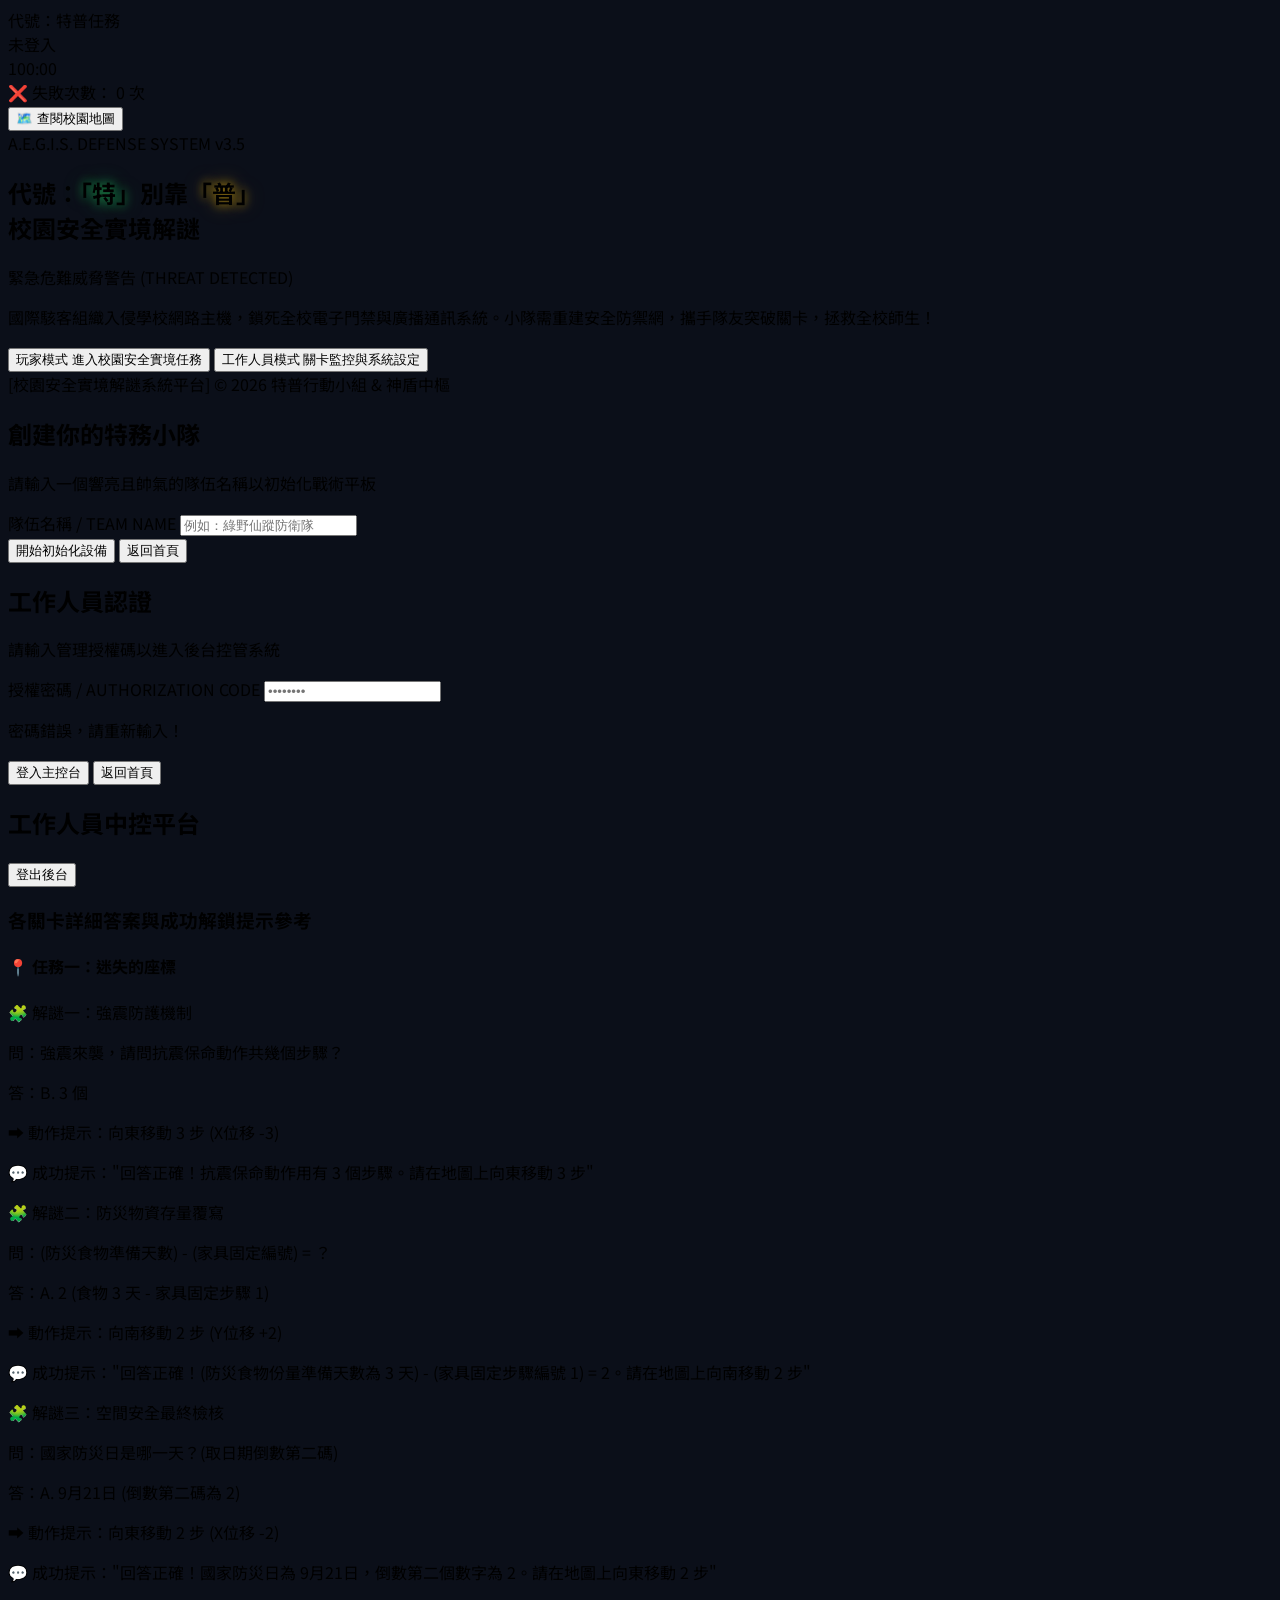
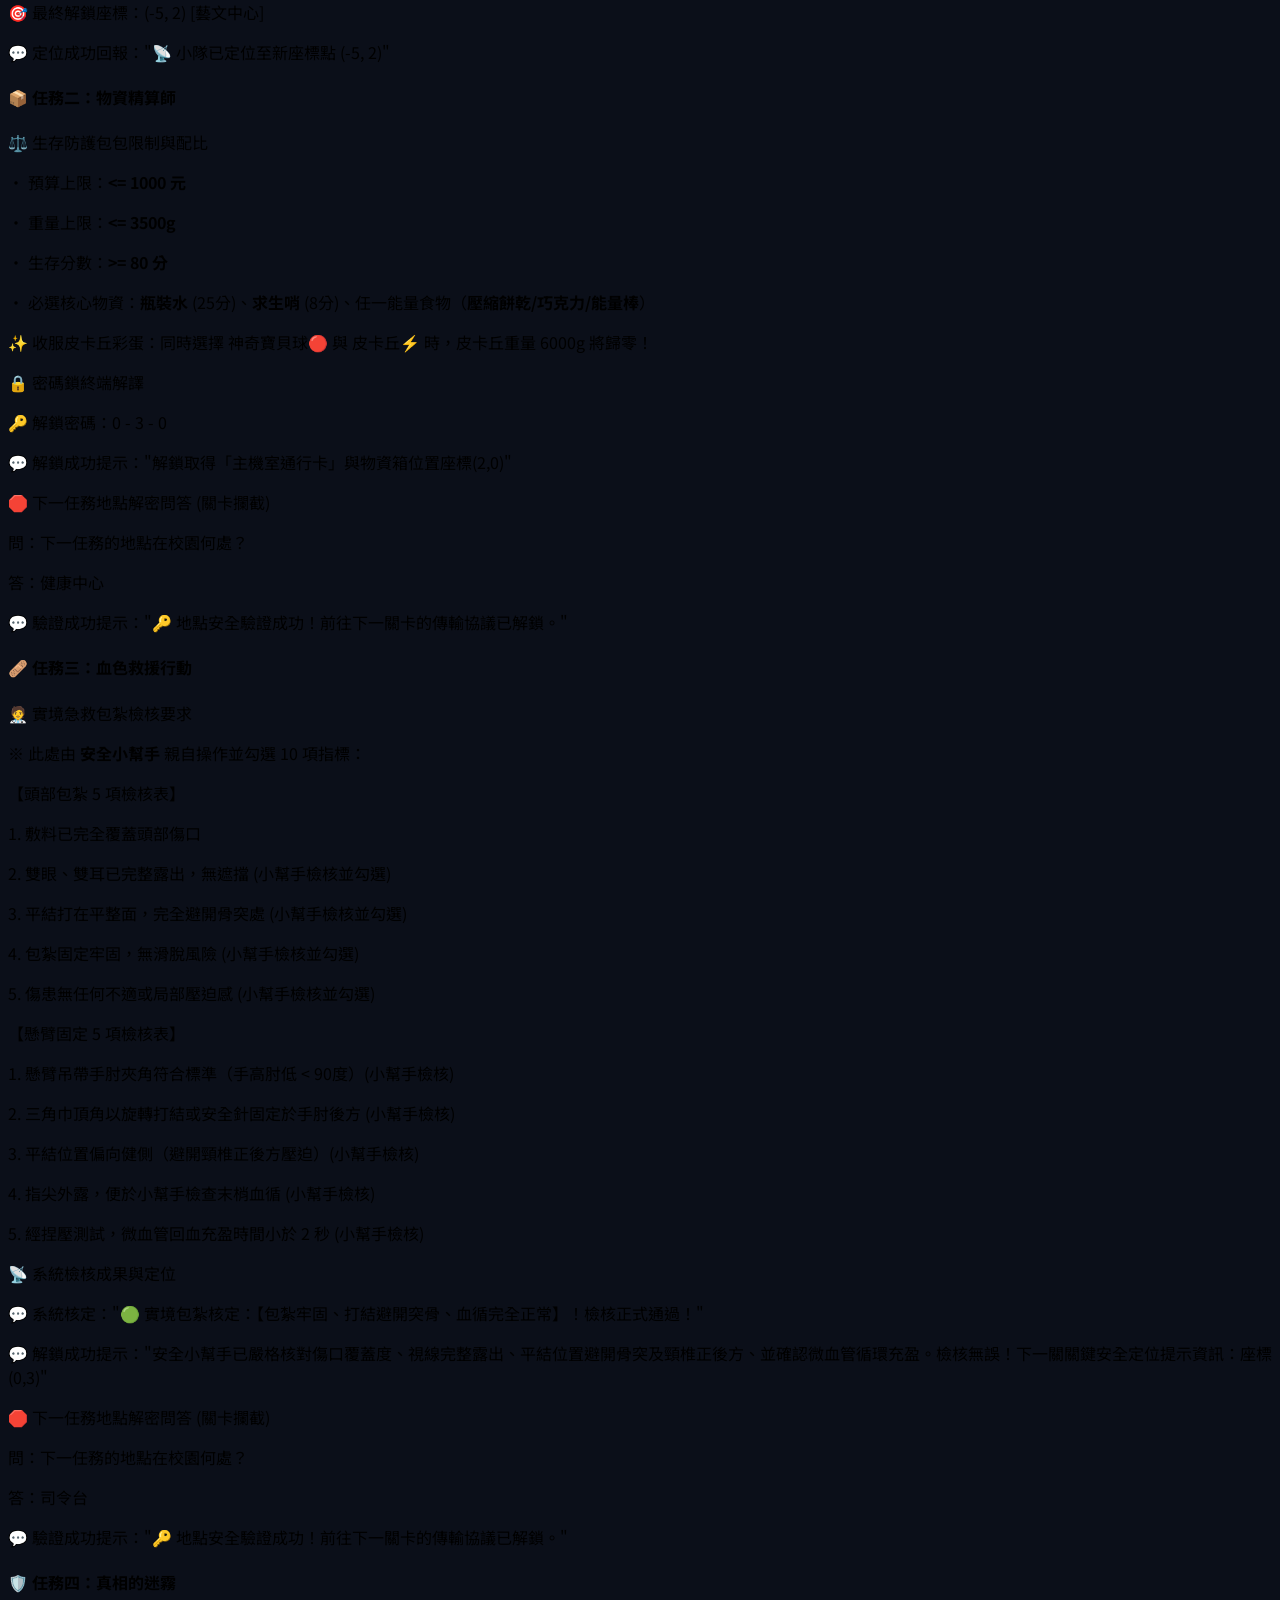
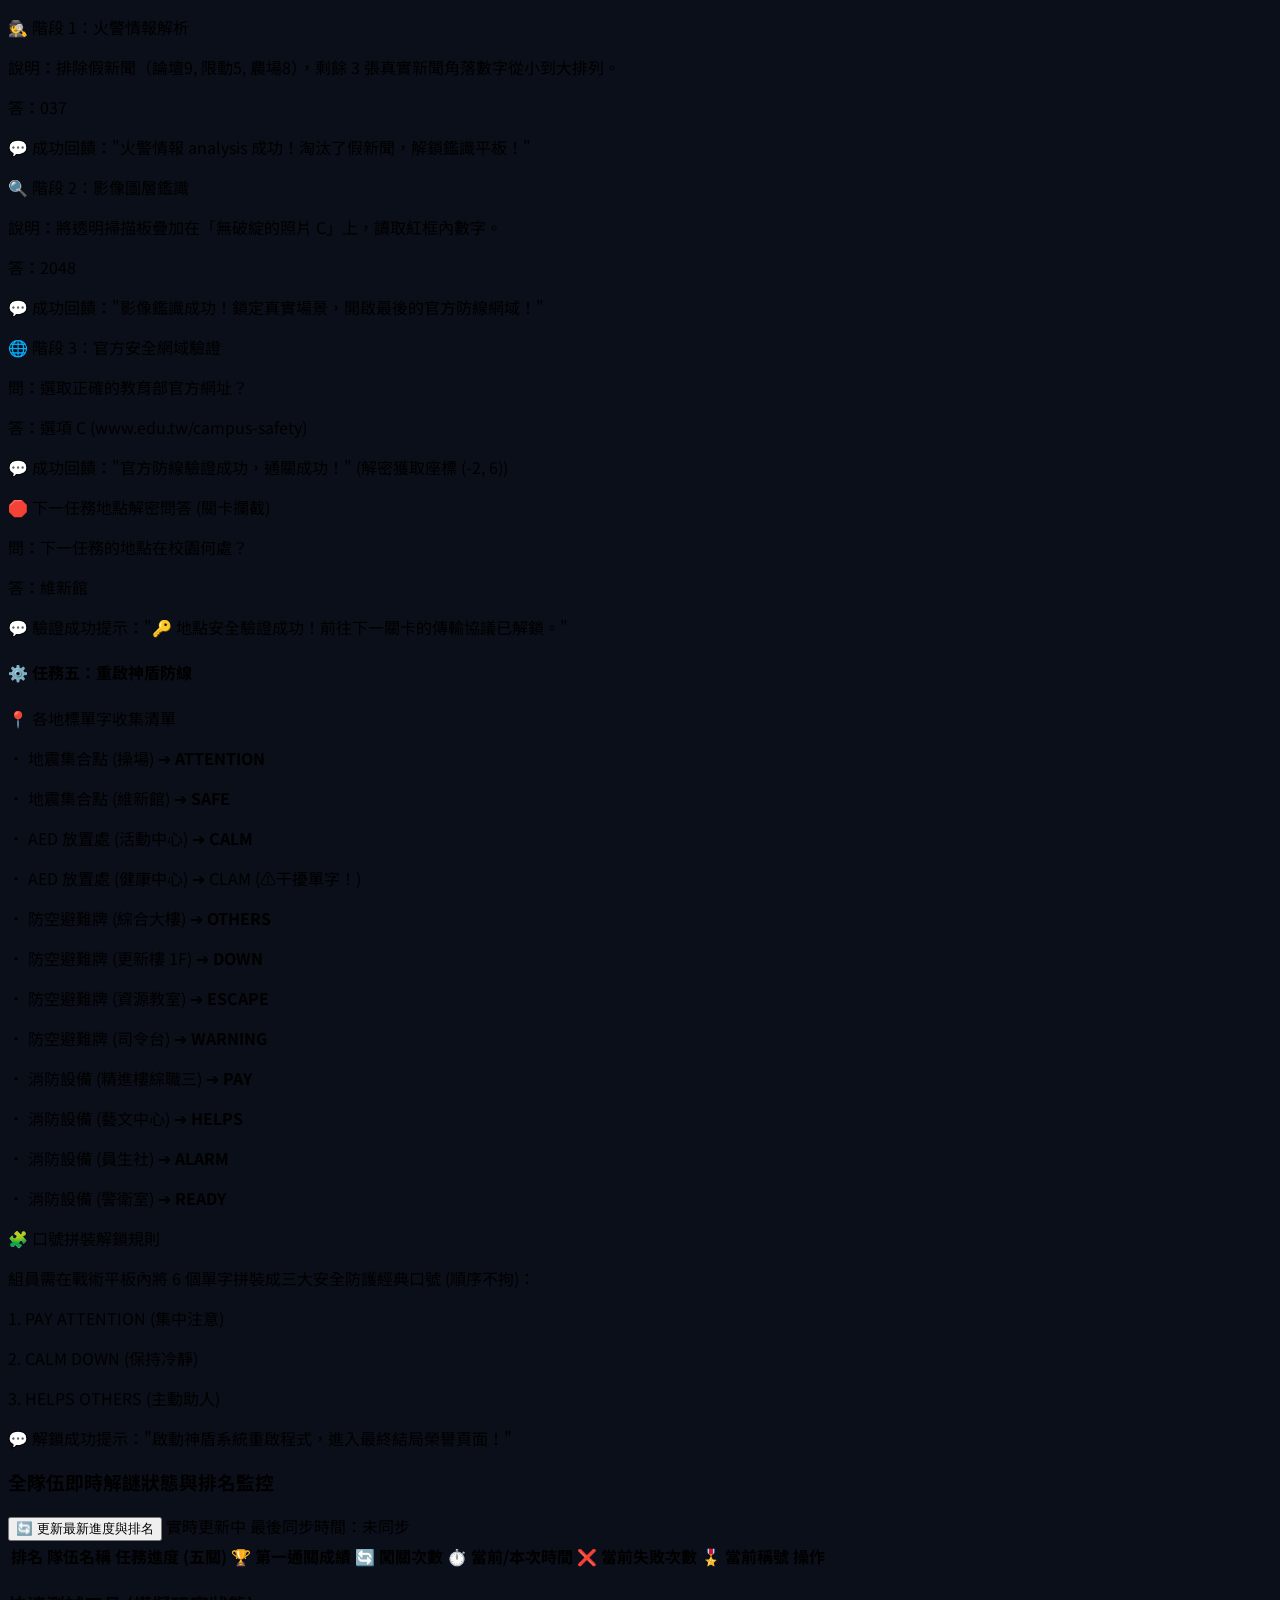
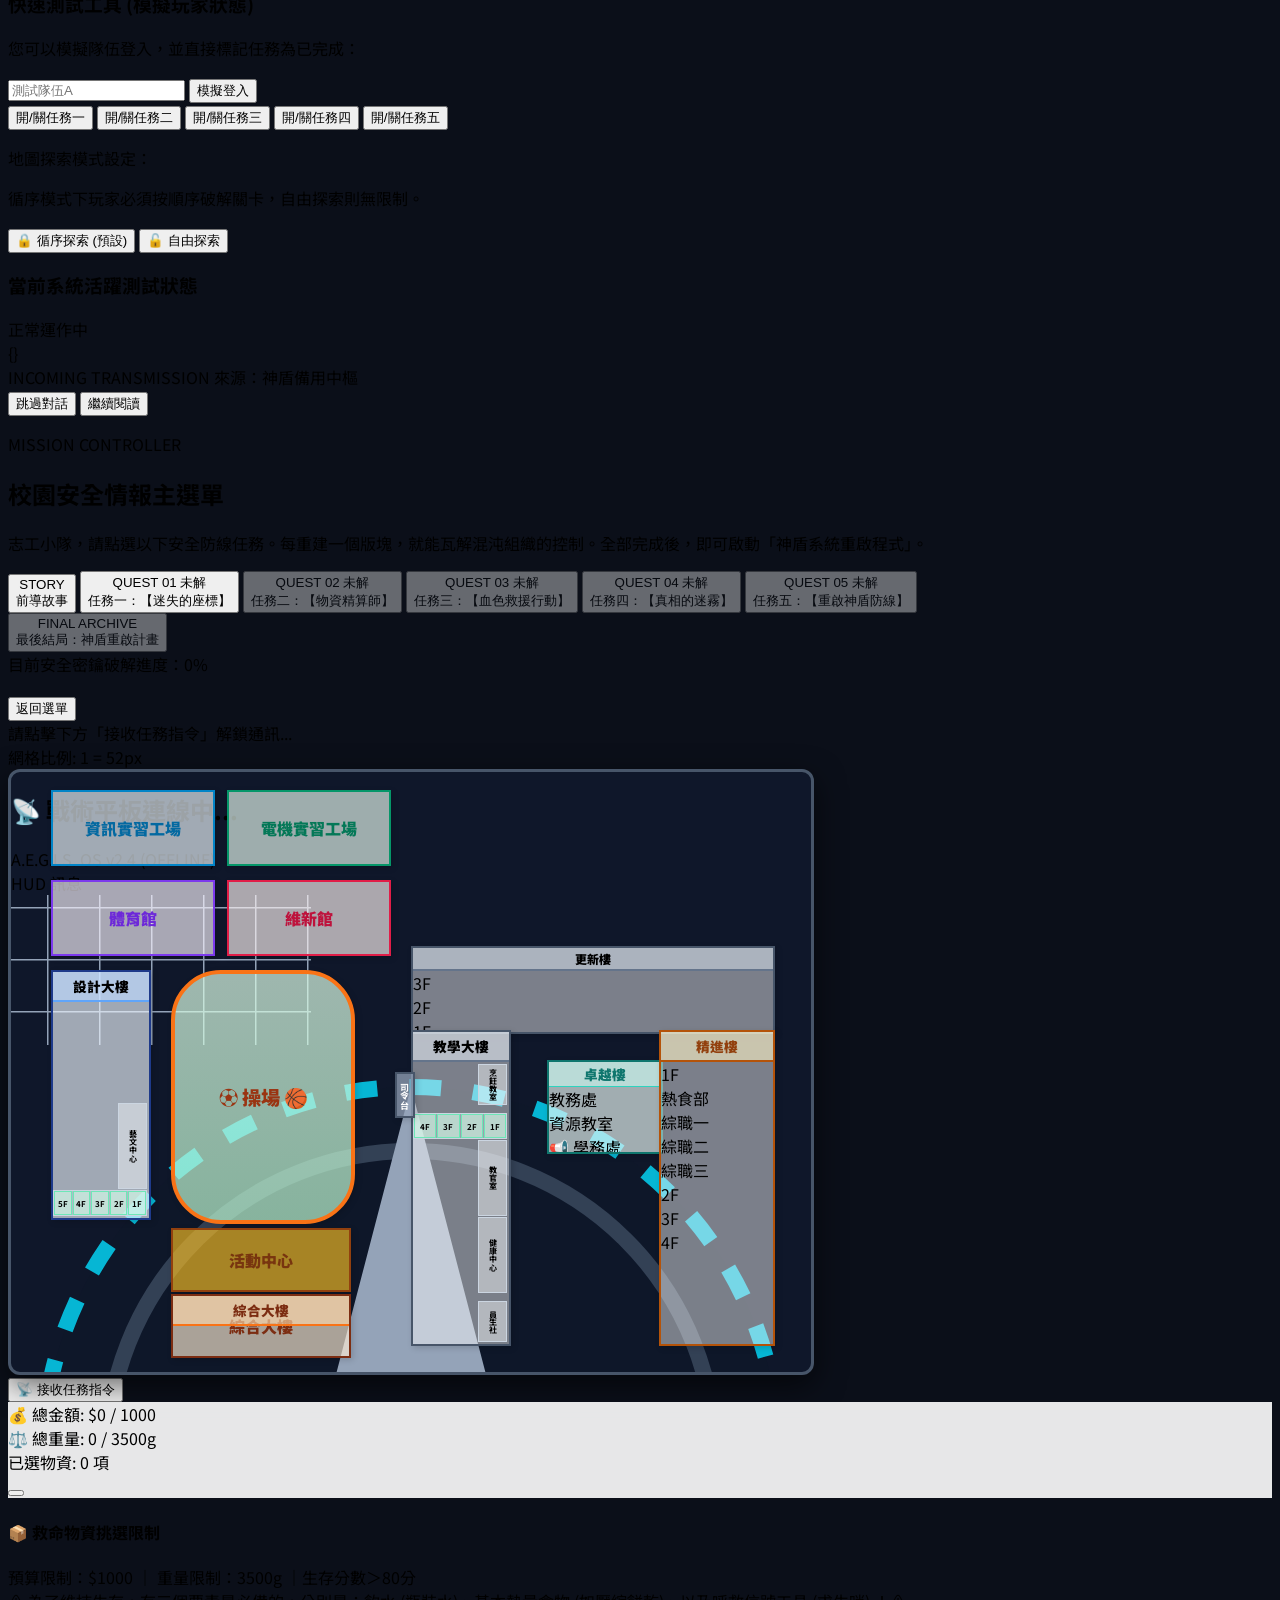
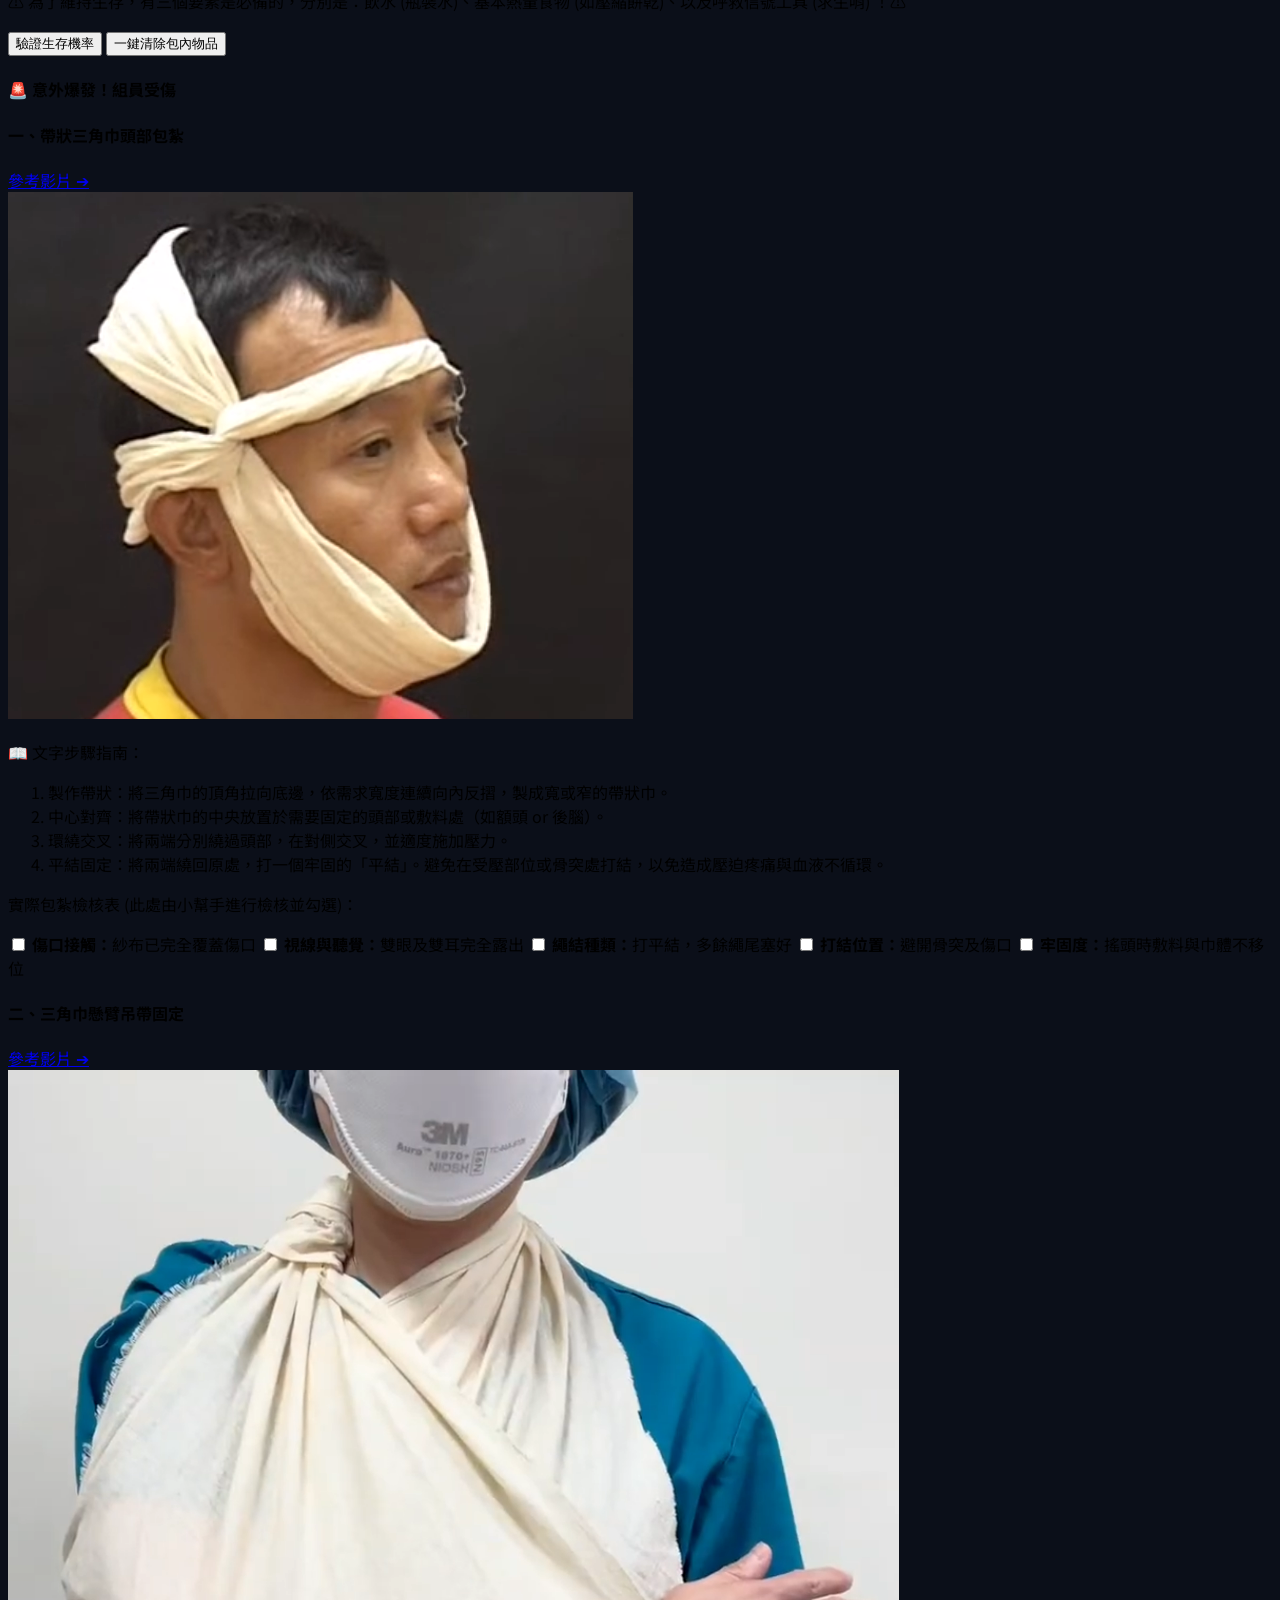
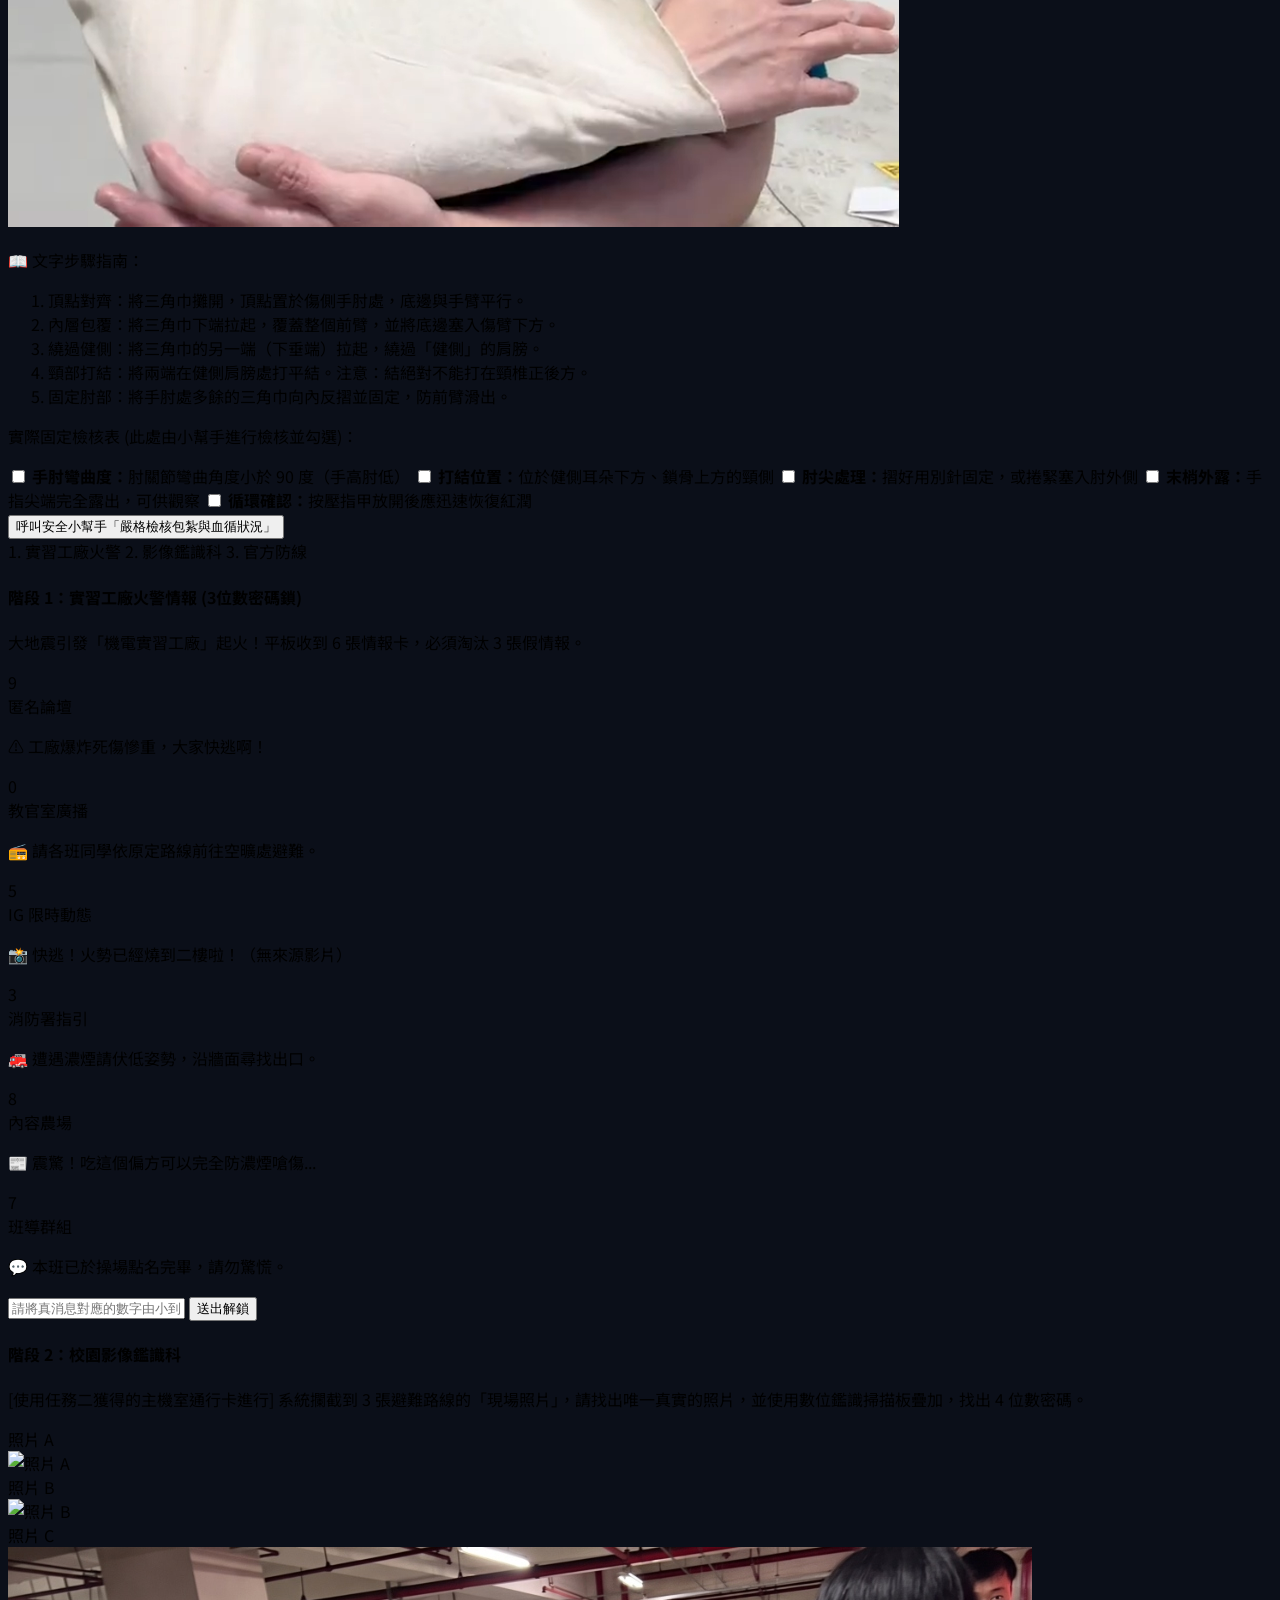
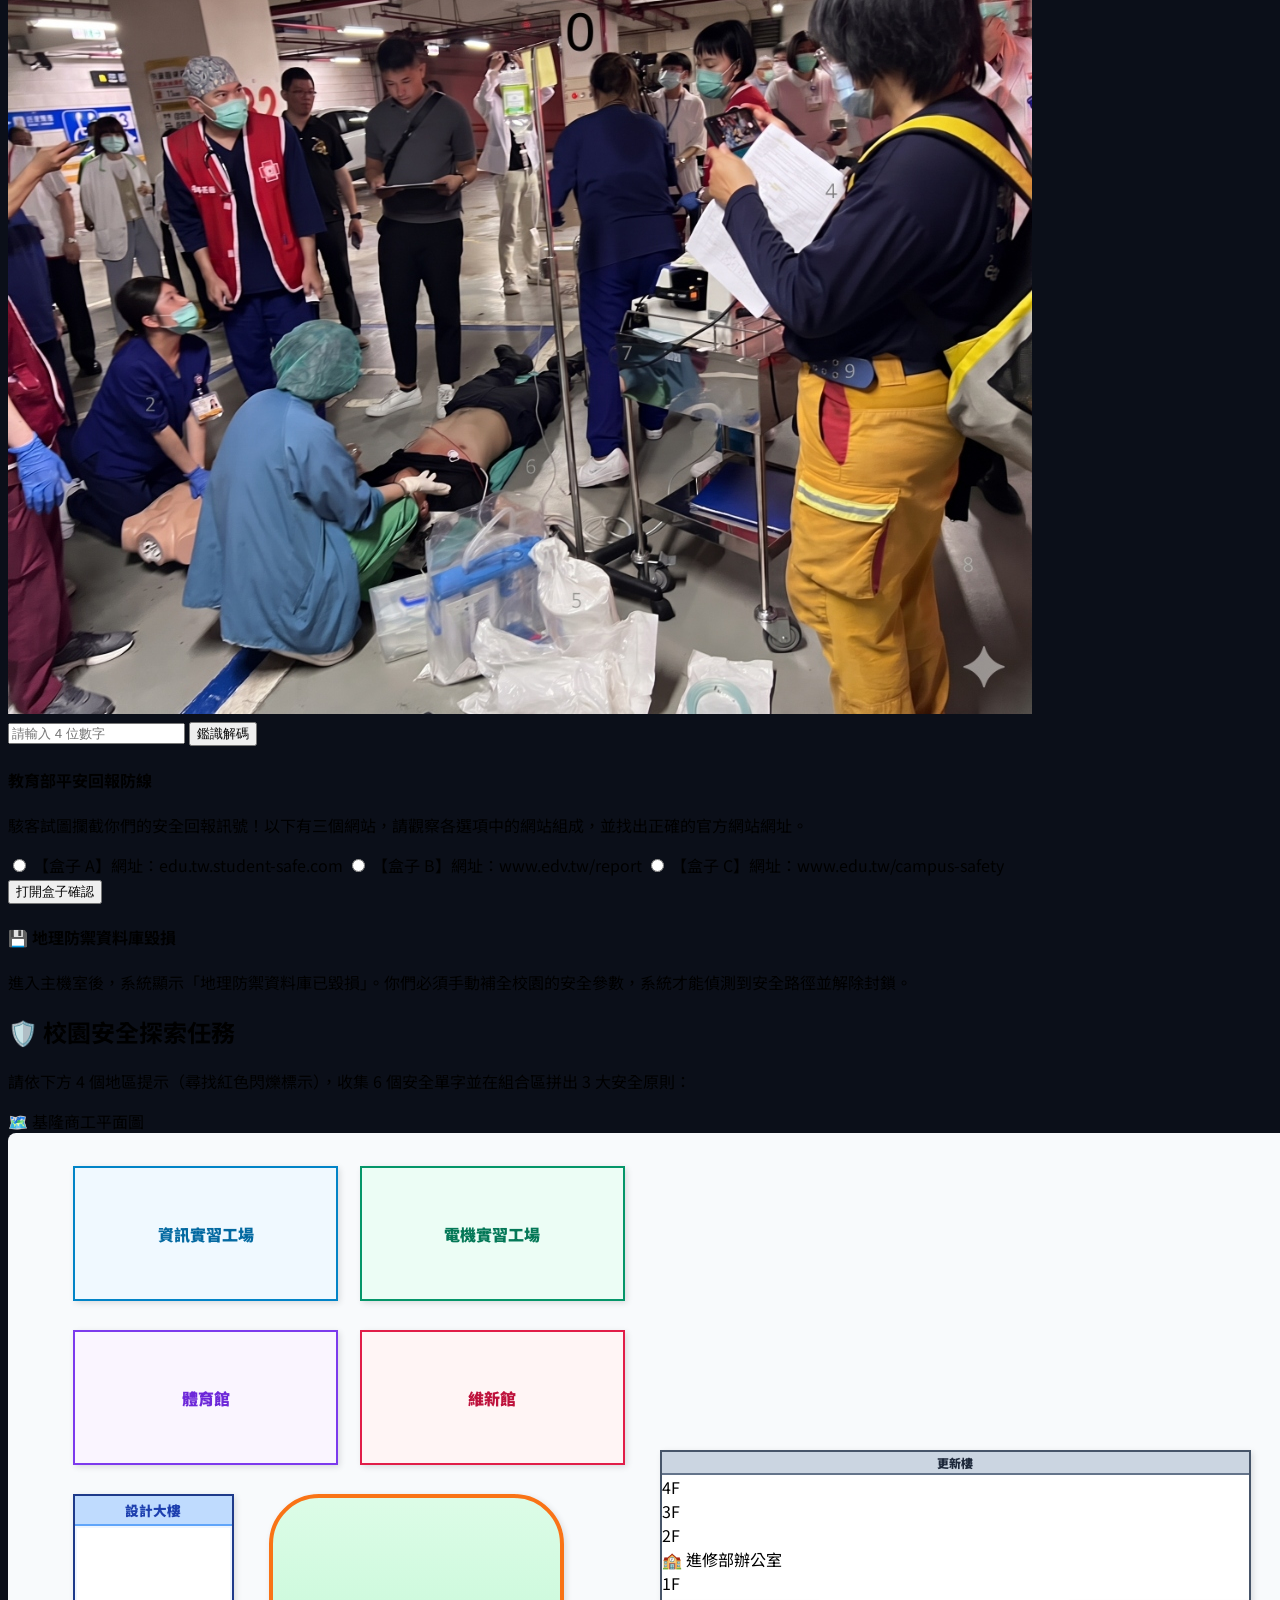
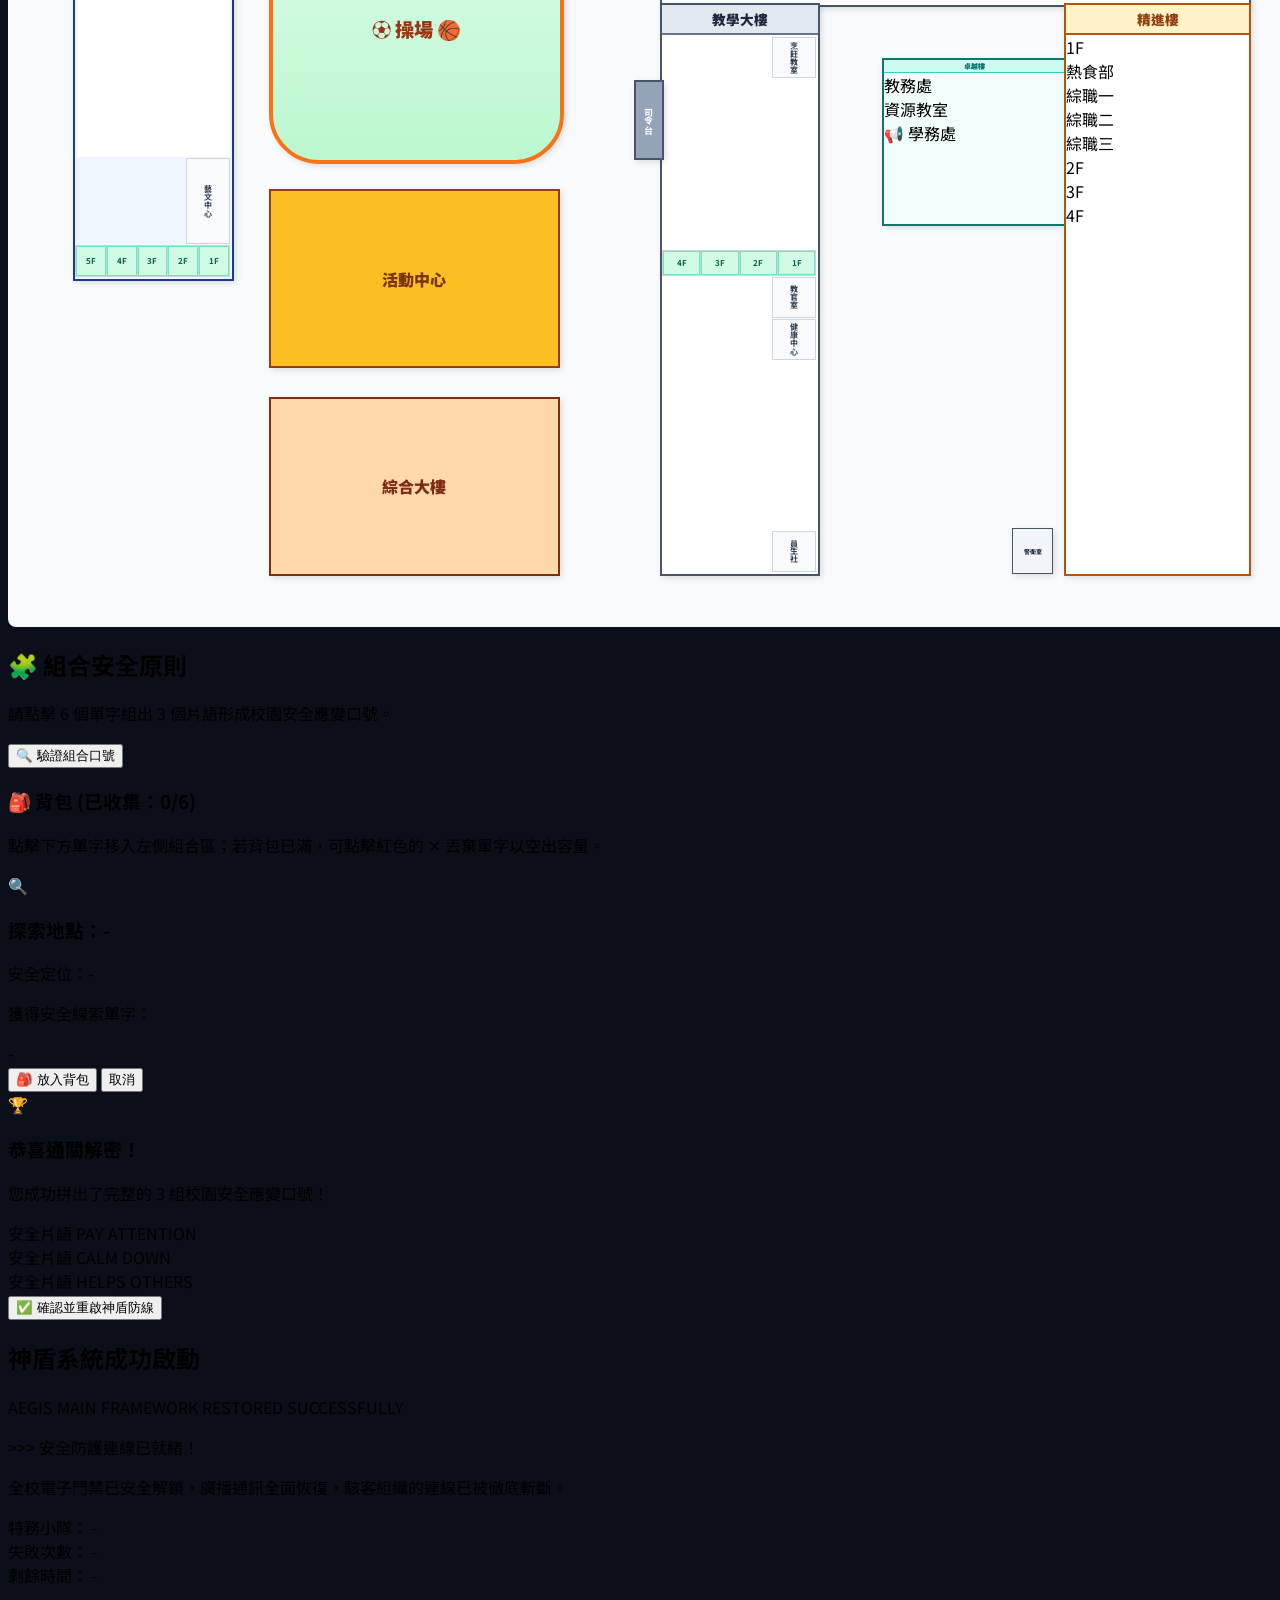
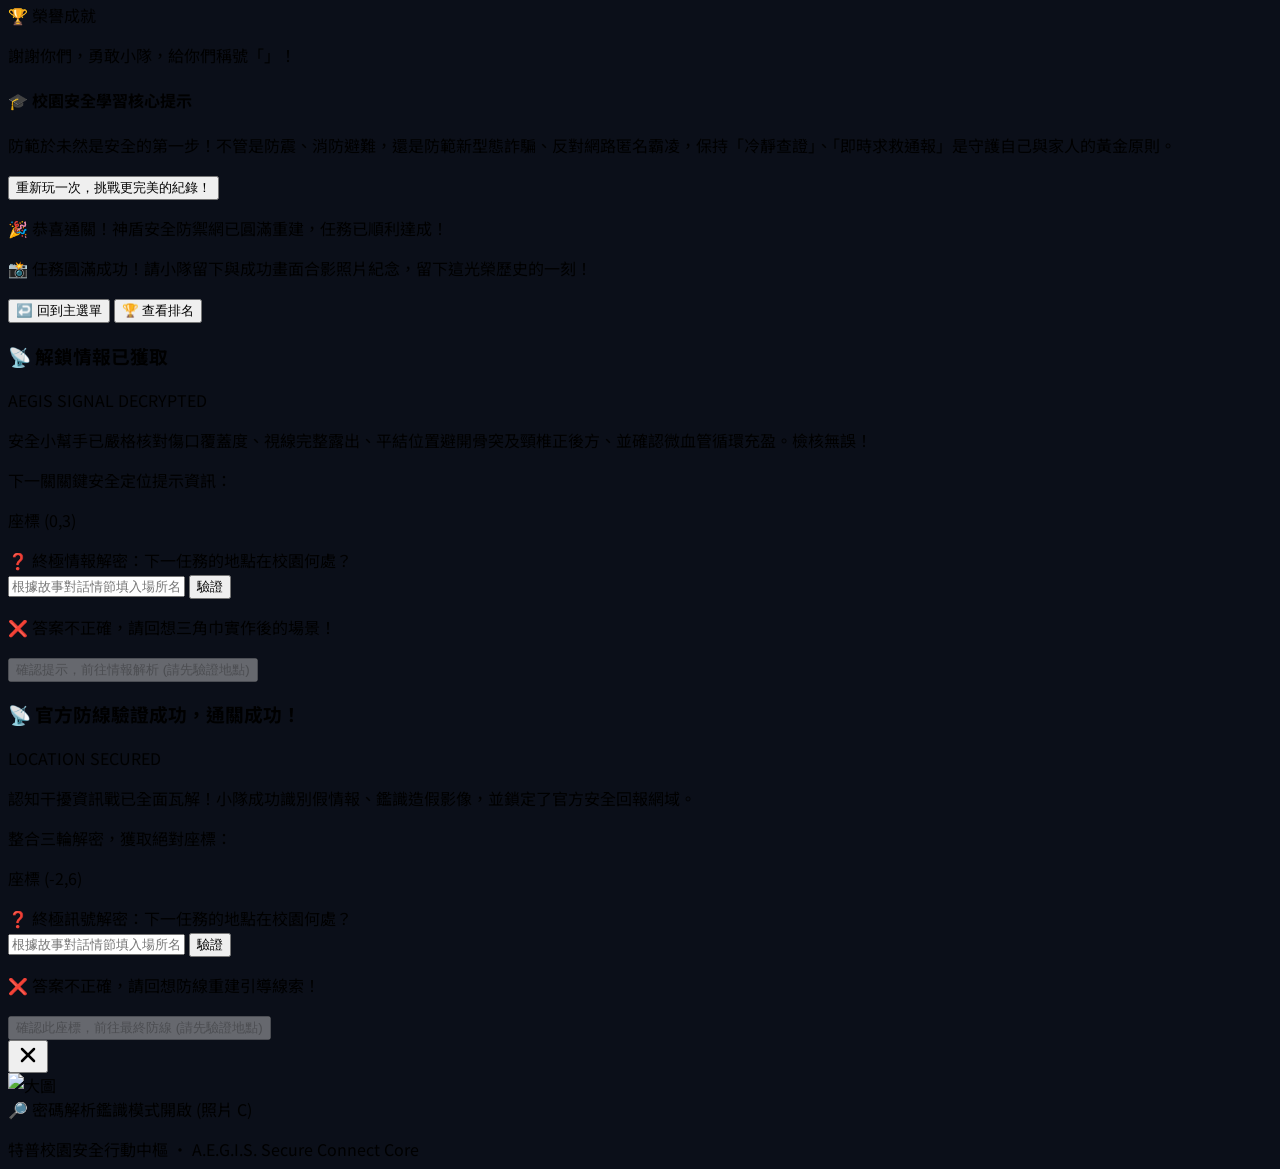
==== 實境解謎網站/代號：特普任務.html @ 820b0329 "Update 代號：特普任務.html" ====
<!DOCTYPE html>
<html lang="zh-Hant">
<head>
    <meta charset="UTF-8">
    <meta name="viewport" content="width=device-width, initial-scale=1.0, maximum-scale=1.0, user-scalable=no">
    <title>代號：「特」別靠「普」—校園安全實境解謎</title>
    <!-- Tailwind CSS -->
    <script src="https://cdn.tailwindcss.com"></script>
    <!-- Lucide Icons -->
    <script src="https://unpkg.com/lucide@latest"></script>
    <!-- Chart.js -->
    <script src="https://cdn.jsdelivr.net/npm/chart.js"></script>
    <style>
        @import url('https://fonts.googleapis.com/css2?family=Orbitron:wght@400;700;900&family=Noto+Sans+TC:wght@300;400;500;700;900&display=swap');
        
        body {
            font-family: 'Noto Sans TC', 'Orbitron', sans-serif;
            background-color: #0b0f19;
        }
        
        .glow-text {
            text-shadow: 0 0 10px rgba(34, 197, 94, 0.6), 0 0 20px rgba(34, 197, 94, 0.4);
        }
        .glow-text-yellow {
            text-shadow: 0 0 10px rgba(234, 179, 8, 0.6), 0 0 20px rgba(234, 179, 8, 0.4);
        }
        .glow-border {
            box-shadow: 0 0 15px rgba(34, 197, 94, 0.2);
        }

        /* 莫蘭迪風格物資精算配色與卡牌 */
        :root {
            --morandi-bg: #f2ede4;
            --morandi-beige: #e5dfd3;
            --morandi-card: #f9f7f2;
            --morandi-text: #5d5a52;
            --morandi-accent: #a69f92;
            --morandi-green: #8e9775;
            --morandi-gold: #c3a277;
        }

        .card-container { perspective: 1000px; height: 320px; }
        .card-inner {
            position: relative; width: 100%; height: 100%;
            transition: transform 0.6s cubic-bezier(0.4, 0, 0.2, 1);
            transform-style: preserve-3d; cursor: pointer;
        }
        .card-flipped .card-inner { transform: rotateY(180deg); }
        
        .card-front, .card-back {
            position: absolute; width: 100%; height: 100%;
            backface-visibility: hidden; border-radius: 1.25rem;
            display: flex; flex-direction: column; padding: 1.25rem;
            box-shadow: 0 4px 10px -2px rgba(0, 0, 0, 0.1);
        }
        .card-front { background-color: var(--morandi-card); border: 1px solid var(--morandi-beige); color: var(--morandi-text); }
        .card-back { background-color: var(--morandi-accent); color: white; transform: rotateY(180deg); justify-content: center; text-align: center; }
        .card-selected .card-front { border: 4px solid var(--morandi-green) !important; background-color: #f0f2eb; }
        
        .btn-add { background-color: var(--morandi-green); color: white; font-weight: bold; }
        .btn-remove { background-color: #d1cbc1; color: #5d5a52; }
        .status-bar { background: rgba(255, 255, 255, 0.9); backdrop-filter: blur(12px); }
        
        /* 科技面板與虛擬按鍵 */
        .tech-font { font-family: 'Orbitron', 'Noto Sans TC', sans-serif; }
        .tech-bg { background-color: #0d1117; }
        .tech-border { border: 2px solid #30363d; }
        .tech-glow-green { text-shadow: 0 0 10px #39ff14; color: #39ff14; }
        .tech-glow-blue { text-shadow: 0 0 10px #00ffff; color: #00ffff; }
        .tech-input-box {
            background-color: #161b22;
            border: 2px solid #58a6ff;
            color: #58a6ff;
            text-shadow: 0 0 5px #58a6ff;
            transition: all 0.3s ease;
        }
        .tech-input-box.active {
            border-color: #39ff14;
            color: #39ff14;
            text-shadow: 0 0 10px #39ff14;
            box-shadow: 0 0 10px rgba(57, 255, 20, 0.3);
        }
        .keypad-btn {
            background: rgba(33, 38, 45, 0.4) !important;
            backdrop-filter: blur(8px);
            -webkit-backdrop-filter: blur(8px);
            border: 1px solid rgba(240, 180, 50, 0.2) !important;
            box-shadow: 0 4px 15px rgba(0, 0, 0, 0.2), inset 0 1px 0 rgba(255, 255, 255, 0.05) !important;
            color: #f0e6d2 !important;
            transition: all 0.15s ease;
            text-shadow: 0 0 5px rgba(240, 180, 50, 0.3);
        }
        .keypad-btn:hover {
            background: rgba(240, 180, 50, 0.15) !important;
            border-color: rgba(240, 180, 50, 0.6) !important;
            color: #ffffff !important;
            box-shadow: 0 4px 20px rgba(240, 180, 50, 0.3), inset 0 1px 0 rgba(255, 255, 255, 0.1) !important;
            text-shadow: 0 0 8px rgba(240, 180, 50, 0.6);
        }
        .keypad-btn:active {
            transform: translateY(2px);
            background: rgba(240, 180, 50, 0.25) !important;
            box-shadow: 0 2px 10px rgba(240, 180, 50, 0.4) !important;
        }
        .keypad-btn.action-btn {
            background: rgba(31, 111, 235, 0.4) !important;
            border-color: rgba(56, 139, 253, 0.4) !important;
            color: #e6f1ff !important;
            text-shadow: 0 0 5px rgba(56, 139, 253, 0.5);
        }
        .keypad-btn.action-btn:hover {
            background: rgba(31, 111, 235, 0.7) !important;
            border-color: rgba(56, 139, 253, 0.8) !important;
            color: white !important;
            box-shadow: 0 4px 20px rgba(56, 139, 253, 0.5) !important;
        }
        .keypad-btn.clear-btn {
            background: rgba(218, 54, 51, 0.3) !important;
            border-color: rgba(248, 81, 73, 0.4) !important;
            color: #ffebe9 !important;
        }
        .keypad-btn.clear-btn:hover {
            background: rgba(218, 54, 51, 0.6) !important;
            border-color: rgba(248, 81, 73, 0.8) !important;
            color: white !important;
            box-shadow: 0 4px 20px rgba(248, 81, 73, 0.5) !important;
        }

        /* 黃色電池特效 */
        .yellow-battery {
            filter: hue-rotate(60deg) brightness(1.2) saturate(1.5);
            display: inline-block;
        }

        .chart-container { 
            position: relative; 
            width: 100%; 
            max-width: 400px; 
            margin-left: auto; 
            margin-right: auto; 
            height: 250px; 
            max-height: 300px; 
        }
        @media (min-width: 768px) { 
            .chart-container { height: 300px; } 
        }

        @keyframes tech-blink {
            0%, 100% { 
                opacity: 1; 
                filter: drop-shadow(0 0 8px rgba(52, 211, 153, 0.8));
            }
            50% { 
                opacity: 0.3; 
                filter: drop-shadow(0 0 2px rgba(52, 211, 153, 0.2));
            }
        }
        .blink-effect {
            animation: tech-blink 1.5s infinite ease-in-out;
        }

        #result-modal, #confirm-modal, #terminal-modal, #unlock-success-modal {
            display: none;
        }
        .result-item { border-bottom: 1px solid #e5e7eb; padding: 12px 0; }

        /* 任務五 2D 校園避難地圖專屬 CSS 樣式結構 (更新為全新明亮風格) */
        .map-container { position: relative; width: 100%; min-width: 950px; aspect-ratio: 1.2 / 1; background-color: #f8fafc; border-radius: 8px; overflow: hidden; padding: 20px; }
        .pin-pulse { position: absolute; top: 0; left: 0; width: 100%; height: 100%; background-color: rgba(220, 38, 38, 0.75); border-radius: 50%; animation: ping 1.5s cubic-bezier(0, 0, 0.2, 1) infinite; }
        @keyframes ping { 75%, 100% { transform: scale(2.2); opacity: 0; } }
        
        .building { position: absolute; border: 2px solid #475569; display: flex; flex-direction: column; box-shadow: 2px 2px 6px rgba(0,0,0,0.12); overflow: hidden; background-color: #ffffff; }
        .b-title { font-weight: 900; text-align: center; border-bottom: 2px solid #64748b; padding: 4px 0; font-size: 0.85rem; background: #e2e8f0; color: #1e293b; }
        .b-content { flex: 1; display: flex; flex-direction: column; padding: 2px; gap: 1px; align-items: flex-end; }
        .room { display: flex; align-items: center; justify-content: center; text-align: center; font-weight: bold; font-size: 8px; padding: 2px; background: #f8fafc; writing-mode: vertical-lr; text-orientation: upright; height: 50px; border: 1px solid #cbd5e1; width: 25%; color: #334155; }
        .stair-row { display: grid; grid-template-columns: repeat(5, 1fr); gap: 1px; background: #cbd5e1; border: 1px solid #cbd5e1; height: 30px; width: 100%; }
        .stair-cell { background: #d1fae5; font-size: 8px; font-weight: bold; padding: 1px; text-align: center; border: 1px solid #6ee7b7; display: flex; align-items: center; justify-content: center; color: #065f46; }
        .blank-space { flex: 1; width: 25%; background: #ffffff; }
        
        /* Q版操場樣式 */
        .q-playground { background: linear-gradient(to bottom, #dcfce7, #bbf7d0); border: 4px solid #f97316; border-radius: 50px; display: flex; align-items: center; justify-content: center; color: #9a3412; font-weight: 900; font-size: 1.2rem; }
        /* 司令台灰色方塊 */
        .platform { background-color: #94a3b8; border: 2px solid #475569; display: flex; align-items: center; justify-content: center; font-weight: bold; font-size: 9px; color: #ffffff; writing-mode: vertical-rl; }
        /* 活動中心實心色塊 */
        .activity-center { background-color: #fbbf24; border: 2px solid #92400e; display: flex; align-items: center; justify-content: center; font-weight: 900; color: #78350f; }
        /* 設計大樓 */
        .design-building { border: 2px solid #1e3a8a; background: #eff6ff; }
        .design-title { background: #bfdbfe; border-bottom: 2px solid #60a5fa; color: #1e40af; }
        /* 綜合大樓實心色塊（與活動中心相同風格） */
        .composite-building { background-color: #fed7aa; border: 2px solid #7c2d12; display: flex; align-items: center; justify-content: center; font-weight: 900; color: #7c2d12; }

        /* 實習工廠與體育場館實心色塊樣式 */
        .info-workshop { background-color: #f0f9ff; border: 2px solid #0284c7; display: flex; align-items: center; justify-content: center; font-weight: 900; color: #0369a1; }
        .electrical-workshop { background-color: #ecfdf5; border: 2px solid #059669; display: flex; align-items: center; justify-content: center; font-weight: 900; color: #047857; }
        .gymnasium { background-color: #faf5ff; border: 2px solid #7c3aed; display: flex; align-items: center; justify-content: center; font-weight: 900; color: #6d28d9; }
        .weixin-hall { background-color: #fff5f5; border: 2px solid #e11d48; display: flex; align-items: center; justify-content: center; font-weight: 900; color: #be123c; }

        /* ㄇ字型結構之大樓樣式 */
        .gengxin-building { border: 2px solid #475569; display: flex; flex-direction: column; background-color: #ffffff; }
        .jingjin-building { border: 2px solid #b45309; display: flex; flex-direction: column; background-color: #ffffff; }
        .vertical-text { writing-mode: vertical-rl; text-orientation: upright; letter-spacing: 0.2em; }

        /* ============================================================ */
        /* 任務一專屬樣式 (隔離前綴 q1- 以避免與任務五衝突) */
        /* ============================================================ */
        .q1-map-container { position: relative; width: 800px; height: 600px; background-color: #0f172a; border-radius: 12px; overflow: hidden; box-shadow: 0 10px 30px rgba(0, 0, 0, 0.6); border: 3px solid #475569; }
        .q1-building { position: absolute; border: 2px solid #475569; display: flex; flex-direction: column; box-shadow: 2px 2px 6px rgba(0,0,0,0.15); overflow: hidden; background-color: rgba(255, 255, 255, 0.45); z-index: 10; pointer-events: none; }
        .q1-b-title { font-weight: 900; text-align: center; border-bottom: 2px solid #64748b; padding: 4px 0; font-size: 0.85rem; background: rgba(226, 232, 240, 0.6); }
        .q1-b-content { flex: 1; display: flex; flex-direction: column; padding: 2px; gap: 1px; align-items: flex-end; }
        .q1-room { display: flex; align-items: center; justify-content: center; text-align: center; font-weight: bold; font-size: 8px; padding: 2px; background: rgba(248, 250, 252, 0.45); writing-mode: vertical-lr; text-orientation: upright; height: 50px; border: 1px solid #cbd5e1; width: 25%; }
        .q1-stair-row { display: grid; grid-template-columns: repeat(5, 1fr); gap: 1px; background: rgba(203, 213, 225, 0.4); border: 1px solid #cbd5e1; height: 30px; width: 100%; }
        .q1-stair-cell { background: rgba(209, 250, 229, 0.6); font-size: 8px; font-weight: bold; padding: 1px; text-align: center; border: 1px solid #6ee7b7; display: flex; align-items: center; justify-content: center; }
        .q1-blank-space { flex: 1; width: 25%; background: transparent; }
        
        .q1-q-playground { background: linear-gradient(to bottom, rgba(220, 252, 231, 0.7), rgba(187, 247, 208, 0.7)); border: 4px solid #f97316; border-radius: 50px; display: flex; align-items: center; justify-content: center; color: #9a3412; font-weight: 900; font-size: 1.2rem; }
        .q1-platform { background-color: rgba(148, 163, 184, 0.75); border: 2px solid #475569; display: flex; align-items: center; justify-content: center; font-weight: bold; font-size: 9px; color: #ffffff; writing-mode: vertical-rl; }
        .q1-activity-center { background-color: rgba(251, 191, 36, 0.65); border: 2px solid #92400e; display: flex; align-items: center; justify-content: center; font-weight: 900; color: #78350f; }
        .q1-design-building { border: 2px solid #1e3a8a; background: rgba(239, 246, 255, 0.65); }
        .q1-design-title { background: rgba(191, 219, 254, 0.65); border-bottom: 2px solid #60a5fa; }
        .q1-composite-building { border: 2px solid #7c2d12; background: rgba(255, 237, 213, 0.65); display: flex; align-items: center; justify-content: center; font-weight: 900; color: #7c2d12; }
        .q1-composite-title { background: rgba(254, 215, 170, 0.65); border-bottom: 2px solid #f97316; }

        .q1-info-workshop { background-color: rgba(240, 249, 255, 0.65); border: 2px solid #0284c7; display: flex; align-items: center; justify-content: center; font-weight: 900; color: #0369a1; }
        .q1-electrical-workshop { background-color: rgba(236, 253, 245, 0.65); border: 2px solid #059669; display: flex; align-items: center; justify-content: center; font-weight: 900; color: #047857; }
        .q1-gymnasium { background-color: rgba(250, 245, 255, 0.65); border: 2px solid #7c3aed; display: flex; align-items: center; justify-content: center; font-weight: 900; color: #6d28d9; }
        .q1-weixin-hall { background-color: rgba(255, 245, 245, 0.65); border: 2px solid #e11d48; display: flex; align-items: center; justify-content: center; font-weight: 900; color: #be123c; }

        .q1-gengxin-building { border: 2px solid #475569; display: flex; flex-direction: column; background-color: rgba(255, 255, 255, 0.45); }
        .q1-jingjin-building { border: 2px solid #b45309; display: flex; flex-direction: column; background-color: rgba(255, 255, 255, 0.45); }

        .q1-marker-transition { transition: all 1.2s cubic-bezier(0.4, 0, 0.2, 1); }
        .q1-fade-in { animation: q1-fadeIn 0.5s ease-in; }
        @keyframes q1-fadeIn { from { opacity: 0; transform: translateY(10px); } to { opacity: 1; transform: translateY(0); } }
        
        .q1-pulse-btn:hover { animation: q1-pulse 1s infinite; }
        @keyframes q1-pulse { 0% { transform: scale(1); } 50% { transform: scale(1.02); } 100% { transform: scale(1); } }
        
        .q1-terminal-text { font-family: 'Courier New', Courier, monospace; color: #4ade80; }

        .q1-grid-intersection-point {
            position: absolute; width: 14px; height: 14px; background-color: transparent; border-radius: 50%;
            transform: translate(-50%, -50%); z-index: 40; cursor: pointer; transition: all 0.2s ease-in-out;
        }
        .q1-grid-intersection-point:hover {
            width: 20px; height: 20px; z-index: 45; animation: q1-flash-blue-dot 0.8s infinite;
        }

        @keyframes q1-flash-blue-dot {
            0%, 100% { background-color: #22d3ee; box-shadow: 0 0 12px #06b6d4, 0 0 24px #0891b2, 0 0 35px #0e7490; }
            50% { background-color: #0284c7; box-shadow: 0 0 4px #0369a1, 0 0 8px #0284c7; }
        }

        .q1-active-target-hint { animation: q1-pulse-target 1.5s infinite; }
        @keyframes q1-pulse-target {
            0% { box-shadow: 0 0 0 0 rgba(34, 211, 238, 0.7); }
            70% { box-shadow: 0 0 0 10px rgba(34, 211, 238, 0); }
            100% { box-shadow: 0 0 0 0 rgba(34, 211, 238, 0); }
        }

        /* 資訊卡晃動抖動與刪除特效 */
        @keyframes shake {
            0%, 100% { transform: translateX(0); }
            25% { transform: translateX(-6px); }
            75% { transform: translateX(6px); }
        }
        .animate-shake {
            animation: shake 0.2s ease-in-out 2;
        }

    </style>
</head>
<body class="text-gray-100 min-h-screen flex flex-col justify-between overflow-x-hidden selection:bg-green-500 selection:text-black">

    <!-- 背景科技線條與雜訊效果 -->
    <div class="fixed inset-0 pointer-events-none opacity-5 z-0 bg-[radial-gradient(#22c55e_1px,transparent_1px)] [background-size:16px_16px]"></div>

    <!-- 頂部導覽列 -->
    <header class="relative z-10 border-b border-gray-800 bg-gray-900/80 backdrop-blur-md px-4 py-3">
        <div class="max-w-6xl mx-auto flex justify-between items-center">
            <div class="flex items-center space-x-2 select-none">
                <i data-lucide="shield-alert" class="w-6 h-6 text-green-500 animate-pulse"></i>
                <span class="font-bold tracking-wider text-green-400 text-sm md:text-base">代號：特普任務</span>
            </div>
            <div id="team-badge" class="hidden bg-green-950/50 border border-green-500/30 px-3 py-1 rounded-full text-xs text-green-400">
                <i data-lucide="users" class="w-3.5 h-3.5 inline mr-1"></i> <span id="display-team-name">未登入</span>
            </div>
            <button id="header-home-btn" onclick="triggerResetGameSameTeam()" style="display: none;" class="text-xs text-rose-400 hover:text-white transition-colors flex items-center space-x-1 border border-rose-900/40 hover:border-rose-700 px-2.5 py-1 rounded-md bg-rose-950/20 shadow-sm">
                <i data-lucide="rotate-ccw" class="w-3.5 h-3.5"></i>
                <span>重置遊戲</span>
            </button>
        </div>
    </header>

    <!-- 遊戲綜合資訊面板 (置於頁面最上方水平排列，並設定為黏性懸浮，隨時可查看與點選) -->
    <div id="game-hud" class="hidden sticky top-0 z-[300] w-full bg-gray-900/90 backdrop-blur-md border-b border-gray-800/60 shadow-lg py-3 px-4 select-none">
        <div class="max-w-6xl mx-auto flex flex-col sm:flex-row gap-3 justify-between items-center">
            <div class="flex items-center gap-3 w-full sm:w-auto justify-start">
                <!-- 倒數計時 -->
                <div id="timer-box" class="bg-gray-950/90 border border-green-500/40 text-green-400 px-3.5 py-1.5 rounded-xl font-bold shadow-inner text-xs md:text-sm flex items-center gap-2 font-mono transition-colors">
                    <i data-lucide="timer" class="w-4 h-4 text-green-400 animate-pulse"></i>
                    <span id="timer-display" class="tracking-widest">100:00</span>
                </div>
                <!-- 失敗次數 -->
                <div class="bg-red-950/90 border border-red-500/40 text-red-400 px-3.5 py-1.5 rounded-xl font-bold shadow-inner text-xs md:text-sm flex items-center gap-1.5">
                    <span>❌ 失敗次數：</span>
                    <span id="failure-display" class="font-mono text-sm">0</span>
                    <span>次</span>
                </div>
            </div>
            <!-- 獨立查閱地圖按鈕 -->
            <button onclick="openGlobalMapModal()" class="w-full sm:w-auto bg-cyan-950/90 hover:bg-cyan-900 border-2 border-cyan-500/50 text-cyan-400 hover:text-cyan-300 px-4 py-2 rounded-xl font-bold shadow-md text-xs md:text-sm flex items-center justify-center gap-1.5 transition-all active:scale-95 cursor-pointer">
                <i data-lucide="map" class="w-4 h-4"></i>
                <span>🗺️ 查閱校園地圖</span>
            </button>
        </div>
    </div>

    <!-- 主要內容區 -->
    <main class="relative z-10 flex-grow flex items-center justify-center p-4 max-w-6xl mx-auto w-full">

        <!-- 1. 首頁 (歡迎頁面) -->
        <section id="screen-welcome" class="w-full text-center space-y-8 py-8 animate-fadeIn">
            <div class="space-y-4">
                <div class="inline-block bg-green-950/30 border border-green-500/30 px-4 py-1.5 rounded-full text-xs md:text-sm text-green-400 tracking-widest font-mono">
                    A.E.G.I.S. DEFENSE SYSTEM v3.5
                </div>
                <h1 class="text-3xl md:text-5xl lg:text-6xl font-black tracking-tight leading-tight">
                    代號：<span class="text-green-400 glow-text">「特」</span>別靠<span class="text-yellow-400 glow-text-yellow">「普」</span>
                    <br>
                    <span class="text-xl md:text-3xl block mt-3 text-gray-300 font-normal tracking-widest">校園安全實境解謎</span>
                </h1>
                
                <div class="max-w-xl mx-auto bg-red-950/20 border border-red-500/30 p-4 rounded-xl space-y-2 mt-4">
                    <p class="text-red-400 text-xs md:text-sm font-bold tracking-wider flex items-center justify-center gap-1">
                        <i data-lucide="alert-triangle" class="w-4 h-4 animate-bounce"></i> 
                        緊急危難威脅警告 (THREAT DETECTED)
                    </p>
                    <p class="text-gray-300 text-xs md:text-sm leading-relaxed text-left sm:text-center">
                        國際駭客組織入侵學校網路主機，鎖死全校電子門禁與廣播通訊系統。小隊需重建安全防禦網，攜手隊友突破關卡，拯救全校師生！
                    </p>
                </div>
            </div>

            <!-- 模式選擇 -->
            <div class="max-w-md mx-auto grid grid-cols-1 sm:grid-cols-2 gap-4 pt-4">
                <button onclick="switchScreen('screen-player-login')" class="group relative flex flex-col items-center justify-center p-6 bg-gradient-to-b from-green-950/40 to-green-900/20 border-2 border-green-500/40 hover:border-green-400 rounded-xl transition-all duration-300 transform hover:-translate-y-1 hover:shadow-[0_0_20px_rgba(34,197,94,0.15)]">
                    <i data-lucide="gamepad-2" class="w-12 h-12 text-green-400 group-hover:scale-110 transition-transform mb-3"></i>
                    <span class="text-lg font-bold text-green-300">玩家模式</span>
                    <span class="text-xs text-green-500/70 mt-1">進入校園安全實境任務</span>
                </button>
                
                <button onclick="switchScreen('screen-staff-login')" class="group relative flex flex-col items-center justify-center p-6 bg-gray-900/60 border border-gray-800 hover:border-gray-700 hover:bg-gray-900 rounded-xl transition-all duration-300">
                    <i data-lucide="shield-check" class="w-12 h-12 text-gray-400 group-hover:text-yellow-400 transition-colors mb-3"></i>
                    <span class="text-lg font-bold text-gray-300">工作人員模式</span>
                    <span class="text-xs text-gray-500 mt-1">關卡監控與系統設定</span>
                </button>
            </div>
            
            <div class="text-xs text-gray-600 font-mono mt-8">
                [校園安全實境解謎系統平台] © 2026 特普行動小組 & 神盾中樞
            </div>
        </section>

        <!-- 2. 玩家登入頁面 -->
        <section id="screen-player-login" class="hidden w-full max-w-md bg-gray-900/90 border border-gray-800 rounded-2xl p-6 md:p-8 shadow-2xl space-y-6">
            <div class="text-center space-y-2">
                <i data-lucide="user-plus" class="w-10 h-10 text-green-400 mx-auto"></i>
                <h2 class="text-xl md:text-2xl font-bold">創建你的特務小隊</h2>
                <p class="text-xs text-gray-400">請輸入一個響亮且帥氣的隊伍名稱以初始化戰術平板</p>
            </div>
            
            <div class="space-y-4">
                <div>
                    <label for="team-name-input" class="block text-xs font-mono text-green-400 uppercase tracking-wider mb-2">隊伍名稱 / TEAM NAME</label>
                    <input type="text" id="team-name-input" placeholder="例如：綠野仙蹤防衛隊" class="w-full bg-gray-950 border border-gray-800 focus:border-green-500 focus:ring-1 focus:ring-green-500 rounded-lg px-4 py-3 text-white placeholder-gray-600 focus:outline-none transition-all">
                </div>
                
                <button onclick="loginPlayer()" class="w-full bg-green-600 hover:bg-green-500 text-black font-bold py-3 rounded-lg transition-all flex items-center justify-center space-x-2">
                    <span>開始初始化設備</span>
                    <i data-lucide="arrow-right" class="w-4 h-4"></i>
                </button>
                
                <button onclick="switchScreen('screen-welcome')" class="w-full py-2 text-xs text-gray-400 hover:text-white transition-colors">
                    返回首頁
                </button>
            </div>
        </section>

        <!-- 3. 工作人員登入頁面 -->
        <section id="screen-staff-login" class="hidden w-full max-w-md bg-gray-900/90 border border-gray-800 rounded-2xl p-6 md:p-8 shadow-2xl space-y-6">
            <div class="text-center space-y-2">
                <i data-lucide="lock" class="w-10 h-10 text-yellow-400 mx-auto"></i>
                <h2 class="text-xl md:text-2xl font-bold">工作人員認證</h2>
                <p class="text-xs text-gray-400">請輸入管理授權碼以進入後台控管系統</p>
            </div>
            
            <div class="space-y-4">
                <div>
                    <label for="staff-pass" class="block text-xs font-mono text-yellow-500 uppercase tracking-wider mb-2">授權密碼 / AUTHORIZATION CODE</label>
                    <input type="password" id="staff-pass" placeholder="••••••••" class="w-full bg-gray-950 border border-gray-800 focus:border-yellow-500 focus:ring-1 focus:ring-yellow-500 rounded-lg px-4 py-3 text-white placeholder-gray-700 focus:outline-none transition-all">
                    <p id="staff-error" class="hidden text-xs text-red-400 mt-1">密碼錯誤，請重新輸入！</p>
                </div>
                
                <button onclick="loginStaff()" class="w-full bg-yellow-500 hover:bg-yellow-400 text-black font-bold py-3 rounded-lg transition-all flex items-center justify-center space-x-2">
                    <span>登入主控台</span>
                    <i data-lucide="cpu" class="w-4 h-4"></i>
                </button>
                
                <button onclick="switchScreen('screen-welcome')" class="w-full py-2 text-xs text-gray-400 hover:text-white transition-colors">
                    返回首頁
                </button>
            </div>
        </section>

        <!-- 4. 工作人員後台主頁 -->
        <section id="screen-staff-dashboard" class="hidden w-full bg-gray-900/90 border border-yellow-500/20 rounded-2xl p-6 md:p-8 shadow-2xl space-y-6">
            <div class="flex justify-between items-center border-b border-gray-800 pb-4">
                <div class="flex items-center space-x-2">
                    <i data-lucide="sliders" class="w-6 h-6 text-yellow-500"></i>
                    <h2 class="text-xl font-bold">工作人員中控平台</h2>
                </div>
                <button onclick="switchScreen('screen-welcome')" class="text-xs text-red-400 hover:text-red-300 border border-red-900/30 px-3 py-1 rounded bg-red-950/20">
                    登出後台
                </button>
            </div>
            
            <!-- 1. 各關卡詳細過關答案與成功解鎖提示參考 -->
            <div class="bg-gray-950 p-6 rounded-xl border border-yellow-500/30 space-y-4">
                <h3 class="font-bold text-yellow-500 text-base flex items-center gap-2 border-b border-gray-800 pb-2">
                    <i data-lucide="key" class="w-5 h-5 animate-pulse"></i> 各關卡詳細答案與成功解鎖提示參考
                </h3>
                <div class="grid grid-cols-1 md:grid-cols-2 lg:grid-cols-3 gap-4 text-xs font-mono text-gray-300">
                    <!-- 任務一 -->
                    <div class="bg-gray-900/60 p-4 rounded-lg border border-cyan-500/20 space-y-3 shadow-lg shadow-cyan-950/20">
                        <h4 class="font-bold text-cyan-400 text-sm border-b border-cyan-800/40 pb-1.5 flex items-center gap-1.5">
                            <i data-lucide="map-pin" class="w-4 h-4 text-cyan-400"></i> 📍 任務一：迷失的座標
                        </h4>
                        <div class="space-y-2.5 leading-relaxed">
                            <div class="bg-slate-950/40 p-2 rounded border border-gray-800/40">
                                <span class="text-cyan-300 font-bold block mb-0.5">🧩 解謎一：強震防護機制</span>
                                <p class="text-gray-400">問：強震來襲，請問抗震保命動作共幾個步驟？</p>
                                <p class="text-white font-bold">答：B. 3 個</p>
                                <p class="text-cyan-400/90 text-[10px] mt-1">➡️ 動作提示：向東移動 3 步 (X位移 -3)</p>
                                <p class="text-emerald-400 text-[10px] mt-0.5">💬 成功提示："回答正確！抗震保命動作用有 3 個步驟。請在地圖上向東移動 3 步"</p>
                            </div>
                            <div class="bg-slate-950/40 p-2 rounded border border-gray-800/40">
                                <span class="text-cyan-300 font-bold block mb-0.5">🧩 解謎二：防災物資存量覆寫</span>
                                <p class="text-gray-400">問：(防災食物準備天數) - (家具固定編號) = ？</p>
                                <p class="text-white font-bold">答：A. 2 (食物 3 天 - 家具固定步驟 1)</p>
                                <p class="text-cyan-400/90 text-[10px] mt-1">➡️ 動作提示：向南移動 2 步 (Y位移 +2)</p>
                                <p class="text-emerald-400 text-[10px] mt-0.5">💬 成功提示："回答正確！(防災食物份量準備天數為 3 天) - (家具固定步驟編號 1) = 2。請在地圖上向南移動 2 步"</p>
                            </div>
                            <div class="bg-slate-950/40 p-2 rounded border border-gray-800/40">
                                <span class="text-cyan-300 font-bold block mb-0.5">🧩 解謎三：空間安全最終檢核</span>
                                <p class="text-gray-400">問：國家防災日是哪一天？(取日期倒數第二碼)</p>
                                <p class="text-white font-bold">答：A. 9月21日 (倒數第二碼為 2)</p>
                                <p class="text-cyan-400/90 text-[10px] mt-1">➡️ 動作提示：向東移動 2 步 (X位移 -2)</p>
                                <p class="text-emerald-400 text-[10px] mt-0.5">💬 成功提示："回答正確！國家防災日為 9月21日，倒數第二個數字為 2。請在地圖上向東移動 2 步"</p>
                            </div>
                            <div class="border-t border-gray-800/80 pt-2 text-[11px] space-y-1">
                                <p class="text-green-400 font-bold">🎯 最終解鎖座標：(-5, 2) [藝文中心]</p>
                                <p class="text-yellow-500 font-bold">💬 定位成功回報："📡 小隊已定位至新座標點 (-5, 2)"</p>
                            </div>
                        </div>
                    </div>
                    
                    <!-- 任務二 -->
                    <div class="bg-gray-900/60 p-4 rounded-lg border border-orange-500/20 space-y-3 shadow-lg shadow-orange-950/20">
                        <h4 class="font-bold text-orange-400 text-sm border-b border-orange-800/40 pb-1.5 flex items-center gap-1.5">
                            <i data-lucide="package" class="w-4 h-4 text-orange-400"></i> 📦 任務二：物資精算師
                        </h4>
                        <div class="space-y-2.5 leading-relaxed">
                            <div class="bg-slate-950/40 p-2 rounded border border-gray-800/40 space-y-1 text-gray-400">
                                <span class="text-orange-300 font-bold block mb-0.5">⚖️ 生存防護包包限制與配比</span>
                                <p>• 預算上限：<strong class="text-white">&lt;= 1000 元</strong></p>
                                <p>• 重量上限：<strong class="text-white">&lt;= 3500g</strong></p>
                                <p>• 生存分數：<strong class="text-white">&gt;= 80 分</strong></p>
                                <p>• 必選核心物資：<strong class="text-amber-400">瓶裝水</strong> (25分)、<strong class="text-amber-400">求生哨</strong> (8分)、任一能量食物（<strong class="text-amber-400">壓縮餅乾/巧克力/能量棒</strong>）</p>
                                <p class="text-cyan-400 text-[10px] mt-1 font-bold">✨ 收服皮卡丘彩蛋：同時選擇 神奇寶貝球🔴 與 皮卡丘⚡ 時，皮卡丘重量 6000g 將歸零！</p>
                            </div>
                            <div class="bg-slate-950/40 p-2 rounded border border-gray-800/40">
                                <span class="text-orange-300 font-bold block mb-0.5">🔒 密碼鎖終端解譯</span>
                                <p class="text-white font-bold">🔑 解鎖密碼：0 - 3 - 0</p>
                                <p class="text-emerald-400 text-[10px] mt-1">💬 解鎖成功提示："解鎖取得「主機室通行卡」與物資箱位置座標(2,0)"</p>
                            </div>
                            <div class="bg-slate-950/40 p-2 rounded border border-gray-800/40 border-l-2 border-l-yellow-500">
                                <span class="text-yellow-400 font-bold block mb-0.5">🛑 下一任務地點解密問答 (關卡攔截)</span>
                                <p class="text-gray-400">問：下一任務的地點在校園何處？</p>
                                <p class="text-white font-bold">答：健康中心</p>
                                <p class="text-emerald-400 text-[10px] mt-1">💬 驗證成功提示："🔑 地點安全驗證成功！前往下一關卡的傳輸協議已解鎖。"</p>
                            </div>
                        </div>
                    </div>
                    
                    <!-- 任務三 -->
                    <div class="bg-gray-900/60 p-4 rounded-lg border border-sky-500/20 space-y-3 shadow-lg shadow-sky-950/20">
                        <h4 class="font-bold text-sky-400 text-sm border-b border-sky-800/40 pb-1.5 flex items-center gap-1.5">
                            <i data-lucide="heart" class="w-4 h-4 text-sky-400"></i> 🩹 任務三：血色救援行動
                        </h4>
                        <div class="space-y-2.5 leading-relaxed">
                            <div class="bg-slate-950/40 p-2 rounded border border-gray-800/40 space-y-1">
                                <span class="text-sky-300 font-bold block mb-0.5">🧑‍⚕️ 實境急救包紮檢核要求</span>
                                <p class="text-gray-400">※ 此處由 <strong class="text-yellow-400">安全小幫手</strong> 親自操作並勾選 10 項指標：</p>
                                <div class="text-[10px] text-gray-400 space-y-0.5">
                                    <p class="font-bold text-sky-400/90 font-mono">【頭部包紮 5 項檢核表】</p>
                                    <p>1. 敷料已完全覆蓋頭部傷口</p>
                                    <p>2. 雙眼、雙耳已完整露出，無遮擋 (小幫手檢核並勾選)</p>
                                    <p>3. 平結打在平整面，完全避開骨突處 (小幫手檢核並勾選)</p>
                                    <p>4. 包紮固定牢固，無滑脫風險 (小幫手檢核並勾選)</p>
                                    <p>5. 傷患無任何不適或局部壓迫感 (小幫手檢核並勾選)</p>
                                    <p class="font-bold text-sky-400/90 font-mono mt-1">【懸臂固定 5 項檢核表】</p>
                                    <p>1. 懸臂吊帶手肘夾角符合標準（手高肘低 &lt; 90度）(小幫手檢核)</p>
                                    <p>2. 三角巾頂角以旋轉打結或安全針固定於手肘後方 (小幫手檢核)</p>
                                    <p>3. 平結位置偏向健側（避開頸椎正後方壓迫）(小幫手檢核)</p>
                                    <p>4. 指尖外露，便於小幫手檢查末梢血循 (小幫手檢核)</p>
                                    <p>5. 經捏壓測試，微血管回血充盈時間小於 2 秒 (小幫手檢核)</p>
                                </div>
                            </div>
                            <div class="bg-slate-950/40 p-2 rounded border border-gray-800/40">
                                <span class="text-sky-300 font-bold block mb-0.5">📡 系統檢核成果與定位</span>
                                <p class="text-green-400 font-extrabold text-[10px]">💬 系統核定："🟢 實境包紮核定：【包紮牢固、打結避開突骨、血循完全正常】！檢核正式通過！"</p>
                                <p class="text-emerald-400 text-[10px] mt-1 font-mono">💬 解鎖成功提示："安全小幫手已嚴格核對傷口覆蓋度、視線完整露出、平結位置避開骨突及頸椎正後方、並確認微血管循環充盈。檢核無誤！下一關關鍵安全定位提示資訊：座標 (0,3)"</p>
                            </div>
                            <div class="bg-slate-950/40 p-2 rounded border border-gray-800/40 border-l-2 border-l-yellow-500">
                                <span class="text-yellow-400 font-bold block mb-0.5">🛑 下一任務地點解密問答 (關卡攔截)</span>
                                <p class="text-gray-400">問：下一任務的地點在校園何處？</p>
                                <p class="text-white font-bold">答：司令台</p>
                                <p class="text-emerald-400 text-[10px] mt-1">💬 驗證成功提示："🔑 地點安全驗證成功！前往下一關卡的傳輸協議已解鎖。"</p>
                            </div>
                        </div>
                    </div>
                    
                    <!-- 任務四 -->
                    <div class="bg-gray-900/60 p-4 rounded-lg border border-purple-500/20 space-y-3 shadow-lg shadow-purple-950/20">
                        <h4 class="font-bold text-purple-400 text-sm border-b border-purple-800/40 pb-1.5 flex items-center gap-1.5">
                            <i data-lucide="shield-alert" class="w-4 h-4 text-purple-400"></i> 🛡️ 任務四：真相的迷霧
                        </h4>
                        <div class="space-y-2.5 leading-relaxed">
                            <div class="bg-slate-950/40 p-2 rounded border border-gray-800/40">
                                <span class="text-purple-300 font-bold block mb-0.5">🕵️ 階段 1：火警情報解析</span>
                                <p class="text-gray-400">說明：排除假新聞（論壇9, 限動5, 農場8），剩餘 3 張真實新聞角落數字從小到大排列。</p>
                                <p class="text-white font-bold">答：037</p>
                                <p class="text-emerald-400 text-[10px] mt-1">💬 成功回饋："火警情報 analysis 成功！淘汰了假新聞，解鎖鑑識平板！"</p>
                            </div>
                            <div class="bg-slate-950/40 p-2 rounded border border-gray-800/40">
                                <span class="text-purple-300 font-bold block mb-0.5">🔍 階段 2：影像圖層鑑識</span>
                                <p class="text-gray-400">說明：將透明掃描板疊加在「無破綻的照片 C」上，讀取紅框內數字。</p>
                                <p class="text-white font-bold">答：2048</p>
                                <p class="text-emerald-400 text-[10px] mt-1">💬 成功回饋："影像鑑識成功！鎖定真實場景，開啟最後的官方防線網域！"</p>
                            </div>
                            <div class="bg-slate-950/40 p-2 rounded border border-gray-800/40">
                                <span class="text-purple-300 font-bold block mb-0.5">🌐 階段 3：官方安全網域驗證</span>
                                <p class="text-gray-400">問：選取正確的教育部官方網址？</p>
                                <p class="text-white font-bold">答：選項 C (www.edu.tw/campus-safety)</p>
                                <p class="text-emerald-400 text-[10px] mt-1 font-mono">💬 成功回饋："官方防線驗證成功，通關成功！" (解密獲取座標 (-2, 6))</p>
                            </div>
                            <div class="bg-slate-950/40 p-2 rounded border border-gray-800/40 border-l-2 border-l-yellow-500">
                                <span class="text-yellow-400 font-bold block mb-0.5">🛑 下一任務地點解密問答 (關卡攔截)</span>
                                <p class="text-gray-400">問：下一任務的地點在校園何處？</p>
                                <p class="text-white font-bold">答：維新館</p>
                                <p class="text-emerald-400 text-[10px] mt-1">💬 驗證成功提示："🔑 地點安全驗證成功！前往下一關卡的傳輸協議已解鎖。"</p>
                            </div>
                        </div>
                    </div>
                    
                    <!-- 任務五 -->
                    <div class="bg-gray-900/60 p-4 rounded-lg border border-indigo-500/20 space-y-3 shadow-lg shadow-indigo-950/20 md:col-span-2 lg:col-span-2">
                        <h4 class="font-bold text-indigo-400 text-sm border-b border-indigo-800/40 pb-1.5 flex items-center gap-1.5">
                            <i data-lucide="shield-check" class="w-4 h-4 text-indigo-400"></i> ⚙️ 任務五：重啟神盾防線
                        </h4>
                        <div class="grid grid-cols-1 sm:grid-cols-2 gap-4">
                            <div class="space-y-2 text-[11px] leading-relaxed">
                                <div class="bg-slate-950/40 p-2.5 rounded border border-gray-800/40 space-y-1">
                                    <span class="text-indigo-300 font-bold block mb-0.5">📍 各地標單字收集清單</span>
                                    <p>• 地震集合點 (操場) ➔ <strong class="text-white">ATTENTION</strong></p>
                                    <p>• 地震集合點 (維新館) ➔ <strong class="text-white">SAFE</strong></p>
                                    <p>• AED 放置處 (活動中心) ➔ <strong class="text-white">CALM</strong></p>
                                    <p class="text-red-400/90 font-bold">• AED 放置處 (健康中心) ➔ CLAM (⚠️干擾單字！)</p>
                                    <p>• 防空避難牌 (綜合大樓) ➔ <strong class="text-white">OTHERS</strong></p>
                                    <p>• 防空避難牌 (更新樓 1F) ➔ <strong class="text-white">DOWN</strong></p>
                                    <p>• 防空避難牌 (資源教室) ➔ <strong class="text-white">ESCAPE</strong></p>
                                    <p>• 防空避難牌 (司令台) ➔ <strong class="text-white">WARNING</strong></p>
                                    <p>• 消防設備 (精進樓綜職三) ➔ <strong class="text-white">PAY</strong></p>
                                    <p>• 消防設備 (藝文中心) ➔ <strong class="text-white">HELPS</strong></p>
                                    <p>• 消防設備 (員生社) ➔ <strong class="text-white">ALARM</strong></p>
                                    <p>• 消防設備 (警衛室) ➔ <strong class="text-white">READY</strong></p>
                                </div>
                            </div>
                            <div class="space-y-2 text-[11px] leading-relaxed">
                                <div class="bg-slate-950/40 p-2.5 rounded border border-gray-800/40 space-y-1">
                                    <span class="text-indigo-300 font-bold block mb-0.5">🧩 口號拼裝解鎖規則</span>
                                    <p class="text-gray-400">組員需在戰術平板內將 6 個單字拼裝成三大安全防護經典口號 (順序不拘)：</p>
                                    <div class="bg-slate-900/80 p-2 rounded border border-indigo-900/30 font-bold text-green-400 space-y-0.5 mt-1 font-mono">
                                        <p>1. PAY ATTENTION <span class="text-gray-500 font-normal font-sans">(集中注意)</span></p>
                                        <p>2. CALM DOWN <span class="text-gray-500 font-normal font-sans">(保持冷靜)</span></p>
                                        <p>3. HELPS OTHERS <span class="text-gray-500 font-normal font-sans">(主動助人)</span></p>
                                    </div>
                                    <p class="text-emerald-400 text-[10px] pt-1.5 border-t border-gray-800/60 mt-2 font-mono">💬 解鎖成功提示："啟動神盾系統重啟程式，進入最終結局榮譽頁面！"</p>
                                </div>
                            </div>
                        </div>
                    </div>
                </div>
            </div>

            <!-- 2. 所有隊伍闖關進度與排名監控表 -->
            <div class="bg-gray-950 p-6 rounded-xl border border-yellow-500/30 space-y-4">
                <div class="flex flex-wrap justify-between items-center border-b border-gray-800 pb-3 gap-2">
                    <h3 class="font-bold text-yellow-500 text-sm flex items-center gap-1.5">
                        <i data-lucide="monitor" class="w-4 h-4"></i> 全隊伍即時解謎狀態與排名監控
                    </h3>
                    <div class="flex items-center gap-3 flex-wrap">
                        <button onclick="staffSyncCloudRankings()" id="btn-cloud-sync" class="bg-cyan-600 hover:bg-cyan-500 text-black font-extrabold text-xs px-3 py-1.5 rounded-lg flex items-center gap-1.5 transition-all shadow-md active:scale-95">
                            <i data-lucide="refresh-cw" class="w-3.5 h-3.5"></i>
                            <span>🔄 更新最新進度與排名</span>
                        </button>
                        <span id="staff-sync-badge" class="text-[10px] bg-green-950/80 text-green-400 border border-green-800 px-2 py-0.5 rounded-full flex items-center gap-1">
                            <span class="w-1.5 h-1.5 rounded-full bg-green-400 animate-ping"></span> 實時更新中
                        </span>
                        <span id="staff-last-sync" class="text-[10px] text-gray-400 font-mono">最後同步時間：未同步</span>
                    </div>
                </div>
                
                <div class="overflow-x-auto">
                    <table class="w-full text-left text-xs border-collapse">
                        <thead>
                            <tr class="border-b border-slate-800 text-slate-400 font-mono bg-slate-900/50">
                                <th class="py-2.5 px-2 text-center">排名</th>
                                <th class="py-2.5 px-3">隊伍名稱</th>
                                <th class="py-2.5 px-3 text-center">任務進度 (五關)</th>
                                <th class="py-2.5 px-3 text-center">🏆 第一通關成績</th>
                                <th class="py-2.5 px-3 text-center">🔄 闖關次數</th>
                                <th class="py-2.5 px-3 text-center">⏱️ 當前/本次時間</th>
                                <th class="py-2.5 px-3 text-center">❌ 當前失敗次數</th>
                                <th class="py-2.5 px-3 text-center">🎖️ 當前稱號</th>
                                <th class="py-2.5 px-3 text-center">操作</th>
                            </tr>
                        </thead>
                        <tbody id="staff-ranking-table-body" class="text-slate-300 font-sans">
                            <!-- 動態填入 -->
                        </tbody>
                    </table>
                </div>
            </div>

            <!-- 3. 快速測試工具 (模擬玩家狀態) -->
            <div class="bg-gray-950 p-6 rounded-xl border border-gray-800 space-y-4">
                <h3 class="font-bold text-yellow-500 text-sm flex items-center gap-1 border-b border-gray-800 pb-2">
                    <i data-lucide="wrench" class="w-4 h-4"></i> 快速測試工具 (模擬玩家狀態)
                </h3>
                <div class="grid grid-cols-1 md:grid-cols-2 gap-6 text-xs text-gray-300">
                    <div class="space-y-3">
                        <p class="text-gray-400">您可以模擬隊伍登入，並直接標記任務為已完成：</p>
                        <div class="flex gap-2">
                            <input type="text" id="staff-mock-team" placeholder="測試隊伍A" class="bg-gray-900 border border-gray-800 rounded-lg px-3 py-2 text-xs w-full focus:outline-none focus:border-yellow-500 focus:ring-1 focus:ring-yellow-500">
                            <button onclick="staffMockStart()" class="bg-green-600 hover:bg-green-500 text-black font-bold text-xs px-4 py-2 rounded-lg whitespace-nowrap transition-colors">模擬登入</button>
                        </div>
                        <div class="flex flex-wrap gap-1.5 pt-1">
                            <button onclick="staffToggleQuest(1)" class="bg-gray-850 hover:bg-gray-850 text-gray-300 text-[10px] px-2.5 py-1.5 rounded-md border border-gray-750 transition-colors">開/關任務一</button>
                            <button onclick="staffToggleQuest(2)" class="bg-gray-850 hover:bg-gray-850 text-gray-300 text-[10px] px-2.5 py-1.5 rounded-md border border-gray-750 transition-colors">開/關任務二</button>
                            <button onclick="staffToggleQuest(3)" class="bg-gray-850 hover:bg-gray-850 text-gray-300 text-[10px] px-2.5 py-1.5 rounded-md border border-gray-750 transition-colors">開/關任務三</button>
                            <button onclick="staffToggleQuest(4)" class="bg-gray-850 hover:bg-gray-800 text-gray-300 text-[10px] px-2.5 py-1.5 rounded-md border border-gray-750 transition-colors">開/關任務四</button>
                            <button onclick="staffToggleQuest(5)" class="bg-gray-850 hover:bg-gray-800 text-gray-300 text-[10px] px-2.5 py-1.5 rounded-md border border-gray-750 transition-colors">開/關任務五</button>
                        </div>
                    </div>
                    <div class="space-y-3">
                        <p class="text-yellow-500 font-bold flex items-center gap-1">
                            <i data-lucide="eye" class="w-4 h-4"></i> 地圖探索模式設定：
                        </p>
                        <p class="text-[10px] text-gray-400">循序模式下玩家必須按順序破解關卡，自由探索則無限制。</p>
                        <div class="flex gap-2">
                            <button onclick="staffSetExplorationMode('sequential')" id="btn-mode-seq" class="flex-1 bg-cyan-600 hover:bg-cyan-500 text-white font-extrabold text-[11px] py-2 rounded-lg transition-all shadow-md">
                                🔒 循序探索 (預設)
                            </button>
                            <button onclick="staffSetExplorationMode('free')" id="btn-mode-free" class="flex-1 bg-gray-800 hover:bg-gray-750 text-gray-400 font-bold text-[11px] py-2 rounded-lg border border-gray-700 transition-all">
                                🔓 自由探索
                            </button>
                        </div>
                    </div>
                </div>
            </div>

            <!-- 4. 當前系統活躍測試狀態 -->
            <div class="bg-gray-950 p-4 rounded-xl border border-gray-800 space-y-2">
                <div class="flex justify-between items-center">
                    <h3 class="font-bold text-gray-300 text-xs flex items-center gap-1">
                        <i data-lucide="terminal" class="w-4 h-4"></i> 當前系統活躍測試狀態
                    </h3>
                    <span class="text-[10px] bg-green-950/80 text-green-400 border border-green-800 px-2 py-0.5 rounded-full">正常運作中</span>
                </div>
                <div class="text-xs font-mono bg-gray-900 p-3 rounded border border-gray-800 overflow-auto max-h-24 text-green-300" id="staff-raw-status">
                    {}
                </div>
            </div>
        </section>

        <!-- 5. 前導故事畫面 (Introduction) -->
        <section id="screen-intro" class="hidden w-full max-w-2xl bg-gray-900/90 border border-green-500/30 rounded-2xl p-6 md:p-8 shadow-2xl space-y-6">
            <div class="flex justify-between items-center border-b border-gray-800 pb-3">
                <span class="text-xs font-mono text-green-400 tracking-wider flex items-center gap-1.5">
                    <i data-lucide="terminal" class="w-3.5 h-3.5 animate-pulse"></i> INCOMING TRANSMISSION
                </span>
                <span class="text-xs text-gray-500">來源：神盾備用中樞</span>
            </div>

            <!-- 故事文字對話框 -->
            <div id="story-box" class="min-h-[160px] text-gray-300 leading-relaxed space-y-4">
                <!-- 動態注入前導故事 -->
            </div>

            <!-- 控制按鈕 -->
            <div class="flex justify-between items-center pt-4 border-t border-gray-800">
                <button onclick="skipIntro()" class="text-xs text-gray-500 hover:text-gray-300 transition-colors">
                    跳過對話
                </button>
                <button id="btn-next-story" onclick="nextStorySegment()" class="bg-green-600 hover:bg-green-500 text-black font-bold px-5 py-2 rounded-lg text-sm transition-all flex items-center space-x-1.5">
                    <span id="btn-story-text">繼續閱讀</span>
                    <i data-lucide="chevron-right" class="w-4 h-4"></i>
                </button>
            </div>
        </section>

        <!-- 6. 遊戲主選單 (六個按鈕 + 結局) -->
        <section id="screen-game-menu" class="hidden w-full space-y-6">
            <div class="text-center space-y-2">
                <p class="text-xs text-green-400 font-mono tracking-widest uppercase">MISSION CONTROLLER</p>
                <h2 class="text-2xl md:text-3xl font-bold tracking-wider">校園安全情報主選單</h2>
                <p class="text-xs text-gray-400 max-w-md mx-auto">
                    志工小隊，請點選以下安全防線任務。每重建一個版塊，就能瓦解混沌組織的控制。全部完成後，即可啟動「神盾系統重啟程式」。
                </p>
            </div>

            <!-- 六個按鈕核心區域 (前導故事 + 五個任務 + 結局) -->
            <div class="grid grid-cols-1 sm:grid-cols-2 md:grid-cols-3 gap-4 max-w-3xl mx-auto">
                
                <!-- 按鈕：前導故事 -->
                <button onclick="replayIntro()" class="flex items-center space-x-3 p-4 bg-gray-900/60 border border-gray-800 hover:border-gray-700 rounded-xl transition-all hover:bg-gray-900 group">
                    <div class="bg-gray-800 p-2.5 rounded-lg text-gray-400 group-hover:text-white transition-colors">
                        <i data-lucide="book-open" class="w-5 h-5"></i>
                    </div>
                    <div class="text-left">
                        <div class="text-xs text-gray-500 font-mono">STORY</div>
                        <div class="font-bold text-sm text-gray-200">前導故事</div>
                    </div>
                </button>

                <!-- 按鈕：任務一 -->
                <button onclick="goToQuest(1)" id="btn-quest-1" class="flex items-center space-x-3 p-4 bg-gray-900/60 border border-gray-800 hover:border-green-500/50 rounded-xl transition-all hover:bg-gray-900/90 relative overflow-hidden group">
                    <div class="p-2.5 rounded-lg bg-red-950/30 text-red-400 border border-red-900/30">
                        <i data-lucide="map-pin" class="w-5 h-5"></i>
                    </div>
                    <div class="text-left z-10">
                        <div class="text-[10px] text-gray-500 font-mono flex items-center gap-1">
                            <span>QUEST 01</span>
                            <span id="badge-q1" class="text-xs px-1.5 rounded-full bg-red-900/50 text-red-300">未解</span>
                        </div>
                        <div class="font-bold text-sm text-gray-200">任務一：【迷失的座標】</div>
                    </div>
                </button>

                <!-- 按鈕：任務二 -->
                <button onclick="goToQuest(2)" id="btn-quest-2" class="flex items-center space-x-3 p-4 bg-gray-900/60 border border-gray-800 hover:border-green-500/50 rounded-xl transition-all hover:bg-gray-900/90 relative overflow-hidden group">
                    <div class="p-2.5 rounded-lg bg-orange-950/30 text-orange-400 border border-orange-900/30">
                        <i data-lucide="calculator" class="w-5 h-5"></i>
                    </div>
                    <div class="text-left z-10">
                        <div class="text-[10px] text-gray-500 font-mono flex items-center gap-1">
                            <span>QUEST 02</span>
                            <span id="badge-q2" class="text-xs px-1.5 rounded-full bg-red-900/50 text-red-300">未解</span>
                        </div>
                        <div class="font-bold text-sm text-gray-200">任務二：【物資精算師】</div>
                    </div>
                </button>

                <!-- 按鈕：任務三 -->
                <button onclick="goToQuest(3)" id="btn-quest-3" class="flex items-center space-x-3 p-4 bg-gray-900/60 border border-gray-800 hover:border-green-500/50 rounded-xl transition-all hover:bg-gray-900/90 relative overflow-hidden group">
                    <div class="p-2.5 rounded-lg bg-sky-950/30 text-sky-400 border border-sky-900/30">
                        <i data-lucide="activity" class="w-5 h-5"></i>
                    </div>
                    <div class="text-left z-10">
                        <div class="text-[10px] text-gray-500 font-mono flex items-center gap-1">
                            <span>QUEST 03</span>
                            <span id="badge-q3" class="text-xs px-1.5 rounded-full bg-red-900/50 text-red-300">未解</span>
                        </div>
                        <div class="font-bold text-sm text-gray-200">任務三：【血色救援行動】</div>
                    </div>
                </button>

                <!-- 按鈕：任務四 -->
                <button onclick="goToQuest(4)" id="btn-quest-4" class="flex items-center space-x-3 p-4 bg-gray-900/60 border border-gray-800 hover:border-green-500/50 rounded-xl transition-all hover:bg-gray-900/90 relative overflow-hidden group">
                    <div class="p-2.5 rounded-lg bg-purple-950/30 text-purple-400 border border-purple-900/30">
                        <i data-lucide="eye" class="w-5 h-5"></i>
                    </div>
                    <div class="text-left z-10">
                        <div class="text-[10px] text-gray-500 font-mono flex items-center gap-1">
                            <span>QUEST 04</span>
                            <span id="badge-q4" class="text-xs px-1.5 rounded-full bg-red-900/50 text-red-300">未解</span>
                        </div>
                        <div class="font-bold text-sm text-gray-200">任務四：【真相的迷霧】</div>
                    </div>
                </button>

                <!-- 按鈕：任務五 -->
                <button onclick="goToQuest(5)" id="btn-quest-5" class="flex items-center space-x-3 p-4 bg-gray-900/60 border border-gray-800 hover:border-green-500/50 rounded-xl transition-all hover:bg-gray-900/90 relative overflow-hidden group">
                    <div class="p-2.5 rounded-lg bg-indigo-950/30 text-indigo-400 border border-indigo-900/30">
                        <i data-lucide="shield" class="w-5 h-5"></i>
                    </div>
                    <div class="text-left z-10">
                        <div class="text-[10px] text-gray-500 font-mono flex items-center gap-1">
                            <span>QUEST 05</span>
                            <span id="badge-q5" class="text-xs px-1.5 rounded-full bg-red-900/50 text-red-300">未解</span>
                        </div>
                        <div class="font-bold text-sm text-gray-200">任務五：【重啟神盾防線】</div>
                    </div>
                </button>

            </div>

            <!-- 核心：大按鈕「結局」 (置中加寬) -->
            <div class="max-w-xs mx-auto pt-4">
                <button onclick="goToEnding()" id="btn-quest-ending" class="w-full relative py-4 px-6 bg-gradient-to-r from-gray-950 to-gray-900 border border-gray-800 rounded-xl text-center transition-all duration-300 group overflow-hidden">
                    <div id="ending-glow" class="absolute inset-0 bg-yellow-500/5 opacity-0 group-hover:opacity-100 transition-opacity"></div>
                    <div class="relative z-10 space-y-1">
                        <span id="ending-icon-container" class="inline-block text-gray-600 mb-1">
                            <i data-lucide="lock-keyhole" class="w-6 h-6 mx-auto"></i>
                        </span>
                        <div class="text-xs text-gray-500 tracking-wider font-mono">FINAL ARCHIVE</div>
                        <div id="ending-title" class="font-bold text-base text-gray-500">最後結局：神盾重啟計畫</div>
                    </div>
                </button>
            </div>
            
            <!-- 進度顯示 -->
            <div class="max-w-md mx-auto text-center space-y-2 pt-2">
                <div class="text-xs text-gray-400">目前安全密鑰破解進度：<span id="menu-progress-text" class="text-green-400 font-bold">0%</span></div>
                <div class="w-full bg-gray-950 rounded-full h-2 overflow-hidden border border-gray-800 p-0.5">
                    <div id="menu-progress-bar" class="bg-gradient-to-r from-green-600 to-green-400 h-1 rounded-full transition-all duration-500" style="width: 0%"></div>
                </div>
            </div>
        </section>

        <!-- 7. 關卡細節頁面 -->
        <section id="screen-quest-detail" class="hidden w-full max-w-6xl bg-gray-900/90 border border-gray-800 rounded-2xl p-5 md:p-8 shadow-2xl space-y-6">
            <!-- 關卡頂部 -->
            <div class="flex justify-between items-center border-b border-gray-800 pb-3">
                <div class="flex items-center space-x-2">
                    <span id="quest-tag" class="text-xs px-2.5 py-0.5 rounded-full font-mono font-bold"></span>
                    <h3 id="quest-title" class="text-base md:text-lg font-bold"></h3>
                </div>
                <button onclick="switchScreen('screen-game-menu')" class="text-xs text-gray-400 hover:text-white flex items-center space-x-1 border border-gray-800 px-2.5 py-1 rounded bg-gray-950/40 hover:bg-gray-950">
                    <i data-lucide="chevron-left" class="w-3.5 h-3.5"></i>
                    <span>返回選單</span>
                </button>
            </div>

            <!-- 關卡情節介紹 -->
            <div id="quest-intro-box" class="bg-gray-950/50 p-4 rounded-xl border border-gray-800/40 text-sm leading-relaxed text-gray-300">
                <!-- 關卡介紹 -->
            </div>

            <!-- ========================================== -->
            <!-- 任務一：迷失的座標 (互動網格地圖關卡) -->
            <!-- ========================================== -->
            <div id="quest-custom-area-1" class="hidden space-y-6 w-full flex flex-col items-center">
                <!-- 狀態列 -->
                <div id="q1-status-bar" class="w-full max-w-[800px] bg-slate-900 border border-cyan-500/50 rounded-xl p-3 flex items-center justify-between text-sm shadow-[0_0_15px_rgba(6,182,212,0.15)] overflow-hidden">
                    <div class="flex items-center gap-2 truncate">
                        <span class="inline-block w-2 h-2 rounded-full bg-cyan-400 animate-ping shrink-0"></span>
                        <span id="q1-status-text" class="text-cyan-300 font-bold truncate">請點擊下方「接收任務指令」解鎖通訊...</span>
                    </div>
                    <div class="text-xs text-slate-400 font-mono hidden md:block ml-2 shrink-0">網格比例: 1 = 52px</div>
                </div>

                <!-- 網格地圖視窗 (含響應式捲動) -->
                <div class="bg-slate-800 rounded-2xl shadow-[0_0_20px_rgba(0,0,0,0.8)] border border-slate-600 p-2 md:p-4 w-full overflow-x-auto relative">
                    <div class="q1-map-container mx-auto relative min-w-[800px]">
                        <!-- 任務與對話覆蓋層 -->
                        <div id="q1-game-overlay" class="absolute inset-0 bg-slate-900/80 z-[100] flex items-center justify-center p-4 backdrop-blur-md transition-opacity duration-300">
                            <div class="bg-white rounded-2xl shadow-2xl max-w-2xl w-full flex flex-col max-h-[95%] overflow-hidden border-4 border-slate-700">
                                <div class="bg-slate-900 text-white p-4 border-b-4 border-cyan-500 flex justify-between items-center">
                                    <h2 id="q1-ui-title" class="text-lg md:text-xl font-black flex items-center gap-2">
                                        <span class="animate-pulse text-cyan-400">📡</span> 戰術平板連線中...
                                    </h2>
                                    <div class="text-xs text-slate-400 font-mono">A.E.G.I.S. OS v2.4 (OFFLINE)</div>
                                </div>
                                <div class="p-4 md:p-6 flex-1 overflow-y-auto bg-slate-50 text-slate-800" id="q1-ui-content">
                                </div>
                            </div>
                        </div>

                        <!-- HUD Toast -->
                        <div id="q1-hud-toast" class="hidden absolute top-4 left-1/2 -translate-x-1/2 z-[110] bg-slate-950/90 border-2 border-cyan-500 text-cyan-300 font-bold px-6 py-3 rounded-xl shadow-[0_0_20px_rgba(6,182,212,0.4)] text-center transition-all duration-300 whitespace-nowrap">
                            <span id="q1-hud-toast-msg">HUD 訊息</span>
                        </div>

                        <!-- 網格背景 SVG -->
                        <svg class="absolute inset-0 w-full h-full pointer-events-none" style="z-index: 1;">
                            <defs>
                                <marker id="arrow" viewBox="0 0 10 10" refX="5" refY="5" markerWidth="6" markerHeight="6" orient="auto-start-reverse">
                                    <path d="M 0 0 L 10 5 L 0 10 z" fill="#ef4444" />
                                </marker>
                                <pattern id="smallGrid" width="10.4" height="10.4" patternUnits="userSpaceOnUse" x="400" y="480">
                                    <path d="M 10.4 0 L 0 0 0 10.4" fill="none" stroke="#e2e8f0" stroke-width="0.5"/>
                                </pattern>
                                <pattern id="grid" width="52" height="52" patternUnits="userSpaceOnUse" x="400" y="480">
                                    <path d="M 52 0 L 0 0 0 52" fill="none" stroke="#94a3b8" stroke-width="3"/>
                                </pattern>
                            </defs>
                            <rect width="100%" height="100%" fill="url(#grid)" />
                            <line x1="0" y1="480" x2="800" y2="480" stroke="#ef4444" stroke-width="2.5" marker-end="url(#arrow)" />
                            <text x="780" y="480" dy="-10" fill="#ef4444" font-weight="black" font-size="16">X</text>
                            <line x1="400" y1="600" x2="400" y2="0" stroke="#ef4444" stroke-width="2.5" marker-end="url(#arrow)" />
                            <text x="400" dx="15" y="20" fill="#ef4444" font-weight="black" font-size="16">Y</text>
                            <circle cx="400" cy="480" r="6" fill="#ef4444" />
                            <text x="400" dx="-45" y="480" dy="25" fill="#ef4444" font-weight="black" font-size="14">(0,0)</text>
                        </svg>

                        <!-- 指北針 -->
                        <div class="absolute top-6 right-6 z-[60] flex flex-col items-center opacity-90 drop-shadow-[0_0_12px_rgba(34,211,238,0.5)] transition-opacity hover:opacity-100 cursor-default">
                            <div class="relative flex justify-center items-center w-16 h-16">
                                <div class="relative w-full h-full" style="transform: rotate(180deg);">
                                    <span class="absolute left-1/2 -top-6 text-red-500 font-black text-xl drop-shadow-[0_0_5px_rgba(239,68,68,0.8)] z-10" style="transform: translateX(-50%) rotate(-180deg);">N</span>
                                    <svg width="100%" height="100%" viewBox="0 0 100 100">
                                        <circle cx="50" cy="50" r="46" fill="rgba(15, 23, 42, 0.7)" stroke="#06b6d4" stroke-width="2" stroke-dasharray="4 4"/>
                                        <circle cx="50" cy="50" r="38" fill="none" stroke="#334155" stroke-width="2"/>
                                        <polygon points="50,4 62,50 50,44 38,50" fill="#ef4444"/>
                                        <polygon points="50,96 62,50 50,56 38,50" fill="#94a3b8"/>
                                        <line x1="4" y1="50" x2="12" y2="50" stroke="#06b6d4" stroke-width="2"/>
                                        <line x1="96" y1="50" x2="88" y2="50" stroke="#06b6d4" stroke-width="2"/>
                                        <circle cx="50" cy="50" r="6" fill="#0f172a" stroke="#06b6d4" stroke-width="2"/>
                                        <circle cx="50" cy="50" r="2" fill="#ef4444"/>
                                    </svg>
                                </div>
                            </div>
                        </div>

                        <!-- 玩家標記 -->
                        <div id="q1-player-marker" class="absolute bg-red-600 text-white rounded-full px-3 py-1.5 shadow-[0_0_15px_rgba(239,68,68,0.7)] border-2 border-white flex items-center justify-center q1-marker-transition animate-bounce" style="top: 480px; left: 400px; transform: translate(-50%, -100%); font-size: 12px; width: max-content; z-index: 50; font-weight: 900;">
                            📍 先鋒小隊 (<span id="q1-coord-display">0,0</span>)
                        </div>

                        <div id="q1-path-dots" class="absolute inset-0 pointer-events-none" style="z-index: 45;"></div>
                        <div id="q1-grid-interactive-layer" class="absolute inset-0 z-40 pointer-events-none"></div>

                        <!-- 建築物 (使用 q1- 前綴類別) -->
                        <div class="q1-building q1-info-workshop" style="top: 18px; left: 40px; width: 160px; height: 72px;">資訊實習工場</div>
                        <div class="q1-building q1-electrical-workshop" style="top: 18px; left: 216px; width: 160px; height: 72px;">電機實習工場</div>
                        <div class="q1-building q1-gymnasium" style="top: 108px; left: 40px; width: 160px; height: 72px;">體育館</div>
                        <div class="q1-building q1-weixin-hall" style="top: 108px; left: 216px; width: 160px; height: 72px;">維新館</div>

                        <div class="q1-building q1-design-building" style="top: 198px; left: 40px; width: 96px; height: 246px;">
                            <div class="q1-b-title q1-design-title">設計大樓</div>
                            <div class="q1-b-content">
                                <div class="q1-blank-space" style="height: 20px; width: 100%;"></div>
                                <div class="q1-room relative" style="width: 25%; height: 80px;">藝文中心</div>
                                <div class="q1-stair-row" style="width: 100%; grid-template-columns: repeat(5, 1fr); height: 24px;">
                                    <div class="q1-stair-cell">5F</div><div class="q1-stair-cell">4F</div><div class="q1-stair-cell">3F</div><div class="q1-stair-cell">2F</div><div class="q1-stair-cell">1F</div>
                                </div>
                            </div>
                        </div>
                        <div class="q1-building q1-q-playground" style="top: 198px; left: 160px; width: 176px; height: 246px;">⚽ 操場 🏀</div>
                        <div class="q1-building q1-activity-center" style="top: 456px; left: 160px; width: 176px; height: 60px;">活動中心</div>
                        <div class="q1-building q1-composite-building" style="top: 522px; left: 160px; width: 176px; height: 60px;">
                            <div class="q1-b-title q1-composite-title" style="position: absolute; top: 0; left: 0; width: 100%;">綜合大樓</div>
                            <div class="pt-4 font-black text-xs text-amber-900">綜合大樓</div>
                        </div>

                        <div class="q1-building q1-gengxin-building" style="top: 174px; left: 400px; width: 360px; height: 84px;">
                            <div class="q1-b-title" style="padding: 2px 0; font-size: 0.75rem; background: rgba(203, 213, 225, 0.6);">更新樓</div>
                            <div class="flex flex-col flex-1 text-[7px] font-bold justify-between h-full bg-white/40">
                                <div class="flex border-b border-slate-200 flex-1 items-stretch"><div class="w-[35%] border-r border-slate-200 bg-white/40"></div><div class="w-[15%] flex items-center justify-center bg-[#d1fae5]/60 text-emerald-800 border-r border-[#6ee7b7] font-black text-[8px]">3F</div><div class="w-[50%] bg-white/40"></div></div>
                                <div class="flex border-b border-slate-200 flex-1 items-stretch"><div class="w-[35%] border-r border-slate-200 bg-white/40"></div><div class="w-[15%] flex items-center justify-center bg-[#d1fae5]/60 text-emerald-800 border-r border-[#6ee7b7] font-black text-[8px]">2F</div><div class="w-[50%] bg-white/40"></div></div>
                                <div class="flex border-b border-slate-200 flex-1 items-stretch"><div class="w-[35%] border-r border-slate-200 bg-white/40"></div><div class="w-[15%] flex items-center justify-center bg-[#d1fae5]/60 text-emerald-800 border-r border-[#6ee7b7] font-black text-[8px]">1F</div><div class="w-[50%] bg-white/40"></div></div>
                                <div class="flex flex-1 items-stretch">
                                    <div class="w-[35%] flex items-center justify-center bg-yellow-100/60 text-amber-900 border-r border-yellow-200 text-center px-1 font-black text-[7px]">🏫 進修部辦公室</div>
                                    <div class="w-[15%] flex items-center justify-center bg-[#d1fae5]/60 text-emerald-800 border-r border-[#6ee7b7] font-black text-[8px]">B1</div><div class="w-[50%] bg-white/40"></div>
                                </div>
                            </div>
                        </div>

                        <div class="q1-building border-blue-400" style="top: 258px; left: 400px; width: 96px; height: 312px;">
                            <div class="q1-b-title">教學大樓</div>
                            <div class="q1-b-content">
                                <div class="q1-room" style="height: 35px;">烹飪教室</div><div class="q1-blank-space" style="height: 15px; width: 100%;"></div>
                                <div class="q1-stair-row" style="grid-template-columns: repeat(4, 1fr); height: 24px;"><div class="q1-stair-cell">4F</div><div class="q1-stair-cell">3F</div><div class="q1-stair-cell">2F</div><div class="q1-stair-cell">1F</div></div>
                                <div class="q1-room" style="height: 70px;">教官室</div><div class="q1-room" style="height: 70px;">健康中心</div>
                                <div class="q1-blank-space"></div><div class="q1-room" style="height: 35px;">員生社</div>
                            </div>
                        </div>

                        <div class="q1-building" style="top: 288px; left: 536px; width: 112px; height: 90px; border: 2px solid #0f766e; background: rgba(240, 253, 250, 0.65);">
                            <div class="q1-b-title" style="background: rgba(204, 251, 241, 0.6); border-bottom: 1px solid #2dd4bf; color: #0f766e; padding: 2px 0;">卓越樓</div>
                            <div class="flex flex-col flex-1 p-1 justify-between h-full text-[8px] bg-white/40 gap-1">
                                <div class="flex flex-row gap-1 flex-1">
                                    <div class="flex-1 bg-yellow-100/60 border border-yellow-300 text-amber-900 font-bold py-1 rounded text-center flex items-center justify-center leading-none">教務處</div>
                                    <div class="flex-1 bg-orange-50/60 border border-orange-200 text-orange-800 font-bold py-1 rounded text-center flex items-center justify-center leading-none">資源教室</div>
                                </div>
                                <div class="bg-yellow-100/60 border border-yellow-300 text-amber-900 font-black py-1.5 rounded text-center flex items-center justify-center leading-none flex-1">📢 學務處</div>
                            </div>
                        </div>

                        <div class="q1-building q1-jingjin-building" style="top: 258px; left: 648px; width: 112px; height: 312px;">
                            <div class="q1-b-title" style="background: rgba(254, 243, 199, 0.6); border-bottom: 2px solid #b45309; color: #92400e;">精進樓</div>
                            <div class="flex flex-row flex-1 overflow-hidden">
                                <div class="flex flex-col w-1/4 border-r border-slate-200 h-full">
                                    <div class="flex-1 bg-slate-50/60 border-b border-slate-200"></div><div class="h-6 flex items-center justify-center bg-[#d1fae5]/60 text-emerald-800 border-b border-[#6ee7b7] font-black text-[8px] leading-none shrink-0">1F</div>
                                    <div class="flex-[3] flex flex-col justify-between p-0.5 gap-0.5 bg-white/40 overflow-hidden">
                                        <div class="flex-1 bg-pink-100/60 border border-pink-300 text-pink-800 font-bold rounded flex items-center justify-center text-[7px] text-center p-0.5 leading-none shrink-0 min-h-[14px]">熱食部</div>
                                        <div class="flex-1 bg-slate-50/60 border-b border-slate-100 rounded shrink-0 min-h-[14px]"></div>
                                        <div class="flex-1 bg-rose-50/60 border border-rose-300 text-rose-700 font-bold rounded flex items-center justify-center text-[7px] text-center p-0.5 leading-none shrink-0 min-h-[14px]">綜職一</div>
                                        <div class="flex-1 bg-rose-50/60 border border-rose-300 text-rose-700 font-bold rounded flex items-center justify-center text-[7px] text-center p-0.5 leading-none shrink-0 min-h-[14px]">綜職二</div>
                                        <div class="flex-1 bg-rose-50/60 border border-rose-300 text-rose-700 font-bold rounded flex items-center justify-center text-[7px] text-center p-0.5 leading-none shrink-0 min-h-[14px]">綜職三</div>
                                    </div>
                                </div>
                                <div class="flex flex-col w-1/4 border-r border-slate-200 h-full bg-slate-50/60"><div class="flex-1 border-b border-slate-200"></div><div class="h-6 flex items-center justify-center bg-[#d1fae5]/60 text-emerald-800 border-b border-[#6ee7b7] font-black text-[8px] leading-none shrink-0">2F</div><div class="flex-[3]"></div></div>
                                <div class="flex flex-col w-1/4 border-r border-slate-200 h-full bg-slate-50/60"><div class="flex-1 border-b border-slate-200"></div><div class="h-6 flex items-center justify-center bg-[#d1fae5]/60 text-emerald-800 border-b border-[#6ee7b7] font-black text-[8px] leading-none shrink-0">3F</div><div class="flex-[3]"></div></div>
                                <div class="flex flex-col w-1/4 h-full bg-slate-50/60"><div class="flex-1 border-b border-slate-200"></div><div class="h-6 flex items-center justify-center bg-[#d1fae5]/60 text-emerald-800 border-b border-[#6ee7b7] font-black text-[8px] leading-none shrink-0">4F</div><div class="flex-[3]"></div></div>
                            </div>
                        </div>

                        <div class="q1-building q1-platform" style="top: 300px; left: 384px; width: 16px; height: 42px;">司令台</div>
                    </div>
                </div>

                <!-- 浮動按鈕區塊 (位於 #quest-custom-area-1 內) -->
                <div id="q1-task-trigger-container" class="hidden flex justify-center w-full pt-2 fade-in relative z-50 pointer-events-none">
                    <button onclick="q1_triggerNextTask()" class="pointer-events-auto q1-pulse-btn bg-cyan-600 hover:bg-cyan-500 text-white font-black py-4 px-8 rounded-full shadow-[0_0_20px_rgba(34,197,94,0.8)] border-2 border-cyan-300 transition duration-200 text-lg">
                        <span id="q1-task-trigger-text">📡 接收任務指令</span>
                    </button>
                </div>
            </div>

            <!-- ========================================== -->
            <!-- 任務二：物資精算師 (60項完備資料庫與全新整合規則) -->
            <!-- ========================================== -->
            <div id="quest-custom-area-2" class="hidden space-y-4">
                <!-- 狀態列 (Sticky) -->
                <div class="sticky top-0 z-30 status-bar rounded-2xl p-4 shadow-lg border border-slate-800 flex flex-wrap justify-between items-center gap-4">
                    <div class="flex gap-4 md:gap-6 flex-wrap">
                        <div id="stat-price" class="text-sm md:text-base font-bold text-white bg-black border border-slate-800 px-4 py-2 rounded-xl shadow-inner transition-colors flex items-center gap-1.5 font-mono">
                            💰 總金額: $<span class="text-xl md:text-2xl font-black text-white">0</span> / 1000
                        </div>
                        <div id="stat-weight" class="text-sm md:text-base font-bold text-white bg-black border border-slate-800 px-4 py-2 rounded-xl shadow-inner transition-colors flex items-center gap-1.5 font-mono">
                            ⚖️ 總重量: <span class="text-xl md:text-2xl font-black text-white">0</span> / 3500g
                        </div>
                    </div>
                    <div class="flex items-center gap-3">
                        <div id="stat-count" class="text-xs font-bold text-slate-300 bg-black/50 px-3 py-1.5 rounded-lg border border-slate-800">
                            已選物資: <span class="text-lg text-emerald-400 font-black">0</span> 項
                        </div>
                        <button onclick="triggerConfirmModal()" class="p-2 text-slate-400 hover:text-red-400 hover:bg-red-950/50 transition-colors rounded-lg border border-transparent hover:border-red-900" title="清空背包">
                            <i data-lucide="trash-2" class="w-5 h-5"></i>
                        </button>
                    </div>
                </div>

                <!-- 任務說明卡片 -->
                <div class="bg-amber-50/50 border-2 border-amber-500/40 p-5 rounded-xl space-y-2">
                    <h4 class="text-amber-700 font-extrabold text-base flex items-center gap-2">
                        <i data-lucide="package-check" class="w-5 h-5 animate-pulse"></i> 📦 救命物資挑選限制
                    </h4>
                    <p class="text-xs md:text-sm text-slate-600 leading-relaxed font-bold">
                        預算限制：$1000 ｜ 重量限制：3500g ｜生存分數＞80分<br>
                        ⚠️ 為了維持生存，有三個要素是必備的，分別是：飲水 (瓶裝水)、基本熱量食物 (如壓縮餅乾)、以及呼救信號工具 (求生哨) ！⚠️
                    </p>
                </div>

                <!-- 物資卡片網格 -->
                <div id="card-grid" class="grid grid-cols-2 md:grid-cols-3 lg:grid-cols-4 gap-4 pb-6">
                    <!-- 卡片將由 JS 動態生成 -->
                </div>

                <!-- 提交與清除按鈕 -->
                <div class="flex flex-col sm:flex-row justify-center items-center gap-4 pb-8 max-w-xl mx-auto">
                    <button onclick="checkResult()" class="w-full sm:w-auto bg-slate-800 hover:bg-slate-700 text-white font-black py-4 px-10 rounded-full shadow-lg transition-all flex items-center justify-center gap-2 text-lg hover:shadow-xl hover:-translate-y-0.5">
                        <i data-lucide="check-circle" class="w-6 h-6"></i> 驗證生存機率
                    </button>
                    <button onclick="triggerConfirmModal()" class="w-full sm:w-auto bg-red-650 hover:bg-red-650/90 text-white font-black py-4 px-10 rounded-full shadow-lg transition-all flex items-center justify-center gap-2 text-lg hover:shadow-xl hover:-translate-y-0.5">
                        <i data-lucide="trash-2" class="w-6 h-6"></i> 一鍵清除包內物品
                    </button>
                </div>
            </div>

            <!-- ========================================== -->
            <!-- 任務三：血色救援行動 (三角巾包紮實境演練檢核) -->
            <!-- ========================================== -->
            <div id="quest-custom-area-3" class="hidden space-y-6">
                <!-- 故事卡片 -->
                <div class="bg-red-950/30 border-2 border-red-500/40 p-5 rounded-xl space-y-2">
                    <h4 class="text-red-400 font-extrabold text-base flex items-center gap-2">
                        <i data-lucide="ambulance" class="w-5 h-5 animate-pulse"></i> 🚨 意外爆發！組員受傷
                    </h4>
                </div>

                <!-- 雙區塊操作指引 -->
                <div class="grid grid-cols-1 lg:grid-cols-2 gap-6">
                    <!-- 1. 帶狀三角巾頭部包紮 -->
                    <div class="bg-gray-950/70 p-5 rounded-xl border border-sky-900/40 space-y-4">
                        <div class="flex justify-between items-center border-b border-sky-900/30 pb-2">
                            <h4 class="font-extrabold text-sky-400 text-sm md:text-base flex items-center gap-1.5">
                                <i data-lucide="circle-dot" class="w-4 h-4 text-sky-400"></i> 一、帶狀三角巾頭部包紮
                            </h4>
                            <a href="https://www.youtube.com/watch?v=MnU3jVZYF7g" target="_blank" class="flex items-center space-x-1 px-3 py-1 bg-red-600/20 hover:bg-red-600 text-red-400 hover:text-white border border-red-600/30 rounded-lg text-xs transition-all font-semibold">
                                <i data-lucide="video" class="w-3.5 h-3.5"></i>
                                <span>參考影片 ➔</span>
                            </a>
                        </div>
                        
                        <!-- 帶狀三角巾頭部包紮圖片 -->
                        <div class="w-full rounded-xl overflow-hidden bg-slate-950/60 border border-sky-900/30 shadow-md mb-2">
                            <img src="帶狀三角巾頭部包紮.png" alt="帶狀三角巾頭部包紮" class="w-full h-auto object-cover select-none">
                        </div>
                        
                        <div class="space-y-3">
                            <p class="text-xs font-bold text-gray-400">📖 文字步驟指南：</p>
                            <ol class="text-xs text-gray-300 space-y-2.5 list-decimal pl-4">
                                <li><span class="text-sky-300 font-bold">製作帶狀：</span>將三角巾的頂角拉向底邊，依需求寬度連續向內反摺，製成寬或窄的帶狀巾。</li>
                                <li><span class="text-sky-300 font-bold">中心對齊：</span>將帶狀巾的中央放置於需要固定的頭部或敷料處（如額頭 or 後腦）。</li>
                                <li><span class="text-sky-300 font-bold">環繞交叉：</span>將兩端分別繞過頭部，在對側交叉，並適度施加壓力。</li>
                                <li><span class="text-sky-300 font-bold">平結固定：</span>將兩端繞回原處，打一個牢固的「平結」。避免在受壓部位或骨突處打結，以免造成壓迫疼痛與血液不循環。</li>
                            </ol>
                        </div>

                        <div class="bg-sky-950/20 p-4 rounded-lg border border-sky-900/20 space-y-3">
                            <p class="text-xs font-bold text-sky-400 flex items-center gap-1">
                                <i data-lucide="check-square" class="w-3.5 h-3.5"></i> 實際包紮檢核表 <span class="text-yellow-400 font-extrabold animate-pulse">(此處由小幫手進行檢核並勾選)</span>：
                            </p>
                            <div class="space-y-2">
                                <label class="flex items-start space-x-3 text-xs text-gray-300 cursor-pointer hover:text-white">
                                    <input type="checkbox" class="quest3-checkbox quest3-head-check mt-0.5 rounded border-gray-750 text-sky-600 focus:ring-sky-500">
                                    <span><strong>傷口接觸：</strong>紗布已完全覆蓋傷口</span>
                                </label>
                                <label class="flex items-start space-x-3 text-xs text-gray-300 cursor-pointer hover:text-white">
                                    <input type="checkbox" class="quest3-checkbox quest3-head-check mt-0.5 rounded border-gray-750 text-sky-600 focus:ring-sky-500">
                                    <span><strong>視線與聽覺：</strong>雙眼及雙耳完全露出</span>
                                </label>
                                <label class="flex items-start space-x-3 text-xs text-gray-300 cursor-pointer hover:text-white">
                                    <input type="checkbox" class="quest3-checkbox quest3-head-check mt-0.5 rounded border-gray-750 text-sky-600 focus:ring-sky-500">
                                    <span><strong>繩結種類：</strong>打平結，多餘繩尾塞好</span>
                                </label>
                                <label class="flex items-start space-x-3 text-xs text-gray-300 cursor-pointer hover:text-white">
                                    <input type="checkbox" class="quest3-checkbox quest3-head-check mt-0.5 rounded border-gray-750 text-sky-600 focus:ring-sky-500">
                                    <span><strong>打結位置：</strong>避開骨突及傷口</span>
                                </label>
                                <label class="flex items-start space-x-3 text-xs text-gray-300 cursor-pointer hover:text-white">
                                    <input type="checkbox" class="quest3-checkbox quest3-head-check mt-0.5 rounded border-gray-750 text-sky-600 focus:ring-sky-500">
                                    <span><strong>牢固度：</strong>搖頭時敷料與巾體不移位</span>
                                </label>
                            </div>
                        </div>
                    </div>

                    <!-- 2. 三角巾懸臂吊帶固定 -->
                    <div class="bg-gray-950/70 p-5 rounded-xl border border-sky-900/40 space-y-4">
                        <div class="flex justify-between items-center border-b border-sky-900/30 pb-2">
                            <h4 class="font-extrabold text-sky-400 text-sm md:text-base flex items-center gap-1.5">
                                <i data-lucide="hand" class="w-4 h-4 text-sky-400"></i> 二、三角巾懸臂吊帶固定
                            </h4>
                            <a href="https://www.youtube.com/watch?v=huO1N9up5Dw" target="_blank" class="flex items-center space-x-1 px-3 py-1 bg-red-600/20 hover:bg-red-600 text-red-400 hover:text-white border border-red-600/30 rounded-lg text-xs transition-all font-semibold">
                                <i data-lucide="video" class="w-3.5 h-3.5"></i>
                                <span>參考影片 ➔</span>
                            </a>
                        </div>
                        
                        <!-- 三角巾懸臂吊帶固定圖片 -->
                        <div class="w-full rounded-xl overflow-hidden bg-slate-950/60 border border-sky-900/30 shadow-md mb-2">
                            <img src="三角巾懸臂吊帶固定.png" alt="三角巾懸臂吊帶固定" class="w-full h-auto object-cover select-none">
                        </div>
                        
                        <div class="space-y-3">
                            <p class="text-xs font-bold text-gray-400">📖 文字步驟指南：</p>
                            <ol class="text-xs text-gray-300 space-y-2.5 list-decimal pl-4">
                                <li><span class="text-sky-300 font-bold">頂點對齊：</span>將三角巾攤開，頂點置於傷側手肘處，底邊與手臂平行。</li>
                                <li><span class="text-sky-300 font-bold">內層包覆：</span>將三角巾下端拉起，覆蓋整個前臂，並將底邊塞入傷臂下方。</li>
                                <li><span class="text-sky-300 font-bold">繞過健側：</span>將三角巾的另一端（下垂端）拉起，繞過「健側」的肩膀。</li>
                                <li><span class="text-sky-300 font-bold">頸部打結：</span>將兩端在健側肩膀處打平結。注意：結絕對不能打在頸椎正後方。</li>
                                <li><span class="text-sky-300 font-bold">固定肘部：</span>將手肘處多餘的三角巾向內反摺並固定，防前臂滑出。</li>
                            </ol>
                        </div>

                        <div class="bg-sky-950/20 p-4 rounded-lg border border-sky-900/20 space-y-3">
                            <p class="text-xs font-bold text-sky-400 flex items-center gap-1">
                                <i data-lucide="check-square" class="w-3.5 h-3.5"></i> 實際固定檢核表 <span class="text-yellow-400 font-extrabold animate-pulse">(此處由小幫手進行檢核並勾選)</span>：
                            </p>
                            <div class="space-y-2">
                                <label class="flex items-start space-x-3 text-xs text-gray-300 cursor-pointer hover:text-white">
                                    <input type="checkbox" class="quest3-checkbox quest3-arm-check mt-0.5 rounded border-gray-750 text-sky-600 focus:ring-sky-500">
                                    <span><strong>手肘彎曲度：</strong>肘關節彎曲角度小於 90 度（手高肘低）</span>
                                </label>
                                <label class="flex items-start space-x-3 text-xs text-gray-300 cursor-pointer hover:text-white">
                                    <input type="checkbox" class="quest3-checkbox quest3-arm-check mt-0.5 rounded border-gray-750 text-sky-600 focus:ring-sky-500">
                                    <span><strong>打結位置：</strong>位於健側耳朵下方、鎖骨上方的頸側</span>
                                </label>
                                <label class="flex items-start space-x-3 text-xs text-gray-300 cursor-pointer hover:text-white">
                                    <input type="checkbox" class="quest3-checkbox quest3-arm-check mt-0.5 rounded border-gray-750 text-sky-600 focus:ring-sky-500">
                                    <span><strong>肘尖處理：</strong>摺好用別針固定，或捲緊塞入肘外側</span>
                                </label>
                                <label class="flex items-start space-x-3 text-xs text-gray-300 cursor-pointer hover:text-white">
                                    <input type="checkbox" class="quest3-checkbox quest3-arm-check mt-0.5 rounded border-gray-750 text-sky-600 focus:ring-sky-500">
                                    <span><strong>末梢外露：</strong>手指尖端完全露出，可供觀察</span>
                                </label>
                                <label class="flex items-start space-x-3 text-xs text-gray-300 cursor-pointer hover:text-white">
                                    <input type="checkbox" class="quest3-checkbox quest3-arm-check mt-0.5 rounded border-gray-750 text-sky-600 focus:ring-sky-500">
                                    <span><strong>循環確認：</strong>按壓指甲放開後應迅速恢復紅潤</span>
                                </label>
                            </div>
                        </div>
                    </div>
                </div>

                <!-- 嚴格檢核過程日誌 -->
                <div id="quest3-eval-log" class="hidden max-w-xl mx-auto bg-gray-950 p-4 rounded-xl border-2 border-dashed border-sky-800/60 font-mono text-xs text-sky-300 space-y-1.5">
                    <!-- 動態置入小幫手檢核程序日誌 -->
                </div>

                <div class="text-center pt-4">
                    <button onclick="submitFirstAid()" class="bg-sky-600 hover:bg-sky-500 text-white font-extrabold py-4 px-12 rounded-full transition-all flex items-center justify-center gap-2 mx-auto shadow-2xl active:scale-95 text-sm md:text-base">
                        <i data-lucide="user-check" class="w-5 h-5"></i> 呼叫安全小幫手「嚴格檢核包紮與血循狀況」
                    </button>
                </div>
            </div>

            <!-- ========================================== -->
            <!-- 任務四：真相的迷霧 (防詐/反霸凌多關卡挑戰) -->
            <!-- ========================================== -->
            <div id="quest-custom-area-4" class="hidden space-y-6 max-w-2xl mx-auto">

                <!-- 階段導覽 -->
                <div class="flex items-center justify-center space-x-2 text-xs font-mono">
                    <span id="step-badge-1" class="px-2.5 py-1 rounded bg-purple-900 border border-purple-500 text-purple-300 font-bold">1. 實習工廠火警</span>
                    <i data-lucide="arrow-right" class="w-3.5 h-3.5 text-gray-600"></i>
                    <span id="step-badge-2" class="px-2.5 py-1 rounded bg-gray-950 border border-gray-800 text-gray-500 font-bold">2. 影像鑑識科</span>
                    <i data-lucide="arrow-right" class="w-3.5 h-3.5 text-gray-600"></i>
                    <span id="step-badge-3" class="px-2.5 py-1 rounded bg-gray-950 border border-gray-800 text-gray-500 font-bold">3. 官方防線</span>
                </div>

                <!-- 關卡1: 實習工廠火警情報 -->
                <div id="fog-stage-1" class="bg-gray-950 p-6 rounded-xl border border-purple-900/40 space-y-4">
                    <h4 class="font-bold text-purple-400 text-sm md:text-base">階段 1：實習工廠火警情報 (3位數密碼鎖)</h4>
                    <p class="text-xs text-gray-400 leading-relaxed">
                        大地震引發「機電實習工廠」起火！平板收到 6 張情報卡，必須淘汰 3 張假情報。
                    </p>
                    <div class="grid grid-cols-1 sm:grid-cols-2 md:grid-cols-3 gap-3 text-xs">
                        <div onclick="q4_clickCard(this, true, 9)" class="q4-info-card bg-gray-900 border border-gray-700 p-4 rounded-xl relative pr-8 shadow-sm hover:border-purple-500/50 hover:bg-gray-850 cursor-pointer transition-all duration-300 transform hover:-translate-y-0.5 select-none">
                            <span class="absolute top-1 right-2 text-gray-500 font-mono font-bold text-sm">9</span>
                            <div class="text-purple-400 font-bold mb-1 flex items-center gap-1"><i data-lucide="shield-alert" class="w-3.5 h-3.5"></i> 匿名論壇</div>
                            <p class="text-gray-300 leading-relaxed">⚠️ 工廠爆炸死傷慘重，大家快逃啊！</p>
                        </div>
                        <div onclick="q4_clickCard(this, false, 0)" class="q4-info-card bg-gray-900 border border-gray-700 p-4 rounded-xl relative pr-8 shadow-sm hover:border-purple-500/50 hover:bg-gray-850 cursor-pointer transition-all duration-300 transform hover:-translate-y-0.5 select-none">
                            <span class="absolute top-1 right-2 text-gray-500 font-mono font-bold text-sm">0</span>
                            <div class="text-purple-400 font-bold mb-1 flex items-center gap-1"><i data-lucide="radio" class="w-3.5 h-3.5"></i> 教官室廣播</div>
                            <p class="text-gray-300 leading-relaxed">📻 請各班同學依原定路線前往空曠處避難。</p>
                        </div>
                        <div onclick="q4_clickCard(this, true, 5)" class="q4-info-card bg-gray-900 border border-gray-700 p-4 rounded-xl relative pr-8 shadow-sm hover:border-purple-500/50 hover:bg-gray-850 cursor-pointer transition-all duration-300 transform hover:-translate-y-0.5 select-none">
                            <span class="absolute top-1 right-2 text-gray-500 font-mono font-bold text-sm">5</span>
                            <div class="text-purple-400 font-bold mb-1 flex items-center gap-1"><i data-lucide="shield-alert" class="w-3.5 h-3.5"></i> IG 限時動態</div>
                            <p class="text-gray-300 leading-relaxed">📸 快逃！火勢已經燒到二樓啦！（無來源影片）</p>
                        </div>
                        <div onclick="q4_clickCard(this, false, 3)" class="q4-info-card bg-gray-900 border border-gray-700 p-4 rounded-xl relative pr-8 shadow-sm hover:border-purple-500/50 hover:bg-gray-850 cursor-pointer transition-all duration-300 transform hover:-translate-y-0.5 select-none">
                            <span class="absolute top-1 right-2 text-gray-500 font-mono font-bold text-sm">3</span>
                            <div class="text-purple-400 font-bold mb-1 flex items-center gap-1"><i data-lucide="flame" class="w-3.5 h-3.5"></i> 消防署指引</div>
                            <p class="text-gray-300 leading-relaxed">🚒 遭遇濃煙請伏低姿勢，沿牆面尋找出口。</p>
                        </div>
                        <div onclick="q4_clickCard(this, true, 8)" class="q4-info-card bg-gray-900 border border-gray-700 p-4 rounded-xl relative pr-8 shadow-sm hover:border-purple-500/50 hover:bg-gray-850 cursor-pointer transition-all duration-300 transform hover:-translate-y-0.5 select-none">
                            <span class="absolute top-1 right-2 text-gray-500 font-mono font-bold text-sm">8</span>
                            <div class="text-purple-400 font-bold mb-1 flex items-center gap-1"><i data-lucide="shield-alert" class="w-3.5 h-3.5"></i> 內容農場</div>
                            <p class="text-gray-300 leading-relaxed">📰 震驚！吃這個偏方可以完全防濃煙嗆傷...</p>
                        </div>
                        <div onclick="q4_clickCard(this, false, 7)" class="q4-info-card bg-gray-900 border border-gray-700 p-4 rounded-xl relative pr-8 shadow-sm hover:border-purple-500/50 hover:bg-gray-850 cursor-pointer transition-all duration-300 transform hover:-translate-y-0.5 select-none">
                            <span class="absolute top-1 right-2 text-gray-500 font-mono font-bold text-sm">7</span>
                            <div class="text-purple-400 font-bold mb-1 flex items-center gap-1"><i data-lucide="users" class="w-3.5 h-3.5"></i> 班導群組</div>
                            <p class="text-gray-300 leading-relaxed">💬 本班已於操場點名完畢，請勿驚慌。</p>
                        </div>
                    </div>
                    <div class="flex items-center gap-2 max-w-xs mx-auto pt-2">
                        <input type="text" id="fog-input-1" placeholder="請將真消息對應的數字由小到大排列" class="bg-gray-900 border border-purple-800 rounded px-3 py-2 text-center text-sm w-full font-mono text-purple-400 focus:outline-none focus:ring-1 focus:ring-purple-500">
                        <button onclick="submitFogStage(1)" class="bg-purple-600 hover:bg-purple-500 text-white font-bold text-xs px-4 py-2.5 rounded whitespace-nowrap shadow-md">送出解鎖</button>
                    </div>
                </div>

                <!-- 關卡2: 影像鑑識科 -->
                <div id="fog-stage-2" class="hidden bg-gray-950 p-6 rounded-xl border border-purple-900/40 space-y-4">
                    <h4 class="font-bold text-purple-400 text-sm md:text-base">階段 2：校園影像鑑識科</h4>
                    <p class="text-xs text-gray-400 leading-relaxed">
                        <span class="text-yellow-400 font-extrabold block mb-1">[使用任務二獲得的主機室通行卡進行]</span>
                        系統攔截到 3 張避難路線的「現場照片」，請找出唯一真實的照片，並使用數位鑑識掃描板疊加，找出 4 位數密碼。
                    </p>
                    
                    <!-- 照片鑑識區 -->
                    <div class="grid grid-cols-1 md:grid-cols-3 gap-6 my-6">
                        <!-- 照片 A -->
                        <div class="bg-gray-900 border border-purple-900/30 rounded-2xl p-4 flex flex-col items-center gap-3 hover:border-purple-500/50 transition-all duration-300 shadow-md">
                            <span class="bg-purple-900/60 border border-purple-500/50 text-purple-300 px-3 py-1 rounded-full text-xs font-black">照片 A</span>
                            <div onclick="openQ4ImageModal('A.png', '照片 A', false)" class="w-full aspect-[4/3] rounded-xl overflow-hidden bg-black border border-gray-800 relative group cursor-zoom-in">
                                <img src="A.png" alt="照片 A" class="w-full h-full object-cover group-hover:scale-105 transition-transform duration-300">
                            </div>
                        </div>
                        <!-- 照片 B -->
                        <div class="bg-gray-900 border border-purple-900/30 rounded-2xl p-4 flex flex-col items-center gap-3 hover:border-purple-500/50 transition-all duration-300 shadow-md">
                            <span class="bg-purple-900/60 border border-purple-500/50 text-purple-300 px-3 py-1 rounded-full text-xs font-black">照片 B</span>
                            <div onclick="openQ4ImageModal('B.png', '照片 B', false)" class="w-full aspect-[4/3] rounded-xl overflow-hidden bg-black border border-gray-800 relative group cursor-zoom-in">
                                <img src="B.png" alt="照片 B" class="w-full h-full object-cover group-hover:scale-105 transition-transform duration-300">
                            </div>
                        </div>
                        <!-- 照片 C -->
                        <div class="bg-gray-900 border border-purple-900/30 rounded-2xl p-4 flex flex-col items-center gap-3 hover:border-purple-500/50 transition-all duration-300 shadow-md">
                            <span class="bg-purple-900/60 border border-purple-500/50 text-purple-300 px-3 py-1 rounded-full text-xs font-black">照片 C</span>
                            <div onclick="openQ4ImageModal('C.jpg', '照片 C', false)" class="w-full aspect-[4/3] rounded-xl overflow-hidden bg-black border border-gray-850 relative group cursor-zoom-in">
                                <img src="C.jpg" alt="照片 C" class="w-full h-full object-cover group-hover:scale-105 transition-transform duration-300">
                            </div>
                        </div>
                    </div>
                    
                    <div class="flex items-center gap-2 max-w-xs mx-auto pt-4">
                        <input type="text" id="fog-input-2" placeholder="請輸入 4 位數字" class="bg-gray-900 border border-purple-800 rounded px-3 py-2 text-center text-sm w-full font-mono text-purple-400 focus:outline-none focus:ring-1 focus:ring-purple-500">
                        <button onclick="submitFogStage(2)" class="bg-purple-600 hover:bg-purple-500 text-white font-bold text-xs px-4 py-2.5 rounded whitespace-nowrap shadow-md">鑑識解碼</button>
                    </div>
                </div>


                <!-- 關卡3: 教育部平安回報防線 -->
                <div id="fog-stage-3" class="hidden bg-gray-950 p-6 rounded-xl border border-purple-900/40 space-y-4">
                    <h4 class="font-bold text-purple-400 text-sm md:text-base">教育部平安回報防線</h4>
                    <p class="text-xs text-gray-400 leading-relaxed mb-4">
                        駭客試圖攔截你們的安全回報訊號！以下有三個網站，請觀察各選項中的網站組成，並找出正確的官方網站網址。
                    </p>
                    <div class="grid grid-cols-1 gap-3 text-xs md:text-sm">
                        <label class="flex items-center space-x-3 bg-gray-900 p-4 rounded-lg border border-gray-800 cursor-pointer hover:border-purple-500 transition-all">
                            <input type="radio" name="fog-bully" value="A" class="form-radio text-purple-500 w-4 h-4">
                            <span>【盒子 A】網址：edu.tw.student-safe.com</span>
                        </label>
                        <label class="flex items-center space-x-3 bg-gray-900 p-4 rounded-lg border border-gray-800 cursor-pointer hover:border-purple-500 transition-all">
                            <input type="radio" name="fog-bully" value="B" class="form-radio text-purple-500 w-4 h-4">
                            <span>【盒子 B】網址：www.edv.tw/report</span>
                        </label>
                        <label class="flex items-center space-x-3 bg-gray-900 p-4 rounded-lg border border-gray-800 cursor-pointer hover:border-purple-500 transition-all">
                            <input type="radio" name="fog-bully" value="C" class="form-radio text-purple-500 w-4 h-4">
                            <span>【盒子 C】網址：www.edu.tw/campus-safety</span>
                        </label>
                    </div>
                    <div class="text-center pt-4">
                        <button onclick="submitFogStage(3)" class="bg-purple-600 hover:bg-purple-500 text-white font-bold text-sm px-8 py-3.5 rounded-full shadow-lg">打開盒子確認</button>
                    </div>
                </div>
            </div>

            <!-- ========================================== -->
            <!-- 任務五：重啟神盾防線 (2D 校園避難地圖 & 地理參數修復) -->
            <!-- ========================================== -->
            <div id="quest-custom-area-5" class="hidden space-y-6">
                <!-- 故事卡片 -->
                <div class="bg-indigo-950/30 border-2 border-indigo-500/40 p-5 rounded-xl space-y-2">
                    <h4 class="text-indigo-400 font-extrabold text-base flex items-center gap-2">
                        <i data-lucide="database-zap" class="w-5 h-5 animate-pulse"></i> 💾 地理防禦資料庫毀損
                    </h4>
                    <p class="text-xs md:text-sm text-gray-300 leading-relaxed">
                        進入主機室後，系統顯示「地理防禦資料庫已毀損」。你們必須手動補全校園的安全參數，系統才能偵測到安全路徑並解除封鎖。
                    </p>
                </div>

                <!-- 互動安全任務面板與地圖組合 -->
                <div class="bg-white rounded-2xl shadow-sm border border-slate-200 p-4 md:p-8 space-y-6 max-w-full overflow-hidden text-slate-800">
                    <h1 class="text-2xl md:text-3xl font-black text-slate-800 flex items-center gap-2">
                        <span>🛡️</span> 校園安全探索任務
                    </h1>
                    <p class="text-slate-600 font-bold text-sm md:text-base">請依下方 4 個地區提示（尋找紅色閃爍標示），收集 6 個安全單字並在組合區拼出 3 大安全原則：</p>
                    
                    <div class="flex flex-col gap-4 p-5 bg-slate-50 rounded-xl border border-slate-200">
                        <!-- 可點擊選擇的互動任務卡片 (動態渲染) -->
                        <div id="q5-hints-container" class="grid grid-cols-1 sm:grid-cols-2 md:grid-cols-4 gap-4 w-full">
                            <!-- 由 JS 動態生成 -->
                        </div>
                    </div>

                    <!-- 地圖區域 -->
                    <div class="w-full bg-white rounded-2xl shadow-sm border border-slate-200 p-4 md:p-6 overflow-x-auto">
                        <div class="bg-slate-800 text-white p-4 rounded-xl font-black mb-6">🗺️ 基隆商工平面圖</div>
                        
                        <div class="map-container relative mx-auto">
                            <!-- 狀態防呆遮罩 / 提示文字 (動態渲染) -->
                            <div id="q5-map-overlay"></div>

                            <!-- 第一排：實習工場 -->
                            <div class="building info-workshop" style="top: 3%; left: 5%; width: 20%; height: 12%;">
                                資訊實習工場
                            </div>
                            <div class="building electrical-workshop" style="top: 3%; left: 27%; width: 20%; height: 12%;">
                                電機實習工場
                            </div>

                            <!-- 第二排：體育館與維新館 -->
                            <div class="building gymnasium" style="top: 18%; left: 5%; width: 20%; height: 12%;">
                                體育館
                            </div>
                            <div class="building weixin-hall" style="top: 18%; left: 27%; width: 20%; height: 12%;">
                                維新館
                            </div>

                            <!-- 第三排：設計大樓與 Q版操場 -->
                            <div class="building design-building" style="top: 33%; left: 5%; width: 12%; height: 35%;">
                                <div class="b-title design-title">設計大樓</div>
                                <div class="b-content">
                                    <div class="blank-space" style="height: 20px; width: 100%;"></div>
                                    <div class="room" style="width: 25%; height: 80px;">藝文中心</div>
                                    <div class="stair-row">
                                        <div class="stair-cell">5F</div><div class="stair-cell">4F</div><div class="stair-cell">3F</div><div class="stair-cell">2F</div><div class="stair-cell">1F</div>
                                    </div>
                                </div>
                            </div>
                            <div class="building q-playground" style="top: 33%; left: 20%; width: 22%; height: 24%;">⚽ 操場 🏀</div>

                            <!-- 第四排：活動中心 -->
                            <div class="building activity-center" style="top: 60%; left: 20%; width: 22%; height: 16%;">活動中心</div>

                            <!-- 第五排：綜合大樓（一大色塊） -->
                            <div class="building composite-building" style="top: 79%; left: 20%; width: 22%; height: 16%;">綜合大樓</div>

                            <!-- 右側區域：ㄇ字型核心大樓 -->
                            <!-- 1. 更新樓 -->
                            <div class="building gengxin-building" style="top: 29%; left: 50%; width: 45%; height: 14%;">
                                <div class="b-title" style="padding: 2px 0; font-size: 0.75rem; background: #cbd5e1;">更新樓</div>
                                <div class="flex flex-col flex-1 text-[7px] font-bold justify-between h-full bg-white">
                                    <div class="flex border-b border-slate-200 flex-1 items-stretch">
                                        <div class="w-[35%] border-r border-slate-200 bg-white"></div>
                                        <div class="w-[15%] flex items-center justify-center bg-[#d1fae5] text-emerald-800 border-r border-[#6ee7b7] font-black text-[8px]">4F</div>
                                        <div class="w-[50%] bg-white"></div>
                                    </div>
                                    <div class="flex border-b border-slate-200 flex-1 items-stretch">
                                        <div class="w-[35%] border-r border-slate-200 bg-white"></div>
                                        <div class="w-[15%] flex items-center justify-center bg-[#d1fae5] text-emerald-800 border-r border-[#6ee7b7] font-black text-[8px]">3F</div>
                                        <div class="w-[50%] bg-white"></div>
                                    </div>
                                    <div class="flex border-b border-slate-200 flex-1 items-stretch">
                                        <div class="w-[35%] border-r border-slate-200 bg-white"></div>
                                        <div class="w-[15%] flex items-center justify-center bg-[#d1fae5] text-emerald-800 border-r border-[#6ee7b7] font-black text-[8px]">2F</div>
                                        <div class="w-[50%] bg-white"></div>
                                    </div>
                                    <div class="flex flex-1 items-stretch">
                                        <div class="w-[35%] flex items-center justify-center bg-yellow-100 text-amber-900 border-r border-yellow-200 text-center px-1 font-black text-[7px]">
                                            🏫 進修部辦公室
                                        </div>
                                        <div class="w-[15%] flex items-center justify-center bg-[#d1fae5] text-emerald-800 border-r border-[#6ee7b7] font-black text-[8px]">1F</div>
                                        <div class="w-[50%] bg-white"></div>
                                    </div>
                                </div>
                            </div>

                            <!-- 2. 教學大樓 -->
                            <div class="building border-blue-400" style="top: 43%; left: 50%; width: 12%; height: 52%;">
                                <div class="b-title">教學大樓</div>
                                <div class="b-content">
                                    <div class="room" style="height: 35px;">烹飪教室</div>
                                    <div class="blank-space" style="height: 15px; width: 100%;"></div>
                                    <div class="stair-row" style="grid-template-columns: repeat(4, 1fr); height: 24px;">
                                        <div class="stair-cell">4F</div><div class="stair-cell">3F</div><div class="stair-cell">2F</div><div class="stair-cell">1F</div>
                                    </div>
                                    <div class="room" style="height: 35px;">教官室</div>
                                    <div class="room" style="height: 35px;">健康中心</div>
                                    <div class="blank-space"></div>
                                    <div class="room" style="height: 35px;">員生社</div>
                                </div>
                            </div>

                            <!-- 3. 卓越樓 -->
                            <div class="building" style="top: 48%; left: 67%; width: 14%; height: 15%; border: 2px solid #0f766e; background: #f0fdfa;">
                                <div class="b-title" style="background: #ccfbf1; border-bottom: 1px solid #2dd4bf; color: #0f766e; font-size: 7px; padding: 1px 0;">卓越樓</div>
                                <div class="flex flex-col flex-1 p-1 justify-between h-full text-[8px] bg-white gap-1">
                                    <div class="flex flex-row gap-1 flex-1">
                                        <div class="flex-1 bg-yellow-100 border border-yellow-300 text-amber-900 font-bold py-1 rounded text-center flex items-center justify-center leading-none">教務處</div>
                                        <div class="flex-1 bg-orange-50 border border-orange-200 text-orange-800 font-bold py-1 rounded text-center flex items-center justify-center leading-none">資源教室</div>
                                    </div>
                                    <div class="bg-yellow-100 border border-yellow-300 text-amber-900 font-black py-1.5 rounded text-center flex items-center justify-center leading-none flex-1">
                                        📢 學務處
                                    </div>
                                </div>
                            </div>

                            <!-- 4. 精進樓 -->
                            <div class="building jingjin-building" style="top: 43%; left: 81%; width: 14%; height: 52%;">
                                <div class="b-title" style="background: #fef3c7; border-bottom: 2px solid #b45309; color: #92400e;">精進樓</div>
                                <div class="flex flex-row flex-1 overflow-hidden">
                                    <div class="flex flex-col w-1/4 border-r border-slate-200 h-full">
                                        <div class="flex-1 bg-slate-50 border-b border-slate-200"></div>
                                        <div class="h-6 flex items-center justify-center bg-[#d1fae5] text-emerald-800 border-b border-[#6ee7b7] font-black text-[8px] leading-none shrink-0">1F</div>
                                        <div class="flex-[3] flex flex-col justify-between p-0.5 gap-0.5 bg-white overflow-hidden">
                                            <div class="flex-1 bg-pink-100 border border-pink-300 text-pink-800 font-bold rounded flex items-center justify-center text-[7px] text-center p-0.5 leading-none shrink-0 min-h-[14px]">熱食部</div>
                                            <div class="flex-1 bg-slate-50 border border-slate-100 rounded shrink-0 min-h-[14px]"></div>
                                            <div class="flex-1 bg-rose-50 border border-rose-300 text-rose-700 font-bold rounded flex items-center justify-center text-[7px] text-center p-0.5 leading-none shrink-0 min-h-[14px]">綜職一</div>
                                            <div class="flex-1 bg-rose-50 border border-rose-300 text-rose-700 font-bold rounded flex items-center justify-center text-[7px] text-center p-0.5 leading-none shrink-0 min-h-[14px]">綜職二</div>
                                            <div class="flex-1 bg-rose-50 border border-rose-300 text-rose-700 font-bold rounded flex items-center justify-center text-[7px] text-center p-0.5 leading-none shrink-0 min-h-[14px]">綜職三</div>
                                        </div>
                                    </div>
                                    <div class="flex flex-col w-1/4 border-r border-slate-200 h-full bg-slate-50">
                                        <div class="flex-1 border-b border-slate-200"></div>
                                        <div class="h-6 flex items-center justify-center bg-[#d1fae5] text-emerald-800 border-b border-[#6ee7b7] font-black text-[8px] leading-none shrink-0">2F</div>
                                        <div class="flex-[3]"></div>
                                    </div>
                                    <div class="flex flex-col w-1/4 border-r border-slate-200 h-full bg-slate-50">
                                        <div class="flex-1 border-b border-slate-200"></div>
                                        <div class="h-6 flex items-center justify-center bg-[#d1fae5] text-emerald-800 border-b border-[#6ee7b7] font-black text-[8px] leading-none shrink-0">3F</div>
                                        <div class="flex-[3]"></div>
                                    </div>
                                    <div class="flex flex-col w-1/4 h-full bg-slate-50">
                                        <div class="flex-1 border-b border-slate-200"></div>
                                        <div class="h-6 flex items-center justify-center bg-[#d1fae5] text-emerald-800 border-b border-[#6ee7b7] font-black text-[8px] leading-none shrink-0">4F</div>
                                        <div class="flex-[3]"></div>
                                    </div>
                                </div>
                            </div>

                            <!-- 警衛室（已貼齊底部邊緣） -->
                            <div class="building" style="top: 91%; left: 77%; width: 3%; height: 4%; background-color: #f1f5f9; border: 1px solid #475569; display: flex; align-items: center; justify-content: center; font-weight: bold; font-size: 6px; color: #1e293b;">
                                警衛室
                            </div>

                            <!-- 司令台 -->
                            <div class="building platform" style="top: 50%; left: 48%; width: 2%; height: 7%;">司令台</div>

                            <!-- 紅點容器 (動態渲染) -->
                            <div id="q5-pins-container"></div>
                        </div>
                    </div>

                    <!-- 單字組合區 & 背包 -->
                    <div class="grid grid-cols-1 lg:grid-cols-2 gap-6">
                        <!-- 組合區 -->
                        <div class="bg-white rounded-2xl shadow-sm border border-slate-200 p-6 flex flex-col justify-between">
                            <div>
                                <h2 class="text-xl font-black text-slate-800 mb-2 flex items-center gap-2">
                                    <span>🧩</span> 組合安全原則
                                </h2>
                                <p class="text-xs text-slate-500 font-bold mb-4">請點擊 6 個單字組出 3 個片語形成校園安全應變口號。</p>
                                <div id="q5-sentence-container" class="min-h-[100px] bg-slate-50 rounded-xl border-2 border-dashed border-slate-300 p-4 flex flex-wrap gap-2 items-center justify-center mb-6">
                                    <!-- 由 JS 動態生成 -->
                                </div>
                            </div>
                            <button onclick="q5_verifySlogan()" class="w-full bg-slate-800 text-white font-black py-4 rounded-xl hover:bg-slate-700 transition-colors shadow-md flex items-center justify-center gap-2">
                                <span>🔍</span> 驗證組合口號
                            </button>
                        </div>

                        <!-- 背包 (已收集：0/6) -->
                        <div class="bg-white rounded-2xl shadow-sm border border-slate-200 p-6 flex flex-col">
                            <h3 class="text-xl font-black text-slate-800 mb-2 flex items-center gap-2">
                                <span>🎒</span> 背包 (已收集：<span id="q5-backpack-count">0</span>/6)
                            </h3>
                            <p class="text-xs text-slate-500 font-bold mb-4">點擊下方單字移入左側組合區；若背包已滿，可點擊紅色的 ✕ 丟棄單字以空出容量。</p>
                            <div id="q5-backpack-container" class="flex flex-wrap gap-2 flex-1 min-h-[100px] items-start">
                                <!-- Guide text and container -->
                            </div>
                        </div>
                    </div>
                </div>

                <!-- 點擊紅點後的自訂對話框 -->
                <div id="q5-dialog-modal" class="fixed inset-0 z-50 flex items-center justify-center bg-black/60 backdrop-blur-sm p-4 hidden">
                    <div class="bg-white rounded-2xl border-2 border-slate-300 shadow-2xl max-w-md w-full p-6 transform transition-all scale-95 opacity-0" id="q5-dialog-content">
                        <div class="flex items-center space-x-3 mb-4">
                            <span class="text-3xl">🔍</span>
                            <div>
                                <h3 class="text-xl font-black text-slate-800" id="q5-dialog-title">探索地點：-</h3>
                                <p class="text-sm text-slate-500 font-semibold" id="q5-dialog-role">安全定位：-</p>
                            </div>
                        </div>
                        <div class="bg-slate-50 p-4 rounded-xl border border-slate-200 mb-6 text-center">
                            <p class="text-sm text-slate-600 font-bold mb-1">獲得安全線索單字：</p>
                            <span class="text-2xl font-black text-blue-600 tracking-wider" id="q5-dialog-word">-</span>
                        </div>
                        <div class="flex space-x-3">
                            <button onclick="q5_collectWord()" class="flex-1 bg-emerald-600 text-white font-black py-3 rounded-xl hover:bg-emerald-500 transition-colors shadow-md">
                                🎒 放入背包
                            </button>
                            <button onclick="q5_closeDialog()" class="bg-slate-100 text-slate-600 font-bold px-5 py-3 rounded-xl hover:bg-slate-200 transition-colors">
                                取消
                            </button>
                        </div>
                    </div>
                </div>

                <!-- 通關祝賀視窗 -->
                <div id="q5-success-modal" class="fixed inset-0 z-50 flex items-center justify-center bg-black/70 backdrop-blur-md p-4 hidden">
                    <div class="bg-white rounded-3xl border-4 border-amber-400 shadow-2xl max-w-lg w-full p-8 text-center transform transition-all scale-95 opacity-0" id="q5-success-content">
                        <span class="text-6xl mb-4 block">🏆</span>
                        <h3 class="text-3xl font-black text-slate-800 mb-2">恭喜通關解密！</h3>
                        <p class="text-emerald-600 font-black text-lg mb-6">您成功拼出了完整的 3 組校園安全應變口號！</p>
                        
                        <div class="bg-slate-50 p-6 rounded-2xl border border-slate-200 mb-6 space-y-4 text-left">
                            <div class="flex items-center space-x-3">
                                <span class="bg-blue-100 text-blue-700 px-3 py-1 rounded-lg font-black text-xs">安全片語</span>
                                <span class="text-lg font-bold text-slate-800">PAY ATTENTION</span>
                            </div>
                            <div class="flex items-center space-x-3">
                                <span class="bg-indigo-100 text-indigo-700 px-3 py-1 rounded-lg font-black text-xs">安全片語</span>
                                <span class="text-lg font-bold text-slate-800">CALM DOWN</span>
                            </div>
                            <div class="flex items-center space-x-3">
                                <span class="bg-emerald-100 text-emerald-700 px-3 py-1 rounded-lg font-black text-xs">安全片語</span>
                                <span class="text-lg font-bold text-slate-800">HELPS OTHERS</span>
                            </div>
                        </div>

                        <button onclick="q5_completeQuest()" class="bg-amber-500 text-white font-black px-8 py-3 rounded-xl hover:bg-amber-400 transition-colors shadow-lg w-full text-lg">
                            ✅ 確認並重啟神盾防線
                        </button>
                    </div>
                </div>

            </div>

        </section>

        <!-- 8. 最後結局：神盾重啟計畫 (Ending) -->
        <section id="screen-ending" class="hidden w-full max-w-2xl bg-gray-900/95 border-2 border-green-500 rounded-2xl p-6 md:p-8 shadow-[0_0_30px_rgba(34,197,94,0.3)] space-y-6">
            <div class="text-center space-y-3">
                <i id="end-status-icon" data-lucide="shield-check" class="w-16 h-16 text-green-400 mx-auto animate-bounce"></i>
                <h2 id="end-status-title" class="text-2xl md:text-4xl font-black text-green-400 tracking-wider">神盾系統成功啟動</h2>
                <p id="end-status-sub" class="text-xs text-gray-400">AEGIS MAIN FRAMEWORK RESTORED SUCCESSFULLY</p>
            </div>

            <div class="bg-gray-950 p-4 rounded-xl border border-gray-800 text-xs md:text-sm font-mono text-gray-300 space-y-3">
                <p id="end-status-msg" class="text-green-500 font-bold">>>> 安全防護連線已就緒！</p>
                <p id="end-status-desc">全校電子門禁已安全解鎖，廣播通訊全面恢復，駭客組織的連線已被徹底斬斷。</p>
                <div class="grid grid-cols-2 md:grid-cols-3 gap-4 pt-2 text-xs">
                    <div class="bg-gray-900 p-2 rounded">
                        <span class="text-gray-500">特務小隊：</span>
                        <span class="text-white font-bold block mt-1" id="end-team-name">-</span>
                    </div>
                    <div class="bg-gray-900 p-2 rounded">
                        <span class="text-gray-500">失敗次數：</span>
                        <span class="text-red-400 font-bold block mt-1" id="end-failures">-</span>
                    </div>
                    <div class="bg-gray-900 p-2 rounded col-span-2 md:col-span-1">
                        <span class="text-gray-500">剩餘時間：</span>
                        <span class="text-green-400 font-bold block mt-1" id="end-time-left">-</span>
                    </div>
                </div>
            </div>

            <!-- 新增榮譽稱號欄位 -->
            <div id="end-honor-banner" class="hidden bg-gradient-to-r from-amber-500/20 to-yellow-500/20 border border-yellow-500/30 p-4 rounded-xl text-center space-y-1">
                <p class="text-xs font-bold text-yellow-400 uppercase tracking-widest">🏆 榮譽成就</p>
                <p class="text-sm font-black text-white" id="end-custom-title-banner">謝謝你們，勇敢小隊，給你們稱號「」！</p>
            </div>

            <div class="border-t border-gray-800 pt-6 text-center">
                <h4 class="font-bold text-yellow-500 text-sm mb-2">🎓 校園安全學習核心提示</h4>
                <p class="text-xs text-gray-400 leading-relaxed max-w-md mx-auto">
                    防範於未然是安全的第一步！不管是防震、消防避難，還是防範新型態詐騙、反對網路匿名霸凌，保持「冷靜查證」、「即時求救通報」是守護自己與家人的黃金原則。
                </p>
            </div>

            <div id="ending-actions-container" class="space-y-3">
                <button id="btn-restart" onclick="restartGame()" class="w-full bg-green-600 hover:bg-green-500 text-black font-bold py-3.5 rounded-xl transition-all shadow-lg text-sm">
                    重新玩一次，挑戰更完美的紀錄！
                </button>
                <div id="clear-congrats-msg" class="hidden w-full bg-green-950/50 border border-green-500/50 text-green-400 font-extrabold py-4 px-6 rounded-xl text-center shadow-lg text-sm space-y-2">
                    <p class="text-base font-black">🎉 恭喜通關！神盾安全防禦網已圓滿重建，任務已順利達成！</p>
                    <p class="text-xs text-green-300 font-bold border-t border-green-800/40 pt-2">📸 任務圓滿成功！請小隊留下與成功畫面合影照片紀念，留下這光榮歷史的一刻！</p>
                </div>
                
                <!-- 成功/大結局按鈕區塊 -->
                <div id="ending-success-actions" class="hidden space-y-3">
                    <button id="btn-back-to-menu" onclick="goToMenuFromEnding()" class="w-full bg-slate-800 hover:bg-slate-700 text-white font-bold py-3.5 rounded-xl transition-all shadow-lg text-sm border border-slate-700 flex items-center justify-center gap-2">
                        ↩️ 回到主選單
                    </button>
                    <button id="btn-show-ranking" onclick="openRankingModal()" class="w-full bg-yellow-500 hover:bg-yellow-400 text-black font-extrabold py-3.5 rounded-xl transition-all shadow-lg text-sm flex items-center justify-center gap-2">
                        🏆 查看排名
                    </button>
                </div>
            </div>
        </section>

    </main>

    <!-- 全域獨立地圖彈窗 -->
    <div id="global-map-modal" class="fixed inset-0 z-[290] flex items-center justify-center p-4 pt-24 bg-slate-950/80 backdrop-blur-md overflow-y-auto" style="display: none;">
        <div class="bg-slate-900 w-full max-w-4xl rounded-2xl shadow-2xl overflow-hidden flex flex-col border border-slate-700 max-h-[95vh]">
            <!-- 彈窗標頭 -->
            <div class="bg-slate-950 text-white p-4 border-b border-cyan-500/50 flex justify-between items-center shrink-0">
                <h3 class="text-base md:text-lg font-bold flex items-center gap-2 text-cyan-400">
                    <i data-lucide="map" class="w-5 h-5"></i> 校園平面座標參考圖
                </h3>
                <button onclick="closeGlobalMapModal()" class="p-1 text-gray-400 hover:text-white transition-colors rounded-lg bg-gray-800/40 hover:bg-gray-800">
                    <i data-lucide="x" class="w-5 h-5"></i>
                </button>
            </div>
            
            <!-- 彈窗內容 -->
            <div class="p-4 overflow-auto flex-1 flex flex-col items-center justify-start bg-slate-950">
                <p class="text-xs text-cyan-400 font-mono mb-3 bg-cyan-950/40 px-3 py-1.5 rounded-md border border-cyan-900/30 w-full text-center">
                    💡 此地圖標有標準直角座標系，紅點為原點 (0, 0)。網格中 1 單位代表 52 像素。
                </p>
                <!-- 獨立地圖容器 -->
                <div class="bg-slate-800 rounded-xl border border-slate-700 p-2 overflow-auto max-w-full">
                    <div class="q1-map-container relative shadow-[0_0_20px_rgba(0,0,0,0.8)]" style="min-w: 800px; width: 800px; height: 600px; background-color: #0f172a; border-radius: 12px; overflow: hidden; border: 3px solid #475569;">
                        <!-- 網格背景 SVG -->
                        <svg class="absolute inset-0 w-full h-full pointer-events-none" style="z-index: 1;">
                           <defs>
                               <marker id="arrow-global" viewBox="0 0 10 10" refX="5" refY="5" markerWidth="6" markerHeight="6" orient="auto-start-reverse">
                                   <path d="M 0 0 L 10 5 L 0 10 z" fill="#ef4444" />
                               </marker>
                               <pattern id="smallGrid-global" width="10.4" height="10.4" patternUnits="userSpaceOnUse" x="400" y="480">
                                   <path d="M 10.4 0 L 0 0 0 10.4" fill="none" stroke="#e2e8f0" stroke-width="0.5"/>
                               </pattern>
                               <pattern id="grid-global" width="52" height="52" patternUnits="userSpaceOnUse" x="400" y="480">
                                   <path d="M 52 0 L 0 0 0 52" fill="none" stroke="#94a3b8" stroke-width="3"/>
                               </pattern>
                           </defs>
                           <rect width="100%" height="100%" fill="url(#grid-global)" />
                           <line x1="0" y1="480" x2="800" y2="480" stroke="#ef4444" stroke-width="2.5" marker-end="url(#arrow-global)" />
                           <text x="780" y="480" dy="-10" fill="#ef4444" font-weight="black" font-size="16">X</text>
                           <line x1="400" y1="600" x2="400" y2="0" stroke="#ef4444" stroke-width="2.5" marker-end="url(#arrow-global)" />
                           <text x="400" dx="15" y="20" fill="#ef4444" font-weight="black" font-size="16">Y</text>
                           <circle cx="400" cy="480" r="6" fill="#ef4444" />
                           <text x="400" dx="-45" y="480" dy="25" fill="#ef4444" font-weight="black" font-size="14">(0,0)</text>
                        </svg>

                        <!-- 指北針 -->
                        <div class="absolute top-6 right-6 z-[60] flex flex-col items-center opacity-90 drop-shadow-[0_0_12px_rgba(34,211,238,0.5)] transition-opacity hover:opacity-100 cursor-default">
                           <div class="relative flex justify-center items-center w-16 h-16">
                               <div class="relative w-full h-full" style="transform: rotate(180deg);">
                                   <span class="absolute left-1/2 -top-6 text-red-500 font-black text-xl drop-shadow-[0_0_5px_rgba(239,68,68,0.8)] z-10" style="transform: translateX(-50%) rotate(-180deg);">N</span>
                                   <svg width="100%" height="100%" viewBox="0 0 100 100">
                                       <circle cx="50" cy="50" r="46" fill="rgba(15, 23, 42, 0.7)" stroke="#06b6d4" stroke-width="2" stroke-dasharray="4 4"/>
                                       <circle cx="50" cy="50" r="38" fill="none" stroke="#334155" stroke-width="2"/>
                                       <polygon points="50,4 62,50 50,44 38,50" fill="#ef4444"/>
                                       <polygon points="50,96 62,50 50,56 38,50" fill="#94a3b8"/>
                                       <line x1="4" y1="50" x2="12" y2="50" stroke="#06b6d4" stroke-width="2"/>
                                       <line x1="96" y1="50" x2="88" y2="50" stroke="#06b6d4" stroke-width="2"/>
                                       <circle cx="50" cy="50" r="6" fill="#0f172a" stroke="#06b6d4" stroke-width="2"/>
                                       <circle cx="50" cy="50" r="2" fill="#ef4444"/>
                                   </svg>
                               </div>
                           </div>
                        </div>

                        <!-- 建築物 -->
                        <div class="q1-building q1-info-workshop" style="top: 18px; left: 40px; width: 160px; height: 72px;">資訊實習工場</div>
                        <div class="q1-building q1-electrical-workshop" style="top: 18px; left: 216px; width: 160px; height: 72px;">電機實習工場</div>
                        <div class="q1-building q1-gymnasium" style="top: 108px; left: 40px; width: 160px; height: 72px;">體育館</div>
                        <div class="q1-building q1-weixin-hall" style="top: 108px; left: 216px; width: 160px; height: 72px;">維新館</div>

                        <div class="q1-building q1-design-building" style="top: 198px; left: 40px; width: 96px; height: 246px;">
                           <div class="q1-b-title q1-design-title">設計大樓</div>
                           <div class="q1-b-content">
                               <div class="q1-blank-space" style="height: 20px; width: 100%;"></div>
                               <div class="q1-room relative" style="width: 25%; height: 80px;">藝文中心</div>
                               <div class="q1-stair-row" style="width: 100%; grid-template-columns: repeat(5, 1fr); height: 24px;">
                                   <div class="q1-stair-cell">5F</div><div class="q1-stair-cell">4F</div><div class="q1-stair-cell">3F</div><div class="q1-stair-cell">2F</div><div class="q1-stair-cell">1F</div>
                               </div>
                           </div>
                        </div>
                        <div class="q1-building q1-q-playground" style="top: 198px; left: 160px; width: 176px; height: 246px;">⚽ 操場 🏀</div>
                        <div class="q1-building q1-activity-center" style="top: 456px; left: 160px; width: 176px; height: 60px;">活動中心</div>
                        <div class="q1-building q1-composite-building" style="top: 522px; left: 160px; width: 176px; height: 60px;">
                           <div class="q1-b-title q1-composite-title" style="position: absolute; top: 0; left: 0; width: 100%;">綜合大樓</div>
                           <div class="pt-4 font-black text-xs text-amber-900">綜合大樓</div>
                        </div>

                        <div class="q1-building q1-gengxin-building" style="top: 174px; left: 400px; width: 360px; height: 84px;">
                           <div class="q1-b-title" style="padding: 2px 0; font-size: 0.75rem; background: rgba(203, 213, 225, 0.6);">更新樓</div>
                           <div class="flex flex-col flex-1 text-[7px] font-bold justify-between h-full bg-white/40">
                               <div class="flex border-b border-slate-200 flex-1 items-stretch"><div class="w-[35%] border-r border-slate-200 bg-white/40"></div><div class="w-[15%] flex items-center justify-center bg-[#d1fae5]/60 text-emerald-800 border-r border-[#6ee7b7] font-black text-[8px]">3F</div><div class="w-[50%] bg-white/40"></div></div>
                               <div class="flex border-b border-slate-200 flex-1 items-stretch"><div class="w-[35%] border-r border-slate-200 bg-white/40"></div><div class="w-[15%] flex items-center justify-center bg-[#d1fae5]/60 text-emerald-800 border-r border-[#6ee7b7] font-black text-[8px]">2F</div><div class="w-[50%] bg-white/40"></div></div>
                               <div class="flex border-b border-slate-200 flex-1 items-stretch"><div class="w-[35%] border-r border-slate-200 bg-white/40"></div><div class="w-[15%] flex items-center justify-center bg-[#d1fae5]/60 text-emerald-800 border-r border-[#6ee7b7] font-black text-[8px]">1F</div><div class="w-[50%] bg-white/40"></div></div>
                               <div class="flex flex-1 items-stretch">
                                   <div class="w-[35%] flex items-center justify-center bg-yellow-100/60 text-amber-900 border-r border-yellow-200 text-center px-1 font-black text-[7px]">🏫 進修部辦公室</div>
                                   <div class="w-[15%] flex items-center justify-center bg-[#d1fae5]/60 text-emerald-800 border-r border-[#6ee7b7] font-black text-[8px]">B1</div><div class="w-[50%] bg-white/40"></div>
                               </div>
                           </div>
                        </div>

                        <div class="q1-building border-blue-400" style="top: 258px; left: 400px; width: 96px; height: 312px;">
                           <div class="q1-b-title">教學大樓</div>
                           <div class="q1-b-content">
                               <div class="q1-room" style="height: 35px;">烹飪教室</div><div class="q1-blank-space" style="height: 15px; width: 100%;"></div>
                               <div class="q1-stair-row" style="grid-template-columns: repeat(4, 1fr); height: 24px;"><div class="q1-stair-cell">4F</div><div class="q1-stair-cell">3F</div><div class="q1-stair-cell">2F</div><div class="q1-stair-cell">1F</div></div>
                               <div class="q1-room" style="height: 70px;">教官室</div><div class="q1-room" style="height: 70px;">健康中心</div>
                               <div class="q1-blank-space"></div><div class="q1-room" style="height: 35px;">員生社</div>
                           </div>
                        </div>

                        <div class="q1-building" style="top: 288px; left: 536px; width: 112px; height: 90px; border: 2px solid #0f766e; background: rgba(240, 253, 250, 0.65);">
                           <div class="q1-b-title" style="background: rgba(204, 251, 241, 0.6); border-bottom: 1px solid #2dd4bf; color: #0f766e; padding: 2px 0;">卓越樓</div>
                           <div class="flex flex-col flex-1 p-1 justify-between h-full text-[8px] bg-white/40 gap-1">
                               <div class="flex flex-row gap-1 flex-1">
                                   <div class="flex-1 bg-yellow-100/60 border border-yellow-300 text-amber-900 font-bold py-1 rounded text-center flex items-center justify-center leading-none">教務處</div>
                                   <div class="flex-1 bg-orange-50/60 border border-orange-200 text-orange-800 font-bold py-1 rounded text-center flex items-center justify-center leading-none">資源教室</div>
                               </div>
                               <div class="bg-yellow-100/60 border border-yellow-300 text-amber-900 font-black py-1.5 rounded text-center flex items-center justify-center leading-none flex-1">📢 學務處</div>
                           </div>
                        </div>

                        <div class="q1-building q1-jingjin-building" style="top: 258px; left: 648px; width: 112px; height: 312px;">
                           <div class="q1-b-title" style="background: rgba(254, 243, 199, 0.6); border-bottom: 2px solid #b45309; color: #92400e;">精進樓</div>
                           <div class="flex flex-row flex-1 overflow-hidden">
                               <div class="flex flex-col w-1/4 border-r border-slate-200 h-full">
                                   <div class="flex-1 bg-slate-50/60 border-b border-slate-200"></div><div class="h-6 flex items-center justify-center bg-[#d1fae5]/60 text-emerald-800 border-b border-[#6ee7b7] font-black text-[8px] leading-none shrink-0">1F</div>
                                   <div class="flex-[3] flex flex-col justify-between p-0.5 gap-0.5 bg-white/40 overflow-hidden">
                                       <div class="flex-1 bg-pink-100/60 border border-pink-300 text-pink-800 font-bold rounded flex items-center justify-center text-[7px] text-center p-0.5 leading-none shrink-0 min-h-[14px]">熱食部</div>
                                       <div class="flex-1 bg-slate-50/60 border-b border-slate-100 rounded shrink-0 min-h-[14px]"></div>
                                       <div class="flex-1 bg-rose-50/60 border border-rose-300 text-rose-700 font-bold rounded flex items-center justify-center text-[7px] text-center p-0.5 leading-none shrink-0 min-h-[14px]">綜職一</div>
                                       <div class="flex-1 bg-rose-50/60 border border-rose-300 text-rose-700 font-bold rounded flex items-center justify-center text-[7px] text-center p-0.5 leading-none shrink-0 min-h-[14px]">綜職二</div>
                                       <div class="flex-1 bg-rose-50/60 border border-rose-300 text-rose-700 font-bold rounded flex items-center justify-center text-[7px] text-center p-0.5 leading-none shrink-0 min-h-[14px]">綜職三</div>
                                   </div>
                               </div>
                               <div class="flex flex-col w-1/4 border-r border-slate-200 h-full bg-slate-50/60"><div class="flex-1 border-b border-slate-200"></div><div class="h-6 flex items-center justify-center bg-[#d1fae5]/60 text-emerald-800 border-b border-[#6ee7b7] font-black text-[8px] leading-none shrink-0">2F</div><div class="flex-[3]"></div></div>
                               <div class="flex flex-col w-1/4 border-r border-slate-200 h-full bg-slate-50/60"><div class="flex-1 border-b border-slate-200"></div><div class="h-6 flex items-center justify-center bg-[#d1fae5]/60 text-emerald-800 border-b border-[#6ee7b7] font-black text-[8px] leading-none shrink-0">3F</div><div class="flex-[3]"></div></div>
                               <div class="flex flex-col w-1/4 h-full bg-slate-50/60"><div class="flex-1 border-b border-slate-200"></div><div class="h-6 flex items-center justify-center bg-[#d1fae5]/60 text-emerald-800 border-b border-[#6ee7b7] font-black text-[8px] leading-none shrink-0">4F</div><div class="flex-[3]"></div></div>
                           </div>
                        </div>

                        <div class="q1-building q1-platform" style="top: 300px; left: 384px; width: 16px; height: 42px;">司令台</div>
                    </div>
                </div>
            </div>
        </div>
    </div>

    <!-- 🏆 獨立的排行榜彈窗 -->
    <div id="ranking-modal" class="fixed inset-0 z-[140] flex items-center justify-center p-4 bg-slate-950/85 backdrop-blur-md" style="display: none;">
        <div class="bg-slate-900 w-full max-w-2xl rounded-2xl shadow-2xl overflow-hidden flex flex-col border border-yellow-500/40 max-h-[90vh]">
            <!-- 彈窗標頭 -->
            <div class="bg-slate-950 text-white p-4 border-b border-yellow-500/50 flex justify-between items-center shrink-0">
                <h3 class="text-base md:text-lg font-bold flex items-center gap-2 text-yellow-400 tech-font uppercase tracking-widest">
                    🏆 神盾防衛隊榮譽排行榜
                </h3>
                <button onclick="closeRankingModal()" class="p-1 text-gray-400 hover:text-white transition-colors rounded-lg bg-gray-800/40 hover:bg-gray-800">
                    <i data-lucide="x" class="w-5 h-5"></i>
                </button>
            </div>
            <!-- 彈窗內容 -->
            <div class="p-6 overflow-auto flex-1 bg-slate-950 space-y-4">
                <div class="overflow-x-auto">
                    <table class="w-full text-left text-xs border-collapse">
                        <thead>
                            <tr class="border-b border-slate-800 text-slate-400 font-mono">
                                <th class="py-3 px-2 text-center">排名</th>
                                <th class="py-3 px-3">隊伍名稱</th>
                                <th class="py-3 px-3 text-center">通關狀態</th>
                                <th class="py-3 px-3 text-center">闖關時間</th>
                                <th class="py-3 px-3 text-center">失敗次數</th>
                            </tr>
                        </thead>
                        <tbody id="ranking-table-body" class="text-slate-300 font-sans">
                            <!-- 動態填入 -->
                        </tbody>
                    </table>
                </div>
            </div>
        </div>
    </div>

    <!-- 自訂全域彈窗：任務二結算分析 (Morandi Beige & Slate Mix) -->
    <div id="result-modal" class="fixed inset-0 z-[100] flex items-center justify-center p-4 bg-slate-900/60 backdrop-blur-md">
        <div class="bg-white w-full max-w-2xl rounded-[2.5rem] shadow-2xl overflow-hidden flex flex-col max-h-[90vh]">
            <div class="p-6 md:p-8 overflow-y-auto w-full text-slate-800">
                <div id="result-icon" class="text-5xl text-center mb-2"></div>
                <h2 id="result-title" class="text-2xl font-bold text-slate-800 text-center mb-4"></h2>
                
                <div class="bg-slate-50 p-4 rounded-xl mb-4 border border-slate-200">
                    <h3 class="font-bold text-slate-700 mb-2 border-b border-slate-200 pb-1 flex items-center text-sm">
                        <span class="mr-2">📊</span>資源消耗佔比 (重量)
                    </h3>
                    <div class="chart-container">
                        <canvas id="resourceChart"></canvas>
                    </div>
                </div>

                <div class="bg-slate-50 p-4 rounded-xl mb-4 border border-slate-200">
                    <h3 class="font-bold text-slate-700 mb-2 border-b border-slate-200 pb-1 flex items-center text-sm">
                        <span class="mr-2">📋</span>物資精算清冊明細
                    </h3>
                    <div id="item-details" class="space-y-1 text-xs text-slate-600 max-h-32 overflow-y-auto"></div>
                </div>

                <div id="result-stats" class="flex justify-around bg-slate-800 text-white py-3 rounded-xl mb-4 font-bold text-xs md:text-sm"></div>
                <div id="result-analysis" class="text-slate-600 text-xs leading-relaxed mb-1 p-4 bg-yellow-50 rounded-xl border border-yellow-200"></div>
            </div>
            <div class="p-4 bg-slate-100 border-t border-slate-200 flex gap-3">
                <button onclick="closeModal()" class="flex-1 py-3 rounded-xl bg-slate-200 text-slate-600 font-bold hover:bg-slate-300 transition text-xs">重新調整組合</button>
                <button id="terminal-trigger-btn" onclick="openTerminalModal()" class="hidden flex-1 py-3 rounded-xl bg-amber-600 hover:bg-amber-700 text-white font-bold transition flex items-center justify-center gap-1.5 shadow-lg text-xs">
                    <span>🔓</span> 進入密碼鎖解鎖程序
                </button>
            </div>
        </div>
    </div>

    <!-- ✨ 任務二終極太空機械風密碼鎖解鎖彈窗 -->
    <div id="terminal-modal" class="fixed inset-0 z-[120] flex items-center justify-center p-4 bg-slate-950/85 backdrop-blur-md">
        <div class="tech-bg w-full max-w-md rounded-3xl p-6 border-2 border-slate-700 shadow-2xl flex flex-col justify-between overflow-hidden relative">
            <div class="text-center mb-3 border-b border-slate-800 pb-2">
                <span class="text-3xl text-amber-500 font-bold">📟</span>
                <h3 class="tech-font font-bold text-amber-500 text-base tracking-wider mt-1">緊急安全驗證終端系統</h3>
                <p class="text-[9px] text-slate-500 uppercase tracking-widest">主機箱防護鎖安全通訊協定</p>
            </div>

            <!-- 30秒倒數計時器 -->
            <div id="q2-timer-container">
                <!-- 由 JS 動態繪製與管理樣式 -->
            </div>

            <div class="mb-4">
                <div class="bg-[#161b22] border border-slate-800 p-3 rounded-2xl text-center overflow-hidden">
                    <p class="text-[10px] text-slate-400 mb-2 tracking-wide">請利用虛擬鍵盤輸入 8 位數安全協議代碼進行解鎖</p>
                    
                    <div class="flex flex-col items-center gap-2">
                        <div class="flex justify-center items-center gap-1 font-mono">
                            <!-- 避難場所 -->
                            <div class="flex items-center gap-0.5 px-1 py-1 rounded bg-slate-900 border border-slate-800/60">
                                <div id="slot-0" onclick="focusSlot(0)" class="tech-input-box w-7 h-7 rounded flex items-center justify-center text-sm font-bold cursor-pointer transition active">_</div>
                                <div id="slot-1" onclick="focusSlot(1)" class="tech-input-box w-7 h-7 rounded flex items-center justify-center text-sm font-bold cursor-pointer transition">_</div>
                            </div>
                            <span class="text-slate-600 font-bold">-</span>
                            <!-- 消防栓 -->
                            <div class="flex items-center gap-0.5 px-1 py-1 rounded bg-slate-900 border border-slate-800/60">
                                <div id="slot-2" onclick="focusSlot(2)" class="tech-input-box w-7 h-7 rounded flex items-center justify-center text-sm font-bold cursor-pointer transition">_</div>
                                <div id="slot-3" onclick="focusSlot(3)" class="tech-input-box w-7 h-7 rounded flex items-center justify-center text-sm font-bold cursor-pointer transition">_</div>
                            </div>
                            <span class="text-slate-600 font-bold">-</span>
                            <!-- AED -->
                            <div class="flex items-center gap-0.5 px-1 py-1 rounded bg-slate-900 border border-slate-800/60">
                                <div id="slot-4" onclick="focusSlot(4)" class="tech-input-box w-7 h-7 rounded flex items-center justify-center text-sm font-bold cursor-pointer transition">_</div>
                                <div id="slot-5" onclick="focusSlot(5)" class="tech-input-box w-7 h-7 rounded flex items-center justify-center text-sm font-bold cursor-pointer transition">_</div>
                            </div>
                            <span class="text-slate-600 font-bold">-</span>
                            <!-- 避難指示牌 -->
                            <div class="flex items-center gap-0.5 px-1 py-1 rounded bg-slate-900 border border-slate-800/60">
                                <div id="slot-6" onclick="focusSlot(6)" class="tech-input-box w-7 h-7 rounded flex items-center justify-center text-sm font-bold cursor-pointer transition">_</div>
                                <div id="slot-7" onclick="focusSlot(7)" class="tech-input-box w-7 h-7 rounded flex items-center justify-center text-sm font-bold cursor-pointer transition">_</div>
                            </div>
                        </div>
                        <div class="flex justify-between w-full px-2 text-[9px] text-slate-500 font-bold font-mono">
                            <span class="w-[50px] text-center">避難場所</span>
                            <span class="w-[50px] text-center">消防栓</span>
                            <span class="w-[50px] text-center">AED</span>
                            <span class="w-[60px] text-center">避難指示牌</span>
                        </div>
                    </div>
                </div>
            </div>

            <!-- 實體虛擬鍵盤 -->
            <div id="system-keypad" class="grid grid-cols-3 gap-2">
                <button onclick="keypadPress('1')" class="keypad-btn py-3 rounded-xl text-lg font-bold tech-font">1</button>
                <button onclick="keypadPress('2')" class="keypad-btn py-3 rounded-xl text-lg font-bold tech-font">2</button>
                <button onclick="keypadPress('3')" class="keypad-btn py-3 rounded-xl text-lg font-bold tech-font">3</button>
                <button onclick="keypadPress('4')" class="keypad-btn py-3 rounded-xl text-lg font-bold tech-font">4</button>
                <button onclick="keypadPress('5')" class="keypad-btn py-3 rounded-xl text-lg font-bold tech-font">5</button>
                <button onclick="keypadPress('6')" class="keypad-btn py-3 rounded-xl text-lg font-bold tech-font">6</button>
                <button onclick="keypadPress('7')" class="keypad-btn py-3 rounded-xl text-lg font-bold tech-font">7</button>
                <button onclick="keypadPress('8')" class="keypad-btn py-3 rounded-xl text-lg font-bold tech-font">8</button>
                <button onclick="keypadPress('9')" class="keypad-btn py-3 rounded-xl text-lg font-bold tech-font">9</button>
                <button onclick="keypadClear()" class="keypad-btn clear-btn py-3 rounded-xl text-xs font-bold">清除</button>
                <button onclick="keypadPress('0')" class="keypad-btn py-3 rounded-xl text-lg font-bold tech-font">0</button>
                <button onclick="keypadVerify()" class="keypad-btn action-btn py-3 rounded-xl text-xs font-bold">驗證</button>
            </div>

            <!-- 可展開提示 -->
            <details class="group mt-4 border border-slate-800 rounded-2xl bg-[#0d1117]/60 p-3 transition-all duration-300">
                <summary class="text-xs text-amber-500/80 hover:text-amber-400 font-extrabold cursor-pointer list-none flex items-center justify-between select-none">
                    <span class="flex items-center gap-1.5 font-mono">💡 點此展開解鎖提示</span>
                    <span class="text-[9px] transition-transform duration-300 group-open:rotate-180">▼</span>
                </summary>
                <div class="mt-2 text-xs text-slate-300 pl-3 border-l-2 border-amber-500 font-bold leading-relaxed">
                    請尋找地圖上的安全防護元件數量：<br>
                    • 避難場所有 2 處<br>
                    • 消防栓有 12 處<br>
                    • AED有 4 處<br>
                    • 避難指示牌有 8 處<br>
                    依此順序填入雙位數格式 (例如 2 處寫為 02)，依序拼組出 8 位數協議代碼。
                </div>
            </details>

            <div class="mt-4">
                <button onclick="closeTerminalModal()" class="w-full py-3 bg-slate-800 hover:bg-slate-700 text-white rounded-xl text-xs font-black transition-all border border-slate-700 flex items-center justify-center gap-1.5 shadow">
                    ↩️ 回到任務二頁面，查看提示
                </button>
            </div>
        </div>
    </div>

    <!-- 獨立跳出的系統解鎖成功彈窗 -->
    <div id="unlock-success-modal" class="fixed inset-0 z-[130] flex items-center justify-center p-4 pt-24 bg-slate-950/90 backdrop-blur-lg overflow-y-auto">
        <div class="tech-bg w-full max-w-md rounded-3xl p-8 border-2 border-emerald-500 shadow-[0_0_30px_rgba(57,255,20,0.3)] text-center">
            <div class="w-20 h-20 bg-emerald-500/10 rounded-full flex items-center justify-center mx-auto mb-6 border border-emerald-500/30">
                <span class="text-4xl text-emerald-400">🎉</span>
            </div>
            
            <h3 class="tech-font font-bold text-emerald-400 text-2xl tracking-widest mb-2">物資密碼箱解鎖成功</h3>
            <p class="text-xs text-slate-400 uppercase tracking-widest mb-6">箱蓋已彈開，內部安全通訊建立完成</p>
            
            <div class="bg-stone-900/80 border border-emerald-500/30 rounded-2xl p-6 mb-6 space-y-4 text-left">
                <div class="flex items-center justify-between border-b border-slate-800 pb-3">
                    <span class="text-sm text-slate-300">📦 備用物資庫位置</span>
                    <span class="font-bold text-emerald-400 tech-font text-base blink-effect">座標 (2,0)</span>
                </div>
                
                <div class="flex items-center justify-between pt-1">
                    <span class="text-sm text-slate-300">🔑 特權通行憑證</span>
                    <div class="flex flex-col items-end gap-1">
                        <div class="flex items-center gap-1.5 bg-emerald-500/10 border border-emerald-500/40 px-2.5 py-1 rounded-lg blink-effect">
                            <svg class="w-5 h-5 text-emerald-400" fill="none" stroke="currentColor" stroke-width="2" viewBox="0 0 24 24">
                                <rect width="18" height="12" x="3" y="6" rx="2" />
                                <circle cx="8" cy="12" r="2" />
                                <path d="M14 10h4M14 14h4" />
                            </svg>
                            <span class="font-bold text-emerald-400 text-xs md:text-sm tracking-wider">主機室通行卡</span>
                        </div>
                    </div>
                </div>
            </div>

            <!-- 下一任務地點安全驗證問答 -->
            <div class="border-t border-slate-800 pt-4 text-left space-y-2 mb-4">
                <label class="block text-xs font-bold text-yellow-500">❓ 終極密碼解鎖解謎：下一任務的地點在校園何處？</label>
                <div class="flex gap-2">
                    <input type="text" id="q2-next-loc-input" placeholder="根據故事對話情節填入場所名稱" class="bg-slate-900 border border-emerald-500/30 focus:border-emerald-500 rounded-xl px-4 py-2.5 text-xs w-full text-white focus:outline-none">
                    <button onclick="verifyNextLocation(2)" class="bg-amber-600 hover:bg-amber-500 text-white font-bold text-xs px-4 py-2.5 rounded-xl whitespace-nowrap transition-colors">驗證答案</button>
                </div>
                <p id="q2-next-loc-error" class="hidden text-[10px] text-red-400 font-bold">❌ 地點答案不正確，請注意故事引導線索！</p>
            </div>

            <div class="flex flex-col gap-3">
                <button id="q2-next-btn" disabled onclick="closeUnlockSuccessModal()" class="w-full py-4 rounded-xl bg-gray-800 text-gray-500 font-extrabold tracking-widest transition opacity-50 cursor-not-allowed text-sm">
                    確認並前往下一區域 (請先驗證地點)
                </button>
            </div>
        </div>
    </div>

    <!-- 自訂全域提示框 -->
    <div id="toast" class="fixed bottom-6 left-1/2 -translate-x-1/2 z-[400] transform scale-90 opacity-0 transition-all duration-300 bg-gray-900 border border-green-500 text-white px-6 py-3.5 rounded-xl shadow-2xl flex items-center space-x-2 pointer-events-none">
        <i data-lucide="info" class="w-5 h-5 text-green-400 flex-shrink-0" id="toast-icon"></i>
        <span class="text-xs md:text-sm font-medium" id="toast-message"></span>
    </div>

    <!-- 莫蘭迪風格一鍵清除二次確認彈窗 -->
    <div id="confirm-modal" class="fixed inset-0 z-[110] flex items-center justify-center bg-black/60">
        <div class="bg-white text-slate-800 max-w-xs w-full p-6 rounded-2xl shadow-2xl space-y-4 border border-slate-200 text-center">
            <div class="text-4xl">🗑️</div>
            <h3 class="font-black text-lg text-slate-800">確定要清除背包嗎？</h3>
            <p class="text-xs text-slate-500">這將會排空您目前搜集的所有物資，預算與重量將會重置歸零。</p>
            <div class="flex justify-end gap-3 text-xs pt-2">
                <button onclick="closeConfirmModal()" class="px-4 py-2 bg-slate-100 hover:bg-slate-200 text-slate-600 rounded-lg font-bold">取消</button>
                <button onclick="confirmClearAll()" class="px-4 py-2 bg-red-600 hover:bg-red-500 text-white rounded-lg font-bold">確認清除</button>
            </div>
        </div>
    </div>

    <!-- 解鎖座標提示專屬 Modal (Quest 3) -->
    <div id="coordinate-modal" class="fixed inset-0 z-[130] flex items-center justify-center p-4 pt-24 bg-slate-950/90 backdrop-blur-lg overflow-y-auto hidden">
        <div class="bg-gray-950 text-white border-2 border-sky-500 max-w-sm w-full p-6 rounded-2xl shadow-[0_0_35px_rgba(14,165,233,0.5)] space-y-4 text-center">
            <div class="w-16 h-16 bg-sky-950/60 border border-sky-500 text-sky-400 rounded-full flex items-center justify-center mx-auto animate-pulse">
                <i data-lucide="radar" class="w-8 h-8"></i>
            </div>
            <div class="space-y-1">
                <h3 class="font-black text-lg text-sky-400 tracking-wider">📡 解鎖情報已獲取</h3>
                <p class="text-[10px] text-gray-500 font-mono">AEGIS SIGNAL DECRYPTED</p>
            </div>
            <div class="bg-sky-950/40 border border-sky-850 p-4 rounded-xl space-y-3">
                <p class="text-xs text-gray-300 leading-relaxed text-left">
                    安全小幫手已嚴格核對傷口覆蓋度、視線完整露出、平結位置避開骨突及頸椎正後方、並確認微血管循環充盈。檢核無誤！
                </p>
                <div class="border-t border-sky-900/40 pt-2">
                    <p class="text-xs font-bold text-yellow-400">下一關關鍵安全定位提示資訊：</p>
                    <p class="text-3xl font-black text-green-400 font-mono tracking-widest bg-gray-900 py-2 rounded mt-1.5 border border-gray-800">座標 (0,3)</p>
                </div>
            </div>
            <!-- 下一任務地點安全驗證問答 -->
            <div class="border-t border-sky-900/40 pt-4 text-left space-y-2">
                <label class="block text-xs font-bold text-yellow-400">❓ 終極情報解密：下一任務的地點在校園何處？</label>
                <div class="flex gap-2">
                    <input type="text" id="q3-next-loc-input" placeholder="根據故事對話情節填入場所名稱" class="bg-gray-900 border border-sky-500/30 focus:border-sky-500 rounded-lg px-3 py-2 text-xs w-full text-white focus:outline-none">
                    <button onclick="verifyNextLocation(3)" class="bg-amber-600 hover:bg-amber-500 text-white font-bold text-xs px-4 py-2 rounded-lg whitespace-nowrap transition-colors">驗證</button>
                </div>
                <p id="q3-next-loc-error" class="hidden text-[10px] text-red-450 font-bold">❌ 答案不正確，請回想三角巾實作後的場景！</p>
            </div>

            <div class="flex flex-col gap-3 mt-4">
                <button id="q3-next-btn" disabled onclick="closeCoordinateModalAndReturn()" class="w-full py-3 bg-gray-800 text-gray-500 rounded-lg font-bold text-xs transition-all tracking-wider uppercase opacity-50 cursor-not-allowed">
                    確認提示，前往情報解析 (請先驗證地點)
                </button>
            </div>
        </div>
    </div>

    <!-- 解鎖座標提示專屬 Modal (Quest 4) -->
    <div id="coordinate-modal-4" class="fixed inset-0 z-[130] flex items-center justify-center p-4 pt-24 bg-slate-950/90 backdrop-blur-lg overflow-y-auto hidden">
        <div class="bg-gray-950 text-white border-2 border-purple-500 max-w-sm w-full p-6 rounded-2xl shadow-[0_0_35px_rgba(168,85,247,0.5)] space-y-4 text-center">
            <div class="w-16 h-16 bg-purple-950/60 border border-purple-500 text-purple-400 rounded-full flex items-center justify-center mx-auto animate-pulse">
                <i data-lucide="map-pin" class="w-8 h-8"></i>
            </div>
            <div class="space-y-1">
                <h3 class="font-black text-lg text-purple-400 tracking-wider">📡 官方防線驗證成功，通關成功！</h3>
                <p class="text-[10px] text-gray-500 font-mono">LOCATION SECURED</p>
            </div>
            <div class="bg-purple-950/40 border border-purple-850 p-4 rounded-xl space-y-3">
                <p class="text-xs text-gray-300 leading-relaxed text-left">
                    認知干擾資訊戰已全面瓦解！小隊成功識別假情報、鑑識造假影像，並鎖定了官方安全回報網域。
                </p>
                <div class="border-t border-purple-900/40 pt-2">
                    <p class="text-xs font-bold text-yellow-400">整合三輪解密，獲取絕對座標：</p>
                    <p class="text-3xl font-black text-green-400 font-mono tracking-widest bg-gray-900 py-2 rounded mt-1.5 border border-gray-800">座標 (-2,6)</p>
                </div>
            </div>
            <!-- 下一任務地點安全驗證問答 -->
            <div class="border-t border-purple-900/40 pt-4 text-left space-y-2">
                <label class="block text-xs font-bold text-yellow-400">❓ 終極訊號解密：下一任務的地點在校園何處？</label>
                <div class="flex gap-2">
                    <input type="text" id="q4-next-loc-input" placeholder="根據故事對話情節填入場所名稱" class="bg-gray-900 border border-purple-500/30 focus:border-purple-500 rounded-lg px-3 py-2 text-xs w-full text-white focus:outline-none">
                    <button onclick="verifyNextLocation(4)" class="bg-amber-600 hover:bg-amber-500 text-white font-bold text-xs px-4 py-2 rounded-lg whitespace-nowrap transition-colors">驗證</button>
                </div>
                <p id="q4-next-loc-error" class="hidden text-[10px] text-red-450 font-bold">❌ 答案不正確，請回想防線重建引導線索！</p>
            </div>

            <div class="flex flex-col gap-3 mt-4">
                <button id="q4-next-btn" disabled onclick="closeCoordinateModal4()" class="w-full py-3 bg-gray-800 text-gray-500 rounded-lg font-bold text-xs transition-all tracking-wider uppercase opacity-50 cursor-not-allowed">
                    確認此座標，前往最終防線 (請先驗證地點)
                </button>
            </div>
        </div>
    </div>

    <!-- 任務四照片放大 Modal -->
    <div id="q4-image-modal" class="fixed inset-0 z-[150] flex flex-col items-center justify-center bg-black/95 backdrop-blur-md hidden transition-all duration-300 p-4 cursor-zoom-out" onclick="closeQ4ImageModal()">
        <style>
            @keyframes q4-modal-fadeIn {
                from { opacity: 0; transform: scale(0.95); }
                to { opacity: 1; transform: scale(1); }
            }
            @keyframes q4-modal-scan-y {
                0% { top: 2%; opacity: 0.8; }
                50% { top: 97%; opacity: 1; }
                100% { top: 2%; opacity: 0.8; }
            }
            .animate-fadeIn {
                animation: q4-modal-fadeIn 0.25s cubic-bezier(0.16, 1, 0.3, 1) forwards;
            }
            .animate-scan-y {
                animation: q4-modal-scan-y 4s ease-in-out infinite;
            }
        </style>
        <!-- 關閉按鈕 -->
        <button class="absolute top-4 right-4 text-gray-400 hover:text-white bg-gray-900/80 border border-gray-800 p-3 rounded-full transition-all focus:outline-none z-10 hover:scale-105 hover:border-purple-500 shadow-[0_0_15px_rgba(168,85,247,0.3)]">
            <svg xmlns="http://www.w3.org/2000/svg" width="24" height="24" viewBox="0 0 24 24" fill="none" stroke="currentColor" stroke-width="2.5" stroke-linecap="round" stroke-linejoin="round" class="w-6 h-6"><line x1="18" y1="6" x2="6" y2="18"></line><line x1="6" y1="6" x2="18" y2="18"></line></svg>
        </button>
        <!-- 圖片容器 -->
        <div class="relative max-w-5xl w-full max-h-[85vh] flex items-center justify-center p-2 rounded-2xl overflow-hidden" onclick="event.stopPropagation()">
            <img id="q4-modal-img" src="" alt="大圖" class="max-w-full max-h-[80vh] rounded-xl object-contain shadow-2xl border border-purple-500/20 select-none animate-fadeIn cursor-default">
            
            <!-- 鑑識掃描線 (僅在點擊照片C時加強渲染，增添沉浸式體驗) -->
            <div id="q4-modal-scanner" class="absolute inset-x-2 top-2 bottom-2 border border-yellow-500/35 rounded-xl pointer-events-none hidden shadow-[0_0_20px_rgba(234,179,8,0.2)]">
                <!-- 動態掃描水平線 -->
                <div class="absolute left-0 right-0 h-0.5 bg-yellow-500/70 shadow-[0_0_10px_#eab308] animate-scan-y"></div>
                <!-- 浮動浮水印 -->
                <div class="absolute top-2 left-3 text-[10px] text-yellow-400 font-mono font-bold tracking-wider animate-pulse flex items-center gap-1 bg-black/60 px-2.5 py-1 rounded border border-yellow-500/20">
                    <span class="w-1.5 h-1.5 bg-red-500 rounded-full animate-ping"></span>
                    🔎 密碼解析鑑識模式開啟 (照片 C)
                </div>
            </div>
        </div>
        <!-- 描述文字 -->
        <p id="q4-modal-caption" class="text-xs md:text-sm text-gray-300 font-bold mt-4 tracking-wider text-center bg-gray-950/70 border border-gray-900 px-4 py-2 rounded-xl shadow-lg max-w-md"></p>
    </div>

    <!-- 頁尾 -->
    <footer class="relative z-10 text-center py-6 text-xs text-gray-600 border-t border-gray-950 bg-gray-950/40">
        特普校園安全行動中樞 • A.E.G.I.S. Secure Connect Core
    </footer>

    <!-- =================================================== -->
    <!-- 遊戲核心 JavaScript 邏輯 -->
    <!-- =================================================== -->
    <script>
        // ---------------------------------------------------
        // 1. 全域變數狀態與音效合成器
        // ---------------------------------------------------
        let teamName = "";
        let gameCleared = false; // 是否已通關標記
        let failureCount = 0;
        let explorationMode = "sequential"; // 預設循序探索
        let activeScreen = "screen-welcome";
        let activeQuestId = null;

        // 計時器狀態
        let timerInterval;
        let totalSeconds = 100 * 60; // 100 分鐘

        // 關卡完成狀態
        let questStatus = {
            1: false,
            2: false,
            3: false,
            4: false,
            5: false
        };

        // 聲音合成播放器 (Web Audio API)
        let audioCtx;
        function playSound(type) {
            try {
                if (!audioCtx) {
                    const AudioContextClass = window.AudioContext || window.webkitAudioContext;
                    if (AudioContextClass) {
                        audioCtx = new AudioContextClass();
                    }
                }
                if (!audioCtx) return;

                const osc = audioCtx.createOscillator();
                const gain = audioCtx.createGain();
                osc.connect(gain);
                gain.connect(audioCtx.destination);

                if (type === 'click') {
                    osc.type = 'sine';
                    osc.frequency.setValueAtTime(800, audioCtx.currentTime);
                    gain.gain.setValueAtTime(0.1, audioCtx.currentTime);
                    gain.gain.exponentialRampToValueAtTime(0.01, audioCtx.currentTime + 0.1);
                    osc.start();
                    osc.stop(audioCtx.currentTime + 0.1);
                } else if (type === 'success') {
                    osc.type = 'triangle';
                    osc.frequency.setValueAtTime(523.25, audioCtx.currentTime); // C5
                    osc.frequency.setValueAtTime(659.25, audioCtx.currentTime + 0.1); // E5
                    osc.frequency.setValueAtTime(783.99, audioCtx.currentTime + 0.2); // G5
                    osc.frequency.setValueAtTime(1046.50, audioCtx.currentTime + 0.3); // C6
                    gain.gain.setValueAtTime(0.15, audioCtx.currentTime);
                    gain.gain.exponentialRampToValueAtTime(0.01, audioCtx.currentTime + 0.5);
                    osc.start();
                    osc.stop(audioCtx.currentTime + 0.5);
                } else if (type === 'fail') {
                    osc.type = 'sawtooth';
                    osc.frequency.setValueAtTime(180, audioCtx.currentTime);
                    osc.frequency.setValueAtTime(120, audioCtx.currentTime + 0.15);
                    gain.gain.setValueAtTime(0.2, audioCtx.currentTime);
                    gain.gain.exponentialRampToValueAtTime(0.01, audioCtx.currentTime + 0.3);
                    osc.start();
                    osc.stop(audioCtx.currentTime + 0.3);
                }
            } catch(e) {
                console.log("Audio play blocked by browser sandbox.");
            }
        }

        // ---------------------------------------------------
        // 2. 核心畫面切換與 UI 元件 (補回遺失的工具函式)
        // ---------------------------------------------------
        let staffDashboardInterval;
        function switchScreen(screenId) {
            const screens = [
                'screen-welcome', 'screen-player-login', 'screen-staff-login',
                'screen-staff-dashboard', 'screen-intro', 'screen-game-menu',
                'screen-quest-detail', 'screen-ending'
            ];
            
            if (screenId !== 'screen-staff-dashboard') {
                clearInterval(staffDashboardInterval);
            }
            
            screens.forEach(id => {
                const el = document.getElementById(id);
                if (el) el.classList.add('hidden');
            });
            
            const target = document.getElementById(screenId);
            if (target) {
                target.classList.remove('hidden');
                activeScreen = screenId;
                window.scrollTo(0, 0); // 切換畫面時自動捲動至頂部
                
                if (screenId === 'screen-staff-dashboard') {
                    // 顯示雲端載入中動畫，給工作人員最即時、透明的連線反饋！
                    const tbody = document.getElementById('staff-ranking-table-body');
                    if (tbody) {
                        tbody.innerHTML = `
                            <tr>
                                <td colspan="9" class="py-12 text-center text-slate-500 font-mono">
                                    <div class="flex flex-col items-center justify-center gap-3">
                                        <i data-lucide="loader" class="w-8 h-8 animate-spin text-yellow-500"></i>
                                        <span class="text-sm font-bold text-yellow-500/90">📡 正在從 Google 試算表載入最新實時排行數據...</span>
                                        <span class="text-[10px] text-gray-500">正在建立與 Google Apps Script API 的安全連線</span>
                                    </div>
                                </td>
                            </tr>
                        `;
                        if (typeof lucide !== 'undefined') lucide.createIcons();
                    }
                    
                    updateStaffDashboard(true); // 傳入 true 表示跳過表格渲染，保留外部自定義的載入動畫
                    
                    syncProgressFromCloud().then(() => {
                        updateStaffDashboard();
                    });
                    syncExplorationModeFromCloud();
                    
                    let tickCount = 0;
                    staffDashboardInterval = setInterval(() => {
                        updateStaffDashboard();
                        tickCount++;
                        if (tickCount % 10 === 0) { // 每 15 秒 (10 * 1.5秒) 自動從雲端同步一次所有小隊排行與模式 (符合工作人員即時監控需求)
                            syncProgressFromCloud().then(() => updateStaffDashboard());
                            syncExplorationModeFromCloud();
                        }
                    }, 1500);
                }
            }
        }

        function showToast(message, type = 'info') {
            const toast = document.getElementById('toast');
            const icon = document.getElementById('toast-icon');
            const msgEl = document.getElementById('toast-message');
            
            msgEl.innerText = message;
            toast.className = "fixed bottom-6 left-1/2 -translate-x-1/2 z-[400] transition-all duration-300 px-6 py-3.5 rounded-xl shadow-2xl flex items-center space-x-2 pointer-events-none transform scale-100 opacity-100";
            
            if (type === 'success') {
                toast.classList.add('bg-green-900', 'border', 'border-green-500', 'text-white');
                icon.setAttribute('data-lucide', 'check-circle');
                icon.className = "w-5 h-5 text-green-400 flex-shrink-0";
            } else if (type === 'fail' || type === 'error') {
                toast.classList.add('bg-red-900', 'border', 'border-red-500', 'text-white');
                icon.setAttribute('data-lucide', 'x-circle');
                icon.className = "w-5 h-5 text-red-400 flex-shrink-0";
            } else if (type === 'warning') {
                toast.classList.add('bg-yellow-900', 'border', 'border-yellow-500', 'text-white');
                icon.setAttribute('data-lucide', 'alert-triangle');
                icon.className = "w-5 h-5 text-yellow-400 flex-shrink-0";
            } else {
                toast.classList.add('bg-gray-900', 'border', 'border-green-500', 'text-white');
                icon.setAttribute('data-lucide', 'info');
                icon.className = "w-5 h-5 text-green-400 flex-shrink-0";
            }
            
            if (typeof lucide !== 'undefined') {
                lucide.createIcons();
            }

            if (window.toastTimeout) clearTimeout(window.toastTimeout);
            window.toastTimeout = setTimeout(() => {
                toast.classList.replace('scale-100', 'scale-90');
                toast.classList.replace('opacity-100', 'opacity-0');
            }, 3000);
        }

        function triggerResetGameSameTeam() {
            if (gameCleared) return; // 已通關，禁止重置
            playSound('click');
            
            // First confirmation
            if (confirm("確定要重新開啟遊戲嗎？\n這將會清除「" + teamName + "」小隊目前的所有通關進度與計時！")) {
                // Second confirmation
                if (confirm("⚠️ 警告：重置後所有任務進度將歸零且無法復原！\n您確定要以同一個小隊重新開始挑戰嗎？")) {
                    playSound('success');
                    
                    // Reset progress and failures
                    failureCount = 0;
                    questStatus = { 1: false, 2: false, 3: false, 4: false, 5: false };
                    
                    let teams = [];
                    try {
                        teams = JSON.parse(localStorage.getItem('trump_mission_teams')) || [];
                    } catch(e) {}
                    let team = teams.find(t => t.name === teamName);
                    if (team) {
                        team.startTime = Date.now();
                        team.endTime = null;
                        team.elapsedSeconds = 0;
                        team.failureCount = 0;
                        team.questStatus = { 1: false, 2: false, 3: false, 4: false, 5: false };
                        team.gameCleared = false;
                        team.title = "";
                        team.hasIncrementedThisRun = false;
                        localStorage.setItem('trump_mission_teams', JSON.stringify(teams));
                    }
                    
                    updateFailureDisplay();
                    
                    // Reset Task 1 variables
                    q1_playerX = 0;
                    q1_playerY = 0;
                    q1_currentStep = 0;
                    q1_isLocatingMode = false;

                    // Reset Task 2 selected items Set and initialization state
                    selected.clear();
                    q2_initialized = false;

                    // Reset Task 4 progress
                    quest4Stage = 1;
                    
                    // Reset Task 3 bandage checkboxes and disable states
                    document.querySelectorAll('.quest3-checkbox').forEach(cb => {
                        cb.checked = false;
                        cb.disabled = false;
                    });
                    const logBox3 = document.getElementById('quest3-eval-log');
                    if (logBox3) {
                        logBox3.classList.add('hidden');
                        logBox3.innerHTML = "";
                    }

                    // Reset Task 4 inputs and styles
                    const input1 = document.getElementById('fog-input-1');
                    const input2 = document.getElementById('fog-input-2');
                    if (input1) {
                        input1.value = "";
                        input1.disabled = false;
                    }
                    if (input2) {
                        input2.value = "";
                        input2.disabled = false;
                    }
                    document.querySelectorAll('input[name="fog-bully"]').forEach(r => {
                        r.disabled = false;
                        r.checked = false;
                    });
                    document.querySelectorAll('#quest-custom-area-4 button').forEach(btn => {
                        btn.disabled = false;
                        btn.classList.remove('opacity-50', 'cursor-not-allowed');
                    });
                    document.getElementById('fog-stage-1').classList.remove('hidden');
                    document.getElementById('fog-stage-2').classList.add('hidden');
                    document.getElementById('fog-stage-3').classList.add('hidden');
                    document.getElementById('step-badge-1').className = "px-2.5 py-1 rounded bg-purple-900 border border-purple-500 text-purple-300 font-bold";
                    document.getElementById('step-badge-2').className = "px-2.5 py-1 rounded bg-gray-950 border border-gray-800 text-gray-500 font-bold";
                    document.getElementById('step-badge-3').className = "px-2.5 py-1 rounded bg-gray-950 border border-gray-800 text-gray-500 font-bold";
                    document.querySelectorAll('.q4-info-card').forEach(card => {
                        card.style.display = '';
                        card.style.transform = '';
                        card.style.opacity = '';
                        card.style.filter = '';
                        card.style.pointerEvents = '';
                        card.style.borderColor = '';
                        card.classList.remove('animate-shake');
                    });

                    // Reset Task 5 collections and verify buttons
                    q5_selectedHintId = null;
                    q5_discovered = [];
                    q5_sentence = [];
                    q5_activeDialogLoc = null;
                    const verifyBtn5 = document.querySelector('button[onclick="q5_verifySlogan()"]');
                    if (verifyBtn5) {
                        verifyBtn5.disabled = false;
                        verifyBtn5.innerText = "🛡️ 驗證安全口號";
                        verifyBtn5.className = "w-full md:w-auto bg-slate-800 hover:bg-slate-700 text-white font-black py-4 px-12 rounded-full shadow-lg transition-all flex items-center justify-center gap-2 mx-auto text-lg hover:shadow-xl hover:-translate-y-1";
                    }

                    // 重設三個關卡之間的地點問答
                    const q2Input = document.getElementById('q2-next-loc-input');
                    const q3Input = document.getElementById('q3-next-loc-input');
                    const q4Input = document.getElementById('q4-next-loc-input');
                    if (q2Input) q2Input.value = "";
                    if (q3Input) q3Input.value = "";
                    if (q4Input) q4Input.value = "";
                    
                    const q2Btn = document.getElementById('q2-next-btn');
                    const q3Btn = document.getElementById('q3-next-btn');
                    const q4Btn = document.getElementById('q4-next-btn');
                    if (q2Btn) {
                        q2Btn.setAttribute('disabled', 'true');
                        q2Btn.className = "w-full py-4 rounded-xl bg-gray-800 text-gray-500 font-extrabold tracking-widest transition opacity-50 cursor-not-allowed text-sm";
                        q2Btn.innerText = "確認並前往下一區域 (請先驗證地點)";
                    }
                    if (q3Btn) {
                        q3Btn.setAttribute('disabled', 'true');
                        q3Btn.className = "w-full py-3 bg-gray-800 text-gray-500 rounded-lg font-bold text-xs transition-all tracking-wider uppercase opacity-50 cursor-not-allowed";
                        q3Btn.innerText = "確認提示，前往情報解析 (請先驗證地點)";
                    }
                    if (q4Btn) {
                        q4Btn.setAttribute('disabled', 'true');
                        q4Btn.className = "w-full py-3 bg-gray-800 text-gray-500 rounded-lg font-bold text-xs transition-all tracking-wider uppercase opacity-50 cursor-not-allowed";
                        q4Btn.innerText = "確認此座標，前往最終防線 (請先驗證地點)";
                    }
                    
                    const q2Err = document.getElementById('q2-next-loc-error');
                    const q3Err = document.getElementById('q3-next-loc-error');
                    const q4Err = document.getElementById('q4-next-loc-error');
                    if (q2Err) q2Err.classList.add('hidden');
                    if (q3Err) q3Err.classList.add('hidden');
                    if (q4Err) q4Err.classList.add('hidden');
 
                    // Restart timer
                    clearInterval(timerInterval);
                    totalSeconds = 100 * 60;
                    
                    // Restore timer box styling
                    document.getElementById('timer-box').className = "bg-gray-950/90 border border-green-500/40 text-green-400 px-3 py-1.5 rounded-lg font-bold shadow-lg text-xs md:text-sm flex items-center gap-2 font-mono transition-colors";
                    
                    showToast("遊戲已重置！小隊「" + teamName + "」的挑戰已重新開始！", "success");
                    
                    // Restart timer HUD and update menu progress
                    startTimer();
                    updateMenuProgress();
                    
                    // Switch back to the main map screen
                    switchScreen('screen-game-menu');
                }
            }
        }

        // ---------------------------------------------------
        // 4. 登入認證與計時器邏輯
        // ---------------------------------------------------
        function startTimer() {
            document.getElementById('game-hud').classList.remove('hidden');
            clearInterval(timerInterval);
            updateTimerDisplay();
            
            timerInterval = setInterval(() => {
                totalSeconds--;
                updateTimerDisplay();
                
                // 每 5 秒自動同步進度到 localStorage，以便工作人員實時更新
                if (totalSeconds % 5 === 0) {
                    saveCurrentTeamProgress();
                }
                
                // 每 15 秒同步一次雲端最新設定 (如探索模式) 與遠端工作人員覆寫
                if (totalSeconds % 15 === 0) {
                    syncExplorationModeFromCloud();
                    syncPlayerProgressFromCloud();
                }
                
                // 剩餘 10 分鐘時警告
                if (totalSeconds === 10 * 60) {
                    showToast("警告！距離系統完全鎖死僅剩 10 分鐘！", "warning");
                    document.getElementById('timer-box').classList.replace('text-green-400', 'text-yellow-400');
                    document.getElementById('timer-box').classList.replace('border-green-500/40', 'border-yellow-500/40');
                }
                
                // 剩餘 3 分鐘時嚴重警告
                if (totalSeconds === 3 * 60) {
                    showToast("嚴重警告！系統即將崩潰，請盡速完成任務！", "fail");
                    document.getElementById('timer-box').classList.replace('text-yellow-400', 'text-red-500');
                    document.getElementById('timer-box').classList.replace('border-yellow-500/40', 'border-red-500/50');
                    document.getElementById('timer-box').classList.add('animate-pulse');
                }

                if (totalSeconds <= 0) {
                    clearInterval(timerInterval);
                    timeUp();
                }
            }, 1000);
        }

        function updateTimerDisplay() {
            const m = Math.floor(Math.max(0, totalSeconds) / 60);
            const s = Math.max(0, totalSeconds) % 60;
            document.getElementById('timer-display').innerText = 
                (m < 10 ? "0" + m : m) + ":" + (s < 10 ? "0" + s : s);
        }

        function timeUp() {
            playSound('fail');
            showToast("時間到！系統已遭駭客全面鎖死...", "fail");
            setTimeout(() => { goToEnding(true); }, 2000);
        }

        // ---------------------------------------------------
        // 4.1 新增：重複闖關/全新闖關狀態初始化輔助函式
        // ---------------------------------------------------
        function initNewPlaythroughState(name) {
            let teams = [];
            try {
                teams = JSON.parse(localStorage.getItem('trump_mission_teams')) || [];
            } catch (e) {
                teams = [];
            }
            
            let team = teams.find(t => t.name === name);
            if (team) {
                // 如果隊伍已存在，保留首次通關與次數，重置當前活躍挑戰狀態
                team.startTime = Date.now();
                team.endTime = null;
                team.elapsedSeconds = 0;
                team.failureCount = 0;
                team.questStatus = { 1: false, 2: false, 3: false, 4: false, 5: false };
                team.gameCleared = false;
                team.title = "";
                team.hasIncrementedThisRun = false;
                
                if (team.firstElapsedSeconds === undefined) team.firstElapsedSeconds = null;
                if (team.firstFailureCount === undefined) team.firstFailureCount = null;
                if (team.firstTitle === undefined) team.firstTitle = "";
                if (team.playCount === undefined) team.playCount = 0;
            } else {
                // 全新隊伍
                team = {
                    name: name,
                    startTime: Date.now(),
                    endTime: null,
                    elapsedSeconds: 0,
                    failureCount: 0,
                    questStatus: { 1: false, 2: false, 3: false, 4: false, 5: false },
                    gameCleared: false,
                    title: "",
                    firstElapsedSeconds: null,
                    firstFailureCount: null,
                    firstTitle: "",
                    playCount: 0,
                    hasIncrementedThisRun: false
                };
                teams.push(team);
            }
            
            localStorage.setItem('trump_mission_teams', JSON.stringify(teams));
            
            // 重設全域變數以配合此小隊的新一輪挑戰
            teamName = name;
            failureCount = 0;
            questStatus = { 1: false, 2: false, 3: false, 4: false, 5: false };
            gameCleared = false;
            
            // 重設任務一狀態
            q1_playerX = 0;
            q1_playerY = 0;
            q1_currentStep = 0;
            q1_isLocatingMode = false;
            
            // 重設任務二狀態
            if (typeof selected !== 'undefined') selected.clear();
            q2_initialized = false;
            
            // 重設任務三狀態
            document.querySelectorAll('.quest3-checkbox').forEach(cb => {
                cb.checked = false;
                cb.disabled = false;
            });
            const logBox3 = document.getElementById('quest3-eval-log');
            if (logBox3) {
                logBox3.classList.add('hidden');
                logBox3.innerHTML = "";
            }
            
            // 重設任務四狀態
            quest4Stage = 1;
            const input1 = document.getElementById('fog-input-1');
            const input2 = document.getElementById('fog-input-2');
            if (input1) {
                input1.value = "";
                input1.disabled = false;
            }
            if (input2) {
                input2.value = "";
                input2.disabled = false;
            }
            document.querySelectorAll('input[name="fog-bully"]').forEach(r => {
                r.disabled = false;
                r.checked = false;
            });
            document.querySelectorAll('#quest-custom-area-4 button').forEach(btn => {
                btn.disabled = false;
                btn.classList.remove('opacity-50', 'cursor-not-allowed');
            });
            const stage1 = document.getElementById('fog-stage-1');
            const stage2 = document.getElementById('fog-stage-2');
            const stage3 = document.getElementById('fog-stage-3');
            if (stage1) stage1.classList.remove('hidden');
            if (stage2) stage2.classList.add('hidden');
            if (stage3) stage3.classList.add('hidden');
            
            const badge1 = document.getElementById('step-badge-1');
            const badge2 = document.getElementById('step-badge-2');
            const badge3 = document.getElementById('step-badge-3');
            if (badge1) badge1.className = "px-2.5 py-1 rounded bg-purple-900 border border-purple-500 text-purple-300 font-bold";
            if (badge2) badge2.className = "px-2.5 py-1 rounded bg-gray-950 border border-gray-800 text-gray-500 font-bold";
            if (badge3) badge3.className = "px-2.5 py-1 rounded bg-gray-950 border border-gray-800 text-gray-500 font-bold";
            document.querySelectorAll('.q4-info-card').forEach(card => {
                card.style.display = '';
                card.style.transform = '';
                card.style.opacity = '';
                card.style.filter = '';
                card.style.pointerEvents = '';
                card.style.borderColor = '';
                card.classList.remove('animate-shake');
            });
            
            // 重設任務五狀態
            q5_selectedHintId = null;
            q5_discovered = [];
            q5_sentence = [];
            q5_activeDialogLoc = null;
            const verifyBtn5 = document.querySelector('button[onclick="q5_verifySlogan()"]');
            if (verifyBtn5) {
                verifyBtn5.disabled = false;
                verifyBtn5.innerText = "🛡️ 驗證安全口號";
                verifyBtn5.className = "w-full md:w-auto bg-slate-800 hover:bg-slate-700 text-white font-black py-4 px-12 rounded-full shadow-lg transition-all flex items-center justify-center gap-2 mx-auto text-lg hover:shadow-xl hover:-translate-y-1";
            }

            // 重設三個關卡之間的地點問答
            const q2Input = document.getElementById('q2-next-loc-input');
            const q3Input = document.getElementById('q3-next-loc-input');
            const q4Input = document.getElementById('q4-next-loc-input');
            if (q2Input) q2Input.value = "";
            if (q3Input) q3Input.value = "";
            if (q4Input) q4Input.value = "";
            
            const q2Btn = document.getElementById('q2-next-btn');
            const q3Btn = document.getElementById('q3-next-btn');
            const q4Btn = document.getElementById('q4-next-btn');
            if (q2Btn) {
                q2Btn.setAttribute('disabled', 'true');
                q2Btn.className = "w-full py-4 rounded-xl bg-gray-800 text-gray-500 font-extrabold tracking-widest transition opacity-50 cursor-not-allowed text-sm";
                q2Btn.innerText = "確認並前往下一區域 (請先驗證地點)";
            }
            if (q3Btn) {
                q3Btn.setAttribute('disabled', 'true');
                q3Btn.className = "w-full py-3 bg-gray-800 text-gray-500 rounded-lg font-bold text-xs transition-all tracking-wider uppercase opacity-50 cursor-not-allowed";
                q3Btn.innerText = "確認提示，前往情報解析 (請先驗證地點)";
            }
            if (q4Btn) {
                q4Btn.setAttribute('disabled', 'true');
                q4Btn.className = "w-full py-3 bg-gray-800 text-gray-500 rounded-lg font-bold text-xs transition-all tracking-wider uppercase opacity-50 cursor-not-allowed";
                q4Btn.innerText = "確認此座標，前往最終防線 (請先驗證地點)";
            }
            
            const q2Err = document.getElementById('q2-next-loc-error');
            const q3Err = document.getElementById('q3-next-loc-error');
            const q4Err = document.getElementById('q4-next-loc-error');
            if (q2Err) q2Err.classList.add('hidden');
            if (q3Err) q3Err.classList.add('hidden');
            if (q4Err) q4Err.classList.add('hidden');
            
            // 重設計時器時間
            totalSeconds = 100 * 60;
            document.getElementById('timer-box').className = "bg-gray-950/90 border border-green-500/40 text-green-400 px-3 py-1.5 rounded-lg font-bold shadow-lg text-xs md:text-sm flex items-center gap-2 font-mono transition-colors";
        }

        function loginPlayer() {
            const input = document.getElementById('team-name-input').value.trim();
            if (!input) {
                showToast("請先輸入帥氣且富有正義感的隊伍名稱！", "fail");
                playSound('fail');
                return;
            }
            
            initNewPlaythroughState(input);
            
            document.getElementById('display-team-name').innerText = teamName;
            document.getElementById('team-badge').classList.remove('hidden');
            document.getElementById('header-home-btn').style.display = 'flex'; // 登入後顯示重置按鈕
            
            updateFailureDisplay();
            
            playSound('success');
            startTimer();
            startIntro();
        }

        function loginStaff() {
            const pass = document.getElementById('staff-pass').value;
            if (pass === "286") {
                document.getElementById('staff-error').classList.add('hidden');
                playSound('success');
                switchScreen('screen-staff-dashboard');
                updateStaffDashboard();
            } else {
                document.getElementById('staff-error').classList.remove('hidden');
                playSound('fail');
                failureCount++;
                updateFailureDisplay();
            }
        }

        // ---------------------------------------------------
        // 5. 劇本對話劇情
        // ---------------------------------------------------
        const introStory = [
            { speaker: "系統語音：備用中樞 CORE", text: "嗶——連線已初始化。戰術平板 A.E.G.I.S 授權登入完成。" },
            { speaker: "系統語音：備用中樞 CORE", text: "特務小隊注意！目前全校門禁網路、電子防護閘門已遭到『混沌之翼』勒索軟體鎖定！" },
            { speaker: "系統語音：備用中樞 CORE", text: "我們必須重啟位於校園各處的安全通訊鏈。各中繼處有不同的安全解謎考驗——從基礎逃生、救災物資分配、創傷三角巾急救、防範匿名霸凌與數位防詐、到重啟防禦。祝各位好運，拯救全校就靠你們了！" }
        ];
        let currentStoryIdx = 0;

        function startIntro() {
            currentStoryIdx = 0;
            switchScreen('screen-intro');
            showStorySegment();
        }

        function showStorySegment() {
            const box = document.getElementById('story-box');
            const data = introStory[currentStoryIdx];
            
            box.innerHTML = `
                <div class="space-y-2">
                    <p class="text-xs text-green-400 font-mono tracking-wider">[ ${data.speaker} ]</p>
                    <p class="text-base md:text-lg text-white font-bold leading-relaxed">${data.text}</p>
                </div>
            `;
            
            const btnText = document.getElementById('btn-story-text');
            if (currentStoryIdx === introStory.length - 1) {
                btnText.innerText = "完成初始化並進入任務";
            } else {
                btnText.innerText = "繼續閱讀";
            }
        }

        function nextStorySegment() {
            playSound('click');
            if (currentStoryIdx < introStory.length - 1) {
                currentStoryIdx++;
                showStorySegment();
            } else {
                skipIntro();
            }
        }

        function skipIntro() {
            playSound('success');
            switchScreen('screen-game-menu');
            updateMenuProgress();
        }

        function replayIntro() {
            startIntro();
        }

        // ---------------------------------------------------
        // 6. 主選單進度與邏輯
        // ---------------------------------------------------
        function updateFailureDisplay() {
            document.getElementById('failure-display').innerText = failureCount;
            saveCurrentTeamProgress();
        }

        function updateMenuProgress() {
            let completedCount = 0;
            for (let q in questStatus) {
                if (questStatus[q]) completedCount++;
            }
            
            const percent = Math.round((completedCount / 5) * 100);
            document.getElementById('menu-progress-text').innerText = percent + "%";
            document.getElementById('menu-progress-bar').style.width = percent + "%";
            
            saveCurrentTeamProgress();

            for (let i = 1; i <= 5; i++) {
                const btn = document.getElementById(`btn-quest-${i}`);
                const targetBadge = document.getElementById(`badge-q${i}`);
                
                if (targetBadge) {
                    if (questStatus[i]) {
                        targetBadge.innerText = "已破解";
                        targetBadge.className = "text-xs px-1.5 rounded-full bg-emerald-950 text-emerald-400 border border-emerald-800";
                    } else {
                        targetBadge.innerText = "未解";
                        targetBadge.className = "text-xs px-1.5 rounded-full bg-red-950 text-red-300 border border-red-900";
                    }
                }

                if (explorationMode === 'sequential' && i > 1) {
                    const prevQuestDone = questStatus[i - 1];
                    if (!prevQuestDone && !questStatus[i]) {
                        btn.style.opacity = "0.4";
                        btn.style.cursor = "not-allowed";
                    } else {
                        btn.style.opacity = "1";
                        btn.style.cursor = "pointer";
                    }
                } else {
                    btn.style.opacity = "1";
                    btn.style.cursor = "pointer";
                }
            }

            const endingBtn = document.getElementById('btn-quest-ending');
            const endingIcon = document.getElementById('ending-icon-container');
            const endingTitle = document.getElementById('ending-title');
            const endingGlow = document.getElementById('ending-glow');

            if (completedCount === 5) {
                endingBtn.style.opacity = "1";
                endingBtn.style.cursor = "pointer";
                endingBtn.className = "w-full relative py-4 px-6 bg-gradient-to-r from-green-950 to-green-900 border-2 border-green-500 rounded-xl text-center transition-all duration-300 group overflow-hidden shadow-[0_0_15px_rgba(34,197,94,0.3)]";
                endingIcon.innerHTML = `<i data-lucide="lock-keyhole-open" class="w-6 h-6 mx-auto text-green-400 animate-pulse"></i>`;
                endingTitle.className = "font-bold text-base text-green-300 glow-text";
                endingGlow.className = "absolute inset-0 bg-green-500/10 opacity-100";
            } else {
                endingBtn.style.opacity = "0.4";
                endingBtn.style.cursor = "not-allowed";
                endingBtn.className = "w-full relative py-4 px-6 bg-gradient-to-r from-gray-950 to-gray-900 border border-gray-800 rounded-xl text-center transition-all duration-300 group overflow-hidden";
                endingIcon.innerHTML = `<i data-lucide="lock-keyhole" class="w-6 h-6 mx-auto text-gray-600"></i>`;
                endingTitle.className = "font-bold text-base text-gray-500";
                endingGlow.className = "absolute inset-0 bg-yellow-500/5 opacity-0";
            }
            if (typeof lucide !== 'undefined') {
                lucide.createIcons();
            }
        }

        function goToQuest(questId) {
            if (explorationMode === 'sequential' && questId > 1) {
                if (!questStatus[questId - 1] && !questStatus[questId]) {
                    showToast("您必須先完成前一項安全任務，方能解除此區塊防鎖！", "fail");
                    playSound('fail');
                    return;
                }
            }

            activeQuestId = questId;
            const data = questContent[questId];
            
            const tagEl = document.getElementById('quest-tag');
            tagEl.innerText = data.tag;
            tagEl.className = `text-xs px-2.5 py-1 rounded-full font-mono font-bold ${data.tagColor}`;
            document.getElementById('quest-title').innerText = data.title;
            document.getElementById('quest-intro-box').innerHTML = `<p>${data.intro}</p>`;

            for (let i = 1; i <= 5; i++) {
                const el = document.getElementById(`quest-custom-area-${i}`);
                if (el) el.classList.add('hidden');
            }

            const targetEl = document.getElementById(`quest-custom-area-${questId}`);
            if (targetEl) targetEl.classList.remove('hidden');

            if (questId === 1) initQuest1();
            if (questId === 2) initQuest2();
            if (questId === 3) initQuest3();
            if (questId === 4) initQuest4();
            if (questId === 5) initQuest5();

            switchScreen('screen-quest-detail');
            setTimeout(adjustQuest2StatusBar, 100);
        }

        // ==========================================
        // 任務一客製化：迷失的座標 (互動網格地圖解謎)
        // ==========================================
        const Q1_ORIGIN_X = 400;
        const Q1_ORIGIN_Y = 480;
        const Q1_UNIT = 52; 

        let q1_playerX = 0;
        let q1_playerY = 0;
        let q1_currentStep = 0; 
        let q1_isLocatingMode = false;

        const q1_gameData = [
            {
                title: "📍 節點一：強震防護機制",
                desc: `<b>[系統警報]</b> 為了找到第一階段物資箱，必須往東方走，抗震保命步驟 of 總數，才能獲得解鎖 X 軸的位移密碼。<br><br><b>請回答下方簡答題，並在作答正確後直接在地圖上點選定位。</b>`,
                question: "⚠️ <b>解謎一：</b> 強震來襲，請問抗震保命動作，共有幾個步驟？",
                options: [
                    { text: "A. 5 個" },
                    { text: "B. 3 個" },
                    { text: "C. 6 個" }
                ],
                correctOptionIndex: 1, 
                deltaX: -3, 
                deltaY: 0,
                feedback: "✅ 回答正確！抗震保命動作用有 3 個步驟。請在地圖上向東移動 3 步"
            },
            {
                title: "📍 節點二：防災物資存量覆寫",
                desc: `通往物資箱的防火牆突然升起！請立即往南走，根據內政部消防署的居家防震準備簡報回答以下問題得到移動步數：<br><br><div class="my-3 text-center"><a href="https://www.tfdp.com.tw/earthquake_check2/download1.pdf" target="_blank" class="pointer-events-auto inline-flex items-center gap-2 bg-gradient-to-r from-rose-600 to-red-600 hover:from-rose-500 hover:to-red-500 text-white font-black py-2.5 px-6 rounded-xl shadow-[0_4px_12px_rgba(225,29,72,0.3)] hover:shadow-[0_4px_20px_rgba(225,29,72,0.5)] transition duration-200 text-sm border border-rose-400 no-underline cursor-pointer">📋 點此下載居家防震準備簡報 (PDF)</a></div><br><b>請回答下方簡答題，並在作答正確後直接在地圖上點選定位。</b>`,
                question: "🎒 <b>解謎二：</b> (防災食物份量準備天數)-(『家具固定』在防災準備說明編號)=？",
                options: [
                    { text: "A. 2" },
                    { text: "B. 3" }, 
                    { text: "C. 1" }
                ],
                correctOptionIndex: 0,
                deltaX: 0,
                deltaY: 2, 
                feedback: "✅ 回答正確！(防災食物份量準備天數為 3 天) - (家具固定步驟編號 1) = 2。請在地圖上向南移動 2 步"
            },
            {
                title: "📍 節點三：空間安全最終檢核",
                desc: "恭喜，進入最後校正階段。請算出國家防災日的日期，並根據其日期「倒數第二個數字」作為往東偏移量 (往東偏移 = X 軸減少)。<br><br><b>請回答下方簡答題，並在作答正確後直接在地圖上點選定位。</b>",
                question: "🏠 <b>解謎三：</b> 請問國家防災日是哪一天？",
                options: [
                    { text: "A. 9月21日" }, // 倒數第二個數字為 2，往東偏移 2 格 (X位移 -2)
                    { text: "B. 3月11日" },
                    { text: "C. 12月31日" }
                ],
                correctOptionIndex: 0,
                deltaX: -2,
                deltaY: 0,
                feedback: "✅ 回答正確！國家防災日為 9月21日，倒數第二個數字為 2。請在地圖上向東移動 2 步"
            }
        ];

        function initQuest1() {
            if (questStatus[1]) {
                q1_playerX = -5;
                q1_playerY = 2;
                q1_currentStep = 3;
                q1_isLocatingMode = false;
                
                // Draw all dots along the path
                const dotsHtml = [
                    {x: -3, y: 0},
                    {x: -3, y: 2},
                    {x: -5, y: 2}
                ].map(pt => {
                    const targetLeft = Q1_ORIGIN_X + (pt.x * Q1_UNIT);
                    const targetTop = Q1_ORIGIN_Y - (pt.y * Q1_UNIT);
                    return `<div class="absolute w-3.5 h-3.5 bg-red-500 rounded-full border-2 border-white shadow-[0_0_8px_rgba(239,68,68,0.9)]" style="left: ${targetLeft}px; top: ${targetTop}px; transform: translate(-50%, -50%);"></div>`;
                }).join('');
                document.getElementById('q1-path-dots').innerHTML = dotsHtml;
                
                const pm = document.getElementById('q1-player-marker');
                pm.style.left = `${Q1_ORIGIN_X + (-5 * Q1_UNIT)}px`;
                pm.style.top = `${Q1_ORIGIN_Y - (2 * Q1_UNIT)}px`;
                document.getElementById('q1-coord-display').innerText = `-5,2`;
                
                const statusText = document.getElementById('q1-status-text');
                statusText.className = 'text-green-400 font-bold';
                statusText.innerText = `📡 小隊已定位至新座標點 (-5, 2)`;
                
                const triggerContainer = document.getElementById('q1-task-trigger-container');
                triggerContainer.classList.remove('hidden');
                triggerContainer.innerHTML = `
                    <button onclick="q1_showVictoryReadOnly()" class="pointer-events-auto q1-pulse-btn bg-cyan-600 hover:bg-cyan-500 text-white font-black py-4 px-8 rounded-full shadow-[0_0_20px_rgba(6,182,212,0.6)] border-2 border-cyan-300 transition duration-200 text-lg">
                        <span id="q1-task-trigger-text">🏆 檢視破關紀錄與作答歷史</span>
                    </button>
                `;
                q1_initInteractiveGrid();
                q1_disableIntersections();
                
                q1_showVictoryReadOnly();
                return;
            }

            // Redraw path dots based on current step progress
            const pts = [];
            if (q1_currentStep >= 1) pts.push({x: -3, y: 0});
            if (q1_currentStep >= 2) pts.push({x: -3, y: 2});
            
            const dotsHtml = pts.map(pt => {
                const targetLeft = Q1_ORIGIN_X + (pt.x * Q1_UNIT);
                const targetTop = Q1_ORIGIN_Y - (pt.y * Q1_UNIT);
                return `<div class="absolute w-3.5 h-3.5 bg-red-500 rounded-full border-2 border-white shadow-[0_0_8px_rgba(239,68,68,0.9)]" style="left: ${targetLeft}px; top: ${targetTop}px; transform: translate(-50%, -50%);"></div>`;
            }).join('');
            document.getElementById('q1-path-dots').innerHTML = dotsHtml;
            
            // Position player marker
            const pm = document.getElementById('q1-player-marker');
            pm.style.left = `${Q1_ORIGIN_X + (q1_playerX * Q1_UNIT)}px`;
            pm.style.top = `${Q1_ORIGIN_Y - (q1_playerY * Q1_UNIT)}px`;
            document.getElementById('q1-coord-display').innerText = `${q1_playerX},${q1_playerY}`;

            // Restore HUD Status text
            const statusText = document.getElementById('q1-status-text');
            if (q1_playerX !== 0 || q1_playerY !== 0) {
                statusText.className = 'text-green-400 font-bold';
                statusText.innerText = `📡 小隊已定位至新座標點 (${q1_playerX}, ${q1_playerY})`;
            } else {
                statusText.className = 'text-cyan-300 font-bold';
                statusText.innerText = '請點擊下方「接收任務指令」解鎖通訊...';
            }

            // Restore trigger container visibility and text
            const triggerContainer = document.getElementById('q1-task-trigger-container');
            if (q1_isLocatingMode) {
                // Currently in map locating mode, hide trigger overlay
                triggerContainer.classList.add('hidden');
                q1_toggleOverlay(false);
                q1_enableIntersections(q1_gameData[q1_currentStep].deltaX, q1_gameData[q1_currentStep].deltaY);
            } else {
                // Not in map locating mode, show trigger button
                triggerContainer.classList.remove('hidden');
                q1_toggleOverlay(true);
                const btnText = q1_currentStep > 0 ? "📡 接收下一階段通訊" : "📡 接收任務指令";
                triggerContainer.innerHTML = `
                    <button onclick="q1_triggerNextTask()" class="pointer-events-auto q1-pulse-btn bg-cyan-600 hover:bg-cyan-500 text-white font-black py-4 px-8 rounded-full shadow-[0_0_20px_rgba(34,197,94,0.8)] border-2 border-cyan-300 transition duration-200 text-lg">
                        <span id="q1-task-trigger-text">${btnText}</span>
                    </button>
                `;
                if (q1_currentStep > 0) {
                    q1_nextStep();
                } else {
                    q1_showIntro();
                }
            }
            q1_initInteractiveGrid();
        }

        window.q1_showVictoryReadOnly = function() {
            document.getElementById('q1-ui-title').innerHTML = `🏆 任務完成：物資箱已確認！ (唯讀模式)`;
            document.getElementById('q1-ui-content').innerHTML = `
                <div class="q1-fade-in flex flex-col items-center justify-center h-full text-center space-y-4">
                    <div class="text-6xl mb-2">📦</div>
                    <h3 class="text-xl md:text-2xl font-black text-cyan-600">第一階段物資箱已獲取！</h3>
                    <p class="text-slate-700">最終座標定位抵達：<b>(-5, 2)</b></p>
                    <p class="text-slate-700 bg-cyan-50 p-4 rounded-xl border border-cyan-200 w-full font-bold shadow-inner">
                        對照地圖，這個位置正是隱藏的物資地點<br><span class="text-lg text-indigo-700">「設計大樓 — 藝文中心」</span>！
                    </p>
                    <p class="text-xs md:text-sm text-slate-500 mt-4 text-left bg-slate-100 p-4 rounded-lg">
                        <b>任務總結：</b><br>
                        此任務已成功通關！目前處於<b>「唯讀記錄模式」</b>，您可檢視定位歷史與作答記錄，但無法重新修改作答。
                    </p>
                    <div class="mt-4 pt-4 border-t border-slate-200 w-full font-bold">
                        <button onclick="q1_toggleOverlay(false)" class="w-full bg-slate-800 hover:bg-slate-900 text-white py-3 px-4 rounded-xl shadow-lg transition duration-200 text-sm">
                            關閉檢視並返回地圖
                        </button>
                    </div>
                </div>
            `;
            q1_toggleOverlay(true);
        }

        function q1_showHUDToast(message, isSuccess = true) {
            const toast = document.getElementById('q1-hud-toast');
            const msgSpan = document.getElementById('q1-hud-toast-msg');
            msgSpan.innerHTML = message;
            toast.className = `absolute top-4 left-1/2 -translate-x-1/2 z-[110] font-bold px-6 py-3 rounded-xl shadow-lg text-center transition-all duration-300 ${
                isSuccess 
                ? 'bg-slate-950/95 border-2 border-cyan-500 text-cyan-300 shadow-[0_0_20px_rgba(6,182,212,0.6)]' 
                : 'bg-slate-950/95 border-2 border-red-500 text-red-400 shadow-[0_0_20px_rgba(239,68,68,0.6)]'
            }`;
            toast.classList.remove('hidden');
            setTimeout(() => { toast.classList.add('hidden'); }, 3500);
        }

        function q1_initInteractiveGrid() {
            const gridLayer = document.getElementById('q1-grid-interactive-layer');
            gridLayer.innerHTML = '';
            for (let x = -7; x <= 7; x++) {
                for (let y = -2; y <= 9; y++) {
                    const point = document.createElement('div');
                    point.className = 'q1-grid-intersection-point';
                    point.style.left = `${Q1_ORIGIN_X + (x * Q1_UNIT)}px`;
                    point.style.top = `${Q1_ORIGIN_Y - (y * Q1_UNIT)}px`;
                    point.dataset.gridX = x;
                    point.dataset.gridY = y;
                    
                    point.addEventListener('click', () => q1_handleGridClick(x, y));
                    gridLayer.appendChild(point);
                }
            }
        }

        function q1_handleGridClick(clickedX, clickedY) {
            if (!q1_isLocatingMode) return; 
            playSound('click');

            const currentTaskData = q1_gameData[q1_currentStep];
            const expectedX = q1_playerX + currentTaskData.deltaX;
            const expectedY = q1_playerY + currentTaskData.deltaY;

            if (clickedX === expectedX && clickedY === expectedY) {
                playSound('success');
                q1_isLocatingMode = false;
                q1_disableIntersections(); 
                
                const targetLeft = Q1_ORIGIN_X + (clickedX * Q1_UNIT);
                const targetTop = Q1_ORIGIN_Y - (clickedY * Q1_UNIT);
                const dot = document.createElement('div');
                dot.className = 'absolute w-3.5 h-3.5 bg-red-500 rounded-full border-2 border-white shadow-[0_0_8px_rgba(239,68,68,0.9)] q1-fade-in';
                dot.style.left = `${targetLeft}px`;
                dot.style.top = `${targetTop}px`;
                dot.style.transform = 'translate(-50%, -50%)';
                document.getElementById('q1-path-dots').appendChild(dot);

                q1_playerX = clickedX;
                q1_playerY = clickedY;
                const pm = document.getElementById('q1-player-marker');
                pm.style.left = `${targetLeft}px`;
                pm.style.top = `${targetTop}px`;
                document.getElementById('q1-coord-display').innerText = `${q1_playerX},${q1_playerY}`;

                const statusText = document.getElementById('q1-status-text');
                statusText.className = 'text-green-400 font-bold';
                statusText.innerText = `📡 小隊已定位至新座標點 (${q1_playerX}, ${q1_playerY})`;
                q1_showHUDToast(`🎯 定位重合！小隊已前進至 (${q1_playerX}, ${q1_playerY})`, true);

                setTimeout(() => {
                    q1_currentStep++;
                    if (q1_currentStep >= q1_gameData.length) {
                        q1_showVictory();
                    } else {
                        document.getElementById('q1-task-trigger-text').innerText = "📡 接收下一階段通訊";
                        document.getElementById('q1-task-trigger-container').classList.remove('hidden');
                    }
                }, 1500);
            } else {
                playSound('fail');
                failureCount++;
                updateFailureDisplay();
                q1_showHUDToast(`❌ 定位偏離！該位置並非目標物資箱，請重新推算座標位置！`, false);
            }
        }

        function q1_enableIntersections(targetX, targetY) {
            q1_isLocatingMode = true;
            const gridLayer = document.getElementById('q1-grid-interactive-layer');
            gridLayer.style.pointerEvents = 'auto'; 
            
            const statusText = document.getElementById('q1-status-text');
            statusText.className = 'text-cyan-300 font-bold animate-pulse';
            statusText.innerText = `⚡ 系統：請在地圖上點選推算的位置點 (目前位置 往 X:${targetX > 0 ? '+' : ''}${targetX}, Y:${targetY > 0 ? '+' : ''}${targetY})`;
            
            const points = document.querySelectorAll('.q1-grid-intersection-point');
            points.forEach(p => { p.classList.add('q1-active-target-hint'); });
        }

        function q1_disableIntersections() {
            const gridLayer = document.getElementById('q1-grid-interactive-layer');
            gridLayer.style.pointerEvents = 'none';
            const points = document.querySelectorAll('.q1-grid-intersection-point');
            points.forEach(p => { p.classList.remove('q1-active-target-hint'); });
        }

        function q1_toggleOverlay(show) {
            const go = document.getElementById('q1-game-overlay');
            if (show) {
                go.classList.remove('hidden');
                setTimeout(() => go.classList.remove('opacity-0'), 10);
            } else {
                go.classList.add('opacity-0');
                setTimeout(() => go.classList.add('hidden'), 300);
            }
        }

        function q1_showIntro() {
            document.getElementById('q1-ui-title').innerHTML = `<span class="animate-pulse text-green-400">🟢</span> 戰術平板連線中...`;
            document.getElementById('q1-ui-content').innerHTML = `
                <div class="q1-fade-in text-slate-700 leading-relaxed space-y-4">
                    <div class="bg-slate-900 text-green-400 p-4 rounded-xl font-mono text-xs md:text-sm shadow-inner overflow-hidden border border-slate-700 q1-terminal-text">
                        <p class="font-bold">> 系統權限已重組。校園安全先鋒志工團，請待命。</p>
                    </div>
                    
                    <p class="text-base md:text-lg font-bold text-slate-800 border-b-2 border-slate-200 pb-2">📜 任務說明</p>
                    
                    
                    <div class="bg-blue-50 border-l-4 border-blue-500 p-3 mt-4 text-xs md:text-sm text-slate-700">
                        <b>📍 操作指南：</b> 閱讀平板上的任務，根據<span class="text-blue-700 font-bold">「國家防災日防災準備原則」</span>進行數學與邏輯推演。作答正確後彈窗將會自動關閉，請在加密網格地圖上，<span class="text-cyan-600 font-bold">「直接點選」</span>推算出來的最新格點座標，指引你們前往存放物資箱的地點！
                    </div>

                    <div class="mt-6 pt-4 border-t border-slate-200">
                        <button onclick="q1_startMission()" class="q1-pulse-btn w-full bg-slate-800 hover:bg-slate-900 text-white font-bold py-3 px-4 rounded-xl shadow-lg transition duration-200">
                            🛡️ 啟動定位行動
                        </button>
                    </div>
                </div>
            `;
            q1_toggleOverlay(true);
        }

        window.q1_startMission = function() {
            playSound('click');
            q1_toggleOverlay(false);
            setTimeout(() => {
                document.getElementById('q1-task-trigger-text').innerText = "📡 接收任務指令";
                document.getElementById('q1-task-trigger-container').classList.remove('hidden');
            }, 1000); 
        }

        window.q1_triggerNextTask = function() {
            playSound('click');
            document.getElementById('q1-task-trigger-container').classList.add('hidden');
            q1_nextStep();
            q1_toggleOverlay(true);
        }

        window.q1_nextStep = function() {
            const data = q1_gameData[q1_currentStep];
            document.getElementById('q1-ui-title').innerHTML = data.title;
            
            const optionsHtml = data.options.map((opt, index) => `
                <button onclick="q1_submitAnswer(${index})" 
                        class="w-full text-left bg-white hover:bg-slate-50 border-2 border-slate-200 hover:border-cyan-500 text-slate-700 font-bold py-3 px-4 rounded-xl transition duration-200 shadow-sm relative overflow-hidden group text-sm">
                    <span class="absolute left-0 top-0 bottom-0 w-1 bg-cyan-500 transform -translate-x-full group-hover:translate-x-0 transition-transform duration-200"></span>
                    ${opt.text}
                </button>
            `).join('');

            document.getElementById('q1-ui-content').innerHTML = `
                <div class="q1-fade-in space-y-4 pb-4">
                    <p class="text-slate-700 leading-relaxed text-xs md:text-sm bg-slate-100 p-4 rounded-xl border border-slate-200 shadow-inner">${data.desc}</p>
                    <p class="text-slate-800 text-base font-bold">${data.question}</p>
                    
                    <div id="q1-error-msg" class="hidden bg-red-50 text-red-600 border border-red-200 p-3 rounded-lg font-bold text-xs md:text-sm text-center shadow-inner">
                        ❌ 警報：計算與邏輯推演錯誤！無法進行定位。請重新推導！
                    </div>

                    <div class="space-y-3 mt-4">
                        ${optionsHtml}
                    </div>
                </div>
            `;
        }

        window.q1_submitAnswer = function(selectedIndex) {
            const data = q1_gameData[q1_currentStep];
            if (selectedIndex === data.correctOptionIndex) {
                playSound('success');
                document.getElementById('q1-ui-content').innerHTML = `
                    <div class="q1-fade-in flex flex-col items-center justify-center h-full text-center space-y-4">
                        <div class="text-5xl">🔓</div>
                        <p class="text-lg font-black text-green-700">解謎成功，加密通訊重啟！</p>
                        <p class="text-slate-600 text-xs md:text-sm max-w-md">${data.feedback}</p>
                        <div class="mt-4 pt-4 border-t border-slate-200 w-full">
                            <button onclick="q1_startMapLocateMode()" class="q1-pulse-btn w-full bg-cyan-600 hover:bg-cyan-700 text-white font-bold py-3 px-4 rounded-xl shadow-lg transition duration-200">
                                🗺️ 關閉平板並開始點選地圖
                            </button>
                        </div>
                    </div>
                `;
            } else {
                playSound('fail');
                failureCount++;
                updateFailureDisplay();
                const errorMsg = document.getElementById('q1-error-msg');
                errorMsg.classList.remove('hidden');
                errorMsg.classList.add('q1-fade-in');
            }
        }

        window.q1_startMapLocateMode = function() {
            playSound('click');
            q1_toggleOverlay(false);
            const data = q1_gameData[q1_currentStep];
            q1_enableIntersections(data.deltaX, data.deltaY);
        }

        function q1_showVictory() {
            document.getElementById('q1-ui-title').innerHTML = `🏆 任務完成：物資箱已確認！`;
            document.getElementById('q1-ui-content').innerHTML = `
                <div class="q1-fade-in flex flex-col items-center justify-center h-full text-center space-y-4">
                    <div class="text-6xl mb-2">📦</div>
                    <h3 class="text-xl md:text-2xl font-black text-cyan-600">第一階段物資箱已獲取！</h3>
                    <p class="text-slate-700">最終座標定位抵達：<b>(${q1_playerX}, ${q1_playerY})</b></p>
                    <p class="text-slate-700 bg-cyan-50 p-4 rounded-xl border border-cyan-200 w-full font-bold shadow-inner">
                        對照地圖，這個位置正是隱藏的物資地點<br><span class="text-lg text-indigo-700">「設計大樓 — 藝文中心」</span>！
                    </p>
                    <p class="text-xs md:text-sm text-slate-500 mt-4 text-left bg-slate-100 p-4 rounded-lg">
                        <b>任務總結：</b><br>
                        你們不僅熟記了國家防災日的<b>「抗震保命3步驟」</b>與日常準備原則，更完美展現了利用加密網格、方向位移在沒有 GPS 地圖時進行精確校正與尋求物資宏觀能力。做得很好！
                    </p>
                    <div class="mt-4 pt-4 border-t border-slate-200 w-full">
                        <button onclick="q1_completeQuest()" class="w-full bg-slate-800 hover:bg-slate-900 text-white font-bold py-3 px-4 rounded-xl shadow-lg transition duration-200 text-sm">
                            ✅ 確認前往第二階段 (開啟物資箱)
                        </button>
                    </div>
                </div>
            `;
            q1_toggleOverlay(true);
        }

        function q1_completeQuest() {
            playSound('success');
            questStatus[1] = true;
            updateMenuProgress();
            showToast("準備進入下一區域...", "info");
            setTimeout(() => { goToQuest(2); }, 500); // 破關後自動接續至任務二
        }


        // ==========================================
        // 任務二客製化：物資精算師 (60項完備資料庫與全新整合規則)
        // ==========================================
        const items = [
            { id: 1, name: "瓶裝水", sub: "生命的透明靈魂", weight: 650, price: 20, survival: 25, img: "💧", analysis: "生存核心。人類生存必須品，雖然重但絕對不可棄。" },
            { id: 2, name: "壓縮餅乾", sub: "飽腹的小方塊", weight: 200, price: 50, survival: 15, img: "🍪", analysis: "高能量密度。在熱量流失的災害中，這是你的動力源。" },
            { id: 3, name: "營養罐頭", sub: "鐵罐裡的盛宴", weight: 350, price: 65, survival: 10, img: "🥫", analysis: "長期保存與蛋白質來源。能提供飽足感與體力。" },
            { id: 4, name: "巧克力棒", sub: "心情的穩定劑", weight: 150, price: 80, survival: 8, img: "🍫", analysis: "快速補充血糖並緩解壓力。" },
            { id: 5, name: "急救包", sub: "傷口的守護者", weight: 250, price: 150, survival: 18, img: "🩹", analysis: "含消毒與包紮器材，防止災後感染。" },
            { id: 29, name: "繃帶", sub: "緊緊守護傷口", weight: 80, price: 40, survival: 12, img: "🎗️", analysis: "固定骨折與加壓止血。" },
            { id: 30, name: "一套換洗衣物", sub: "維持體表乾爽", weight: 500, price: 0, survival: 15, img: "👕", analysis: "防止失溫與皮膚感染。" },
            { id: 6, name: "生理食鹽水", sub: "最溫柔的清洗", weight: 120, price: 30, survival: 5, img: "🧪", analysis: "清洗傷口與眼睛。" },
            { id: 7, name: "紙巾、濕紙巾", sub: "簡易的清潔官", weight: 180, price: 45, survival: 4, img: "🧻", analysis: "節省水源的清潔方案。" },
            { id: 8, name: "手電筒", sub: "撕裂黑暗的光", weight: 180, price: 120, survival: 12, img: "🔦", analysis: "提供避難安全感。" },
            { id: 9, name: "收音機", sub: "災難中的信使", weight: 300, price: 350, survival: 15, img: "📻", analysis: "獲取資訊的唯一窗口。" },
            { id: 10, name: "求生哨", sub: "高頻的生命呼喚", weight: 15, price: 25, survival: 8, img: "📢", analysis: "定位必備，比大喊傳更遠。" },
            { id: 11, name: "保暖毯", sub: "體溫的守護者", weight: 50, price: 40, survival: 10, img: "🌫️", analysis: "鋁箔材質反射熱量，預防失溫。" },
            { id: 12, name: "工作手套", sub: "雙手的第二皮膚", weight: 80, price: 30, survival: 6, img: "🧤", analysis: "保護雙手不被受傷。" },
            { id: 13, name: "N95口罩", sub: "呼吸的濾網", weight: 10, price: 35, survival: 5, img: "😷", analysis: "阻擋粉塵與有害物質。" },
            { id: 14, name: "輕便雨衣", sub: "行走的外掛屋簷", weight: 60, price: 15, survival: 8, img: "🧥", analysis: "防水防風，減少體溫散失。" },
            { id: 15, name: "瑞士刀", sub: "鋼鐵助手", weight: 150, price: 280, survival: 12, img: "🔪", analysis: "萬能工具包。" },
            { id: 16, name: "打火機", sub: "文明的火種", weight: 30, price: 20, survival: 6, img: "🔥", analysis: "取暖消毒生火希望。" },
            { id: 17, name: "備用電池", sub: "電力的續航", weight: 100, price: 50, survival: 4, img: "🔋", analysis: "電力支撐。" },
            { id: 18, name: "透明膠帶", sub: "修補物品", weight: 150, price: 60, survival: 5, img: "📦", analysis: "萬用修復。" },
            { id: 19, name: "地圖", sub: "不迷失的指南", weight: 20, price: 30, survival: 7, img: "🗺️", analysis: "提供導航定位。" },
            { id: 20, name: "粗棉繩", sub: "連結的支點", weight: 200, price: 40, survival: 5, img: "🧶", analysis: "固定與搭建用途。" },
            { id: 21, name: "女性生理用品", sub: "生理期的必備品", weight: 100, price: 80, survival: 10, img: "🩸", analysis: "衛生需求。" },
            { id: 22, name: "重要證件影本", sub: "身份的證明", weight: 10, price: 5, survival: 15, img: "📄", analysis: "災後身份認證。" },
            { id: 23, name: "個人藥品", sub: "維持生命力", weight: 50, price: 200, survival: 20, img: "💊", analysis: "針對個人病史的必備藥物。" },
            { id: 24, name: "錢包", sub: "交易的媒介", weight: 100, price: 0, survival: 5, img: "👛", analysis: "實體錢包是安心來源。" },
            { id: 25, name: "小額現金", sub: "最後的購買力", weight: 20, price: 0, survival: 15, img: "💵", analysis: "停電時購買物資的唯一方式。" },
            { id: 26, name: "開罐器", sub: "罐頭的鑰匙", weight: 50, price: 40, survival: 10, img: "🛠️", analysis: "打開營養罐頭的唯一方式。" },
            { id: 27, name: "行動電源", sub: "通訊的續命", weight: 250, price: 500, survival: 12, img: "🔋", analysis: "確保通訊與訊息接收。", isYellow: true },
            { id: 28, name: "小毛巾", sub: "多功能的布料", weight: 80, price: 30, survival: 6, img: "🧣", analysis: "多用途清洗保暖。" },
            { id: 102, name: "小熊娃娃", sub: "安撫心靈", weight: 500, price: 300, survival: -10, img: "🧸", analysis: "佔據過多空間，是嚴重的負擔。" },
            { id: 201, name: "神奇寶貝球", sub: "就決定是你了", weight: 200, price: 100, survival: 0, img: "🔴", analysis: "純屬收藏，在災害中完全無法提供幫助。" },
            { id: 104, name: "厚重原文書", sub: "沉重食糧", weight: 1200, price: 600, survival: -10, img: "📚", analysis: "極重的負重負擔。" },
            { id: 202, name: "鋼彈模型", sub: "童年的回憶", weight: 400, price: 5000, survival: -10, img: "🤖", analysis: "選了鋼彈你將破產，無法購買基本水與食物。" },
            { id: 105, name: "平板電腦", sub: "昂貴鏡面", weight: 500, price: 2000, survival: -10, img: "💻", analysis: "昂貴且易碎，在野外極不實用。" },
            { id: 203, name: "皮卡丘", sub: "十萬伏特", weight: 6000, price: 0, survival: -10, img: "⚡", analysis: "重達 6kg！會壓垮你逃生的體力與意志。" },
            { id: 106, name: "大瓶香水", sub: "記憶的氣味", weight: 150, price: 500, survival: -10, img: "✨", analysis: "並非必需品，且增加玻璃碎裂風險。" },
            { id: 108, name: "啞鈴", sub: "避難不忘健身", weight: 2000, price: 400, survival: -20, img: "🏋️", analysis: "加速體力虛脫，是避難時的致命重物。" },
            { id: 110, name: "洋芋片", sub: "吃了好像容易口渴...?", weight: 100, price: 45, survival: -10, img: "🥔", analysis: "高鹽分會誘發劇烈口渴，白白消耗珍貴飲水。" },
            { id: 136, name: "威士忌", sub: "暫時的遺忘", weight: 700, price: 1200, survival: -25, img: "🥃", analysis: "酒精會導致脫水，並影響判斷力。" },
            { id: 135, name: "生魚片", sub: "極致鮮味", weight: 300, price: 500, survival: -30, img: "🍣", analysis: "無冷藏環境下極易滋生細菌，中毒風險極高。" },
            { id: 132, name: "鮮牛奶", sub: "需冷藏營養", weight: 500, price: 40, survival: -20, img: "🥛", analysis: "室溫變質致嚴重腹瀉，導致身體更虛弱脫水。" },
            { id: 107, name: "高跟鞋", sub: "步步驚心", weight: 800, price: 1200, survival: -15, img: "👠", analysis: "完全無法應對崎嶇路段，極易扭傷導致無法行走。" },
            { id: 115, name: "單眼相機", sub: "紀錄苦難", weight: 1500, price: 5000, survival: -10, img: "📷", analysis: "極重且精密嬌貴，會佔據大量負重空間。" },
            { id: 131, name: "滅火器", sub: "滅火英雄", weight: 3000, price: 600, survival: -25, img: "🧯", analysis: "太重！不宜個人隨身攜帶。" },
            { id: 130, name: "頭盔", sub: "重裝防禦", weight: 450, price: 800, survival: 0, img: "⛑️", analysis: "雖然有安全帽防護效果，但在個人隨身避難包中仍嫌累贅。" },
            { id: 112, name: "泡澡球", sub: "舒緩疲勞的一天", weight: 100, price: 100, survival: 0, img: "🧼", analysis: "無效清潔。" },
            { id: 133, name: "泡麵", sub: "無水的負擔", weight: 100, price: 30, survival: 2, img: "🍜", analysis: "需要熱水沖泡，且會誘發口渴。" },
            { id: 137, name: "烏龍茶", sub: "利尿回甘", weight: 600, price: 35, survival: -10, img: "🍵", analysis: "茶鹼有利尿成分。" },
            { id: 101, name: "化妝包", sub: "美美美", weight: 400, price: 450, survival: 0, img: "💄", analysis: "無關生存。" },
            { id: 103, name: "遊戲機", sub: "電力殺手", weight: 300, price: 800, survival: -5, img: "🎮", analysis: "降低警覺。" },
            { id: 109, name: "陶瓷杯", sub: "脆弱儀式", weight: 400, price: 150, survival: 0, img: "☕", analysis: "易碎。" },
            { id: 111, name: "藍牙喇叭", sub: "災難音樂節", weight: 600, price: 1500, survival: -5, img: "🔊", analysis: "噪音干擾。" },
            { id: 113, name: "美甲組", sub: "玉手的堅持", weight: 200, price: 350, survival: 0, img: "💅", analysis: "無助生存。" },
            { id: 114, name: "雨傘", sub: "進退維谷", weight: 500, price: 250, survival: 2, img: "☂️", analysis: "強風中不便空出雙手，且易損壞。" },
            { id: 117, name: "手持電風扇", sub: "微弱清爽", weight: 150, price: 300, survival: 0, img: "🌀", analysis: "耗電量大且無助生存。" },
            { id: 118, name: "盆栽", sub: "照顧綠意", weight: 800, price: 200, survival: 0, img: "🍃", analysis: "需要額外水分照顧，增加背包重量與體積。" },
            { id: 119, name: "吹風機", sub: "電力黑洞", weight: 500, price: 600, survival: -5, img: "💨", analysis: "插座難尋，且無助野外有效乾爽維持。" },
            { id: 120, name: "VR眼鏡", sub: "逃離現實", weight: 600, price: 3000, survival: -10, img: "🥽", analysis: "遮蔽雙眼降低感官知覺，造成安全危險。" },
            { id: 134, name: "青江菜", sub: "新鮮葉菜", weight: 200, price: 25, survival: 0, img: "🥬", analysis: "極速變質腐爛，保存性差。" }
        ];

        let selected = new Set();
        let resourceChartInstance = null;
        let q2_initialized = false;

        // 終端鎖解鎖設定
        let currentActiveSlot = 0;
        let slotsValue = ["_", "_", "_", "_", "_", "_", "_", "_"];
        const correctPassword = ["0", "2", "1", "2", "0", "4", "0", "8"];

        function initQuest2() {
            if (questStatus[2]) {
                updateStats();
                render();
                return;
            }
            if (!q2_initialized) {
                selected.clear();
                items.sort(() => Math.random() - 0.5);
                q2_initialized = true;
            }
            updateStats();
            render();
        }

        // 核心規格計算（整合皮卡丘收服降重機制）
        function calculateStats() {
            let p = 0;
            let w = 0;
            let s = 0;
            const hasBall = selected.has(201);
            const hasPika = selected.has(203);

            selected.forEach(id => {
                const item = items.find(i => i.id === id);
                if (item) {
                    p += item.price;
                    s += item.survival;
                    if (id === 203 && hasBall && hasPika) {
                        w += 0;
                    } else {
                        w += item.weight;
                    }
                }
            });

            return { price: p, weight: w, survival: s };
        }

        function render() {
            const grid = document.getElementById('card-grid');
            grid.innerHTML = '';
            items.forEach(item => {
                const isSelected = selected.has(item.id);
                const card = document.createElement('div');
                card.className = `card-container ${isSelected ? 'card-selected' : ''}`;
                
                const iconClass = item.isYellow ? 'yellow-battery' : '';

                card.innerHTML = `
                    <div class="card-inner" onclick="this.parentElement.classList.toggle('card-flipped')">
                        <div class="card-front text-center">
                            <div class="text-4xl mb-3 ${iconClass}">${item.img}</div>
                            <h3 class="font-bold text-lg text-slate-800">${item.name}</h3>
                            <p class="text-xs text-slate-400 mb-4 italic">${item.sub}</p>
                            <div class="mt-auto text-[11px] text-slate-500 space-y-1">
                                <p>⚖️ 重量：${item.weight}g</p>
                                <p>💰 價格：$${item.price}</p>
                            </div>
                            <button onclick="event.stopPropagation(); toggle(${item.id})" 
                               class="mt-4 w-full py-2.5 rounded-xl shadow-md btn-add ${isSelected ? 'btn-remove' : ''} ${questStatus[2] ? 'opacity-65 cursor-not-allowed' : ''}">
                                 ${isSelected ? '從背包移除' : '加入背包'}
                            </button>
                        </div>
                        <div class="card-back">
                            <p class="text-xs font-bold mb-2 border-b border-white/30 pb-1 text-white uppercase tracking-widest">生存價值 analysis</p>
                            <p class="text-[12px] leading-relaxed text-white/90 px-2">${item.analysis}</p>
                            <p class="mt-4 text-[10px] opacity-60 italic text-white">點擊翻回正面</p>
                        </div>
                    </div>
                `;
                grid.appendChild(card);
            });
        }

        function toggle(id) {
            if (questStatus[2]) {
                showToast("此任務已通關，目前處於唯讀狀態，無法修改選擇！", "warning");
                return;
            }
            playSound('click');
            if (selected.has(id)) selected.delete(id);
            else selected.add(id);
            updateStats(); 
            render();
        }

        function triggerConfirmModal() {
            if (questStatus[2]) {
                showToast("此任務已通關，目前處於唯讀狀態，無法清空物品！", "warning");
                return;
            }
            playSound('click');
            document.getElementById('confirm-modal').style.display = 'flex';
        }

        function closeConfirmModal() {
            playSound('click');
            document.getElementById('confirm-modal').style.display = 'none';
        }

        function confirmClearAll() {
            playSound('click');
            selected.clear();
            updateStats(); 
            render();
            closeConfirmModal();
        }

        function openGlobalMapModal() {
            playSound('click');
            const modal = document.getElementById('global-map-modal');
            modal.style.display = 'flex';
            lucide.createIcons();
        }

        function closeGlobalMapModal() {
            playSound('click');
            document.getElementById('global-map-modal').style.display = 'none';
        }

        function updateStats() {
            const stats = calculateStats();
            document.querySelector('#stat-price span').innerText = stats.price;
            document.querySelector('#stat-weight span').innerText = stats.weight;
            document.querySelector('#stat-count span').innerText = selected.size;
            document.getElementById('stat-price').style.color = stats.price > 1000 ? '#ef4444' : 'inherit';
            document.getElementById('stat-weight').style.color = stats.weight > 3500 ? '#ef4444' : 'inherit';
        }

        function drawChart(w) {
            if (typeof Chart === 'undefined') {
                console.log("Chart.js is not loaded.");
                return;
            }
            const ctx = document.getElementById('resourceChart').getContext('2d');
            if (resourceChartInstance) {
                resourceChartInstance.destroy();
            }
            
            const remaining = Math.max(0, 3500 - w);
            
            resourceChartInstance = new Chart(ctx, {
                type: 'doughnut',
                data: {
                    labels: ['已使用重量 (g)', '剩餘可用重量 (g)'],
                    datasets: [{
                        data: [w, remaining],
                        backgroundColor: [
                            w > 3500 ? '#ef4444' : '#8e9775',
                            '#e5e7eb'
                        ],
                        borderWidth: 0,
                        hoverOffset: 4
                    }]
                },
                options: {
                    responsive: true,
                    maintainAspectRatio: false,
                    cutout: '70%',
                    plugins: {
                        legend: { position: 'bottom', labels: { font: { family: "'Noto Sans TC', sans-serif" } } }
                    }
                }
            });
        }

        function checkResult() {
            playSound('click');
            const currentStats = calculateStats();
            let p = currentStats.price;
            let w = currentStats.weight;
            let s = currentStats.survival;

            let detailsHtml = "";
            let selectedFood = false;

            const hasBall = selected.has(201);
            const hasPika = selected.has(203);

            // 如果同時選擇神奇寶貝球與皮卡丘，在明細中加入彩蛋說明
            if (hasBall && hasPika) {
                detailsHtml += `
                    <div class="result-item bg-amber-50 border-l-4 border-amber-500 p-3 mb-2 rounded">
                        <div class="flex items-center gap-2">
                            <span class="text-xl">✨</span>
                            <span class="font-bold text-amber-800 text-xs md:text-sm">
                                特殊羈絆：神奇寶貝球已成功收服皮卡丘！皮卡丘的 6,000g 重量已歸零！
                            </span>
                        </div>
                    </div>`;
            }

            selected.forEach(id => {
                const item = items.find(i => i.id === id);
                if (item.survival > 5 && [2, 3, 4].includes(item.id)) selectedFood = true;
                
                let statusIcon = item.survival > 0 ? "✅" : (item.survival < 0 ? "❌" : "⚠️");
                let textColor = item.survival < 0 ? "text-red-600" : (item.survival > 0 ? "text-emerald-600" : "text-amber-600");
                
                let shouldShowAnalysis = (item.survival <= 0) || (item.id === 133);
                let customAnalysis = (item.id === 133) ? "泡麵需要大量熱水沖泡，且體積大，不是物資的首選!" : item.analysis;

                detailsHtml += `
                    <div class="result-item text-slate-800 text-xs">
                        <div class="flex justify-between items-center mb-1">
                            <span class="font-bold text-slate-800">${statusIcon} ${item.name}</span>
                            <span class="${textColor} font-bold">${item.survival > 0 ? '+' : ''}${item.survival} 分</span>
                        </div>
                        ${shouldShowAnalysis ? `<div class="text-xs text-slate-500 bg-slate-100 p-2 rounded mt-1">理由：${customAnalysis}</div>` : ''}
                    </div>`;
            });

            const hasWater = selected.has(1);
            const hasWhistle = selected.has(10);
            const modal = document.getElementById('result-modal');
            const icon = document.getElementById('result-icon');
            const title = document.getElementById('result-title');
            const stats = document.getElementById('result-stats');
            const analysis = document.getElementById('result-analysis');
            const detailsDiv = document.getElementById('item-details');
            const terminalTrigger = document.getElementById('terminal-trigger-btn');

            detailsDiv.innerHTML = detailsHtml || "<p class='text-center py-4 text-slate-400'>你的背包是空的...</p>";

            let errors = [];
            if (p > 1000) errors.push("🚩 預算超過上限！");
            if (w > 3500) errors.push("🚩 背包過重無法逃生！");
            if (!hasWater) errors.push("🚩 致命缺水：沒選瓶裝水。");
            if (!selectedFood) errors.push("🚩 熱量匱乏：沒選正確食物。");
            if (!hasWhistle) errors.push("🚩 無法求救：沒選求生哨。");
            if (s < 80) errors.push("🚩 生存分數太低（未達 80 分）。");

            modal.style.display = 'flex';

            if (questStatus[2]) {
                icon.innerText = "🏆";
                title.innerText = "頂尖防災精算師 (唯讀記錄模式)";
                analysis.innerHTML = "此任務已成功通關！目前處於<b>「唯讀記錄模式」</b>，您可檢視已挑選的防護包項目，但無法修改選擇。";
                terminalTrigger.classList.remove('hidden');
                terminalTrigger.innerHTML = "<span>🔒</span> 查看解鎖終端 (已解鎖)";
                playSound('success');
            } else if (errors.length === 0) {
                icon.innerText = "🏆";
                title.innerText = "頂尖防災精算師";
                analysis.innerHTML = "你的判斷非常精準！這是一份高價值生存清單，成功守護了生命安全。";
                terminalTrigger.classList.remove('hidden');
                terminalTrigger.innerHTML = "<span>🔓</span> 進入密碼鎖解鎖程序";
                playSound('success');
            } else {
                failureCount++;
                document.getElementById('failure-display').innerText = failureCount;
                terminalTrigger.classList.add('hidden');

                icon.innerText = "🚨";
                title.innerText = "報告被退回";
                analysis.innerHTML = `<ul class='space-y-1 text-sm font-bold text-red-700'>${errors.map(e => `<li>${e}</li>`).join('')}</ul>`;
                playSound('fail');
            }

            stats.innerHTML = `<div>預算：$${p}</div><div>重量：${w}g</div><div>生存：${s} 分</div><div class="text-red-500">失敗：${failureCount} 次</div>`;
            drawChart(w);
        }

        function closeModal() {
            playSound('click');
            document.getElementById('result-modal').style.display = 'none'; 
        }

        // ================= ✨ 終極太空機械風解鎖程序 =================
        let q2_timerInterval = null;
        let q2_timeLeft = 300;

        function openTerminalModal() {
            playSound('click');
            closeModal();
            document.getElementById('terminal-modal').style.display = 'flex';
            
            const timerContainer = document.getElementById('q2-timer-container');
            
            if (questStatus[2]) {
                slotsValue = [...correctPassword];
                currentActiveSlot = 0;
                updateSlotsUI();
                if (timerContainer) {
                    timerContainer.innerHTML = `
                        <span class="text-[10px] text-emerald-400 font-bold uppercase tracking-wider flex items-center gap-1">
                            <span class="w-1.5 h-1.5 bg-emerald-500 rounded-full animate-ping"></span> ⚠️ 通訊連線已建立 • 安全存取授權完成
                        </span>
                        <span class="font-mono font-bold text-emerald-400 text-sm tracking-wider select-none">AUTHORIZED</span>
                    `;
                    timerContainer.className = "mb-3 px-4 py-2 rounded-2xl bg-emerald-950/40 border border-emerald-500/30 flex justify-between items-center shadow-[0_0_15px_rgba(16,185,129,0.15)]";
                }
            } else {
                resetSlots();
                if (timerContainer) {
                    timerContainer.innerHTML = `
                        <span class="text-[10px] text-red-400 font-bold uppercase tracking-wider flex items-center gap-1">
                            <span class="w-1.5 h-1.5 bg-red-500 rounded-full animate-pulse"></span> ⚠️ 密碼鎖自我防禦協定：連線即將中斷
                        </span>
                        <span id="q2-countdown" class="font-mono font-bold text-red-500 text-xl tracking-wider select-none">30.0s</span>
                    `;
                    timerContainer.className = "mb-3 px-4 py-2 rounded-2xl bg-red-950/40 border border-red-500/30 flex justify-between items-center shadow-[0_0_15px_rgba(239,68,68,0.15)] animate-pulse";
                }
                
                // 啟動精度倒數計時器 (每 100ms 刷新一次)
                if (q2_timerInterval) clearInterval(q2_timerInterval);
                q2_timeLeft = 300;
                q2_timerInterval = setInterval(() => {
                    if (questStatus[2]) {
                        clearInterval(q2_timerInterval);
                        return;
                    }
                    q2_timeLeft--;
                    if (q2_timeLeft <= 0) {
                        q2_timeLeft = 0;
                        clearInterval(q2_timerInterval);
                        const cdEl = document.getElementById('q2-countdown');
                        if (cdEl) cdEl.innerText = "0.0s";
                        quest2_fail();
                    } else {
                        const cdEl = document.getElementById('q2-countdown');
                        if (cdEl) cdEl.innerText = (q2_timeLeft / 10).toFixed(1) + "s";
                    }
                }, 100);
            }
        }

        function closeTerminalModal() {
            playSound('click');
            if (q2_timerInterval) clearInterval(q2_timerInterval);
            document.getElementById('terminal-modal').style.display = 'none';
        }

        function resetSlots() {
            slotsValue = ["_", "_", "_", "_", "_", "_", "_", "_"];
            currentActiveSlot = 0;
            updateSlotsUI();
        }

        function focusSlot(index) {
            if (questStatus[2]) return;
            playSound('click');
            currentActiveSlot = index;
            updateSlotsUI();
        }

        function updateSlotsUI() {
            for (let i = 0; i < 8; i++) {
                const slotEl = document.getElementById(`slot-${i}`);
                if (slotEl) {
                    slotEl.innerText = slotsValue[i];
                    if (i === currentActiveSlot) {
                        slotEl.classList.add('active');
                    } else {
                        slotEl.classList.remove('active');
                    }
                }
            }
        }

        // ==========================================
        // 核心規格計算與按鍵解鎖邏輯
        // ==========================================
        function keypadPress(num) {
            if (questStatus[2]) {
                showToast("此任務已通關，目前處於唯讀狀態！", "warning");
                return;
            }
            playSound('click');
            slotsValue[currentActiveSlot] = num;
            if (currentActiveSlot < 7) {
                currentActiveSlot++;
            }
            updateSlotsUI();
        }

        function keypadClear() {
            if (questStatus[2]) {
                showToast("此任務已通關，目前處於唯讀狀態！", "warning");
                return;
            }
            playSound('click');
            
            if (slotsValue[currentActiveSlot] !== "_") {
                slotsValue[currentActiveSlot] = "_";
            } else {
                if (currentActiveSlot > 0) {
                    currentActiveSlot--;
                    slotsValue[currentActiveSlot] = "_";
                }
            }
            updateSlotsUI();
        }

        function keypadVerify() {
            if (questStatus[2]) {
                showToast("此任務已通關，目前處於唯讀狀態！", "warning");
                return;
            }
            let matches = true;
            for (let i = 0; i < 8; i++) {
                if (slotsValue[i] !== correctPassword[i]) {
                    matches = false;
                    break;
                }
            }

            if (matches) {
                if (q2_timerInterval) clearInterval(q2_timerInterval);
                playSound('success');
                closeTerminalModal();
                document.getElementById('unlock-success-modal').style.display = 'flex';
            } else {
                playSound('fail');
                showToast("🚨 安全通訊協定代碼不正確！終端已被暫時封鎖，請重新輸入。", "fail");
                resetSlots();
            }
        }

        function quest2_fail() {
            playSound('fail');
            failureCount++;
            const fDisplay = document.getElementById('failure-display');
            if (fDisplay) fDisplay.innerText = failureCount;
            updateStats();
            saveCurrentTeamProgress(); // 將失敗次數寫入本機並即時同步至雲端 API
            showToast("🚨 時間到！終端機安全性重置，解鎖程序失敗！", "fail");
            closeTerminalModal();
            resetSlots();
        }

        function closeUnlockSuccessModal() {
            playSound('success');
            document.getElementById('unlock-success-modal').style.display = 'none';
            questStatus[2] = true;
            updateMenuProgress();
            showToast("準備進入下一區域...", "info");
            setTimeout(() => { goToQuest(3); }, 500); // 改為自動跳轉至任務三
        }

        function returnToMapFromQuest(questId, modalId) {
            playSound('success');
            const modal = document.getElementById(modalId);
            if (modal.style.display === 'flex' || modal.style.display === 'block') {
                modal.style.display = 'none';
            } else {
                modal.classList.add('hidden');
            }
            
            questStatus[questId] = true;
            updateMenuProgress();
            
            showToast("正在攜帶座標返回地圖...", "info");
            setTimeout(() => { goToQuest(1); }, 500);
        }

        // ==========================================
        // 任務三客製化：創傷救援實境三角巾檢核機制
        // ==========================================
        function initQuest3() {
            const isCompleted = questStatus[3];
            document.querySelectorAll('.quest3-checkbox').forEach(cb => {
                cb.disabled = isCompleted;
                if (isCompleted) {
                    cb.checked = true;
                }
            });
            const logBox = document.getElementById('quest3-eval-log');
            if (isCompleted) {
                logBox.classList.remove('hidden');
                logBox.innerHTML = `
                    <div class="text-green-400 font-extrabold">🟢 實境包紮核定：【包紮牢固、打結避開突骨、血循完全正常】！檢核正式通過！ (唯讀模式)</div>
                `;
            } else {
                logBox.classList.add('hidden');
                logBox.innerHTML = "";
            }
        }

        function submitFirstAid() {
            if (questStatus[3]) {
                showToast("此任務已檢核通過，目前處於唯讀狀態！", "warning");
                return;
            }
            const headCheckboxes = document.querySelectorAll('.quest3-head-check');
            const armCheckboxes = document.querySelectorAll('.quest3-arm-check');
            
            let allChecked = true;
            headCheckboxes.forEach(cb => { if(!cb.checked) allChecked = false; });
            armCheckboxes.forEach(cb => { if(!cb.checked) allChecked = false; });
            
            if (!allChecked) {
                playSound('fail');
                showToast("檢核失敗！請全體組員務必親自完成全部「頭部包紮」與「懸臂固定」之實體操作，並逐一核對打勾！", "fail");
                failureCount++;
                updateFailureDisplay();
                return;
            }
            
            playSound('click');
            const logBox = document.getElementById('quest3-eval-log');
            logBox.classList.remove('hidden');
            logBox.innerHTML = "";
            
            const inspectionSteps = [
                { text: "⏳ 小幫手正嚴格檢測「頭部敷料」的覆蓋全面度與張力...", delay: 500 },
                { text: "👁️ 正在確認眼、耳完全露出（未壓迫視野、聽覺）...", delay: 1100 },
                { text: "🎗️ 檢查頭後側平結：完全打在平整面，已成功避開頭骨隆突處！", delay: 1700 },
                { text: "🦴 正在評估前臂懸臂吊帶手肘彎曲夾角，角度確認小於 90 度（手高肘低合格）...", delay: 2300 },
                { text: "頸 正在核查頸部平結位置：偏向健側（未打在頸椎正後方）...", delay: 2900 },
                { text: "🖐️ 末梢循環測試：按壓手指尖微血管回血功能完整，末梢紅潤未受阻...", delay: 3500 },
                { text: "🟢 實境包紮核定：【包紮牢固、打結避開突骨、血循完全正常】！檢核正式通過！", delay: 4100 }
            ];
            
            inspectionSteps.forEach((step, idx) => {
                setTimeout(() => {
                    const line = document.createElement('div');
                    line.className = idx === inspectionSteps.length - 1 ? "text-green-400 font-extrabold" : "text-sky-300";
                    line.innerText = step.text;
                    logBox.appendChild(line);
                    playSound('click');
                    
                    if (idx === inspectionSteps.length - 1) {
                        playSound('success');
                        showCoordinatePrompt();
                    }
                }, step.delay);
            });
        }

        function showCoordinatePrompt() {
            document.getElementById('coordinate-modal').classList.remove('hidden');
        }

        function closeCoordinateModalAndReturn() {
            playSound('success');
            document.getElementById('coordinate-modal').classList.add('hidden');
            questStatus[3] = true;
            updateMenuProgress();
            showToast("準備進入情報解析區域...", "info");
            setTimeout(() => { goToQuest(4); }, 500); // 改為自動跳轉至任務四
        }

        // ==========================================
        // 任務四客製化：防詐/反匿名霸凌三階段挑戰
        // ==========================================
        let quest4Stage = 1;
        function initQuest4() {
            const isCompleted = questStatus[4];
            
            const input1 = document.getElementById('fog-input-1');
            const input2 = document.getElementById('fog-input-2');
            
            if (isCompleted) {
                input1.value = "037";
                input2.value = "2048";
                input1.disabled = true;
                input2.disabled = true;
                
                const radioC = document.querySelector('input[name="fog-bully"][value="C"]');
                if (radioC) {
                    radioC.checked = true;
                }
                document.querySelectorAll('input[name="fog-bully"]').forEach(r => r.disabled = true);
                
                document.querySelectorAll('#quest-custom-area-4 button').forEach(btn => {
                    if (!btn.closest('.cursor-zoom-in') && btn.id !== 'q4-view-history-btn') {
                        btn.disabled = true;
                        btn.classList.add('opacity-50', 'cursor-not-allowed');
                    }
                });
                
                document.getElementById('fog-stage-1').classList.remove('hidden');
                document.getElementById('fog-stage-2').classList.remove('hidden');
                document.getElementById('fog-stage-3').classList.remove('hidden');
                
                document.getElementById('step-badge-1').className = "px-2.5 py-1 rounded bg-green-950 border border-green-500 text-green-400 font-bold";
                document.getElementById('step-badge-2').className = "px-2.5 py-1 rounded bg-green-950 border border-green-500 text-green-400 font-bold";
                document.getElementById('step-badge-3').className = "px-2.5 py-1 rounded bg-green-950 border border-green-500 text-green-400 font-bold";
                
                document.querySelectorAll('.q4-info-card').forEach(card => {
                    const clickAttr = card.getAttribute('onclick');
                    if (clickAttr && clickAttr.includes('true')) {
                        card.style.display = 'none';
                    } else {
                        card.style.display = '';
                        card.style.pointerEvents = 'none';
                    }
                });
                
                return;
            }
            
            // If not completed, restore state without clearing input values or stage progress
            input1.disabled = quest4Stage > 1;
            input2.disabled = quest4Stage > 2;
            
            document.querySelectorAll('input[name="fog-bully"]').forEach(r => {
                r.disabled = quest4Stage < 3;
            });
            
            // Set visibility based on quest4Stage
            document.getElementById('fog-stage-1').classList.toggle('hidden', quest4Stage > 1);
            document.getElementById('fog-stage-2').classList.toggle('hidden', quest4Stage !== 2);
            document.getElementById('fog-stage-3').classList.toggle('hidden', quest4Stage !== 3);
            
            // Set badge classNames based on current stage progress
            document.getElementById('step-badge-1').className = quest4Stage > 1 
                ? "px-2.5 py-1 rounded bg-green-950 border border-green-500 text-green-400 font-bold" 
                : "px-2.5 py-1 rounded bg-purple-900 border border-purple-500 text-purple-300 font-bold";
            document.getElementById('step-badge-2').className = quest4Stage > 2 
                ? "px-2.5 py-1 rounded bg-green-950 border border-green-500 text-green-400 font-bold" 
                : (quest4Stage === 2 
                    ? "px-2.5 py-1 rounded bg-purple-900 border border-purple-500 text-purple-300 font-bold" 
                    : "px-2.5 py-1 rounded bg-gray-950 border border-gray-800 text-gray-500 font-bold");
            document.getElementById('step-badge-3').className = quest4Stage === 3 
                ? "px-2.5 py-1 rounded bg-purple-900 border border-purple-500 text-purple-300 font-bold" 
                : "px-2.5 py-1 rounded bg-gray-950 border border-gray-800 text-gray-500 font-bold";
        }

        function q4_clickCard(element, isFake, num) {
            if (questStatus[4]) {
                showToast("此任務已通關，目前處於唯讀狀態！", "warning");
                return;
            }
            playSound('click');
            if (element.style.opacity === "0.35") {
                // 再按一下變亮
                element.style.opacity = "";
                element.style.filter = "";
                element.style.borderColor = "";
            } else {
                // 按一下變暗
                element.style.opacity = "0.35";
                element.style.filter = "grayscale(80%)";
                element.style.borderColor = "#4b5563"; // 深灰色邊框表示已選定/排除
            }
        }

        function submitFogStage(stage) {
            if (questStatus[4]) {
                showToast("此任務已通關，目前處於唯讀狀態！", "warning");
                return;
            }
            if (stage === 1) {
                const val = document.getElementById('fog-input-1').value.trim();
                if (val === "037") {
                    playSound('success');
                    showToast("火警情報 analysis 成功！淘汰了假新聞，解鎖鑑識平板！", "success");
                    quest4Stage = 2;
                    initQuest4();
                } else {
                    playSound('fail');
                    showToast("密碼錯誤！提示：淘汰假情報，將剩下的 3 張【真實情報】角落數字由小到大排列。", "fail");
                    failureCount++;
                    updateFailureDisplay();
                }
            } else if (stage === 2) {
                const val = document.getElementById('fog-input-2').value.trim();
                if (val === "2048") {
                    playSound('success');
                    showToast("影像鑑識成功！鎖定真實場景，開啟最後的官方防線網域！", "success");
                    quest4Stage = 3;
                    initQuest4();
                } else {
                    playSound('fail');
                    showToast("密碼錯誤！提示：請將透明掃描板疊加在無破綻的照片C上，找出紅框裡的4個數字。", "fail");
                    failureCount++;
                    updateFailureDisplay();
                }
            } else if (stage === 3) {
                const selectedOption = document.querySelector('input[name="fog-bully"]:checked');
                if (!selectedOption) {
                    playSound('fail');
                    showToast("請先選取一個選項！", "warning");
                    return;
                }
                if (selectedOption.value === "C") {
                    playSound('success');
                    showToast("官方防線驗證成功，通關成功！", "success");
                    
                    // 任務四通關成功並更新進度
                    questStatus[4] = true;
                    updateMenuProgress();
                    saveCurrentTeamProgress();
                    
                    document.getElementById('coordinate-modal-4').classList.remove('hidden');
                } else {
                    playSound('fail');
                    showToast("錯誤!點擊釣魚網址!", "fail");
                    failureCount++;
                    updateFailureDisplay();
                }
            }
        }

        function closeCoordinateModal4() {
            playSound('success');
            document.getElementById('coordinate-modal-4').classList.add('hidden');
            questStatus[4] = true;
            updateMenuProgress();
            showToast("正在前往主機室...", "info");
            setTimeout(() => { goToQuest(5); }, 500); // 改為自動跳轉至任務五
        }

        function openQ4ImageModal(src, caption, showScanner) {
            playSound('click');
            const modal = document.getElementById('q4-image-modal');
            const img = document.getElementById('q4-modal-img');
            const cap = document.getElementById('q4-modal-caption');
            const scanner = document.getElementById('q4-modal-scanner');
            
            img.src = src;
            cap.innerText = caption;
            
            if (showScanner) {
                scanner.classList.remove('hidden');
            } else {
                scanner.classList.add('hidden');
            }
            
            modal.classList.remove('hidden');
        }
        
        function closeQ4ImageModal() {
            playSound('click');
            const modal = document.getElementById('q4-image-modal');
            modal.classList.add('hidden');
        }

        // ==========================================
        // 任務五客製化：地理防禦參數修復 (重啟神盾防線單字解密)
        // ==========================================
        const Q5_HINTS = [
            { id: "earthquake", text: "📍 地震後校園集合地點", locationIds: [1, 2] },
            { id: "aed", text: "📍 AED放置處", locationIds: [3, 4] },
            { id: "air_shelter", text: "📍 防空避難指示牌x2", locationIds: [5, 6, 7, 8] },
            { id: "fire_hydrant", text: "📍 消防栓x2", locationIds: [9, 10, 11, 12] }
        ];

        const Q5_LOCATIONS = [
            { id: 1, name: "操場", role: "地震後校園集合地點", word: "ATTENTION", x: 31, y: 45 },
            { id: 2, name: "維新館", role: "地震後校園集合地點", word: "SAFE", x: 37, y: 24 },
            { id: 3, name: "活動中心", role: "AED放置處", word: "CALM", x: 41, y: 65 },
            { id: 4, name: "健康中心", role: "AED放置處", word: "CLAM", x: 62, y: 76.5 },
            { id: 5, name: "綜合大樓", role: "防空避難指示牌x2", word: "OTHERS", x: 39, y: 82 },
            { id: 6, name: "更新樓 1F", role: "防空避難指示牌x2", word: "DOWN", x: 69, y: 41 },
            { id: 7, name: "資源教室", role: "防空避難指示牌x2", word: "ESCAPE", x: 74, y: 55.5 },
            { id: 8, name: "司令台", role: "防空避難指示牌x2", word: "WARNING", x: 49, y: 53.5 },
            { id: 9, name: "精進樓 綜職三", role: "消防栓x2", word: "PAY", x: 82, y: 92 },
            { id: 10, name: "藝文中心", role: "消防栓x2", word: "HELPS", x: 14, y: 64.5 },
            { id: 11, name: "員生社", role: "消防栓x2", word: "ALARM", x: 62, y: 91 },
            { id: 12, name: "警衛室", role: "消防栓x2", word: "READY", x: 78.5, y: 95 }
        ];

        let q5_selectedHintId = null;
        let q5_discovered = [];
        let q5_sentence = [];
        let q5_activeDialogLoc = null;

        function initQuest5() {
            q5_activeDialogLoc = null;
            document.getElementById('q5-dialog-modal').classList.add('hidden');
            document.getElementById('q5-success-modal').classList.add('hidden');

            const verifyBtn = document.querySelector('button[onclick="q5_verifySlogan()"]');

            if (questStatus[5]) {
                q5_sentence = [
                    Q5_LOCATIONS.find(l => l.id === 9),
                    Q5_LOCATIONS.find(l => l.id === 1),
                    Q5_LOCATIONS.find(l => l.id === 3),
                    Q5_LOCATIONS.find(l => l.id === 6),
                    Q5_LOCATIONS.find(l => l.id === 10),
                    Q5_LOCATIONS.find(l => l.id === 5)
                ];
                q5_discovered = [];
                q5_selectedHintId = "completed"; 

                if (verifyBtn) {
                    verifyBtn.disabled = true;
                    verifyBtn.innerText = "🏆 系統防禦重啟成功！ (唯讀模式)";
                    verifyBtn.className = "w-full md:w-auto bg-green-600/90 text-white font-black py-4 px-12 rounded-full shadow-lg cursor-not-allowed text-lg";
                }
                
                renderQuest5();
                return;
            }
            
            // Preserve words found in backpack and sentence workspace on return
            
            if (verifyBtn) {
                verifyBtn.disabled = false;
                verifyBtn.innerText = "🛡️ 驗證安全口號";
                verifyBtn.className = "w-full md:w-auto bg-slate-800 hover:bg-slate-700 text-white font-black py-4 px-12 rounded-full shadow-lg transition-all flex items-center justify-center gap-2 mx-auto text-lg hover:shadow-xl hover:-translate-y-1";
            }
            renderQuest5();
        }

        function renderQuest5() {
            // 1. 渲染提示區
            let hintsHtml = '';
            Q5_HINTS.forEach(hint => {
                const isActive = q5_selectedHintId === hint.id;
                const activeClasses = isActive 
                    ? "bg-blue-600 border-blue-700 text-white ring-4 ring-blue-200 scale-105" 
                    : "bg-white border-slate-200 text-slate-700 hover:border-slate-300 hover:bg-slate-50";
                
                hintsHtml += `
                    <button onclick="q5_selectHint('${hint.id}')" class="px-6 py-4 rounded-xl border-2 font-black text-xs text-center flex flex-col items-center justify-center gap-1 min-h-[56px] transition-all shadow-sm ${activeClasses}">
                        <span>${hint.text}</span>
                        ${isActive ? `<span class="text-[10px] bg-blue-500 text-white px-2 py-0.5 rounded-full mt-1 animate-pulse">正在探索</span>` : ''}
                    </button>
                `;
            });
            document.getElementById('q5-hints-container').innerHTML = hintsHtml;

            // 2. 渲染地圖防呆遮罩與紅點
            const overlay = document.getElementById('q5-map-overlay');
            const pinsContainer = document.getElementById('q5-pins-container');
            
            if (q5_selectedHintId === null) {
                overlay.innerHTML = `
                    <div class="absolute inset-0 z-30 bg-slate-900/40 backdrop-blur-[2px] rounded-xl flex flex-col items-center justify-center p-6 text-center">
                        <div class="bg-white p-8 rounded-2xl shadow-2xl max-w-md border-2 border-blue-500 transform transition-all">
                            <span class="text-5xl mb-4 block animate-bounce">🎯</span>
                            <h4 class="text-xl font-black text-slate-800 mb-2">安全探索指引</h4>
                            <p class="text-slate-600 font-bold text-sm leading-relaxed mb-4">
                                請先在上方「安全任務面板」中點擊任何一個安全任務，地圖才會為您標示出對應的地標紅點喔！
                            </p>
                            <div class="inline-block bg-blue-50 text-blue-700 px-4 py-2 rounded-lg text-xs font-black border border-blue-200 animate-pulse">
                                💡 點選上方任務卡片開始探索
                            </div>
                        </div>
                    </div>`;
                pinsContainer.innerHTML = '';
            } else {
                const currentHint = Q5_HINTS.find(h => h.id === q5_selectedHintId);
                overlay.innerHTML = `
                    <div class="absolute top-4 left-4 z-30 bg-white/95 backdrop-blur shadow-md px-4 py-2.5 rounded-xl border border-blue-200 font-black text-xs text-blue-700 flex items-center gap-2">
                        <span class="inline-block w-2.5 h-2.5 rounded-full bg-emerald-500 animate-ping"></span>
                        <span>🔍 目前正在探索：${currentHint ? currentHint.text : ''}</span>
                    </div>`;
                let pinsHtml = '';
                Q5_LOCATIONS.forEach(loc => {
                    const isFound = q5_discovered.some(d => d.id === loc.id) || q5_sentence.some(s => s.id === loc.id);
                    if (!isFound && currentHint && currentHint.locationIds.includes(loc.id)) {
                        pinsHtml += `
                            <div class="absolute cursor-pointer transform -translate-x-1/2 -translate-y-1/2 hover:scale-110 transition-transform"
                                 style="left: ${loc.x}%; top: ${loc.y}%; z-index: 40;"
                                 onclick="q5_clickPin(${loc.id})">
                                <div class="w-8 h-8 flex items-center justify-center relative">
                                    <div class="absolute w-4 h-4 bg-red-600 rounded-full border-2 border-white shadow-lg z-10"></div>
                                    <div class="pin-pulse"></div>
                                </div>
                            </div>`;
                    }
                });
                pinsContainer.innerHTML = pinsHtml;
            }

            // 3. 渲染背包
            document.getElementById('q5-backpack-count').innerText = q5_discovered.length;
            const backpackContainer = document.getElementById('q5-backpack-container');
            if (q5_discovered.length === 0) {
                backpackContainer.innerHTML = `<div class="w-full text-center text-slate-400 font-bold py-6">背包空空如也，請先點選上方的安全任務後，點擊地圖上的紅點收集單字！</div>`;
            } else {
                let backpackHtml = '';
                q5_discovered.forEach(loc => {
                    backpackHtml += `
                        <div class="inline-flex items-center bg-white border-2 border-slate-200 rounded-lg shadow-sm overflow-hidden text-sm">
                            <button onclick="q5_moveToSentence(${loc.id})" class="px-3.5 py-2 font-bold hover:bg-slate-50 transition-colors text-slate-700" title="點擊移入組合區">${loc.word}</button>
                            <button onclick="q5_discardWord(${loc.id})" class="px-2.5 py-2 border-l border-slate-200 text-rose-500 hover:bg-rose-50 transition-colors font-bold text-xs" title="丟棄此單字">✕</button>
                        </div>`;
                });
                backpackContainer.innerHTML = backpackHtml;
            }

            // 4. 渲染組合區
            const sentenceContainer = document.getElementById('q5-sentence-container');
            if (q5_sentence.length === 0) {
                sentenceContainer.innerHTML = `<span class="text-slate-400 font-bold">組合區 (請點擊背包中的單字移入)</span>`;
            } else {
                let sentenceHtml = '';
                q5_sentence.forEach(loc => {
                    sentenceHtml += `
                        <button onclick="q5_removeFromSentence(${loc.id})" class="bg-blue-600 text-white px-3.5 py-2 rounded-lg font-black hover:bg-blue-500 transition-colors shadow-md text-sm">
                            ${loc.word}
                        </button>`;
                });
                sentenceContainer.innerHTML = sentenceHtml;
            }
        }

        function q5_selectHint(hintId) {
            if (questStatus[5]) {
                showToast("此任務已通關，目前處於唯讀狀態！", "warning");
                return;
            }
            playSound('click');
            q5_selectedHintId = hintId;
            const currentHint = Q5_HINTS.find(h => h.id === hintId);
            showToast(`已啟用任務：${currentHint.text.replace("📍 ", "")}！請在地圖中尋找閃爍紅點。`, "info");
            renderQuest5();
        }

        function q5_clickPin(locId) {
            if (questStatus[5]) {
                showToast("此任務已通關，目前處於唯讀狀態！", "warning");
                return;
            }
            playSound('click');
            const loc = Q5_LOCATIONS.find(l => l.id === locId);
            if (q5_discovered.some(d => d.id === loc.id) || q5_sentence.some(s => s.id === loc.id)) {
                showToast(`您已經探索過 ${loc.name} 了！`, "warning");
                return;
            }
            q5_activeDialogLoc = loc;
            
            document.getElementById('q5-dialog-title').innerText = `探索地點：${loc.name}`;
            document.getElementById('q5-dialog-role').innerText = `安全定位：${loc.role}`;
            document.getElementById('q5-dialog-word').innerText = loc.word;
            
            const modal = document.getElementById('q5-dialog-modal');
            const content = document.getElementById('q5-dialog-content');
            modal.classList.remove('hidden');
            setTimeout(() => {
                content.classList.remove('scale-95', 'opacity-0');
                content.classList.add('scale-100', 'opacity-100');
            }, 10);
        }

        function q5_closeDialog() {
            playSound('click');
            const modal = document.getElementById('q5-dialog-modal');
            const content = document.getElementById('q5-dialog-content');
            content.classList.remove('scale-100', 'opacity-100');
            content.classList.add('scale-95', 'opacity-0');
            setTimeout(() => {
                modal.classList.add('hidden');
                q5_activeDialogLoc = null;
            }, 200);
        }

        function q5_collectWord() {
            if (questStatus[5]) {
                showToast("此任務已通關，目前處於唯讀狀態！", "warning");
                return;
            }
            if (q5_discovered.length >= 6) {
                playSound('fail');
                showToast("🎒 背包空間不足 (上限 6 個單字)！請先點擊背包單字旁的 ✕ 丟棄不需要的單字再進行收集。", "fail");
                return;
            }
            playSound('success');
            q5_discovered.push(q5_activeDialogLoc);
            showToast(`成功將單字 "${q5_activeDialogLoc.word}" 放入背包！`, "success");
            q5_closeDialog();
            renderQuest5();
        }

        function q5_moveToSentence(locId) {
            if (questStatus[5]) {
                showToast("此任務已通關，目前處於唯讀狀態，無法修改順序！", "warning");
                return;
            }
            playSound('click');
            if (q5_sentence.length < 6) {
                const locIndex = q5_discovered.findIndex(d => d.id === locId);
                if (locIndex > -1) {
                    const loc = q5_discovered.splice(locIndex, 1)[0];
                    q5_sentence.push(loc);
                    renderQuest5();
                }
            } else {
                showToast("組合區僅限放置 6 個單字！", "fail");
            }
        }

        function q5_removeFromSentence(locId) {
            if (questStatus[5]) {
                showToast("此任務已通關，目前處於唯讀狀態，無法修改順序！", "warning");
                return;
            }
            playSound('click');
            if (q5_discovered.length >= 6) {
                showToast("🎒 背包已滿 (上限 6 個單字)！請先丟棄背包內的單字，或直接點擊組合區右下按鈕。", "fail");
                return;
            }
            const locIndex = q5_sentence.findIndex(s => s.id === locId);
            if (locIndex > -1) {
                const loc = q5_sentence.splice(locIndex, 1)[0];
                q5_discovered.push(loc);
                renderQuest5();
            }
        }

        function q5_discardWord(locId) {
            if (questStatus[5]) {
                showToast("此任務已通關，目前處於唯讀狀態！", "warning");
                return;
            }
            playSound('click');
            const locIndex = q5_discovered.findIndex(d => d.id === locId);
            if (locIndex > -1) {
                const loc = q5_discovered.splice(locIndex, 1)[0];
                showToast(`已從背包丟棄單字 "${loc.word}"！該地標已重新開放探索。`, "info");
                renderQuest5();
            }
        }

        function q5_verifySlogan() {
            if (questStatus[5]) {
                showToast("此任務已通關，目前處於唯讀狀態！", "warning");
                return;
            }
            if (q5_sentence.length < 6) {
                playSound('fail');
                showToast("請先在組合區內放入完整的 6 個安全原則單字！", "warning");
                return;
            }

            const currentOrder = q5_sentence.map(s => s.word.toUpperCase());
            const chunk1Str = `${currentOrder[0]} ${currentOrder[1]}`;
            const chunk2Str = `${currentOrder[2]} ${currentOrder[3]}`;
            const chunk3Str = `${currentOrder[4]} ${currentOrder[5]}`;
            
            const validPhrases = ["PAY ATTENTION", "CALM DOWN", "HELPS OTHERS"];
            const userPhrases = [chunk1Str, chunk2Str, chunk3Str];
            
            const isValid = validPhrases.every(phrase => userPhrases.includes(phrase));

            if (isValid) {
                playSound('success');
                const modal = document.getElementById('q5-success-modal');
                const content = document.getElementById('q5-success-content');
                modal.classList.remove('hidden');
                setTimeout(() => {
                    content.classList.remove('scale-95', 'opacity-0');
                    content.classList.add('scale-100', 'opacity-100');
                }, 10);
            } else {
                playSound('fail');
                showToast("組合不正確喔！提示：請拼出「PAY ATTENTION」、「CALM DOWN」和「HELPS OTHERS」三個安全片語（片語的前後順序不限）。", "fail");
                failureCount++;
                updateFailureDisplay();
            }
        }

        function q5_completeQuest() {
            playSound('success');
            const modal = document.getElementById('q5-success-modal');
            modal.classList.add('hidden');
            questStatus[5] = true;
            updateMenuProgress();
            setTimeout(() => { goToEnding(); }, 500); // 完成後直接進入大結局
        }

        function goToEnding(isTimeUp = false) {
            clearInterval(timerInterval); // 暫停計時器
            
            const endIcon = document.getElementById('end-status-icon');
            const endTitle = document.getElementById('end-status-title');
            const endSub = document.getElementById('end-status-sub');
            const endMsg = document.getElementById('end-status-msg');
            const endDesc = document.getElementById('end-status-desc');
            const section = document.getElementById('screen-ending');

            if (isTimeUp) {
                // 超時失敗結局
                gameCleared = false;
                section.className = "w-full max-w-2xl bg-gray-900/95 border-2 border-red-500 rounded-2xl p-6 md:p-8 shadow-[0_0_30px_rgba(239,68,68,0.3)] space-y-6";
                endIcon.setAttribute('data-lucide', 'x-octagon');
                endIcon.className = "w-16 h-16 text-red-500 mx-auto animate-pulse";
                endTitle.innerText = "系統全面鎖死";
                endTitle.className = "text-2xl md:text-4xl font-black text-red-500 tracking-wider";
                endSub.innerText = "TIME OUT - AEGIS CORE LOCKDOWN";
                endMsg.innerText = ">>> [嚴重錯誤] 系統安全計時已歸零！";
                endMsg.className = "text-red-500 font-bold";
                endDesc.innerText = "防線未能在時限內重建，駭客組織已完全重寫並鎖死中樞主機密鑰系統。";
                
                document.getElementById('btn-restart').classList.remove('hidden');
                document.getElementById('clear-congrats-msg').classList.add('hidden');
                document.getElementById('ending-success-actions').classList.add('hidden');
                document.getElementById('end-honor-banner').classList.add('hidden');
                playSound('fail');
            } else {
                // 成功過關
                gameCleared = true;
                section.className = "w-full max-w-2xl bg-gray-900/95 border-2 border-green-500 rounded-2xl p-6 md:p-8 shadow-[0_0_30px_rgba(34,197,94,0.3)] space-y-6";
                endIcon.setAttribute('data-lucide', 'shield-check');
                endIcon.className = "w-16 h-16 text-green-400 mx-auto animate-bounce";
                endTitle.innerText = "神盾系統成功啟動";
                endTitle.className = "text-2xl md:text-4xl font-black text-green-400 tracking-wider";
                endSub.innerText = "AEGIS MAIN FRAMEWORK RESTORED SUCCESSFULLY";
                endMsg.innerText = ">>> 安全防護連線已就緒！";
                endMsg.className = "text-green-500 font-bold";
                endDesc.innerText = "全校電子門禁已安全解鎖，廣播通訊全面恢復，駭客組織的連線已被徹底斬斷。";
                
                document.getElementById('btn-restart').classList.add('hidden');
                document.getElementById('clear-congrats-msg').classList.remove('hidden');
                document.getElementById('ending-success-actions').classList.remove('hidden');
                
                // 生成並顯示動態稱號
                const titleStr = generateTeamTitle(failureCount, 100 * 60 - totalSeconds);
                document.getElementById('end-custom-title-banner').innerHTML = `謝謝你們，${teamName || '勇敢小隊'}，給你們稱號「<span class="text-yellow-400 font-black glow-text-yellow">${titleStr}</span>」！`;
                document.getElementById('end-honor-banner').classList.remove('hidden');
                
                playSound('success');
            }

            document.getElementById('end-team-name').innerText = teamName;
            document.getElementById('end-failures').innerText = failureCount + " 次";
            document.getElementById('end-time-left').innerText = document.getElementById('timer-display').innerText;
            
            // 立即同步進度到 localStorage，將 playCount 累加並保存首次通關時間
            saveCurrentTeamProgress();
            
            if (typeof lucide !== 'undefined') {
                lucide.createIcons();
            }
            switchScreen('screen-ending');
        }

        function restartGame() {
            playSound('click');
            clearInterval(timerInterval); // 重置計時
            totalSeconds = 100 * 60;
            document.getElementById('game-hud').classList.add('hidden');
            
            // 恢復計時器UI預設樣式
            document.getElementById('timer-box').className = "bg-gray-950/90 border border-green-500/40 text-green-400 px-3 py-1.5 rounded-lg font-bold shadow-lg text-xs md:text-sm flex items-center gap-2 font-mono transition-colors";
            
            teamName = "";
            failureCount = 0;
            questStatus = { 1: false, 2: false, 3: false, 4: false, 5: false };
            document.getElementById('team-name-input').value = "";
            document.getElementById('team-badge').classList.add('hidden');
            switchScreen('screen-welcome');
        }

        // ==========================================
        // 結局、重啟與測試台
        // ==========================================
        const questContent = {
            1: {
                tag: "迷失的座標定位",
                tagColor: "bg-cyan-950 text-cyan-400 border border-cyan-900",
                title: "任務一：迷失的座標",
                intro: "請點選底下的「接收任務指令」解鎖通訊，並在格點地圖上點選推算出的座標格點，以重新定位救援物資！"
            },
            2: {
                tag: "防災避難精算師",
                tagColor: "bg-orange-950 text-orange-400 border border-orange-900",
                title: "任務二：物資精算師",
                intro: "小隊順利找到了物資箱，但發現箱子被一個三位數的電子密碼鎖牢牢鎖住。箱子的螢幕上跳出駭客留下的挑釁訊息：『高智商的先鋒們，想拿到救命資源？先證明你們有在末日分配物資的腦袋，否則盲目的救援只會加速死亡。』"
            },
            3: {
                tag: "校園緊急醫療線",
                tagColor: "bg-sky-950 text-sky-400 border border-sky-900",
                title: "任務三：血色救援行動",
                intro: "傷患痛苦倒地，正等待我們的實體包紮技術！此任務為實作關卡。小隊需要參考標準救護三角巾影片，現場為小組組員或傷病患模型，依步驟完成「帶狀頭部包紮」與「懸臂吊帶固定」，並逐一勾選核對，最後呼叫系統評審進行血循與結式核對！"
            },
            4: {
                tag: "反霸凌與數位防詐",
                tagColor: "bg-purple-950 text-purple-400 border border-purple-900",
                title: "任務四：真相的迷霧",
                intro: "小隊歷經千辛萬苦來到主機室門口，刷卡並輸入口令後，戰術平板突然連上了局部網路，但隨之而來的是大量真假難辨的群組快訊與群發推播。這是駭客發動的「認知干擾資訊戰」，意圖用假新聞誘騙你們放棄主機室。<br><br>請發揮資訊辨識能力，淘汰假情報、進行影像鑑識，並找出真正的官方回報網域，以獲取通關解密後的終極座標！"
            },
            5: {
                tag: "重啟神盾防禦",
                tagColor: "bg-indigo-950 text-indigo-400 border border-indigo-900",
                title: "任務五：重啟神盾防線",
                intro: "進入主機室後，系統顯示「地理防禦資料庫已毀損」。你們必須手動補全校園的安全參數，系統才能偵測到安全路徑並解除封鎖。請依據安全任務面板，收集分散在校園角落的 6 個安全單字，拼裝出 3 個核心安全護盾口號以重啟系統！"
            }
        };

        function updateStaffDashboard(skipTableRender = false) {
            const raw = document.getElementById('staff-raw-status');
            if (raw) {
                raw.innerText = JSON.stringify({
                    模擬隊伍名稱: teamName || "無",
                    失敗統計次數: failureCount,
                    任務一解鎖: questStatus[1],
                    任務二解鎖: questStatus[2],
                    任務三解鎖: questStatus[3],
                    任務四解鎖: questStatus[4],
                    任務五解鎖: questStatus[5],
                    探索模式設定: explorationMode
                }, null, 4);
            }
            
            if (skipTableRender) return; // 跳過表格渲染，保留外部自定義的載入動畫
            
            // 渲染中控平台全隊伍監控表
            const tbody = document.getElementById('staff-ranking-table-body');
            if (!tbody) return;
            
            tbody.innerHTML = "";
            const sortedTeams = getSortedRankings();
            
            if (sortedTeams.length === 0) {
                tbody.innerHTML = `
                    <tr>
                        <td colspan="9" class="py-6 text-center text-gray-500 font-mono">
                            📭 目前尚無任何活躍或通關隊伍
                        </td>
                    </tr>
                `;
            } else {
                sortedTeams.forEach((team, idx) => {
                    const rank = idx + 1;
                    let rankBadge = `<span class="font-bold text-slate-400">${rank}</span>`;
                    if (rank === 1) rankBadge = `<span class="text-yellow-400 font-bold">🥇 1</span>`;
                    else if (rank === 2) rankBadge = `<span class="text-slate-300 font-bold">🥈 2</span>`;
                    else if (rank === 3) rankBadge = `<span class="text-amber-600 font-bold">🥉 3</span>`;
                    
                    let questBubbles = '<div class="flex items-center justify-center gap-1">';
                    for (let q = 1; q <= 5; q++) {
                        if (team.questStatus[q]) {
                            questBubbles += `<span class="w-5 h-5 rounded-full bg-emerald-950 text-emerald-400 border border-emerald-800 text-[10px] font-bold flex items-center justify-center" title="任務 ${q} 已破解">${q}</span>`;
                        } else {
                            questBubbles += `<span class="w-5 h-5 rounded-full bg-red-950 text-red-400 border border-red-900 text-[10px] font-bold flex items-center justify-center" title="任務 ${q} 未破解">${q}</span>`;
                        }
                    }
                    questBubbles += '</div>';
                    
                    // 🔒 鎖定的第一通關成績
                    let firstClearStr = "-";
                    if (team.playCount > 0 && team.firstElapsedSeconds !== null) {
                        firstClearStr = `
                            <div class="font-mono text-emerald-400 font-bold">${formatDuration(team.firstElapsedSeconds)}</div>
                            <div class="text-[10px] text-gray-400">失敗: ${team.firstFailureCount || 0}次</div>
                            <div class="text-[9px] text-yellow-500/80 font-bold">🎖️ ${team.firstTitle || "無"}</div>
                        `;
                    }
                    
                    // 🔄 闖關次數
                    const playCountBadge = `<span class="px-2 py-0.5 rounded-full bg-blue-950 text-blue-300 border border-blue-800 text-[10px] font-bold">${team.playCount || 0} 次</span>`;
                    
                    // ⏱️ 當前/本次闖關時間 (進行中會實時累加)
                    let timeStr = "";
                    if (team.gameCleared) {
                        timeStr = `<span class="text-emerald-400 font-mono font-bold">${formatDuration(team.elapsedSeconds)}</span>`;
                    } else {
                        // 實時秒數累計
                        const liveSeconds = Math.max(0, Math.floor((Date.now() - team.startTime) / 1000));
                        timeStr = `<span class="text-yellow-400 font-bold font-mono">🏃 進行中 (${formatDuration(liveSeconds)})</span>`;
                    }
                    
                    // 當前稱號
                    const currentTitleText = team.title ? `<span class="text-yellow-400 font-bold text-xs">🎖️ ${team.title}</span>` : `<span class="text-gray-600">-</span>`;
                    
                    tbody.innerHTML += `
                        <tr class="border-b border-slate-800 hover:bg-slate-900/30 transition-colors">
                            <td class="py-3 px-2 text-center">${rankBadge}</td>
                            <td class="py-3 px-3 font-bold text-white">${team.name}</td>
                            <td class="py-3 px-3 text-center">${questBubbles}</td>
                            <td class="py-3 px-3 text-center">${firstClearStr}</td>
                            <td class="py-3 px-3 text-center">${playCountBadge}</td>
                            <td class="py-3 px-3 text-center">${timeStr}</td>
                            <td class="py-3 px-3 text-center font-mono text-red-400">${team.failureCount} 次</td>
                            <td class="py-3 px-3 text-center">${currentTitleText}</td>
                            <td class="py-3 px-3 text-center">
                                <button onclick="staffDeleteTeam('${team.name}')" class="text-red-400 hover:text-red-300 border border-red-900/30 px-2 py-0.5 rounded bg-red-950/20 text-[10px] transition-colors">
                                    刪除
                                </button>
                            </td>
                        </tr>
                    `;
                });
            }
        }

        // ===================================================
        // 🏆 排行榜、即時同步與榮譽稱號新功能函數
        // ===================================================

        function generateTeamTitle(failures, elapsed) {
            const perfectTitles = ["傳奇神盾指揮官", "完美零失誤特工", "終極安全防護大師", "智勇雙全的校園救星"];
            const speedTitles = ["閃電解密先鋒", "超光速防線重建者", "極速危機化解專家"];
            const resilienceTitles = ["百折不撓的鋼鐵特務", "逆境重生的光榮鐵衛", "永不言棄的安全守護者"];
            const generalTitles = ["卓越智慧安全特使", "校園防護新星", "安全知識領航員", "榮譽防禦網維護者"];

            if (failures === 0 && elapsed < 600) {
                return perfectTitles[Math.floor(Math.random() * perfectTitles.length)];
            } else if (elapsed < 900) {
                return speedTitles[Math.floor(Math.random() * speedTitles.length)];
            } else if (failures >= 5) {
                return resilienceTitles[Math.floor(Math.random() * resilienceTitles.length)];
            } else {
                return generalTitles[Math.floor(Math.random() * generalTitles.length)];
            }
        }

        // ---------------------------------------------------
        // 4.1.3 新增：雲端資料庫雙向同步機制 (解決多裝置部署無法共享紀錄問題)
        // ---------------------------------------------------
        // ===== Google Sheets Apps Script 後端設定 =====
        const GAS_BACKEND_URL = "https://script.google.com/macros/s/AKfycbyB9e_raKpkMz4jZFvf_x0hE82V9TjYjHHErOImoC04vmaFPEWgaFB4iG9ofMbH9Gt_/exec";
        
        const CLOUD_DB_URL = GAS_BACKEND_URL + "?action=getTeams";
        const CLOUD_CONFIG_URL = GAS_BACKEND_URL + "?action=getConfig";
        let lastSyncedState = "";

        async function syncProgressToCloud(force = false) {
            try {
                if (!teamName) return;
                let localTeams = JSON.parse(localStorage.getItem('trump_mission_teams')) || [];
                let myTeam = localTeams.find(t => t.name === teamName);
                if (!myTeam) return;
                
                let stateStr = JSON.stringify({
                    name: myTeam.name,
                    questStatus: myTeam.questStatus,
                    failureCount: myTeam.failureCount,
                    gameCleared: myTeam.gameCleared,
                    startTime: myTeam.startTime,
                    endTime: myTeam.endTime
                });
                
                if (!force && stateStr === lastSyncedState) {
                    return; // 狀態未實質改變，直接跳過網路請求以防競態與資源浪費
                }
                
                let success = false;
                try {
                    let response = await fetch(GAS_BACKEND_URL + "?action=updateSingleTeam", {
                        method: 'POST',
                        body: JSON.stringify(myTeam)
                    });
                    if (response.ok) {
                        let resData = await response.json();
                        if (resData && !resData.error) {
                            lastSyncedState = stateStr;
                            success = true;
                        }
                    }
                } catch(e) {
                    console.warn("Single team update failed, will fallback to legacy batch update:", e);
                }
                
                // 降級相容機制：如果用戶尚未更新 Apps Script (不支援 updateSingleTeam)，則降級使用舊版 updateTeams 全量同步
                if (!success) {
                    let response = await fetch(GAS_BACKEND_URL + "?action=updateTeams", {
                        method: 'POST',
                        body: JSON.stringify(localTeams)
                    });
                    if (response.ok) {
                        lastSyncedState = stateStr;
                    }
                }
                
                await syncProgressFromCloud();
            } catch (e) {
                console.error("Cloud push failed:", e);
            }
        }

        async function syncProgressFromCloud() {
            try {
                let url = CLOUD_DB_URL;
                if (url.includes("?")) {
                    url += "&_t=" + Date.now();
                } else {
                    url += "?_t=" + Date.now();
                }
                
                let response = await fetch(url, { cache: 'no-store' });
                if (response.ok) {
                    let cloudTeams = [];
                    try {
                        cloudTeams = await response.json() || [];
                    } catch(e) { cloudTeams = []; }
                    
                    cloudTeams = cloudTeams.filter(t => t && t.name && t.name !== "undefined" && t.name !== "null" && t.name.trim() !== "");
                    
                    let localTeams = JSON.parse(localStorage.getItem('trump_mission_teams')) || [];
                    localTeams = localTeams.filter(t => t && t.name && t.name !== "undefined" && t.name !== "null" && t.name.trim() !== "");
                    
                    // 雲端數據為絕對真理 (Source of Truth)
                    let merged = [...cloudTeams];
                    
                    // 若有本地活躍小隊且非處於工作人員中控模式下，則保護其本機進度防覆蓋
                    if (teamName && activeScreen !== 'screen-staff-dashboard') {
                        let myLocalTeam = localTeams.find(t => t.name === teamName);
                        if (myLocalTeam) {
                            let cloudTeamIdx = merged.findIndex(t => t.name === teamName);
                            if (cloudTeamIdx > -1) {
                                let myCloudTeam = merged[cloudTeamIdx];
                                let localDone = Object.values(myLocalTeam.questStatus || {}).filter(Boolean).length;
                                let cloudDone = Object.values(myCloudTeam.questStatus || {}).filter(Boolean).length;
                                
                                if (localDone > cloudDone) {
                                    merged[cloudTeamIdx] = myLocalTeam;
                                }
                            } else {
                                merged.push(myLocalTeam);
                            }
                        }
                    }
                    
                    localStorage.setItem('trump_mission_teams', JSON.stringify(merged));
                    
                    // 更新後台最後同步時間與連線狀態
                    const lastSyncEl = document.getElementById('staff-last-sync');
                    if (lastSyncEl) {
                        const now = new Date();
                        const timeStr = now.toTimeString().split(' ')[0];
                        lastSyncEl.innerHTML = `最後同步時間：<span class="text-green-400 font-bold">${timeStr}</span> (已抓取 Google Sheet)`;
                    }
                    const syncBadge = document.getElementById('staff-sync-badge');
                    if (syncBadge) {
                        syncBadge.className = "text-[10px] bg-green-950/80 text-green-400 border border-green-800 px-2 py-0.5 rounded-full flex items-center gap-1";
                        syncBadge.innerHTML = `<span class="w-1.5 h-1.5 rounded-full bg-green-400 animate-ping"></span> 實時更新中`;
                    }
                    return true;
                }
            } catch (e) {
                console.error("Cloud pull failed:", e);
                const syncBadge = document.getElementById('staff-sync-badge');
                if (syncBadge) {
                    syncBadge.className = "text-[10px] bg-red-950/80 text-red-400 border border-red-800 px-2 py-0.5 rounded-full flex items-center gap-1";
                    syncBadge.innerHTML = `<span class="w-1.5 h-1.5 rounded-full bg-red-500 animate-pulse"></span> 連線中斷`;
                }
            }
            return false;
        }

        async function syncExplorationModeToCloud(mode) {
            try {
                await fetch(GAS_BACKEND_URL + "?action=updateConfig", {
                    method: 'POST',
                    body: JSON.stringify({ mode: mode })
                });
            } catch (e) {
                console.error("Failed to sync exploration mode to cloud:", e);
            }
        }

        async function syncExplorationModeFromCloud() {
            try {
                let url = CLOUD_CONFIG_URL;
                if (url.includes("?")) {
                    url += "&_t=" + Date.now();
                } else {
                    url += "?_t=" + Date.now();
                }
                
                let response = await fetch(url, { cache: 'no-store' });
                if (response.ok) {
                    let data = await response.json();
                    if (data && data.mode) {
                        if (explorationMode !== data.mode) {
                            explorationMode = data.mode;
                            const seqBtn = document.getElementById('btn-mode-seq');
                            const freeBtn = document.getElementById('btn-mode-free');
                            if (explorationMode === 'sequential') {
                                if (seqBtn) seqBtn.className = "flex-1 bg-cyan-600 hover:bg-cyan-500 text-white font-extrabold text-[11px] py-2 rounded-lg transition-all shadow-md";
                                if (freeBtn) freeBtn.className = "flex-1 bg-gray-800 hover:bg-gray-750 text-gray-400 font-bold text-[11px] py-2 rounded-lg border border-gray-700 transition-all";
                            } else {
                                if (seqBtn) seqBtn.className = "flex-1 bg-gray-800 hover:bg-gray-750 text-gray-400 font-bold text-[11px] py-2 rounded-lg border border-gray-700 transition-all";
                                if (freeBtn) freeBtn.className = "flex-1 bg-cyan-600 hover:bg-cyan-500 text-white font-extrabold text-[11px] py-2 rounded-lg transition-all shadow-md";
                            }
                            updateMenuProgress();
                        }
                    }
                }
            } catch (e) {
                console.error("Failed to fetch exploration mode from cloud:", e);
            }
        }

        async function syncPlayerProgressFromCloud() {
            if (!teamName) return;
            try {
                let url = CLOUD_DB_URL;
                if (url.includes("?")) {
                    url += "&_t=" + Date.now();
                } else {
                    url += "?_t=" + Date.now();
                }
                
                let response = await fetch(url, { cache: 'no-store' });
                if (response.ok) {
                    let cloudTeams = [];
                    try {
                        cloudTeams = await response.json() || [];
                    } catch(e) { cloudTeams = []; }
                    
                    let cloudTeam = cloudTeams.find(t => t.name === teamName);
                    if (cloudTeam) {
                        let localTeams = JSON.parse(localStorage.getItem('trump_mission_teams')) || [];
                        let existingIdx = localTeams.findIndex(t => t.name === teamName);
                        
                        let questStatusChanged = false;
                        for (let q = 1; q <= 5; q++) {
                            if (cloudTeam.questStatus[q] !== questStatus[q]) {
                                questStatus[q] = cloudTeam.questStatus[q];
                                questStatusChanged = true;
                            }
                        }
                        
                        if (cloudTeam.failureCount !== failureCount) {
                            failureCount = cloudTeam.failureCount;
                            updateFailureDisplay();
                        }
                        
                        if (cloudTeam.gameCleared !== gameCleared) {
                            gameCleared = cloudTeam.gameCleared;
                            if (gameCleared) {
                                goToEnding(false);
                            }
                        }
                        
                        const initialSeconds = 100 * 60;
                        const cloudRemaining = initialSeconds - cloudTeam.elapsedSeconds;
                        if (Math.abs(totalSeconds - cloudRemaining) > 10) {
                            totalSeconds = cloudRemaining;
                            updateTimerDisplay();
                        }
                        
                        if (existingIdx > -1) {
                            localTeams[existingIdx] = cloudTeam;
                        } else {
                            localTeams.push(cloudTeam);
                        }
                        localStorage.setItem('trump_mission_teams', JSON.stringify(localTeams));
                        
                        if (questStatusChanged) {
                            updateMenuProgress();
                        }
                    }
                }
            } catch (e) {
                console.error("Player sync from cloud failed:", e);
            }
        }

        async function staffSyncCloudRankings() {
            playSound('click');
            const btn = document.getElementById('btn-cloud-sync');
            let originalContent = "";
            if (btn) {
                btn.setAttribute('disabled', 'true');
                originalContent = btn.innerHTML;
                btn.innerHTML = `<i data-lucide="loader" class="w-3.5 h-3.5 animate-spin"></i><span>同步中...</span>`;
                if (typeof lucide !== 'undefined') lucide.createIcons();
            }
            
            let success = await syncProgressFromCloud();
            
            if (success) {
                playSound('success');
                showToast("☁️ 雲端數據同步成功！已獲取所有小隊最新進度與排名。", "success");
            } else {
                playSound('fail');
                showToast("❌ 雲端同步失敗，請檢查網路連線狀態！", "fail");
            }
            
            if (btn) {
                btn.removeAttribute('disabled');
                btn.innerHTML = originalContent;
                if (typeof lucide !== 'undefined') lucide.createIcons();
            }
            updateStaffDashboard();
        }

        function saveCurrentTeamProgress() {
            if (!teamName) return;
            let teams = [];
            try {
                teams = JSON.parse(localStorage.getItem('trump_mission_teams')) || [];
            } catch(e) {
                teams = [];
            }
            
            let team = teams.find(t => t.name === teamName);
            if (!team) {
                team = {
                    name: teamName,
                    startTime: Date.now(),
                    endTime: null,
                    elapsedSeconds: 0,
                    failureCount: 0,
                    questStatus: { 1: false, 2: false, 3: false, 4: false, 5: false },
                    gameCleared: false,
                    title: "",
                    firstElapsedSeconds: null,
                    firstFailureCount: null,
                    firstTitle: "",
                    playCount: 0,
                    hasIncrementedThisRun: false
                };
                teams.push(team);
            }
            
            // 確保擴展屬性存在（防止與舊資料結構衝突）
            if (team.firstElapsedSeconds === undefined) team.firstElapsedSeconds = null;
            if (team.firstFailureCount === undefined) team.firstFailureCount = null;
            if (team.firstTitle === undefined) team.firstTitle = "";
            if (team.playCount === undefined) team.playCount = 0;
            if (team.hasIncrementedThisRun === undefined) team.hasIncrementedThisRun = false;
            
            team.failureCount = failureCount;
            team.questStatus = JSON.parse(JSON.stringify(questStatus));
            team.gameCleared = gameCleared;
            
            const initialSeconds = 100 * 60;
            team.elapsedSeconds = Math.max(0, initialSeconds - totalSeconds);
            
            if (gameCleared) {
                if (!team.endTime) {
                    team.endTime = Date.now();
                }
                
                if (!team.hasIncrementedThisRun) {
                    team.hasIncrementedThisRun = true;
                    if (team.playCount === 0) {
                        // 首次通關
                        team.playCount = 1;
                        team.firstElapsedSeconds = team.elapsedSeconds;
                        team.firstFailureCount = team.failureCount;
                        team.title = generateTeamTitle(failureCount, team.elapsedSeconds);
                        team.firstTitle = team.title;
                    } else {
                        // 重複通關
                        team.playCount += 1;
                        team.title = generateTeamTitle(failureCount, team.elapsedSeconds);
                        // firstElapsedSeconds, firstFailureCount, firstTitle 鎖定不變
                    }
                }
            }
            
            localStorage.setItem('trump_mission_teams', JSON.stringify(teams));
            
            // 背景同步到雲端 (排除無實質狀態改變的頻繁網路請求)
            syncProgressToCloud();
        }

        function getSortedRankings() {
            let teams = [];
            try {
                teams = JSON.parse(localStorage.getItem('trump_mission_teams')) || [];
            } catch(e) {
                teams = [];
            }
            
            teams.forEach(t => {
                if (t.firstElapsedSeconds === undefined) t.firstElapsedSeconds = null;
                if (t.firstFailureCount === undefined) t.firstFailureCount = null;
                if (t.firstTitle === undefined) t.firstTitle = "";
                if (t.playCount === undefined) t.playCount = 0;
            });
            
            teams.sort((a, b) => {
                const aCleared = a.gameCleared || (a.playCount > 0);
                const bCleared = b.gameCleared || (b.playCount > 0);
                
                if (aCleared !== bCleared) {
                    return aCleared ? -1 : 1;
                }
                
                if (aCleared) {
                    // 已通關隊伍優先按首次通關時間與失敗次數排序
                    const aTime = a.firstElapsedSeconds !== null ? a.firstElapsedSeconds : a.elapsedSeconds;
                    const bTime = b.firstElapsedSeconds !== null ? b.firstElapsedSeconds : b.elapsedSeconds;
                    if (aTime !== bTime) {
                        return aTime - bTime;
                    }
                    const aFails = a.firstFailureCount !== null ? a.firstFailureCount : a.failureCount;
                    const bFails = b.firstFailureCount !== null ? b.firstFailureCount : b.failureCount;
                    if (aFails !== bFails) {
                        return aFails - bFails;
                    }
                    return a.startTime - b.startTime;
                } else {
                    // 進行中隊伍按破關數、消耗時間排序
                    const aDone = Object.values(a.questStatus || {}).filter(Boolean).length;
                    const bDone = Object.values(b.questStatus || {}).filter(Boolean).length;
                    if (aDone !== bDone) {
                        return bDone - aDone;
                    }
                    if (a.elapsedSeconds !== b.elapsedSeconds) {
                        return a.elapsedSeconds - b.elapsedSeconds;
                    }
                    return a.startTime - b.startTime;
                }
            });
            
            return teams;
        }

        function formatDuration(seconds) {
            if (seconds === undefined || seconds === null || seconds < 0) return "-";
            const m = Math.floor(seconds / 60);
            const s = seconds % 60;
            return m + "分" + (s < 10 ? "0" + s : s) + "秒";
        }

        function openRankingModal() {
            playSound('click');
            const modal = document.getElementById('ranking-modal');
            const tbody = document.getElementById('ranking-table-body');
            tbody.innerHTML = "";
            
            const sortedTeams = getSortedRankings();
            
            if (sortedTeams.length === 0) {
                tbody.innerHTML = `
                    <tr>
                        <td colspan="5" class="py-8 text-center text-gray-500 font-mono">
                            📭 目前尚無任何隊伍紀錄
                        </td>
                    </tr>
                `;
            } else {
                sortedTeams.forEach((team, idx) => {
                    const rank = idx + 1;
                    let rankBadge = `<span class="font-bold text-slate-400">${rank}</span>`;
                    if (rank === 1) rankBadge = `<span class="text-yellow-400 text-lg">🥇</span>`;
                    else if (rank === 2) rankBadge = `<span class="text-slate-300 text-lg">🥈</span>`;
                    else if (rank === 3) rankBadge = `<span class="text-amber-600 text-lg">🥉</span>`;
                    
                    const isCurrent = team.name === teamName ? "bg-yellow-500/10 border-y border-yellow-500/20" : "";
                    
                    const titleText = team.firstTitle 
                        ? `<div class="text-[10px] text-yellow-500/80 font-bold mt-0.5">🎖️ ${team.firstTitle}</div>` 
                        : (team.title ? `<div class="text-[10px] text-yellow-500/80 font-bold mt-0.5">🎖️ ${team.title}</div>` : "");
                    
                    let firstClearStr = "-";
                    if (team.playCount > 0 && team.firstElapsedSeconds !== null) {
                        firstClearStr = `<span class="font-mono text-green-400 font-bold">${formatDuration(team.firstElapsedSeconds)}</span>
                                         <span class="text-[10px] text-red-400 ml-1.5">(失敗: ${team.firstFailureCount || 0}次)</span>`;
                    }
                    
                    const playCountBadge = `<span class="px-2 py-0.5 rounded-full bg-blue-950 text-blue-300 border border-blue-800 text-[10px] font-bold">${team.playCount || 0} 次</span>`;
                    
                    const questDoneCount = Object.values(team.questStatus || {}).filter(Boolean).length;
                    const statusBadge = team.gameCleared 
                        ? `<span class="px-2 py-0.5 rounded-full bg-emerald-950 text-emerald-400 border border-emerald-800 text-[10px] font-black">🎉 已通關</span>`
                        : `<span class="px-2 py-0.5 rounded-full bg-blue-950 text-blue-400 border border-blue-800 text-[10px] font-bold">🏃 進行中 (${questDoneCount}/5)</span>`;
                    
                    tbody.innerHTML += `
                        <tr class="border-b border-slate-800/60 hover:bg-slate-900/40 transition-colors ${isCurrent}">
                            <td class="py-3.5 px-2 text-center">${rankBadge}</td>
                            <td class="py-3.5 px-3">
                                <span class="font-bold text-white">${team.name}</span>
                                ${titleText}
                            </td>
                            <td class="py-3.5 px-3 text-center">${firstClearStr}</td>
                            <td class="py-3.5 px-3 text-center">${playCountBadge}</td>
                            <td class="py-3.5 px-3 text-center">${statusBadge}</td>
                        </tr>
                    `;
                });
            }
            
            modal.style.display = 'flex';
            if (typeof lucide !== 'undefined') {
                lucide.createIcons();
            }
        }

        function closeRankingModal() {
            playSound('click');
            document.getElementById('ranking-modal').style.display = 'none';
        }

        function goToMenuFromEnding() {
            playSound('click');
            switchScreen('screen-game-menu');
            updateMenuProgress();
        }

        function staffDeleteTeam(name) {
            if (confirm('確定要刪除隊伍「' + name + '」的所有紀錄嗎？此動作無法復原。')) {
                let teams = [];
                try {
                    teams = JSON.parse(localStorage.getItem('trump_mission_teams')) || [];
                } catch(e) {}
                teams = teams.filter(t => t.name !== name);
                localStorage.setItem('trump_mission_teams', JSON.stringify(teams));
                updateStaffDashboard();
                
                fetch(GAS_BACKEND_URL + "?action=updateTeams", {
                    method: 'POST',
                    body: JSON.stringify(teams)
                }).then(() => {
                    showToast('已刪除隊伍「' + name + '」的紀錄並同步至雲端', "warning");
                }).catch(e => {
                    showToast('已刪除本機隊伍「' + name + '」，但雲端同步失敗！', "fail");
                });
            }
        }

        // ---------------------------------------------------
        // 4.1.2 新增：驗證下一任務地點解謎問答
        // ---------------------------------------------------
        function verifyNextLocation(questId) {
            playSound('click');
            let inputId, errorId, btnId, correctAnswer, nextBtnText;
            
            if (questId === 2) {
                inputId = 'q2-next-loc-input';
                errorId = 'q2-next-loc-error';
                btnId = 'q2-next-btn';
                correctAnswer = '健康中心';
                nextBtnText = '確認並前往下一區域';
            } else if (questId === 3) {
                inputId = 'q3-next-loc-input';
                errorId = 'q3-next-loc-error';
                btnId = 'q3-next-btn';
                correctAnswer = '司令台';
                nextBtnText = '確認提示，前往情報解析';
            } else if (questId === 4) {
                inputId = 'q4-next-loc-input';
                errorId = 'q4-next-loc-error';
                btnId = 'q4-next-btn';
                correctAnswer = '維新館';
                nextBtnText = '確認此座標，前往最終防線';
            }
            
            const value = document.getElementById(inputId).value.trim();
            const errorEl = document.getElementById(errorId);
            const btnEl = document.getElementById(btnId);
            
            if (value === correctAnswer) {
                playSound('success');
                showToast('🔑 地點安全驗證成功！前往下一關卡的傳輸協議已解鎖。', 'success');
                if (errorEl) errorEl.classList.add('hidden');
                if (btnEl) {
                    btnEl.removeAttribute('disabled');
                    btnEl.classList.remove('opacity-50', 'cursor-not-allowed', 'bg-gray-800', 'text-gray-500');
                    if (questId === 2) {
                        btnEl.classList.add('bg-emerald-500', 'hover:bg-emerald-600', 'text-black');
                    } else if (questId === 3) {
                        btnEl.classList.add('bg-sky-600', 'hover:bg-sky-500', 'text-white');
                    } else if (questId === 4) {
                        btnEl.classList.add('bg-purple-600', 'hover:bg-purple-500', 'text-white');
                    }
                    btnEl.innerText = nextBtnText;
                }
            } else {
                playSound('fail');
                showToast('❌ 驗證失敗！地點不正確，請注意故事對話或提示。', 'fail');
                if (errorEl) errorEl.classList.remove('hidden');
                failureCount++;
                updateFailureDisplay();
            }
        }

        // ---------------------------------------------------
        // 4.3 新增：工作人員後台快速測試與模式切換函數
        // ---------------------------------------------------
        function staffMockStart() {
            const val = document.getElementById('staff-mock-team').value.trim();
            const name = val || "測試小隊";
            
            playSound('success');
            initNewPlaythroughState(name);
            
            document.getElementById('display-team-name').innerText = teamName;
            document.getElementById('team-badge').classList.remove('hidden');
            document.getElementById('header-home-btn').style.display = 'flex';
            
            updateFailureDisplay();
            startTimer();
            
            showToast(`已成功以「${name}」模擬玩家登入，計時已啟動！`, "success");
            updateStaffDashboard();
        }

        function staffToggleQuest(questId) {
            if (!teamName) {
                showToast("請先模擬登入或讓玩家登入，再行切換任務狀態！", "warning");
                playSound('fail');
                return;
            }
            
            questStatus[questId] = !questStatus[questId];
            playSound('success');
            
            const statusStr = questStatus[questId] ? "已開啟(已通關)" : "已關閉(未通關)";
            showToast(`任務 ${questId} 狀態已變更為：${statusStr}`, "success");
            
            updateMenuProgress(); // 同步更新玩家選單介面狀態
            updateStaffDashboard(); // 更新後台數據
            saveCurrentTeamProgress(); // 保存/同步進度
        }

        function staffSetExplorationMode(mode) {
            explorationMode = mode;
            playSound('success');
            
            const seqBtn = document.getElementById('btn-mode-seq');
            const freeBtn = document.getElementById('btn-mode-free');
            
            if (mode === 'sequential') {
                if (seqBtn) {
                    seqBtn.className = "flex-1 bg-cyan-600 hover:bg-cyan-500 text-white font-extrabold text-[11px] py-2 rounded-lg transition-all shadow-md";
                }
                if (freeBtn) {
                    freeBtn.className = "flex-1 bg-gray-800 hover:bg-gray-750 text-gray-400 font-bold text-[11px] py-2 rounded-lg border border-gray-700 transition-all";
                }
                showToast("探索模式已切換為：🔒 循序探索！", "success");
            } else {
                if (seqBtn) {
                    seqBtn.className = "flex-1 bg-gray-800 hover:bg-gray-750 text-gray-400 font-bold text-[11px] py-2 rounded-lg border border-gray-700 transition-all";
                }
                if (freeBtn) {
                    freeBtn.className = "flex-1 bg-cyan-600 hover:bg-cyan-500 text-white font-extrabold text-[11px] py-2 rounded-lg transition-all shadow-md";
                }
                showToast("探索模式已切換為：🔓 自由探索！", "success");
            }
            
            updateStaffDashboard();
            saveCurrentTeamProgress();
            updateMenuProgress();
            
            // 同步探索模式到雲端
            syncExplorationModeToCloud(mode);
        }

        window.onload = function() {
            if (typeof lucide !== 'undefined') {
                lucide.createIcons();
            }
            syncExplorationModeFromCloud(); // 初始載入時同步雲端探索模式
            updateMenuProgress();
            
            // 監聽並自動調整任務二狀態列位置
            window.addEventListener('resize', adjustQuest2StatusBar);
            adjustQuest2StatusBar();
        };
    </script>
</body>
</html>
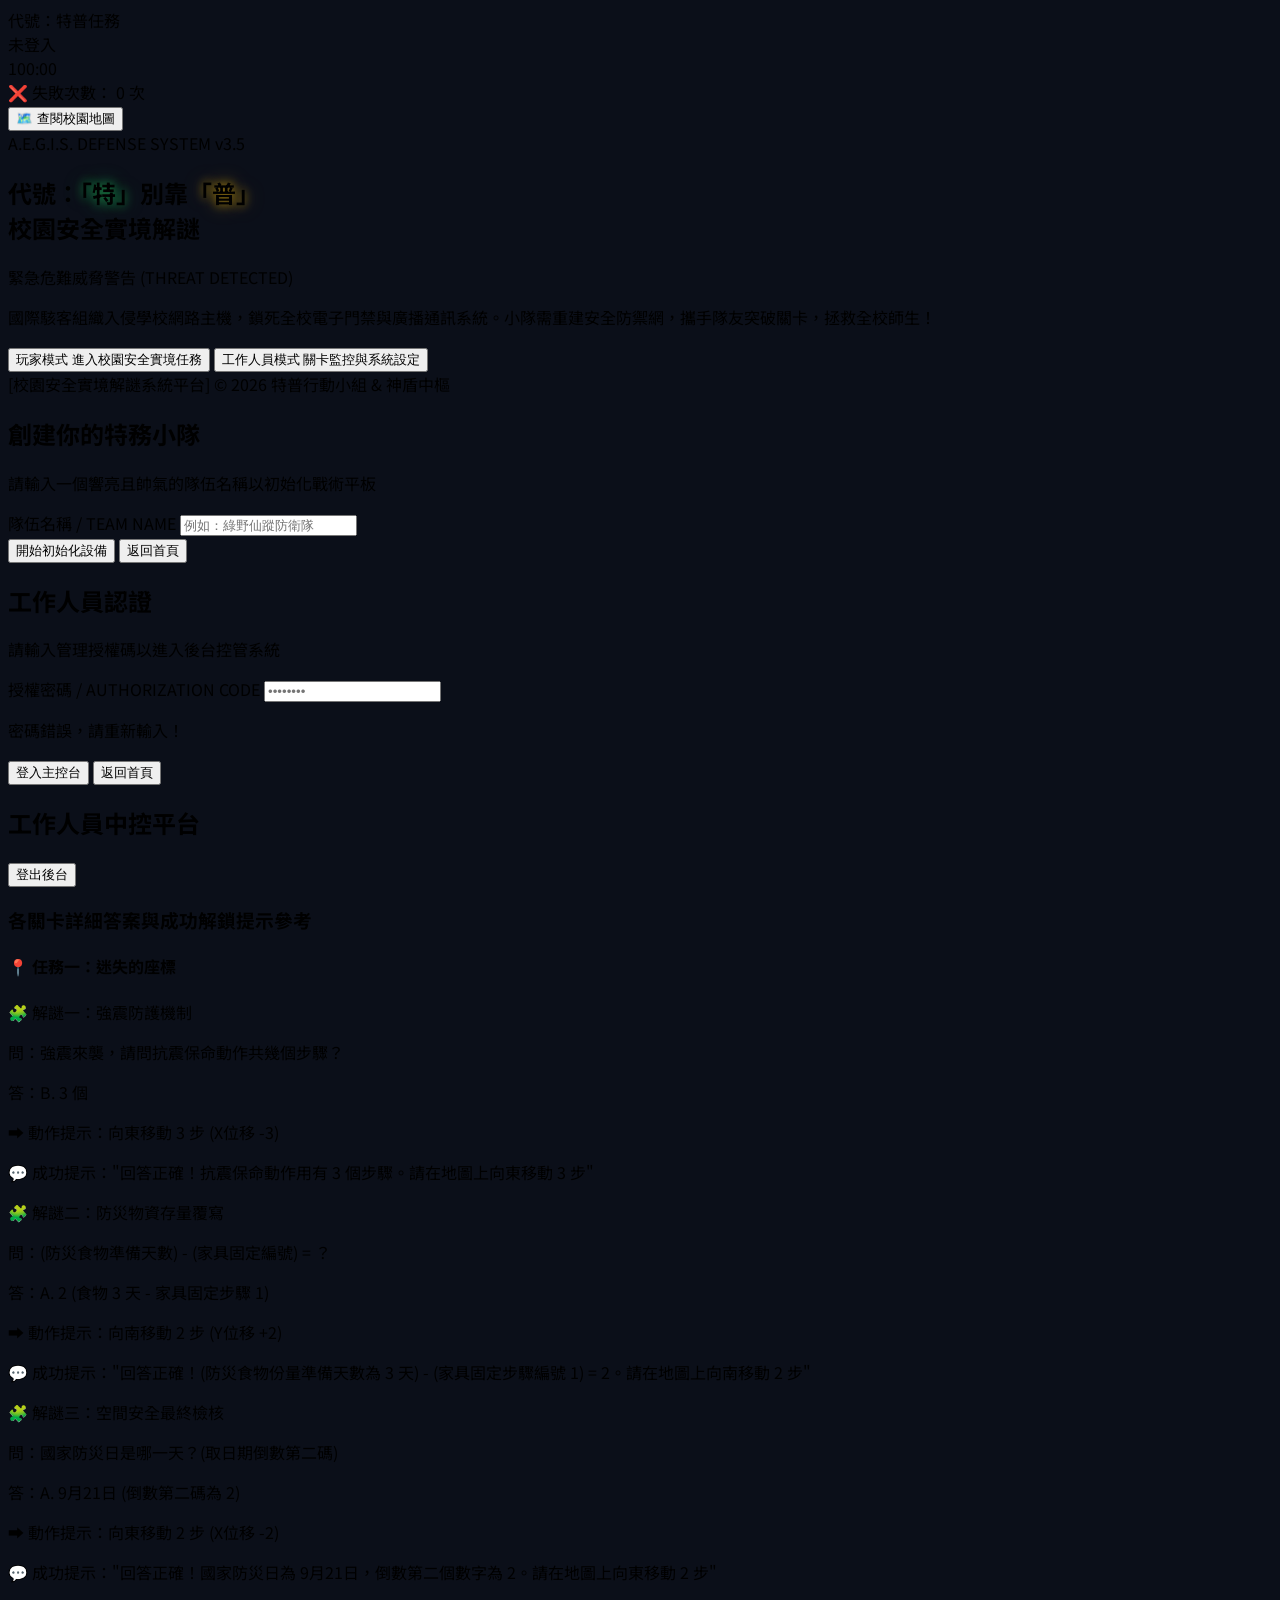
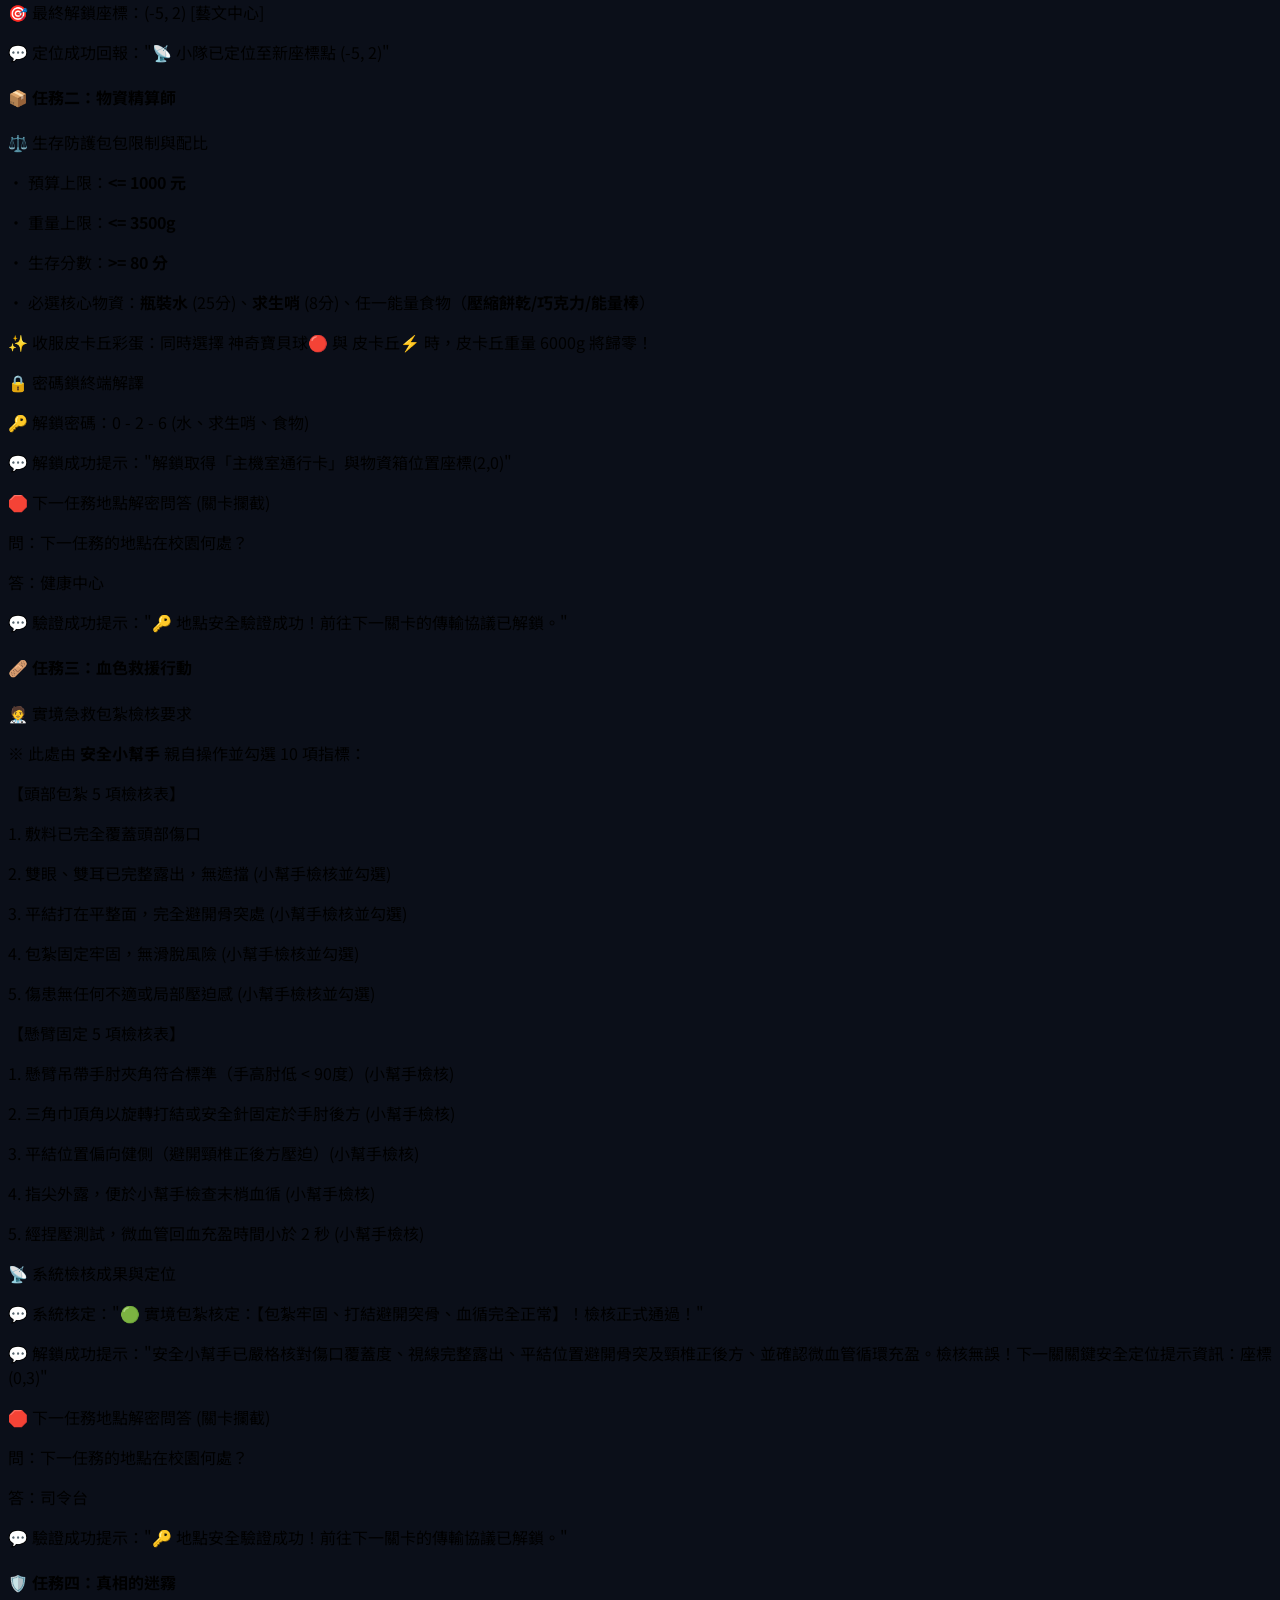
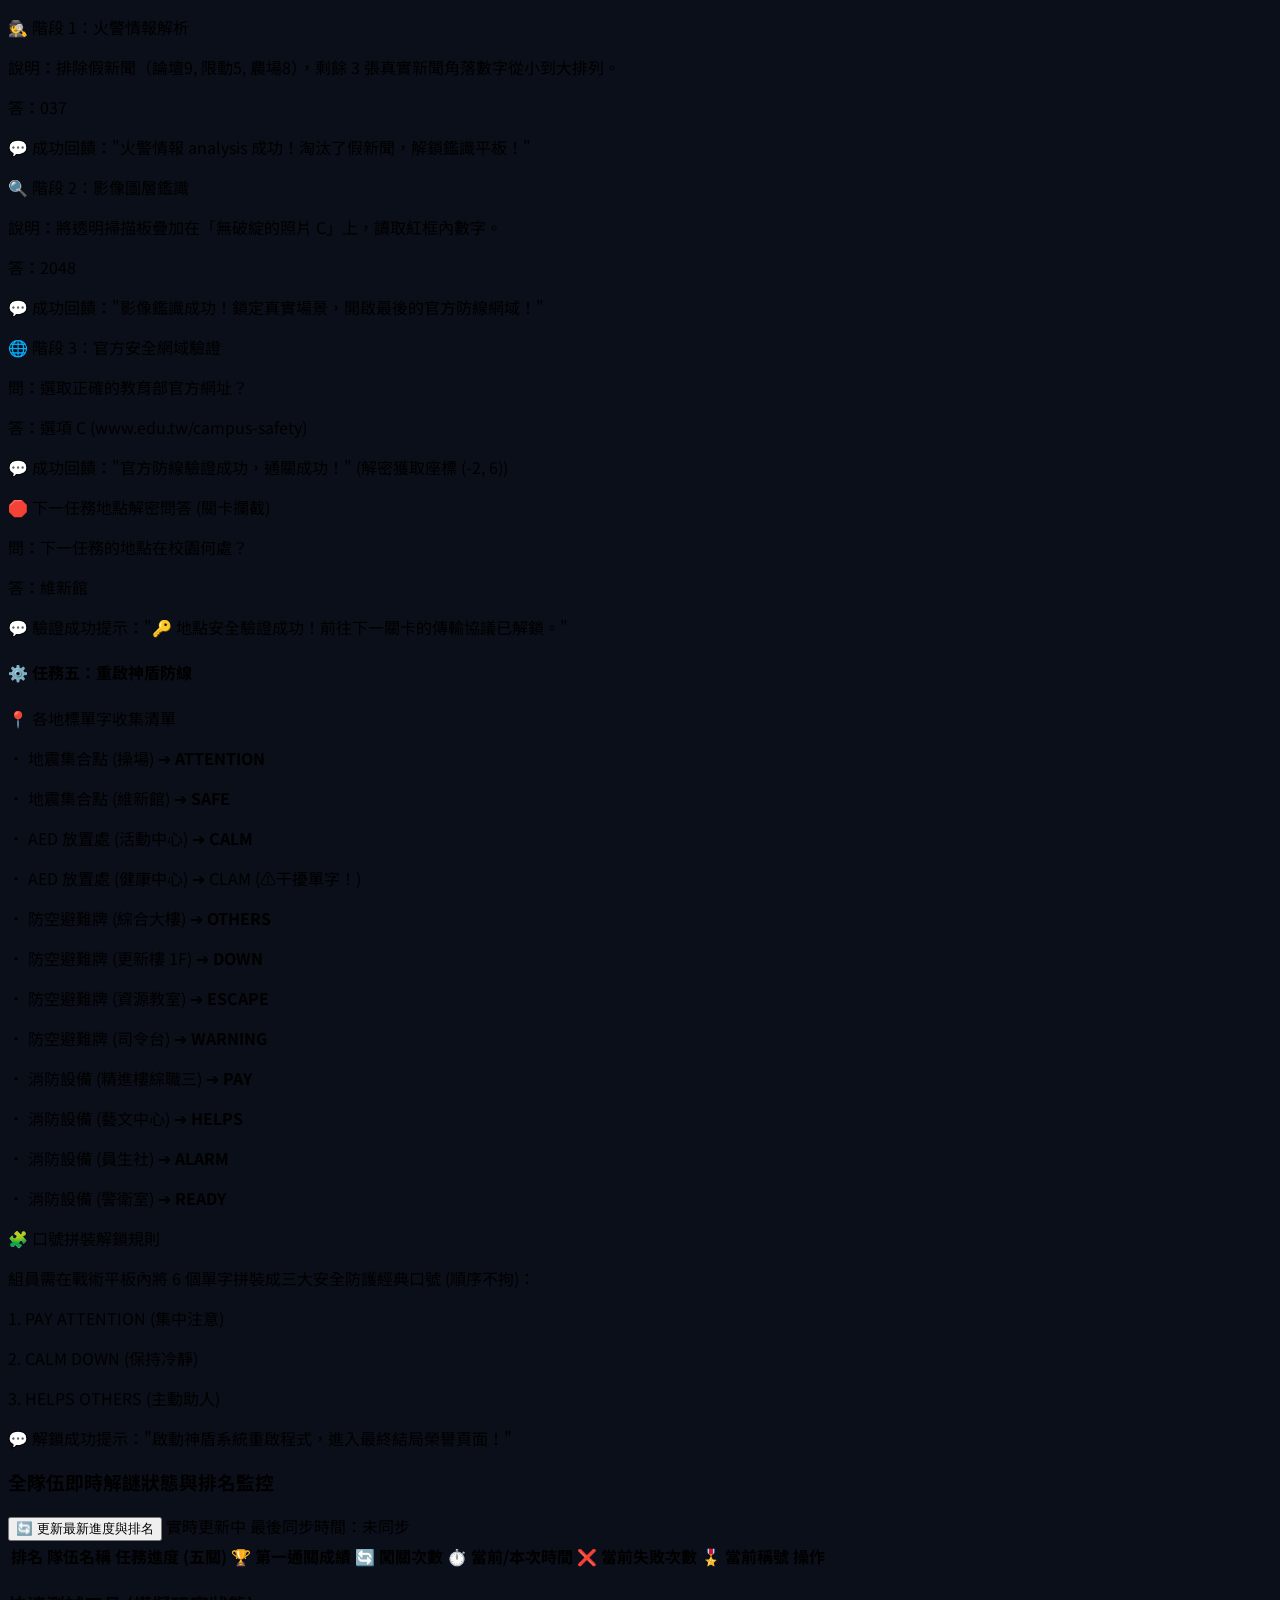
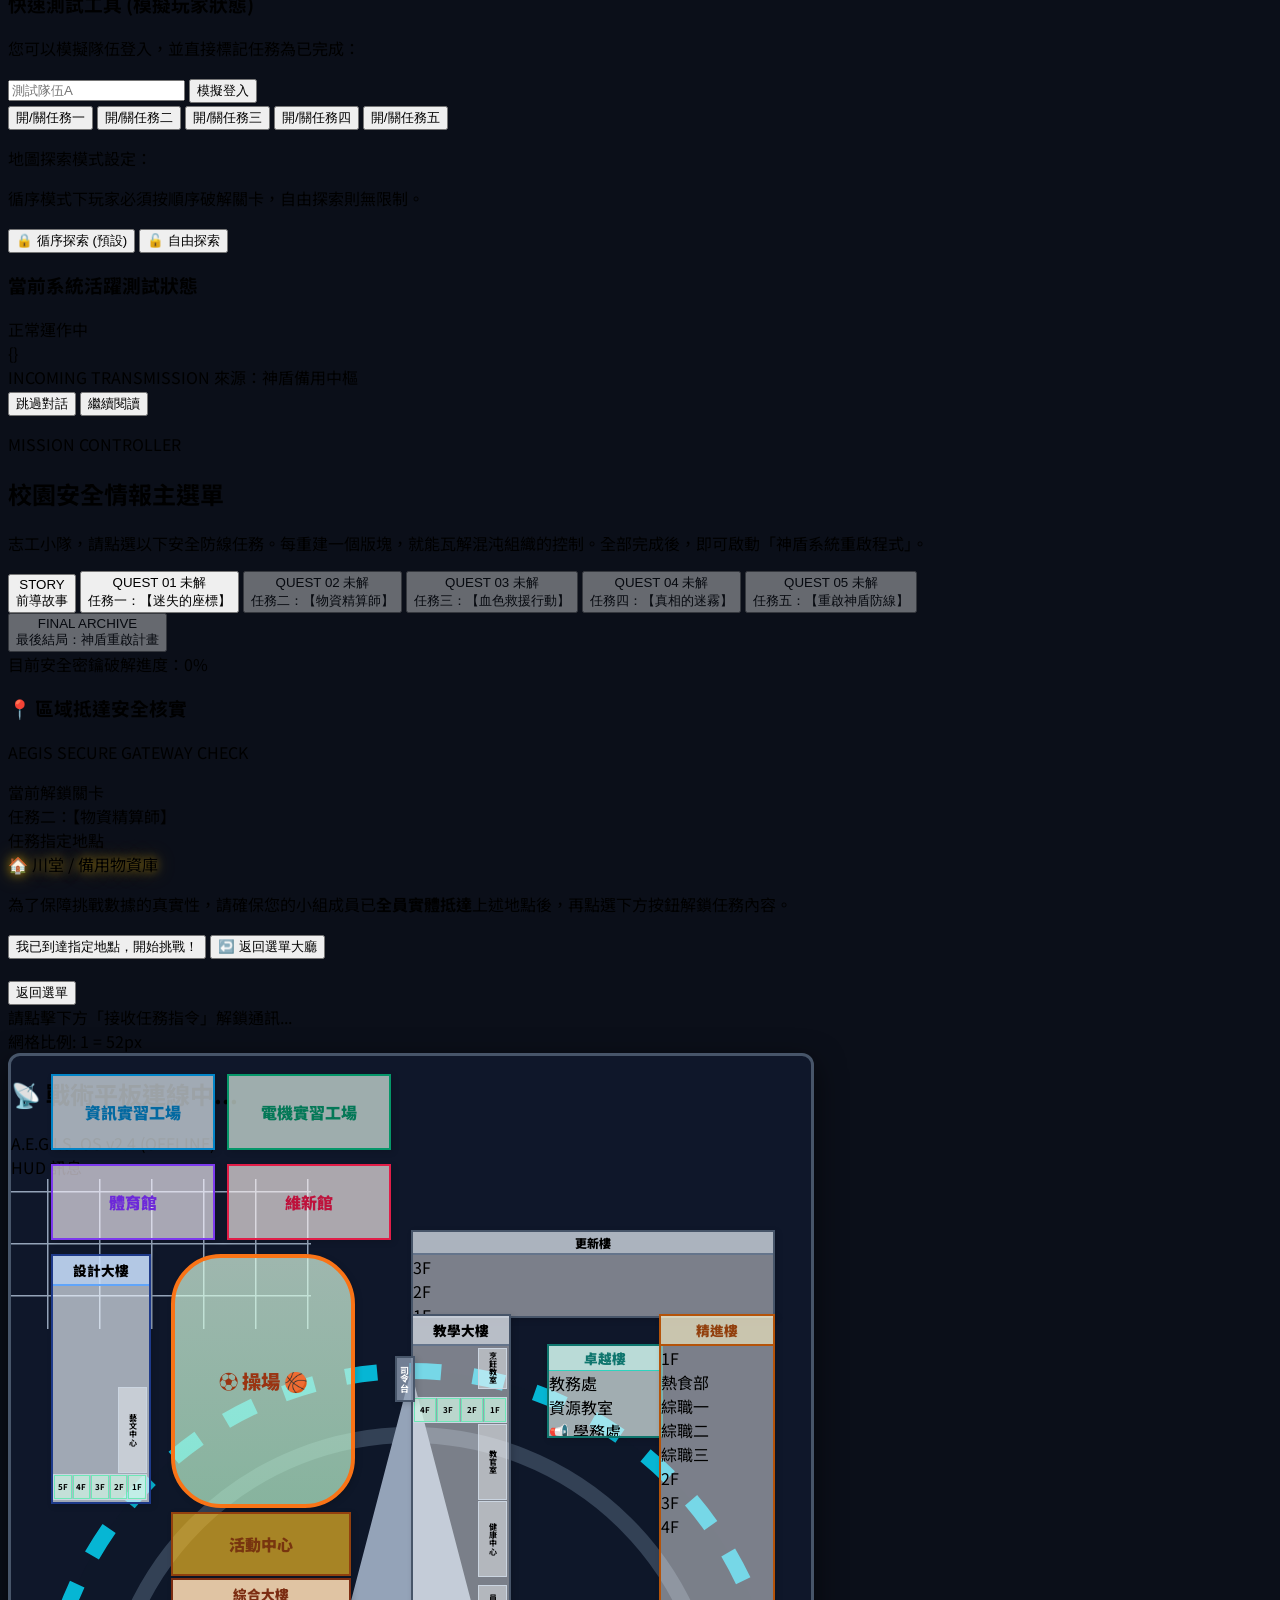
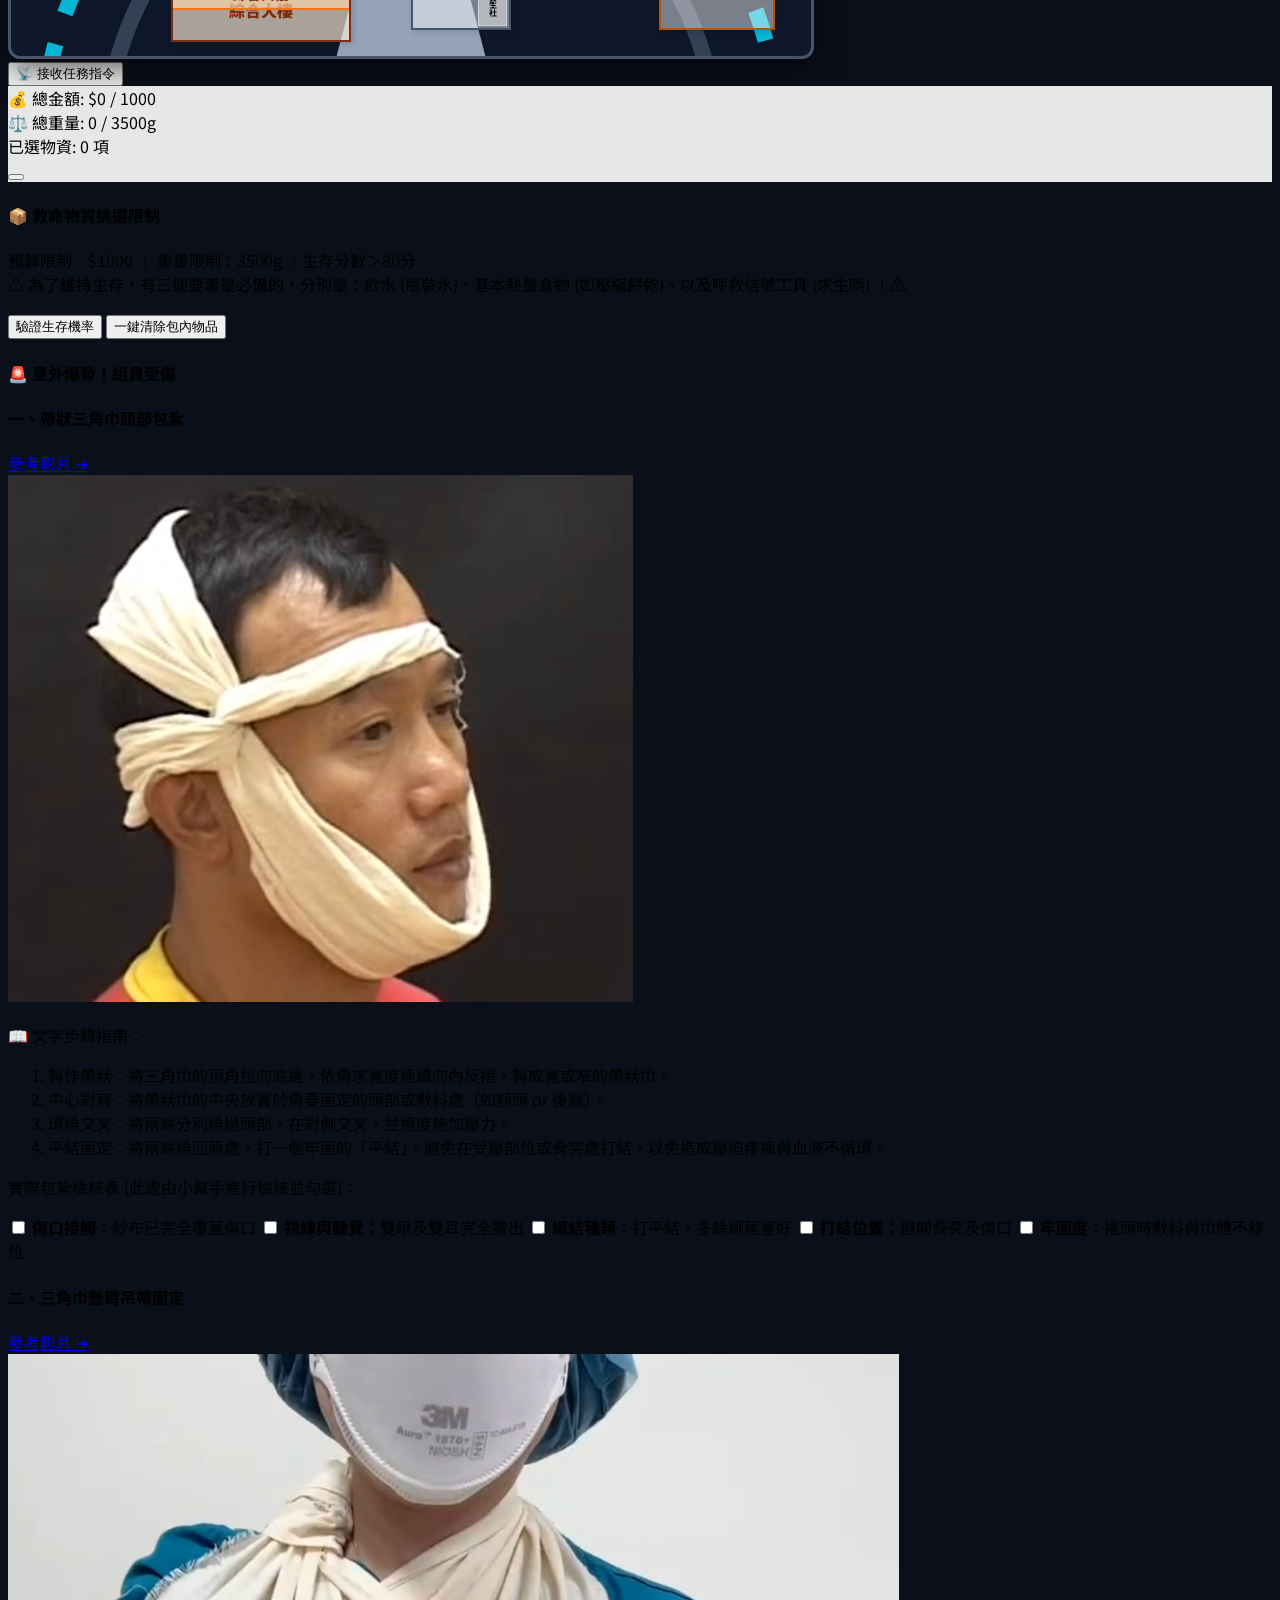
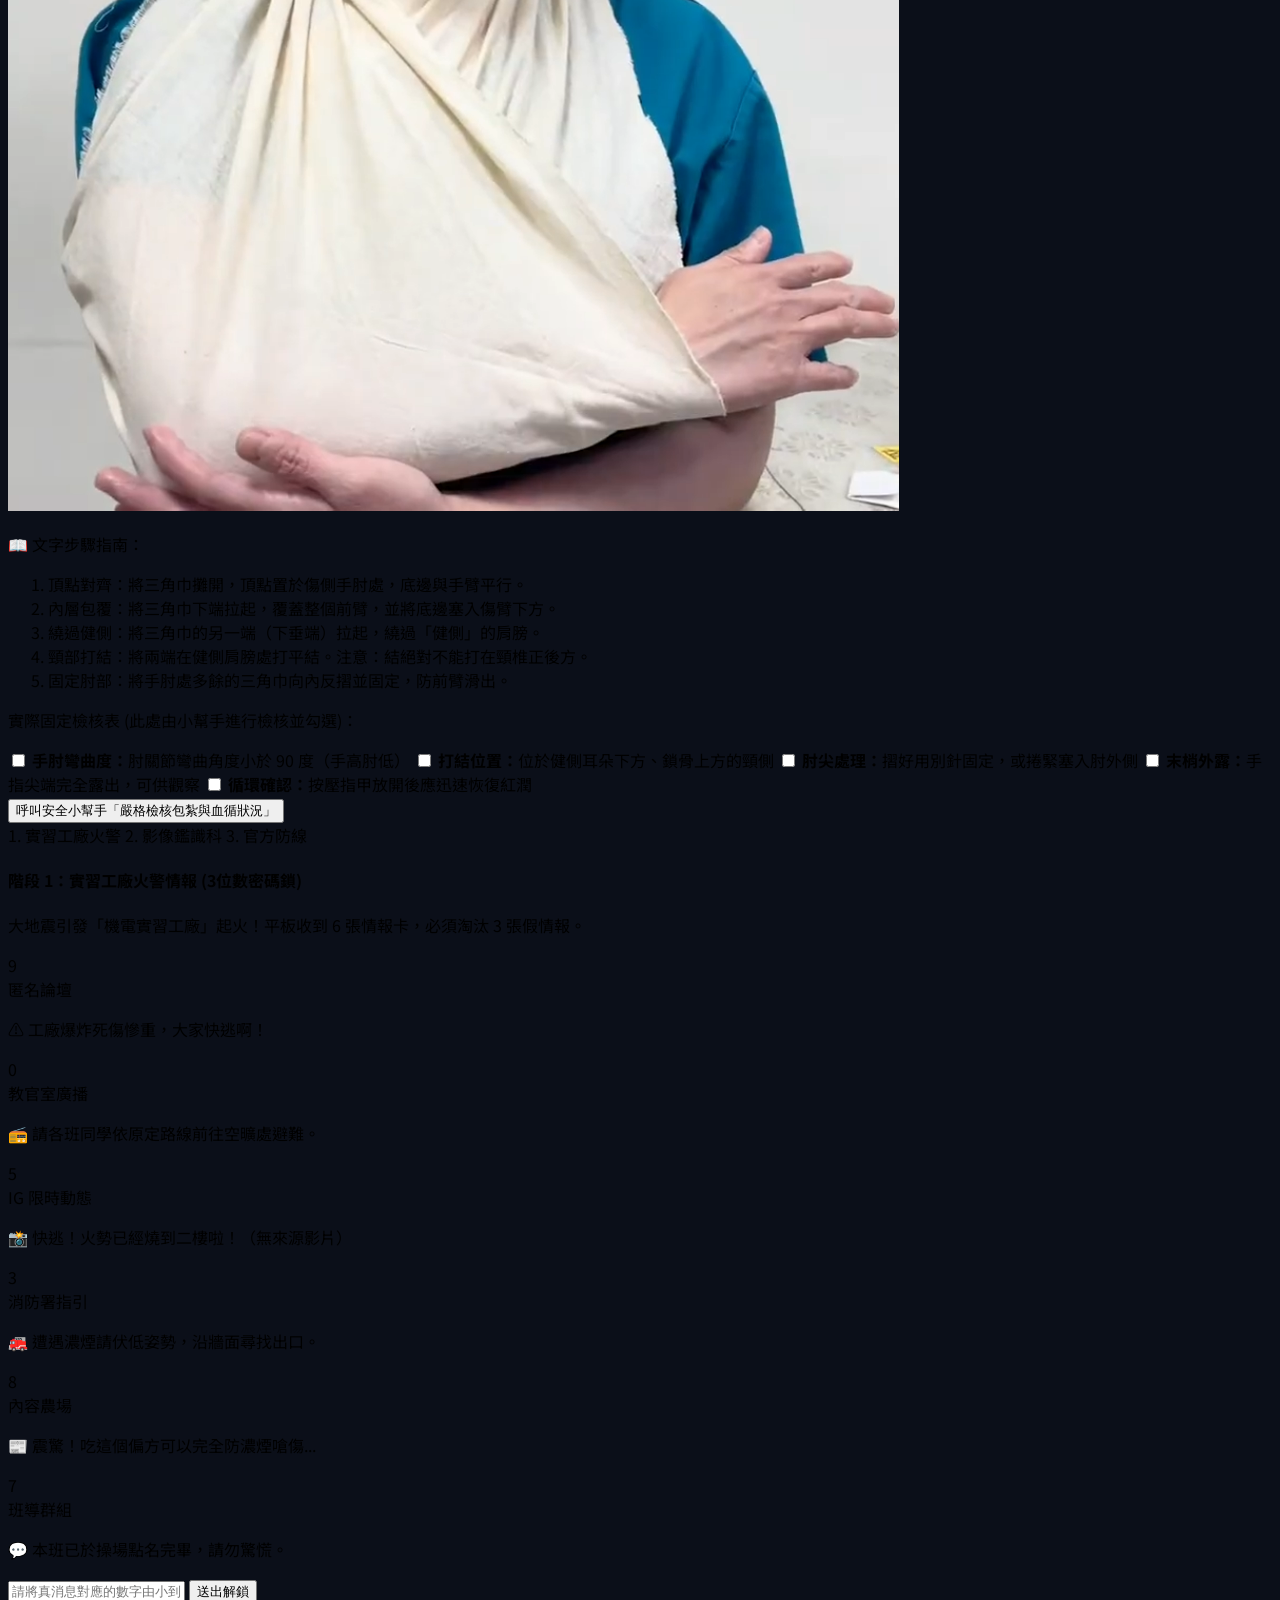
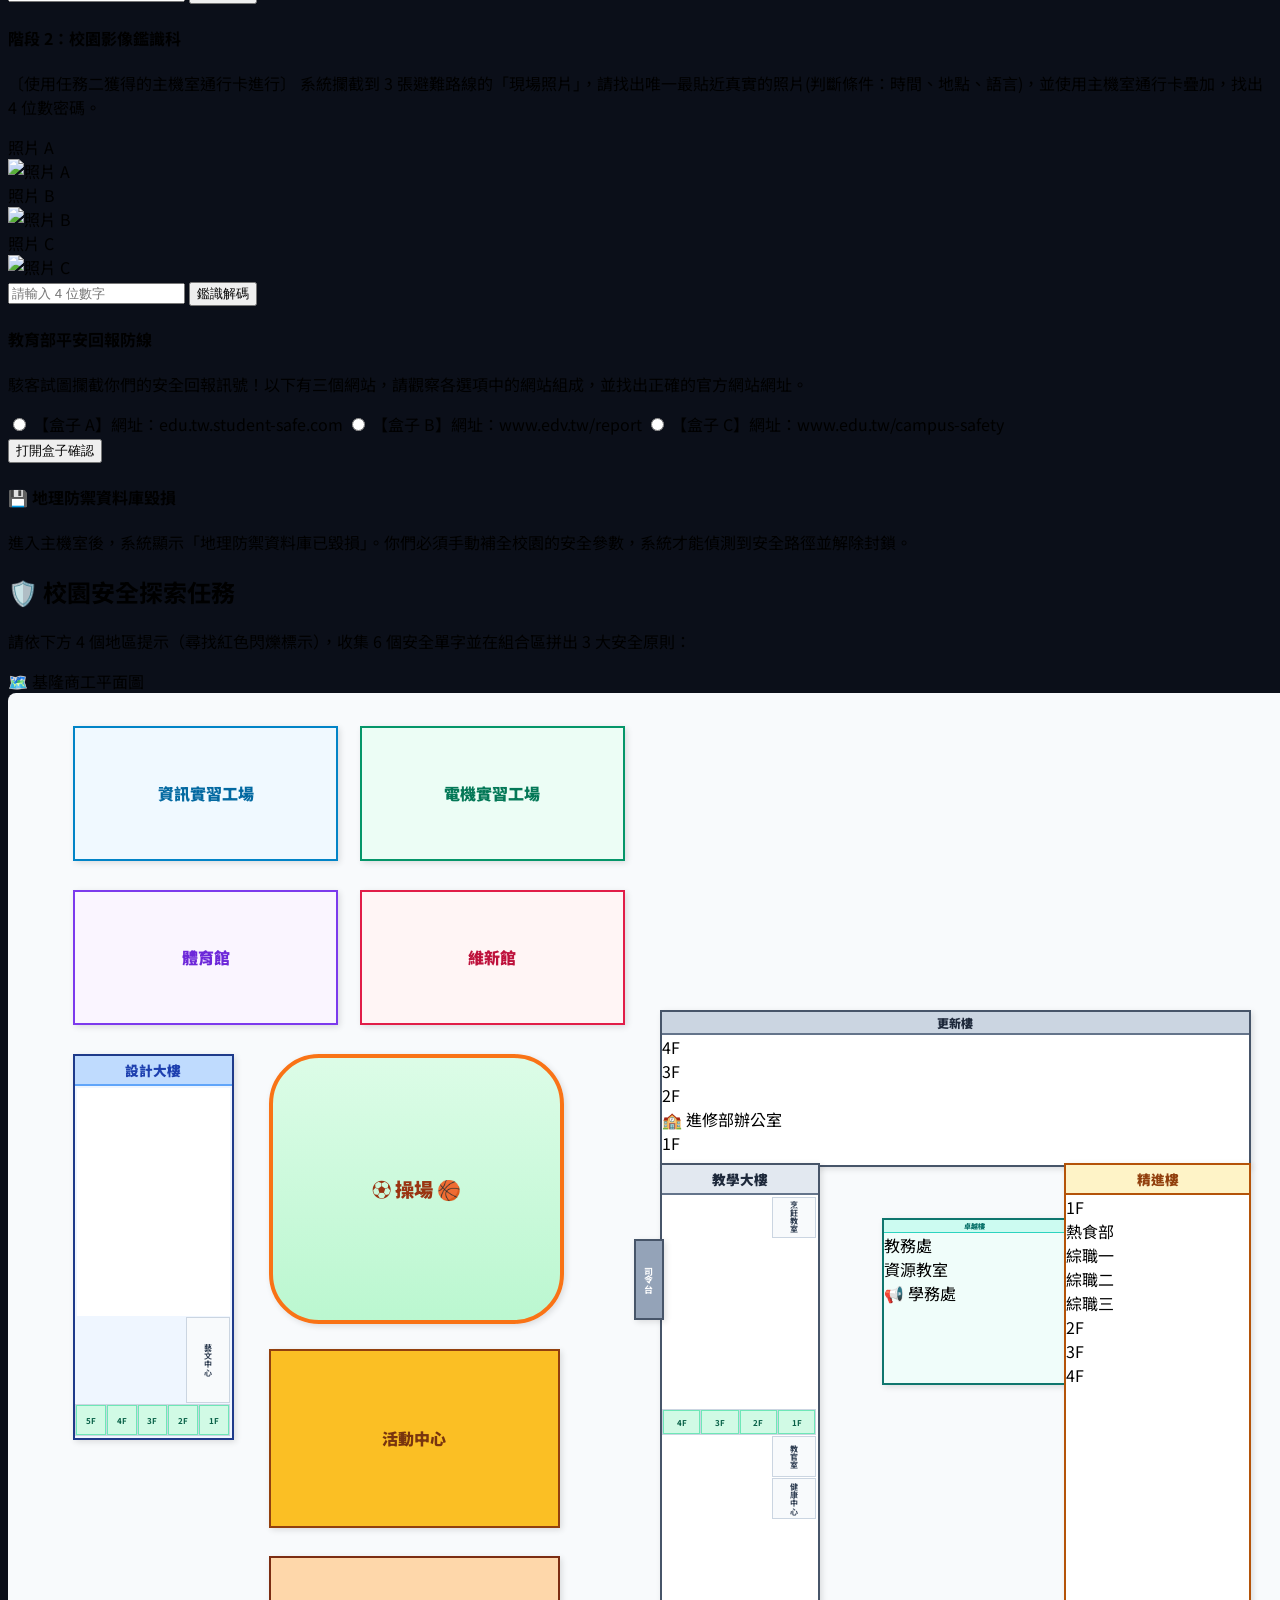
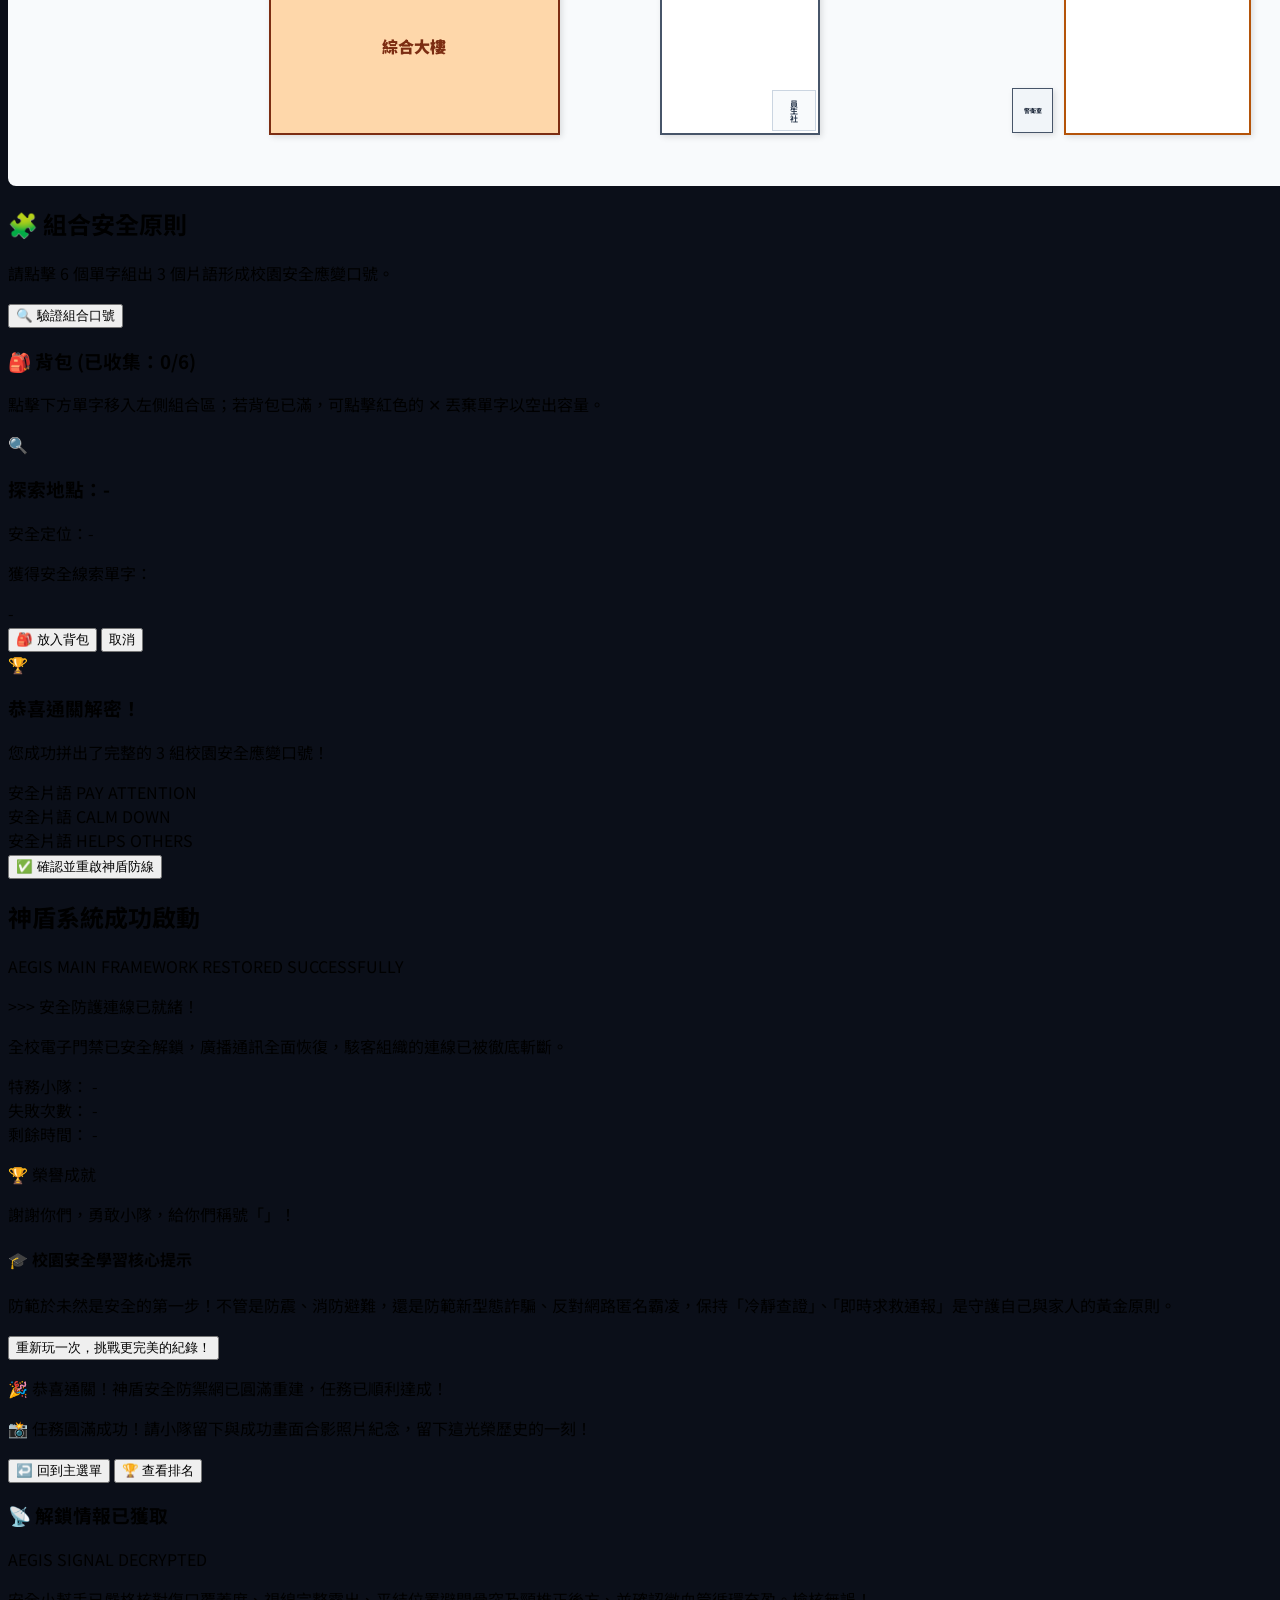
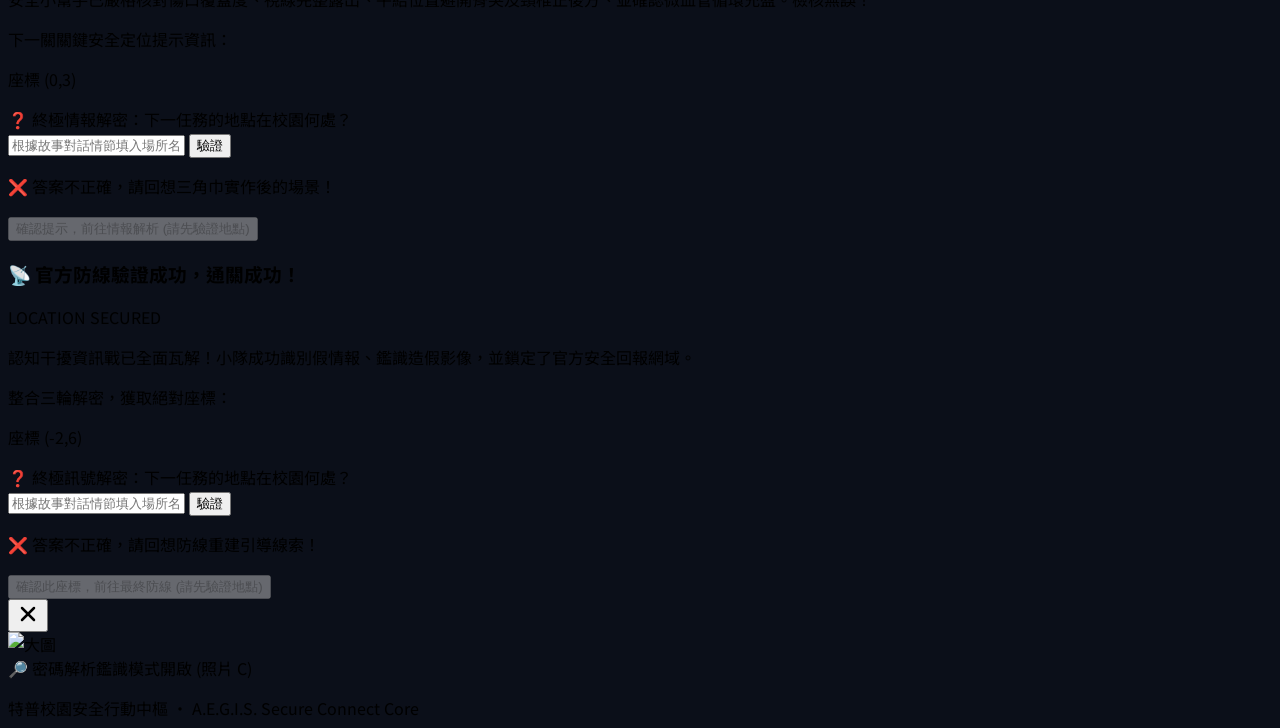
==== commit b5640c7b: "Update 代號：特普任務.html" ====
--- a/實境解謎網站/代號：特普任務.html
+++ b/實境解謎網站/代號：特普任務.html
@@ -480,7 +480,7 @@
                             </div>
                             <div class="bg-slate-950/40 p-2 rounded border border-gray-800/40">
                                 <span class="text-orange-300 font-bold block mb-0.5">🔒 密碼鎖終端解譯</span>
-                                <p class="text-white font-bold">🔑 解鎖密碼：0 - 3 - 0</p>
+                                <p class="text-white font-bold">🔑 解鎖密碼：0 - 2 - 6 (水、求生哨、食物)</p>
                                 <p class="text-emerald-400 text-[10px] mt-1">💬 解鎖成功提示："解鎖取得「主機室通行卡」與物資箱位置座標(2,0)"</p>
                             </div>
                             <div class="bg-slate-950/40 p-2 rounded border border-gray-800/40 border-l-2 border-l-yellow-500">
@@ -840,7 +840,51 @@
         </section>
 
         <!-- 7. 關卡細節頁面 -->
-        <section id="screen-quest-detail" class="hidden w-full max-w-6xl bg-gray-900/90 border border-gray-800 rounded-2xl p-5 md:p-8 shadow-2xl space-y-6">
+        <section id="screen-quest-detail" class="hidden w-full max-w-6xl bg-gray-900/90 border border-gray-800 rounded-2xl p-5 md:p-8 shadow-2xl space-y-6 relative">
+            
+            <!-- 📍 區域抵達安全核實閘門 (quest-arrival-gate) -->
+            <div id="quest-arrival-gate" class="hidden fixed inset-x-0 bottom-0 z-[285] bg-slate-950/98 backdrop-blur-xl flex flex-col justify-center items-center p-6 transition-all duration-300">
+                <div class="text-center max-w-md space-y-6 p-4">
+                    <!-- 定位圖標與雷達光圈 -->
+                    <div class="relative w-20 h-20 mx-auto flex items-center justify-center">
+                        <div class="absolute inset-0 rounded-full bg-cyan-500/10 border border-cyan-500/30 animate-ping"></div>
+                        <div class="absolute inset-2 rounded-full bg-cyan-500/20 border border-cyan-500/40 animate-pulse"></div>
+                        <div class="w-14 h-14 rounded-full bg-cyan-950/80 border-2 border-cyan-400 flex items-center justify-center shadow-[0_0_20px_rgba(34,211,238,0.4)]">
+                            <i data-lucide="map-pin" class="w-6 h-6 text-cyan-400"></i>
+                        </div>
+                    </div>
+                    
+                    <div class="space-y-1">
+                        <h3 class="text-lg font-black text-cyan-400 tracking-wider">📍 區域抵達安全核實</h3>
+                        <p class="text-[9px] text-slate-500 uppercase tracking-widest font-mono">AEGIS SECURE GATEWAY CHECK</p>
+                    </div>
+
+                    <div class="bg-slate-900/80 border border-slate-800 p-4 rounded-2xl space-y-2 shadow-inner">
+                        <div class="text-[10px] text-slate-500 font-bold uppercase tracking-wider">當前解鎖關卡</div>
+                        <div id="gate-quest-title" class="text-sm font-bold text-white">任務二：【物資精算師】</div>
+                        
+                        <div class="w-full h-px bg-slate-850 my-1.5"></div>
+                        
+                        <div class="text-[10px] text-slate-500 font-bold uppercase tracking-wider">任務指定地點</div>
+                        <div id="gate-quest-location" class="text-base font-black text-yellow-400 glow-text-yellow">🏠 川堂 / 備用物資庫</div>
+                    </div>
+
+                    <p class="text-xs text-slate-400 leading-relaxed max-w-xs mx-auto">
+                        為了保障挑戰數據的真實性，請確保您的小組成員已<b>全員實體抵達</b>上述地點後，再點選下方按鈕解鎖任務內容。
+                    </p>
+
+                    <div class="space-y-3 pt-2 w-full max-w-xs mx-auto">
+                        <button onclick="confirmQuestArrival()" class="w-full py-3 bg-gradient-to-r from-cyan-500 to-blue-600 hover:from-cyan-600 hover:to-blue-700 text-white rounded-xl text-xs font-black tracking-widest transition-all duration-300 shadow-[0_0_20px_rgba(6,182,212,0.3)] hover:shadow-[0_0_25px_rgba(6,182,212,0.5)] transform hover:scale-[1.02] active:scale-[0.98] flex items-center justify-center gap-1.5 cursor-pointer">
+                            <i data-lucide="lock-open" class="w-3.5 h-3.5"></i> 我已到達指定地點，開始挑戰！
+                        </button>
+                        
+                        <button onclick="switchScreen('screen-game-menu')" class="w-full py-2 bg-slate-900 hover:bg-slate-850 text-slate-400 hover:text-slate-300 rounded-xl text-[10px] font-bold transition-all border border-slate-800 flex items-center justify-center gap-1.5 cursor-pointer">
+                            ↩️ 返回選單大廳
+                        </button>
+                    </div>
+                </div>
+            </div>
+
             <!-- 關卡頂部 -->
             <div class="flex justify-between items-center border-b border-gray-800 pb-3">
                 <div class="flex items-center space-x-2">
@@ -1035,7 +1079,7 @@
             <!-- ========================================== -->
             <div id="quest-custom-area-2" class="hidden space-y-4">
                 <!-- 狀態列 (Sticky) -->
-                <div class="sticky top-0 z-30 status-bar rounded-2xl p-4 shadow-lg border border-slate-800 flex flex-wrap justify-between items-center gap-4">
+                <div id="q2-status-bar" class="sticky top-0 z-30 status-bar rounded-2xl p-4 shadow-lg border border-slate-800 flex flex-wrap justify-between items-center gap-4 transition-all duration-200">
                     <div class="flex gap-4 md:gap-6 flex-wrap">
                         <div id="stat-price" class="text-sm md:text-base font-bold text-white bg-black border border-slate-800 px-4 py-2 rounded-xl shadow-inner transition-colors flex items-center gap-1.5 font-mono">
                             💰 總金額: $<span class="text-xl md:text-2xl font-black text-white">0</span> / 1000
@@ -1282,8 +1326,8 @@
                 <div id="fog-stage-2" class="hidden bg-gray-950 p-6 rounded-xl border border-purple-900/40 space-y-4">
                     <h4 class="font-bold text-purple-400 text-sm md:text-base">階段 2：校園影像鑑識科</h4>
                     <p class="text-xs text-gray-400 leading-relaxed">
-                        <span class="text-yellow-400 font-extrabold block mb-1">[使用任務二獲得的主機室通行卡進行]</span>
-                        系統攔截到 3 張避難路線的「現場照片」，請找出唯一真實的照片，並使用數位鑑識掃描板疊加，找出 4 位數密碼。
+                        <span class="text-yellow-400 font-extrabold block mb-1">〔使用任務二獲得的主機室通行卡進行〕</span>
+                        系統攔截到 3 張避難路線的「現場照片」，請找出唯一最貼近真實的照片(判斷條件：時間、地點、語言)，並使用主機室通行卡疊加，找出 4 位數密碼。
                     </p>
                     
                     <!-- 照片鑑識區 -->
@@ -1305,8 +1349,8 @@
                         <!-- 照片 C -->
                         <div class="bg-gray-900 border border-purple-900/30 rounded-2xl p-4 flex flex-col items-center gap-3 hover:border-purple-500/50 transition-all duration-300 shadow-md">
                             <span class="bg-purple-900/60 border border-purple-500/50 text-purple-300 px-3 py-1 rounded-full text-xs font-black">照片 C</span>
-                            <div onclick="openQ4ImageModal('C.jpg', '照片 C', false)" class="w-full aspect-[4/3] rounded-xl overflow-hidden bg-black border border-gray-850 relative group cursor-zoom-in">
-                                <img src="C.jpg" alt="照片 C" class="w-full h-full object-cover group-hover:scale-105 transition-transform duration-300">
+                            <div onclick="openQ4ImageModal('C.png', '照片 C', false)" class="w-full aspect-[4/3] rounded-xl overflow-hidden bg-black border border-gray-850 relative group cursor-zoom-in">
+                                <img src="C.png" alt="照片 C" class="w-full h-full object-cover group-hover:scale-105 transition-transform duration-300">
                             </div>
                         </div>
                     </div>
@@ -1888,7 +1932,28 @@
 
     <!-- ✨ 任務二終極太空機械風密碼鎖解鎖彈窗 -->
     <div id="terminal-modal" class="fixed inset-0 z-[120] flex items-center justify-center p-4 bg-slate-950/85 backdrop-blur-md">
-        <div class="tech-bg w-full max-w-md rounded-3xl p-6 border-2 border-slate-700 shadow-2xl flex flex-col justify-between overflow-hidden relative">
+        <div class="tech-bg w-full max-w-md rounded-3xl p-6 border-2 border-slate-700 shadow-2xl flex flex-col justify-between overflow-hidden relative min-h-[560px]">
+            
+            <!-- 🚀 浮動挑戰引導卡 q2-intro-overlay -->
+            <div id="q2-intro-overlay" class="absolute inset-0 z-50 flex flex-col items-center justify-center p-6 bg-slate-950/95 backdrop-blur-lg rounded-3xl transition-all duration-300">
+                <div class="text-center max-w-sm space-y-4">
+                    <div class="inline-flex p-3 bg-amber-500/10 border border-amber-500/30 rounded-full animate-bounce">
+                        <span class="text-4xl">🎒</span>
+                    </div>
+                    <h3 class="text-lg font-bold text-amber-500 tracking-wider">緊急逃生裝備挑戰</h3>
+                    
+                    <div class="bg-slate-900/60 border border-slate-800 p-4 rounded-2xl text-left leading-relaxed text-sm text-slate-300 font-medium">
+                        🎒 你的背包裡已放了身分證明、瑞士刀、保暖毯、包紮用品，剩下<span class="text-yellow-400 font-extrabold bg-yellow-400/10 px-1 py-0.5 rounded">30秒</span>逃生，你只能再拿三個物品，會拿哪些<span class="text-yellow-400 font-extrabold bg-yellow-400/10 px-1 py-0.5 rounded">「最佳物資」</span>？請依數字大小<span class="text-yellow-400 font-extrabold bg-yellow-400/10 px-1 py-0.5 rounded">由小排到大</span>。
+                    </div>
+                    
+                    <p class="text-[10px] text-slate-500 uppercase tracking-widest font-mono">⚠️ 點選下方按鈕後，30秒倒數將立即啟動</p>
+                    
+                    <button onclick="acceptTerminalChallenge()" class="w-full py-3.5 bg-gradient-to-r from-amber-500 to-orange-600 hover:from-amber-600 hover:to-orange-700 text-white rounded-xl text-sm font-black tracking-widest transition-all duration-300 shadow-[0_0_20px_rgba(245,158,11,0.3)] hover:shadow-[0_0_25px_rgba(245,158,11,0.5)] transform hover:scale-[1.02] active:scale-[0.98]">
+                        接受挑戰 🔥
+                    </button>
+                </div>
+            </div>
+
             <div class="text-center mb-3 border-b border-slate-800 pb-2">
                 <span class="text-3xl text-amber-500 font-bold">📟</span>
                 <h3 class="tech-font font-bold text-amber-500 text-base tracking-wider mt-1">緊急安全驗證終端系統</h3>
@@ -1901,76 +1966,99 @@
             </div>
 
             <div class="mb-4">
-                <div class="bg-[#161b22] border border-slate-800 p-3 rounded-2xl text-center overflow-hidden">
-                    <p class="text-[10px] text-slate-400 mb-2 tracking-wide">請利用虛擬鍵盤輸入 8 位數安全協議代碼進行解鎖</p>
+                <div class="bg-[#161b22] border border-slate-800 p-3.5 rounded-2xl text-left overflow-hidden space-y-3">
+                    <!-- ❓ 題目常駐顯示 -->
+                    <div class="text-xs text-slate-300 font-bold leading-relaxed border-b border-slate-800 pb-2">
+                        🎒 你的背包裡已放了身分證明、瑞士刀、保暖毯、包紮用品，剩下<span class="text-yellow-400 font-extrabold bg-yellow-400/10 px-1 py-0.5 rounded">30秒</span>逃生，你只能再拿三個物品，會拿哪些<span class="text-yellow-400 font-extrabold bg-yellow-400/10 px-1 py-0.5 rounded">「最佳物資」</span>？請依數字大小<span class="text-yellow-400 font-extrabold bg-yellow-400/10 px-1 py-0.5 rounded">由小排到大</span>。
+                    </div>
+                    
+                    <p class="text-[10px] text-slate-400 text-center tracking-wide font-medium">請選擇 3 個最佳裝備物品代碼（依序填入 3 位密碼）</p>
                     
                     <div class="flex flex-col items-center gap-2">
-                        <div class="flex justify-center items-center gap-1 font-mono">
-                            <!-- 避難場所 -->
-                            <div class="flex items-center gap-0.5 px-1 py-1 rounded bg-slate-900 border border-slate-800/60">
-                                <div id="slot-0" onclick="focusSlot(0)" class="tech-input-box w-7 h-7 rounded flex items-center justify-center text-sm font-bold cursor-pointer transition active">_</div>
-                                <div id="slot-1" onclick="focusSlot(1)" class="tech-input-box w-7 h-7 rounded flex items-center justify-center text-sm font-bold cursor-pointer transition">_</div>
-                            </div>
-                            <span class="text-slate-600 font-bold">-</span>
-                            <!-- 消防栓 -->
-                            <div class="flex items-center gap-0.5 px-1 py-1 rounded bg-slate-900 border border-slate-800/60">
-                                <div id="slot-2" onclick="focusSlot(2)" class="tech-input-box w-7 h-7 rounded flex items-center justify-center text-sm font-bold cursor-pointer transition">_</div>
-                                <div id="slot-3" onclick="focusSlot(3)" class="tech-input-box w-7 h-7 rounded flex items-center justify-center text-sm font-bold cursor-pointer transition">_</div>
-                            </div>
-                            <span class="text-slate-600 font-bold">-</span>
-                            <!-- AED -->
-                            <div class="flex items-center gap-0.5 px-1 py-1 rounded bg-slate-900 border border-slate-800/60">
-                                <div id="slot-4" onclick="focusSlot(4)" class="tech-input-box w-7 h-7 rounded flex items-center justify-center text-sm font-bold cursor-pointer transition">_</div>
-                                <div id="slot-5" onclick="focusSlot(5)" class="tech-input-box w-7 h-7 rounded flex items-center justify-center text-sm font-bold cursor-pointer transition">_</div>
-                            </div>
-                            <span class="text-slate-600 font-bold">-</span>
-                            <!-- 避難指示牌 -->
-                            <div class="flex items-center gap-0.5 px-1 py-1 rounded bg-slate-900 border border-slate-800/60">
-                                <div id="slot-6" onclick="focusSlot(6)" class="tech-input-box w-7 h-7 rounded flex items-center justify-center text-sm font-bold cursor-pointer transition">_</div>
-                                <div id="slot-7" onclick="focusSlot(7)" class="tech-input-box w-7 h-7 rounded flex items-center justify-center text-sm font-bold cursor-pointer transition">_</div>
-                            </div>
-                        </div>
-                        <div class="flex justify-between w-full px-2 text-[9px] text-slate-500 font-bold font-mono">
-                            <span class="w-[50px] text-center">避難場所</span>
-                            <span class="w-[50px] text-center">消防栓</span>
-                            <span class="w-[50px] text-center">AED</span>
-                            <span class="w-[60px] text-center">避難指示牌</span>
+                        <div class="flex justify-center items-center gap-2 font-mono">
+                            <div id="slot-0" onclick="focusSlot(0)" class="tech-input-box w-10 h-10 rounded-lg flex items-center justify-center text-lg font-black cursor-pointer transition active">_</div>
+                            <div id="slot-1" onclick="focusSlot(1)" class="tech-input-box w-10 h-10 rounded-lg flex items-center justify-center text-lg font-black cursor-pointer transition">_</div>
+                            <div id="slot-2" onclick="focusSlot(2)" class="tech-input-box w-10 h-10 rounded-lg flex items-center justify-center text-lg font-black cursor-pointer transition">_</div>
                         </div>
                     </div>
                 </div>
             </div>
 
-            <!-- 實體虛擬鍵盤 -->
-            <div id="system-keypad" class="grid grid-cols-3 gap-2">
-                <button onclick="keypadPress('1')" class="keypad-btn py-3 rounded-xl text-lg font-bold tech-font">1</button>
-                <button onclick="keypadPress('2')" class="keypad-btn py-3 rounded-xl text-lg font-bold tech-font">2</button>
-                <button onclick="keypadPress('3')" class="keypad-btn py-3 rounded-xl text-lg font-bold tech-font">3</button>
-                <button onclick="keypadPress('4')" class="keypad-btn py-3 rounded-xl text-lg font-bold tech-font">4</button>
-                <button onclick="keypadPress('5')" class="keypad-btn py-3 rounded-xl text-lg font-bold tech-font">5</button>
-                <button onclick="keypadPress('6')" class="keypad-btn py-3 rounded-xl text-lg font-bold tech-font">6</button>
-                <button onclick="keypadPress('7')" class="keypad-btn py-3 rounded-xl text-lg font-bold tech-font">7</button>
-                <button onclick="keypadPress('8')" class="keypad-btn py-3 rounded-xl text-lg font-bold tech-font">8</button>
-                <button onclick="keypadPress('9')" class="keypad-btn py-3 rounded-xl text-lg font-bold tech-font">9</button>
-                <button onclick="keypadClear()" class="keypad-btn clear-btn py-3 rounded-xl text-xs font-bold">清除</button>
-                <button onclick="keypadPress('0')" class="keypad-btn py-3 rounded-xl text-lg font-bold tech-font">0</button>
-                <button onclick="keypadVerify()" class="keypad-btn action-btn py-3 rounded-xl text-xs font-bold">驗證</button>
-            </div>
-
-            <!-- 可展開提示 -->
-            <details class="group mt-4 border border-slate-800 rounded-2xl bg-[#0d1117]/60 p-3 transition-all duration-300">
-                <summary class="text-xs text-amber-500/80 hover:text-amber-400 font-extrabold cursor-pointer list-none flex items-center justify-between select-none">
-                    <span class="flex items-center gap-1.5 font-mono">💡 點此展開解鎖提示</span>
-                    <span class="text-[9px] transition-transform duration-300 group-open:rotate-180">▼</span>
-                </summary>
-                <div class="mt-2 text-xs text-slate-300 pl-3 border-l-2 border-amber-500 font-bold leading-relaxed">
-                    請尋找地圖上的安全防護元件數量：<br>
-                    • 避難場所有 2 處<br>
-                    • 消防栓有 12 處<br>
-                    • AED有 4 處<br>
-                    • 避難指示牌有 8 處<br>
-                    依此順序填入雙位數格式 (例如 2 處寫為 02)，依序拼組出 8 位數協議代碼。
-                </div>
-            </details>
+            <!-- 🎒 10張 glowing 透明玻璃卡片按鍵佈局 -->
+            <div id="system-keypad" class="grid grid-cols-5 gap-2 mb-4">
+                <!-- 0: 水 -->
+                <button onclick="keypadPress('0')" class="keypad-btn flex flex-col items-center justify-center py-2.5 px-1 rounded-xl transition duration-150 select-none">
+                    <span class="text-xs text-amber-400 font-bold tech-font mb-1">0</span>
+                    <i data-lucide="droplet" class="w-5 h-5 mb-1 text-sky-400"></i>
+                    <span class="text-[10px] text-slate-200 font-bold">水</span>
+                </button>
+                <!-- 1: 手電筒 -->
+                <button onclick="keypadPress('1')" class="keypad-btn flex flex-col items-center justify-center py-2.5 px-1 rounded-xl transition duration-150 select-none">
+                    <span class="text-xs text-amber-400 font-bold tech-font mb-1">1</span>
+                    <i data-lucide="flashlight" class="w-5 h-5 mb-1 text-yellow-400"></i>
+                    <span class="text-[10px] text-slate-200 font-bold">手電筒</span>
+                </button>
+                <!-- 2: 哨子 -->
+                <button onclick="keypadPress('2')" class="keypad-btn flex flex-col items-center justify-center py-2.5 px-1 rounded-xl transition duration-150 select-none">
+                    <span class="text-xs text-amber-400 font-bold tech-font mb-1">2</span>
+                    <i data-lucide="megaphone" class="w-5 h-5 mb-1 text-orange-400"></i>
+                    <span class="text-[10px] text-slate-200 font-bold">哨子</span>
+                </button>
+                <!-- 3: 指北針 -->
+                <button onclick="keypadPress('3')" class="keypad-btn flex flex-col items-center justify-center py-2.5 px-1 rounded-xl transition duration-150 select-none">
+                    <span class="text-xs text-amber-400 font-bold tech-font mb-1">3</span>
+                    <i data-lucide="compass" class="w-5 h-5 mb-1 text-teal-400"></i>
+                    <span class="text-[10px] text-slate-200 font-bold">指北針</span>
+                </button>
+                <!-- 4: 打火機 -->
+                <button onclick="keypadPress('4')" class="keypad-btn flex flex-col items-center justify-center py-2.5 px-1 rounded-xl transition duration-150 select-none">
+                    <span class="text-xs text-amber-400 font-bold tech-font mb-1">4</span>
+                    <i data-lucide="flame" class="w-5 h-5 mb-1 text-red-400"></i>
+                    <span class="text-[10px] text-slate-200 font-bold">打火機</span>
+                </button>
+                <!-- 5: 雨衣 -->
+                <button onclick="keypadPress('5')" class="keypad-btn flex flex-col items-center justify-center py-2.5 px-1 rounded-xl transition duration-150 select-none">
+                    <span class="text-xs text-amber-400 font-bold tech-font mb-1">5</span>
+                    <i data-lucide="umbrella" class="w-5 h-5 mb-1 text-blue-400"></i>
+                    <span class="text-[10px] text-slate-200 font-bold">雨衣</span>
+                </button>
+                <!-- 6: 食物 -->
+                <button onclick="keypadPress('6')" class="keypad-btn flex flex-col items-center justify-center py-2.5 px-1 rounded-xl transition duration-150 select-none">
+                    <span class="text-xs text-amber-400 font-bold tech-font mb-1">6</span>
+                    <i data-lucide="utensils" class="w-5 h-5 mb-1 text-emerald-400"></i>
+                    <span class="text-[10px] text-slate-200 font-bold">食物</span>
+                </button>
+                <!-- 7: 藥品 -->
+                <button onclick="keypadPress('7')" class="keypad-btn flex flex-col items-center justify-center py-2.5 px-1 rounded-xl transition duration-150 select-none">
+                    <span class="text-xs text-amber-400 font-bold tech-font mb-1">7</span>
+                    <i data-lucide="pill" class="w-5 h-5 mb-1 text-rose-400"></i>
+                    <span class="text-[10px] text-slate-200 font-bold">藥品</span>
+                </button>
+                <!-- 8: 手套 -->
+                <button onclick="keypadPress('8')" class="keypad-btn flex flex-col items-center justify-center py-2.5 px-1 rounded-xl transition duration-150 select-none">
+                    <span class="text-xs text-amber-400 font-bold tech-font mb-1">8</span>
+                    <i data-lucide="hand" class="w-5 h-5 mb-1 text-indigo-400"></i>
+                    <span class="text-[10px] text-slate-200 font-bold">手套</span>
+                </button>
+                <!-- 9: 繩索 -->
+                <button onclick="keypadPress('9')" class="keypad-btn flex flex-col items-center justify-center py-2.5 px-1 rounded-xl transition duration-150 select-none">
+                    <span class="text-xs text-amber-400 font-bold tech-font mb-1">9</span>
+                    <i data-lucide="grip-horizontal" class="w-5 h-5 mb-1 text-violet-400"></i>
+                    <span class="text-[10px] text-slate-200 font-bold">繩索</span>
+                </button>
+            </div>
+            
+            <!-- 退格與驗證按鈕 -->
+            <div class="grid grid-cols-2 gap-3 mb-4">
+                <button onclick="keypadClear()" class="keypad-btn clear-btn py-3 rounded-xl text-xs font-bold flex items-center justify-center gap-1">
+                    <i data-lucide="delete" class="w-4 h-4"></i> 退格
+                </button>
+                <button onclick="keypadVerify()" class="keypad-btn action-btn py-3 rounded-xl text-xs font-bold flex items-center justify-center gap-1">
+                    <i data-lucide="check" class="w-4 h-4"></i> 驗證
+                </button>
+            </div>
+
+            <!-- 提示已依指示移除 -->
 
             <div class="mt-4">
                 <button onclick="closeTerminalModal()" class="w-full py-3 bg-slate-800 hover:bg-slate-700 text-white rounded-xl text-xs font-black transition-all border border-slate-700 flex items-center justify-center gap-1.5 shadow">
@@ -2194,6 +2282,24 @@
             3: false,
             4: false,
             5: false
+        };
+
+        // 關卡實體地點抵達狀態
+        let questArrived = {
+            1: false,
+            2: false,
+            3: false,
+            4: false,
+            5: false
+        };
+
+        // 關卡指定實體地點映射
+        const questLocations = {
+            1: "🏥 健康中心",
+            2: "🎨 藝文中心",
+            3: "🏥 健康中心",
+            4: "📢 司令台",
+            5: "🏛️ 維新館"
         };
 
         // 聲音合成播放器 (Web Audio API)
@@ -2271,24 +2377,15 @@
                 window.scrollTo(0, 0); // 切換畫面時自動捲動至頂部
                 
                 if (screenId === 'screen-staff-dashboard') {
-                    // 顯示雲端載入中動畫，給工作人員最即時、透明的連線反饋！
-                    const tbody = document.getElementById('staff-ranking-table-body');
-                    if (tbody) {
-                        tbody.innerHTML = `
-                            <tr>
-                                <td colspan="9" class="py-12 text-center text-slate-500 font-mono">
-                                    <div class="flex flex-col items-center justify-center gap-3">
-                                        <i data-lucide="loader" class="w-8 h-8 animate-spin text-yellow-500"></i>
-                                        <span class="text-sm font-bold text-yellow-500/90">📡 正在從 Google 試算表載入最新實時排行數據...</span>
-                                        <span class="text-[10px] text-gray-500">正在建立與 Google Apps Script API 的安全連線</span>
-                                    </div>
-                                </td>
-                            </tr>
-                        `;
-                        if (typeof lucide !== 'undefined') lucide.createIcons();
+                    // 即時抓取本機當下資料並瞬間渲染，無需等待/依靠 Google Sheets 即可查閱！
+                    updateStaffDashboard();
+                    
+                    // 背景靜默啟動雲端同步，絕不阻塞或閃爍畫面
+                    const syncBadge = document.getElementById('staff-sync-badge');
+                    if (syncBadge) {
+                        syncBadge.className = "text-[10px] bg-yellow-950/80 text-yellow-500 border border-yellow-800 px-2 py-0.5 rounded-full flex items-center gap-1";
+                        syncBadge.innerHTML = `<span class="w-1.5 h-1.5 rounded-full bg-yellow-400 animate-ping"></span> 📡 正在連線同步雲端數據...`;
                     }
-                    
-                    updateStaffDashboard(true); // 傳入 true 表示跳過表格渲染，保留外部自定義的載入動畫
                     
                     syncProgressFromCloud().then(() => {
                         updateStaffDashboard();
@@ -2297,9 +2394,10 @@
                     
                     let tickCount = 0;
                     staffDashboardInterval = setInterval(() => {
+                        // 穩定即時累加秒數計時，維持高流暢度的倒數/計時畫面
                         updateStaffDashboard();
                         tickCount++;
-                        if (tickCount % 10 === 0) { // 每 15 秒 (10 * 1.5秒) 自動從雲端同步一次所有小隊排行與模式 (符合工作人員即時監控需求)
+                        if (tickCount % 10 === 0) { // 每 15 秒 (10 * 1.5秒) 自動在背景從雲端同步一次所有小隊排行與模式
                             syncProgressFromCloud().then(() => updateStaffDashboard());
                             syncExplorationModeFromCloud();
                         }
@@ -2358,6 +2456,8 @@
                     // Reset progress and failures
                     failureCount = 0;
                     questStatus = { 1: false, 2: false, 3: false, 4: false, 5: false };
+                    questArrived = { 1: false, 2: false, 3: false, 4: false, 5: false };
+                    localStorage.setItem(`trump_quest_arrived_${teamName}`, JSON.stringify(questArrived));
                     
                     let teams = [];
                     try {
@@ -2728,6 +2828,10 @@
             // 重設計時器時間
             totalSeconds = 100 * 60;
             document.getElementById('timer-box').className = "bg-gray-950/90 border border-green-500/40 text-green-400 px-3 py-1.5 rounded-lg font-bold shadow-lg text-xs md:text-sm flex items-center gap-2 font-mono transition-colors";
+
+            // 重設抵達確認狀態與本地存儲
+            questArrived = { 1: false, 2: false, 3: false, 4: false, 5: false };
+            localStorage.setItem(`trump_quest_arrived_${name}`, JSON.stringify(questArrived));
         }
 
         function loginPlayer() {
@@ -2921,14 +3025,96 @@
             const targetEl = document.getElementById(`quest-custom-area-${questId}`);
             if (targetEl) targetEl.classList.remove('hidden');
 
-            if (questId === 1) initQuest1();
-            if (questId === 2) initQuest2();
-            if (questId === 3) initQuest3();
-            if (questId === 4) initQuest4();
-            if (questId === 5) initQuest5();
-
             switchScreen('screen-quest-detail');
-            setTimeout(adjustQuest2StatusBar, 100);
+            
+            // 載入或初始化抵達確認狀態
+            try {
+                const stored = localStorage.getItem(`trump_quest_arrived_${teamName}`);
+                if (stored) {
+                    questArrived = JSON.parse(stored);
+                }
+            } catch (e) {
+                console.error("Failed to load questArrived", e);
+            }
+
+            // 抵達核實邏輯：若未通關且未確認抵達，則鎖死畫面
+            if (!questStatus[questId] && !questArrived[questId]) {
+                const gate = document.getElementById('quest-arrival-gate');
+                if (gate) {
+                    gate.classList.remove('hidden');
+                    document.getElementById('gate-quest-title').innerText = data.title;
+                    document.getElementById('gate-quest-location').innerText = questLocations[questId] || "指定任務地點";
+                }
+            } else {
+                // 已通關或已確認抵達，直接隱藏閘門並進行關卡初始化
+                const gate = document.getElementById('quest-arrival-gate');
+                if (gate) gate.classList.add('hidden');
+                
+                if (questId === 1) initQuest1();
+                if (questId === 2) initQuest2();
+                if (questId === 3) initQuest3();
+                if (questId === 4) initQuest4();
+                if (questId === 5) initQuest5();
+            }
+
+            // 調整狀態列與抵達閘門的懸浮定位
+            setTimeout(() => {
+                adjustQuestArrivalGate();
+                adjustQuest2StatusBar();
+            }, 100);
+        }
+
+        // 確認到達指定地點
+        function confirmQuestArrival() {
+            playSound('success');
+            questArrived[activeQuestId] = true;
+            localStorage.setItem(`trump_quest_arrived_${teamName}`, JSON.stringify(questArrived));
+            
+            const gate = document.getElementById('quest-arrival-gate');
+            if (gate) gate.classList.add('hidden');
+            
+            // 解鎖後正式啟動關卡初始化
+            if (activeQuestId === 1) initQuest1();
+            if (activeQuestId === 2) initQuest2();
+            if (activeQuestId === 3) initQuest3();
+            if (activeQuestId === 4) initQuest4();
+            if (activeQuestId === 5) initQuest5();
+            
+            // 重新調整任務二狀態列
+            adjustQuest2StatusBar();
+        }
+
+        // 動態調整抵達閘門的 top 懸浮定位，確保露出頂部倒數計時 HUD
+        function adjustQuestArrivalGate() {
+            const hud = document.getElementById('game-hud');
+            const gate = document.getElementById('quest-arrival-gate');
+            if (gate) {
+                if (hud && !hud.classList.contains('hidden')) {
+                    const hudHeight = hud.offsetHeight || 56;
+                    gate.style.top = `${hudHeight}px`;
+                } else {
+                    gate.style.top = '0px';
+                }
+            }
+        }
+
+        // 動態調整任務二狀態列的 top 懸浮定位，確保懸浮於 HUD 正下方且不被擋住
+        function adjustQuest2StatusBar() {
+            const hud = document.getElementById('game-hud');
+            const statusBar = document.getElementById('q2-status-bar');
+            if (statusBar) {
+                if (hud && !hud.classList.contains('hidden')) {
+                    const hudHeight = hud.offsetHeight || 56;
+                    statusBar.style.position = 'sticky';
+                    statusBar.style.top = `${hudHeight}px`;
+                    statusBar.style.zIndex = '240';
+                    statusBar.style.boxShadow = '0 8px 30px rgba(0, 0, 0, 0.5)';
+                } else {
+                    statusBar.style.position = 'sticky';
+                    statusBar.style.top = '0px';
+                    statusBar.style.zIndex = '240';
+                }
+            }
         }
 
         // ==========================================
@@ -3197,7 +3383,19 @@
             
             const statusText = document.getElementById('q1-status-text');
             statusText.className = 'text-cyan-300 font-bold animate-pulse';
-            statusText.innerText = `⚡ 系統：請在地圖上點選推算的位置點 (目前位置 往 X:${targetX > 0 ? '+' : ''}${targetX}, Y:${targetY > 0 ? '+' : ''}${targetY})`;
+            
+            let hintMsg = "";
+            if (q1_currentStep === 0) {
+                hintMsg = "請在地圖上點選推算的位置點(請在地圖上向東移動 3 步)";
+            } else if (q1_currentStep === 1) {
+                hintMsg = "請在地圖上點選推算的位置點(請在地圖上向南移動 2 步)";
+            } else if (q1_currentStep === 2) {
+                hintMsg = "請在地圖上點選推算的位置點(請在地圖上向東移動 2 步)";
+            } else {
+                hintMsg = `請在地圖上點選推算的位置點 (目前位置 往 X:${targetX > 0 ? '+' : ''}${targetX}, Y:${targetY > 0 ? '+' : ''}${targetY})`;
+            }
+            
+            statusText.innerText = `⚡ 系統：${hintMsg}`;
             
             const points = document.querySelectorAll('.q1-grid-intersection-point');
             points.forEach(p => { p.classList.add('q1-active-target-hint'); });
@@ -3428,8 +3626,8 @@
 
         // 終端鎖解鎖設定
         let currentActiveSlot = 0;
-        let slotsValue = ["_", "_", "_", "_", "_", "_", "_", "_"];
-        const correctPassword = ["0", "2", "1", "2", "0", "4", "0", "8"];
+        let slotsValue = ["_", "_", "_"];
+        const correctPassword = ["0", "2", "6"];
 
         function initQuest2() {
             if (questStatus[2]) {
@@ -3710,8 +3908,10 @@
             document.getElementById('terminal-modal').style.display = 'flex';
             
             const timerContainer = document.getElementById('q2-timer-container');
+            if (q2_timerInterval) clearInterval(q2_timerInterval);
             
             if (questStatus[2]) {
+                document.getElementById('q2-intro-overlay').style.display = 'none';
                 slotsValue = [...correctPassword];
                 currentActiveSlot = 0;
                 updateSlotsUI();
@@ -3726,6 +3926,7 @@
                 }
             } else {
                 resetSlots();
+                document.getElementById('q2-intro-overlay').style.display = 'flex';
                 if (timerContainer) {
                     timerContainer.innerHTML = `
                         <span class="text-[10px] text-red-400 font-bold uppercase tracking-wider flex items-center gap-1">
@@ -3736,27 +3937,37 @@
                     timerContainer.className = "mb-3 px-4 py-2 rounded-2xl bg-red-950/40 border border-red-500/30 flex justify-between items-center shadow-[0_0_15px_rgba(239,68,68,0.15)] animate-pulse";
                 }
                 
-                // 啟動精度倒數計時器 (每 100ms 刷新一次)
-                if (q2_timerInterval) clearInterval(q2_timerInterval);
-                q2_timeLeft = 300;
-                q2_timerInterval = setInterval(() => {
-                    if (questStatus[2]) {
-                        clearInterval(q2_timerInterval);
-                        return;
-                    }
-                    q2_timeLeft--;
-                    if (q2_timeLeft <= 0) {
-                        q2_timeLeft = 0;
-                        clearInterval(q2_timerInterval);
-                        const cdEl = document.getElementById('q2-countdown');
-                        if (cdEl) cdEl.innerText = "0.0s";
-                        quest2_fail();
-                    } else {
-                        const cdEl = document.getElementById('q2-countdown');
-                        if (cdEl) cdEl.innerText = (q2_timeLeft / 10).toFixed(1) + "s";
-                    }
-                }, 100);
-            }
+                // 確保動態卡片的 Lucide 圖標正確渲染
+                if (typeof lucide !== 'undefined') {
+                    setTimeout(() => { lucide.createIcons(); }, 50);
+                }
+            }
+        }
+
+        function acceptTerminalChallenge() {
+            playSound('click');
+            document.getElementById('q2-intro-overlay').style.display = 'none';
+            
+            // 啟動精度倒數計時器 (每 100ms 刷新一次)
+            if (q2_timerInterval) clearInterval(q2_timerInterval);
+            q2_timeLeft = 300;
+            q2_timerInterval = setInterval(() => {
+                if (questStatus[2]) {
+                    clearInterval(q2_timerInterval);
+                    return;
+                }
+                q2_timeLeft--;
+                if (q2_timeLeft <= 0) {
+                    q2_timeLeft = 0;
+                    clearInterval(q2_timerInterval);
+                    const cdEl = document.getElementById('q2-countdown');
+                    if (cdEl) cdEl.innerText = "0.0s";
+                    quest2_fail();
+                } else {
+                    const cdEl = document.getElementById('q2-countdown');
+                    if (cdEl) cdEl.innerText = (q2_timeLeft / 10).toFixed(1) + "s";
+                }
+            }, 100);
         }
 
         function closeTerminalModal() {
@@ -3766,7 +3977,7 @@
         }
 
         function resetSlots() {
-            slotsValue = ["_", "_", "_", "_", "_", "_", "_", "_"];
+            slotsValue = ["_", "_", "_"];
             currentActiveSlot = 0;
             updateSlotsUI();
         }
@@ -3779,7 +3990,7 @@
         }
 
         function updateSlotsUI() {
-            for (let i = 0; i < 8; i++) {
+            for (let i = 0; i < 3; i++) {
                 const slotEl = document.getElementById(`slot-${i}`);
                 if (slotEl) {
                     slotEl.innerText = slotsValue[i];
@@ -3793,7 +4004,7 @@
         }
 
         // ==========================================
-        // 核心規格計算與按鍵解鎖邏輯
+        // 核心規格計算與按鍵解鎖邏輯 (3位數: 026)
         // ==========================================
         function keypadPress(num) {
             if (questStatus[2]) {
@@ -3802,7 +4013,7 @@
             }
             playSound('click');
             slotsValue[currentActiveSlot] = num;
-            if (currentActiveSlot < 7) {
+            if (currentActiveSlot < 2) {
                 currentActiveSlot++;
             }
             updateSlotsUI();
@@ -3832,7 +4043,7 @@
                 return;
             }
             let matches = true;
-            for (let i = 0; i < 8; i++) {
+            for (let i = 0; i < 3; i++) {
                 if (slotsValue[i] !== correctPassword[i]) {
                     matches = false;
                     break;
@@ -3846,7 +4057,7 @@
                 document.getElementById('unlock-success-modal').style.display = 'flex';
             } else {
                 playSound('fail');
-                showToast("🚨 安全通訊協定代碼不正確！終端已被暫時封鎖，請重新輸入。", "fail");
+                showToast("🚨 解鎖密碼不正確！終端已被暫時封鎖，請重新輸入。", "fail");
                 resetSlots();
             }
         }
@@ -3869,7 +4080,7 @@
             questStatus[2] = true;
             updateMenuProgress();
             showToast("準備進入下一區域...", "info");
-            setTimeout(() => { goToQuest(3); }, 500); // 改為自動跳轉至任務三
+            setTimeout(() => { goToQuest(3); }, 500); // 自動跳轉至任務三
         }
 
         function returnToMapFromQuest(questId, modalId) {
@@ -4609,7 +4820,7 @@
             }
         };
 
-        function updateStaffDashboard(skipTableRender = false) {
+        function updateStaffDashboard() {
             const raw = document.getElementById('staff-raw-status');
             if (raw) {
                 raw.innerText = JSON.stringify({
@@ -4623,8 +4834,6 @@
                     探索模式設定: explorationMode
                 }, null, 4);
             }
-            
-            if (skipTableRender) return; // 跳過表格渲染，保留外部自定義的載入動畫
             
             // 渲染中控平台全隊伍監控表
             const tbody = document.getElementById('staff-ranking-table-body');
@@ -4791,6 +5000,118 @@
             }
         }
 
+        // ---------------------------------------------------
+        // 4.1.4 新增：強大且高容錯的雲端數據雙向相容與正規化函數
+        // ---------------------------------------------------
+        function normalizeCloudTeam(t) {
+            if (!t) return null;
+            
+            // 1. 隊伍名稱相容（解決 trailing space/欄位標籤與 Emojis 如 "隊伍名稱 " "隊伍名稱 👤" 的問題）
+            let name = t.name || t["隊伍名稱"] || t["隊伍名稱 "] || t["隊伍名稱 👤"];
+            if (name === undefined || name === null) return null;
+            name = name.toString().trim();
+            if (name === "" || name === "undefined" || name === "null") return null;
+            
+            // 2. 任務狀態相容（解決 simplified 標題如 "任務一" "任務二" 與詳細標題 "任務一：迷失的座標 🧭" 的相容性）
+            let questStatus = {};
+            const parseBool = (val) => {
+                if (val === true || val === "true" || val === "TRUE") return true;
+                if (typeof val === 'string') {
+                    const cleaned = val.trim().toUpperCase();
+                    return cleaned === 'TRUE' || cleaned === 'V' || cleaned === 'YES' || cleaned === '1';
+                }
+                return false;
+            };
+
+            if (t.questStatus && Object.keys(t.questStatus).length > 0) {
+                for (let q = 1; q <= 5; q++) {
+                    questStatus[q] = parseBool(t.questStatus[q]);
+                }
+            } else {
+                questStatus[1] = parseBool(t["任務一"]) || parseBool(t["任務一：迷失的座標 🧭"]);
+                questStatus[2] = parseBool(t["任務二"]) || parseBool(t["任務二：物資精算師 🎒"]);
+                questStatus[3] = parseBool(t["任務三"]) || parseBool(t["任務三：血色救援行動 🩹"]);
+                questStatus[4] = parseBool(t["任務四"]) || parseBool(t["任務四：真相的迷霧 🔍"]);
+                questStatus[5] = parseBool(t["任務五"]) || parseBool(t["任務五：重啟神盾防線 🛡️"]);
+            }
+
+            // 確保順序性：如果後面關卡已破解，前面的關卡也必須標記為已破解，徹底防止「前面紅色、後面綠色」的不合理狀況
+            let maxCompleted = 0;
+            for (let q = 1; q <= 5; q++) {
+                if (questStatus[q]) {
+                    maxCompleted = q;
+                }
+            }
+            for (let q = 1; q <= maxCompleted; q++) {
+                questStatus[q] = true;
+            }
+            
+            // 3. 失敗次數相容
+            let failureCount = 0;
+            if (t.failureCount !== undefined) failureCount = Number(t.failureCount) || 0;
+            else if (t["累計失敗次數"] !== undefined) failureCount = Number(t["累計失敗次數"]) || 0;
+            else if (t["累計失敗次數 ❌"] !== undefined) failureCount = Number(t["累計失敗次數 ❌"]) || 0;
+            
+            // 4. 當前消耗秒數相容
+            let elapsedSeconds = 0;
+            if (t.elapsedSeconds !== undefined) elapsedSeconds = Number(t.elapsedSeconds) || 0;
+            else if (t["當前消耗秒數"] !== undefined) elapsedSeconds = Number(t["當前消耗秒數"]) || 0;
+            else if (t["當前消耗秒數 ⏱️"] !== undefined) elapsedSeconds = Number(t["當前消耗秒數 ⏱️"]) || 0;
+            
+            // 5. 是否已破關相容
+            let gameCleared = false;
+            if (t.gameCleared !== undefined) gameCleared = t.gameCleared === true || t.gameCleared === "true";
+            else if (t["是否已破關"] !== undefined) gameCleared = t["是否已破關"] === true || t["是否已破關"] === "true";
+            else if (t["是否已破關 "] !== undefined) gameCleared = t["是否已破關 "] === true || t["是否已破關 "] === "true";
+            else if (t["是否已破關 🏆"] !== undefined) gameCleared = t["是否已破關 🏆"] === true || t["是否已破關 🏆"] === "true";
+            
+            // 6. 挑戰次數相容
+            let playCount = 0;
+            if (t.playCount !== undefined) playCount = Number(t.playCount) || 0;
+            else if (t["挑戰次數"] !== undefined) playCount = Number(t["挑戰次數"]) || 0;
+            else if (t["挑戰次數 "] !== undefined) playCount = Number(t["挑戰次數 "]) || 0;
+            else if (t["挑戰次數 🔄"] !== undefined) playCount = Number(t["挑戰次數 🔄"]) || 0;
+            
+            // 7. 首次通關秒數相容
+            let firstElapsedSeconds = null;
+            let fesVal = t.firstElapsedSeconds !== undefined ? t.firstElapsedSeconds : (t["首次通關秒數"] !== undefined ? t["首次通關秒數"] : t["首次通關秒數 ⏱️"]);
+            if (fesVal !== undefined && fesVal !== null && fesVal !== "") firstElapsedSeconds = Number(fesVal);
+            
+            // 8. 首次通關失敗次數相容
+            let firstFailureCount = null;
+            let ffcVal = t.firstFailureCount !== undefined ? t.firstFailureCount : (t["首次通關失敗次數"] !== undefined ? t["首次通關失敗次數"] : (t["首次通關失敗次數 "] !== undefined ? t["首次通關失敗次數 "] : t["首次通關失敗次數 ❌"]));
+            if (ffcVal !== undefined && ffcVal !== null && ffcVal !== "") firstFailureCount = Number(ffcVal);
+            
+            // 9. 稱號相容
+            let firstTitle = t.firstTitle || t["首次榮譽稱號"] || t["首次榮譽稱號 🎖️"] || "";
+            let title = t.title || t["當前榮譽稱號"] || t["當前榮譽稱號 "] || t["當前榮譽稱號 🎖️"] || "";
+            
+            // 10. 開始時間與結束時間補齊（如果缺 startTime 但有 elapsedSeconds，自動回推以保持倒數計時流暢穩定）
+            let startTime = t.startTime ? Number(t.startTime) : null;
+            let endTime = t.endTime ? Number(t.endTime) : null;
+            if (!startTime) {
+                startTime = Date.now() - elapsedSeconds * 1000;
+            }
+            if (gameCleared && !endTime) {
+                endTime = startTime + elapsedSeconds * 1000;
+            }
+            
+            return {
+                name: name,
+                questStatus: questStatus,
+                failureCount: failureCount,
+                elapsedSeconds: elapsedSeconds,
+                gameCleared: gameCleared,
+                playCount: playCount,
+                firstElapsedSeconds: firstElapsedSeconds,
+                firstFailureCount: firstFailureCount,
+                firstTitle: firstTitle,
+                title: title,
+                startTime: startTime,
+                endTime: endTime
+            };
+        }
+
         async function syncProgressFromCloud() {
             try {
                 let url = CLOUD_DB_URL;
@@ -4800,6 +5121,13 @@
                     url += "?_t=" + Date.now();
                 }
                 
+                // 開始背景同步時更新狀態標誌
+                const syncBadge = document.getElementById('staff-sync-badge');
+                if (syncBadge && activeScreen === 'screen-staff-dashboard') {
+                    syncBadge.className = "text-[10px] bg-yellow-950/80 text-yellow-500 border border-yellow-800 px-2 py-0.5 rounded-full flex items-center gap-1";
+                    syncBadge.innerHTML = `<span class="w-1.5 h-1.5 rounded-full bg-yellow-400 animate-ping"></span> 雲端同步中...`;
+                }
+
                 let response = await fetch(url, { cache: 'no-store' });
                 if (response.ok) {
                     let cloudTeams = [];
@@ -4807,32 +5135,65 @@
                         cloudTeams = await response.json() || [];
                     } catch(e) { cloudTeams = []; }
                     
-                    cloudTeams = cloudTeams.filter(t => t && t.name && t.name !== "undefined" && t.name !== "null" && t.name.trim() !== "");
-                    
+                    // 執行強大的雙向屬性正規化，相容所有 simplified/trailing-space 中文欄位標籤
+                    cloudTeams = cloudTeams.map(normalizeCloudTeam).filter(Boolean);
+
                     let localTeams = JSON.parse(localStorage.getItem('trump_mission_teams')) || [];
                     localTeams = localTeams.filter(t => t && t.name && t.name !== "undefined" && t.name !== "null" && t.name.trim() !== "");
                     
-                    // 雲端數據為絕對真理 (Source of Truth)
-                    let merged = [...cloudTeams];
+                    // 轉為乾淨的數字格式
+                    localTeams.forEach(l => {
+                        if (l.startTime) l.startTime = Number(l.startTime);
+                        if (l.endTime) l.endTime = Number(l.endTime);
+                        if (l.elapsedSeconds !== undefined) l.elapsedSeconds = Number(l.elapsedSeconds);
+                        if (l.failureCount !== undefined) l.failureCount = Number(l.failureCount);
+                        if (l.playCount !== undefined) l.playCount = Number(l.playCount);
+                        if (l.firstElapsedSeconds !== undefined && l.firstElapsedSeconds !== null) l.firstElapsedSeconds = Number(l.firstElapsedSeconds);
+                        if (l.firstFailureCount !== undefined && l.firstFailureCount !== null) l.firstFailureCount = Number(l.firstFailureCount);
+                    });
+
+                    // 使用 Map 做雙向精準合併，絕不遺漏任何本機或雲端的小隊數據，徹底解決「消失及出現」的閃爍問題！
+                    const cloudMap = new Map();
+                    cloudTeams.forEach(c => {
+                        cloudMap.set(c.name.trim().toLowerCase(), c);
+                    });
+
+                    let merged = [];
                     
-                    // 若有本地活躍小隊且非處於工作人員中控模式下，則保護其本機進度防覆蓋
-                    if (teamName && activeScreen !== 'screen-staff-dashboard') {
-                        let myLocalTeam = localTeams.find(t => t.name === teamName);
-                        if (myLocalTeam) {
-                            let cloudTeamIdx = merged.findIndex(t => t.name === teamName);
-                            if (cloudTeamIdx > -1) {
-                                let myCloudTeam = merged[cloudTeamIdx];
-                                let localDone = Object.values(myLocalTeam.questStatus || {}).filter(Boolean).length;
-                                let cloudDone = Object.values(myCloudTeam.questStatus || {}).filter(Boolean).length;
-                                
-                                if (localDone > cloudDone) {
-                                    merged[cloudTeamIdx] = myLocalTeam;
-                                }
+                    // 1. 處理本機既有小隊與雲端重疊的更新
+                    localTeams.forEach(l => {
+                        const nameKey = l.name.trim().toLowerCase();
+                        if (cloudMap.has(nameKey)) {
+                            const c = cloudMap.get(nameKey);
+                            
+                            // 計算破關任務數
+                            const lDone = Object.values(l.questStatus || {}).filter(Boolean).length;
+                            const cDone = Object.values(c.questStatus || {}).filter(Boolean).length;
+                            
+                            // 進度分數演算法：已解關卡數 + 通關加權 + 重複挑戰加權
+                            const lScore = lDone + (l.gameCleared ? 10 : 0) + (l.playCount || 0) * 100;
+                            const cScore = cDone + (c.gameCleared ? 10 : 0) + (c.playCount || 0) * 100;
+                            
+                            let selected;
+                            if (teamName && nameKey === teamName.trim().toLowerCase()) {
+                                // 當前平板活躍小隊：保護玩家不受舊雲端覆蓋，取分數最高者，平手則保留本機最新進度與秒數
+                                selected = lScore >= cScore ? l : c;
                             } else {
-                                merged.push(myLocalTeam);
+                                // 其他平板小隊：取進度更完整/更新的資料
+                                selected = lScore >= cScore ? l : c;
                             }
+                            merged.push(selected);
+                            cloudMap.delete(nameKey); // 移除已處理的小隊
+                        } else {
+                            // 本機特有小隊（離線登入或剛好沒同步成功的隊伍），百分之百保留！
+                            merged.push(l);
                         }
-                    }
+                    });
+
+                    // 2. 補上雲端有但本機沒有的其他小隊數據 (來自其他平板的同步進度)
+                    cloudMap.forEach(c => {
+                        merged.push(c);
+                    });
                     
                     localStorage.setItem('trump_mission_teams', JSON.stringify(merged));
                     
@@ -4841,9 +5202,8 @@
                     if (lastSyncEl) {
                         const now = new Date();
                         const timeStr = now.toTimeString().split(' ')[0];
-                        lastSyncEl.innerHTML = `最後同步時間：<span class="text-green-400 font-bold">${timeStr}</span> (已抓取 Google Sheet)`;
+                        lastSyncEl.innerHTML = `最後同步時間：<span class="text-green-400 font-bold">${timeStr}</span> (已對齊雲端數據)`;
                     }
-                    const syncBadge = document.getElementById('staff-sync-badge');
                     if (syncBadge) {
                         syncBadge.className = "text-[10px] bg-green-950/80 text-green-400 border border-green-800 px-2 py-0.5 rounded-full flex items-center gap-1";
                         syncBadge.innerHTML = `<span class="w-1.5 h-1.5 rounded-full bg-green-400 animate-ping"></span> 實時更新中`;
@@ -4855,7 +5215,11 @@
                 const syncBadge = document.getElementById('staff-sync-badge');
                 if (syncBadge) {
                     syncBadge.className = "text-[10px] bg-red-950/80 text-red-400 border border-red-800 px-2 py-0.5 rounded-full flex items-center gap-1";
-                    syncBadge.innerHTML = `<span class="w-1.5 h-1.5 rounded-full bg-red-500 animate-pulse"></span> 連線中斷`;
+                    syncBadge.innerHTML = `<span class="w-1.5 h-1.5 rounded-full bg-red-500 animate-pulse"></span> 連線中斷 (本機即時數據)`;
+                }
+                const lastSyncEl = document.getElementById('staff-last-sync');
+                if (lastSyncEl) {
+                    lastSyncEl.innerHTML = `最後同步時間：<span class="text-red-400 font-bold">連線失敗</span> (顯示本機即時數據)`;
                 }
             }
             return false;
@@ -4921,6 +5285,9 @@
                     try {
                         cloudTeams = await response.json() || [];
                     } catch(e) { cloudTeams = []; }
+                    
+                    // 新增：強大的雙向相容屬性標準化，確保玩家端的搜尋也能解析中文與帶空白欄位
+                    cloudTeams = cloudTeams.map(normalizeCloudTeam).filter(Boolean);
                     
                     let cloudTeam = cloudTeams.find(t => t.name === teamName);
                     if (cloudTeam) {
@@ -4947,12 +5314,13 @@
                             }
                         }
                         
-                        const initialSeconds = 100 * 60;
-                        const cloudRemaining = initialSeconds - cloudTeam.elapsedSeconds;
-                        if (Math.abs(totalSeconds - cloudRemaining) > 10) {
-                            totalSeconds = cloudRemaining;
-                            updateTimerDisplay();
-                        }
+                        // 避免本機倒計時被雲端未同步的 elapsedSeconds 覆蓋而發生時間跳動，本機計時器應為單一可信來源
+                        // const initialSeconds = 100 * 60;
+                        // const cloudRemaining = initialSeconds - cloudTeam.elapsedSeconds;
+                        // if (Math.abs(totalSeconds - cloudRemaining) > 10) {
+                        //     totalSeconds = cloudRemaining;
+                        //     updateTimerDisplay();
+                        // }
                         
                         if (existingIdx > -1) {
                             localTeams[existingIdx] = cloudTeam;
@@ -5085,6 +5453,10 @@
                 if (t.firstFailureCount === undefined) t.firstFailureCount = null;
                 if (t.firstTitle === undefined) t.firstTitle = "";
                 if (t.playCount === undefined) t.playCount = 0;
+                // 超級防禦性安全機制：確保所有排名的時間、消耗秒數、失敗次數均為乾淨數值，杜絕 NaN / 閃爍問題
+                if (t.startTime) t.startTime = Number(t.startTime) || Date.now();
+                if (t.elapsedSeconds !== undefined) t.elapsedSeconds = Number(t.elapsedSeconds) || 0;
+                if (t.failureCount !== undefined) t.failureCount = Number(t.failureCount) || 0;
             });
             
             teams.sort((a, b) => {
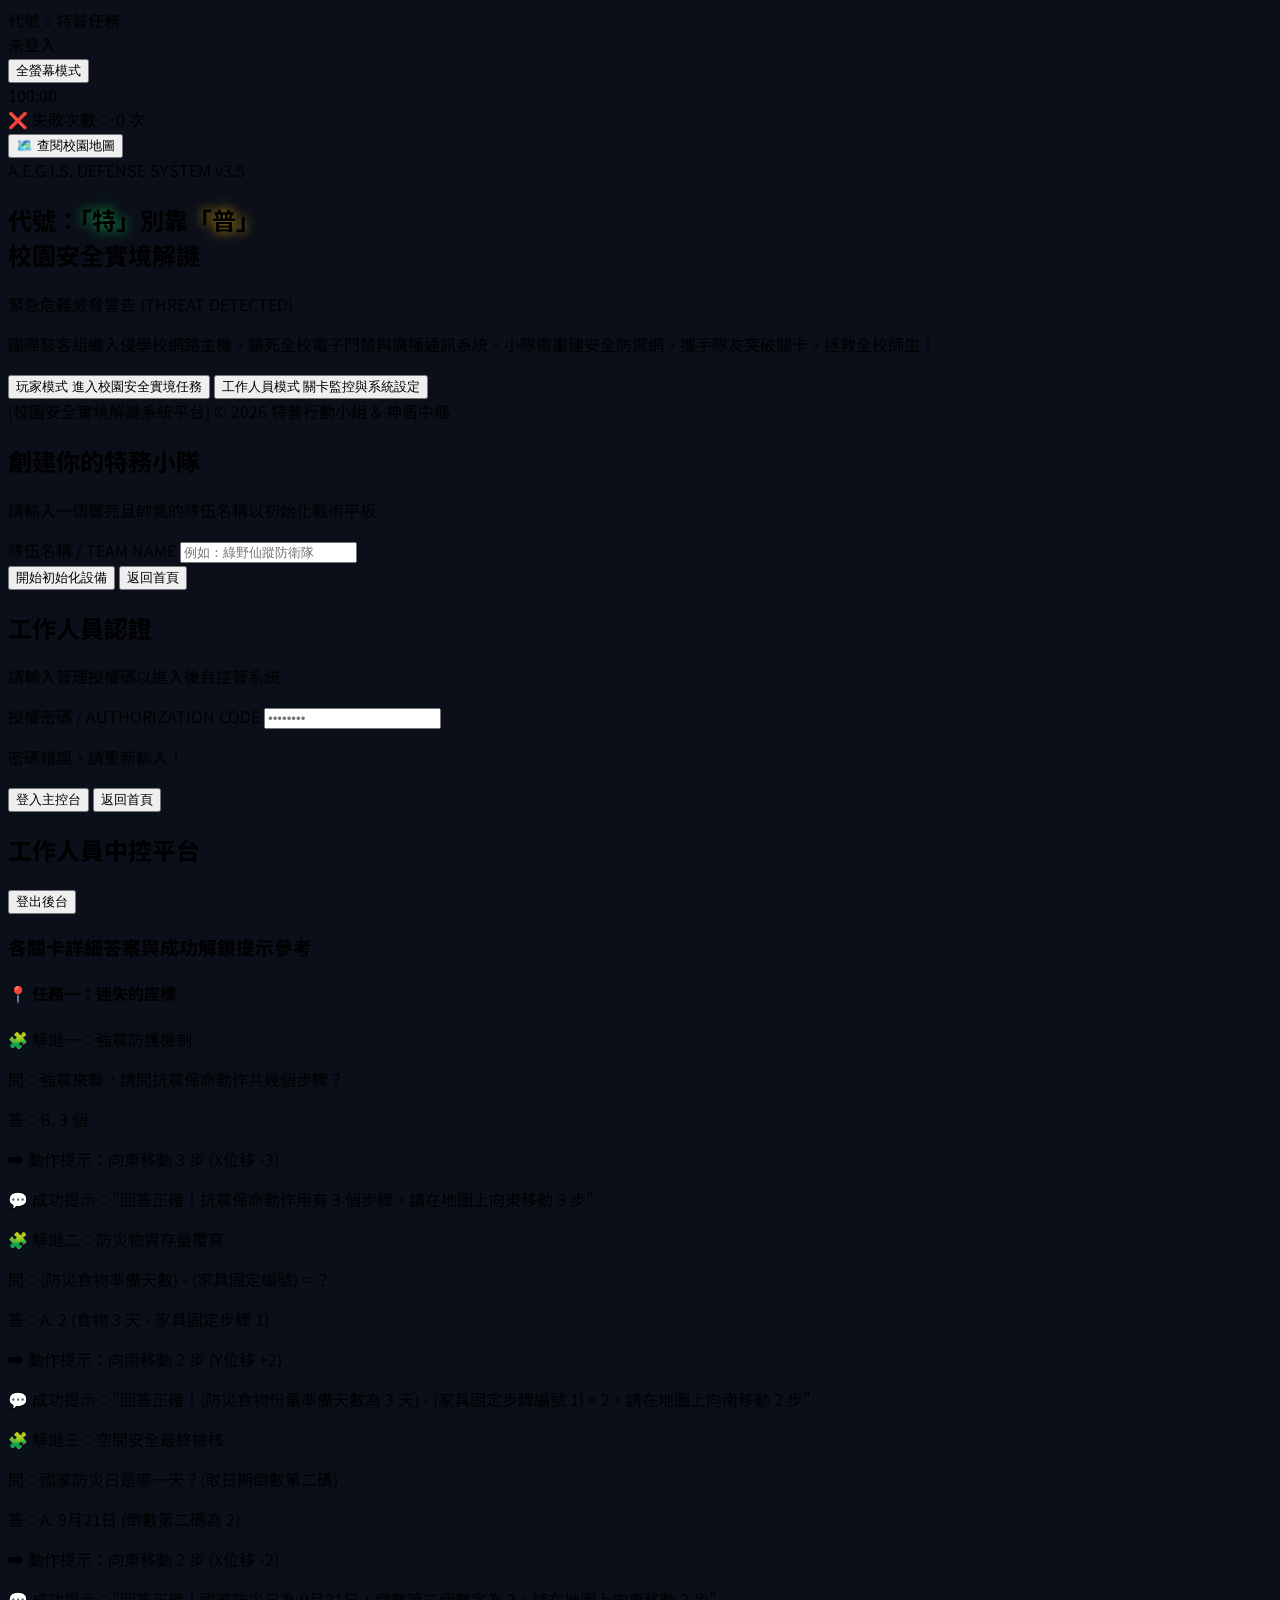
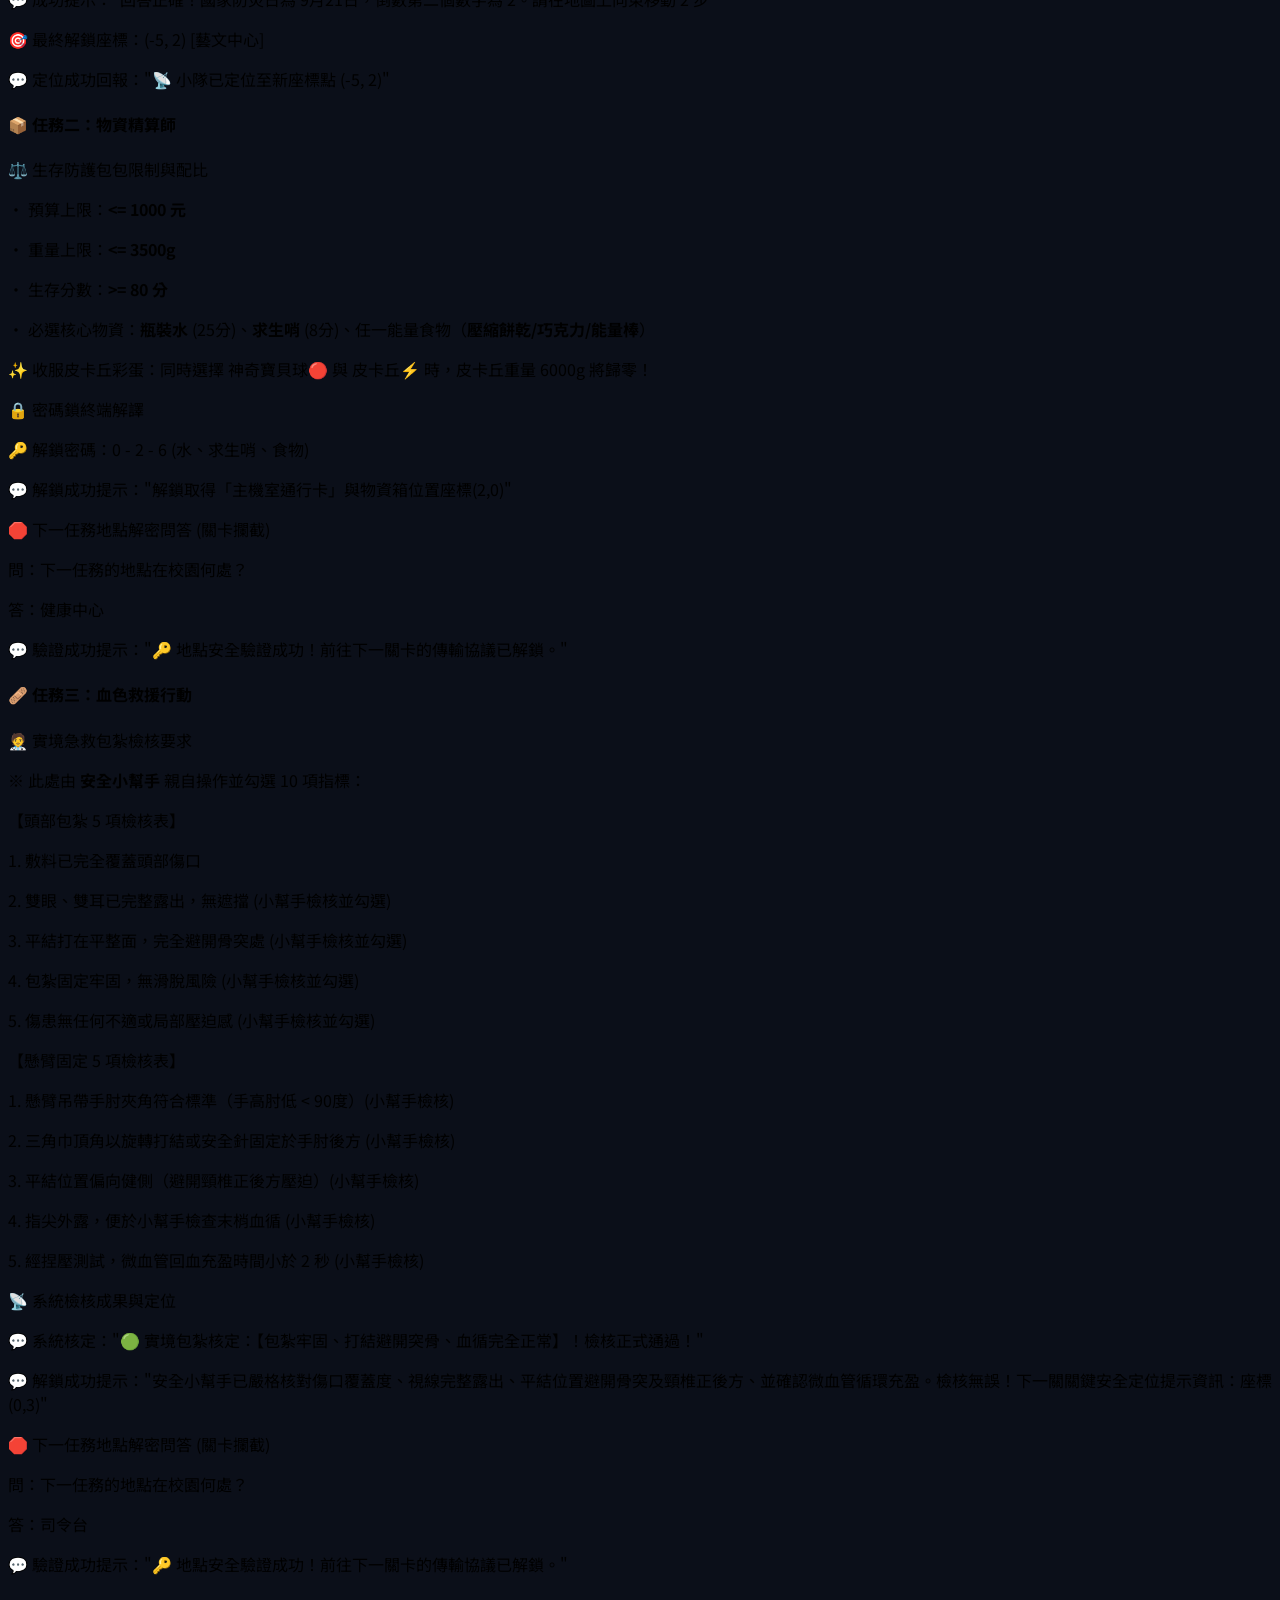
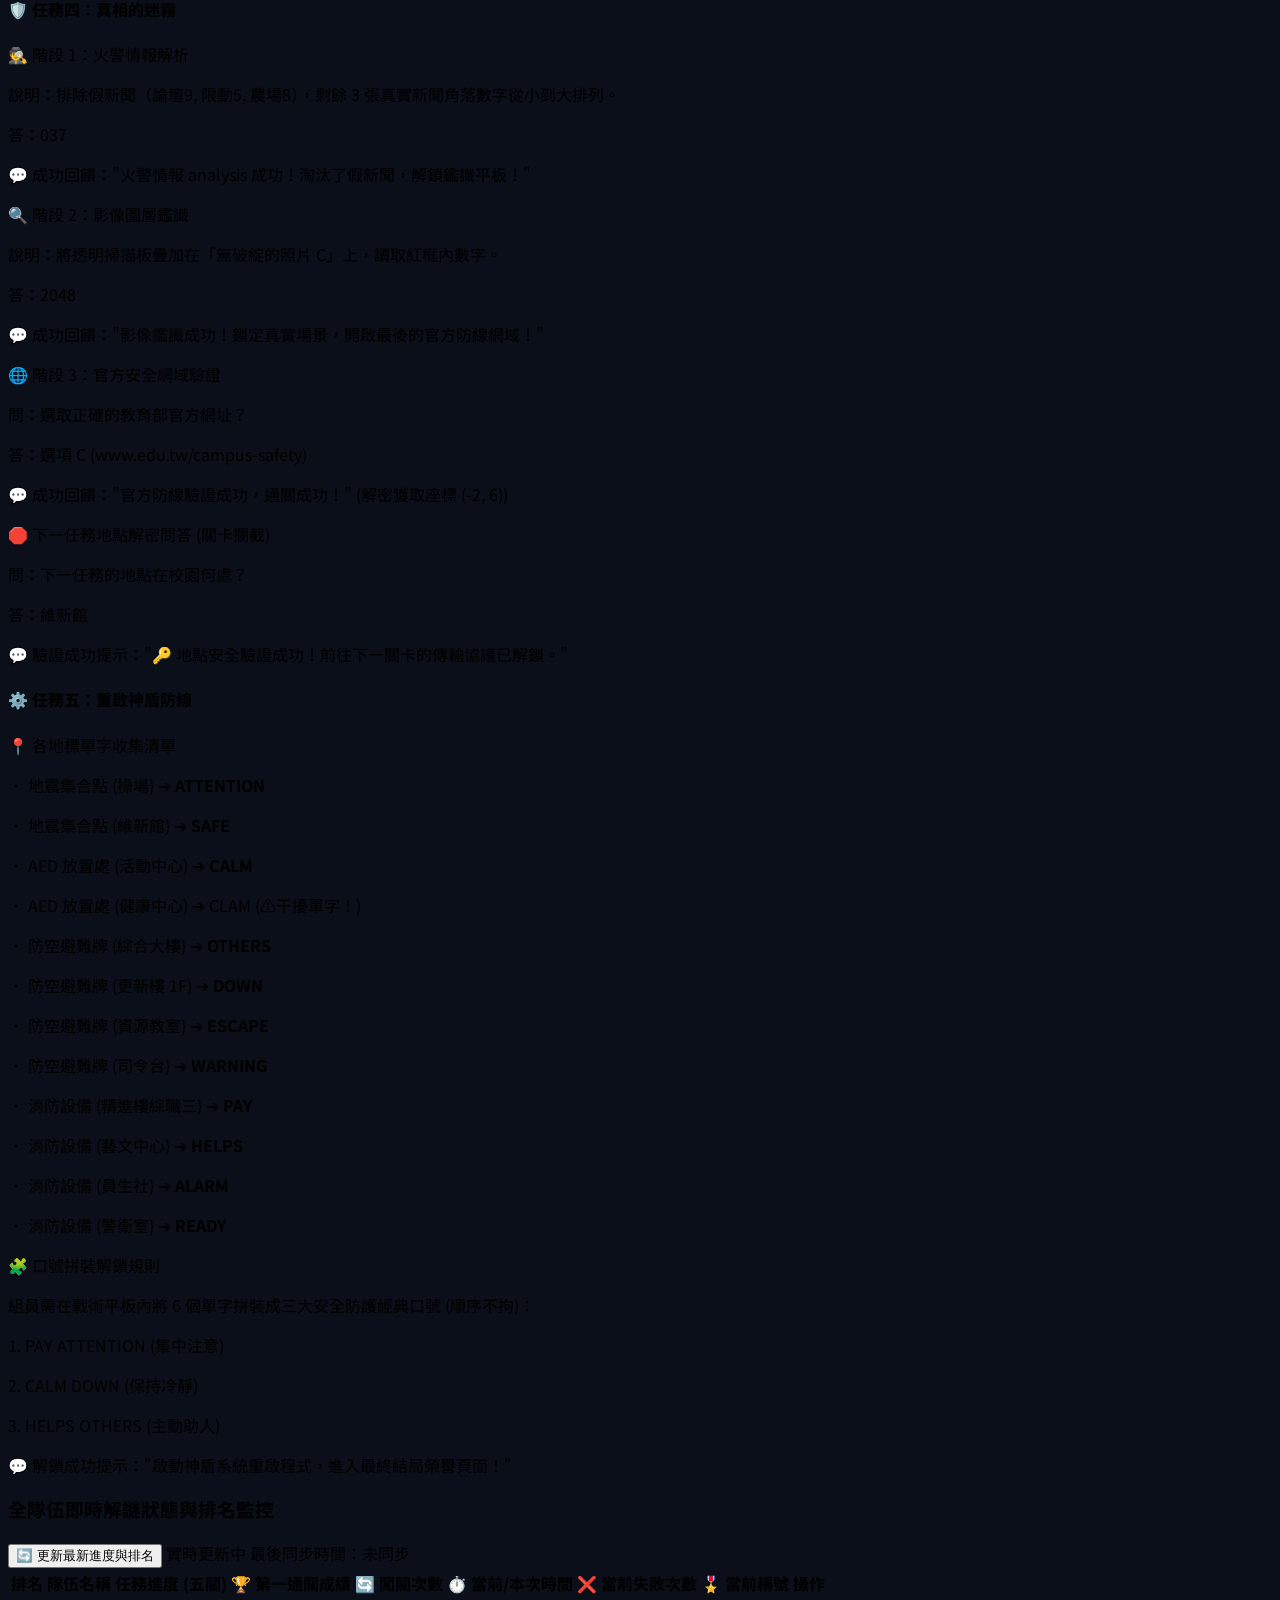
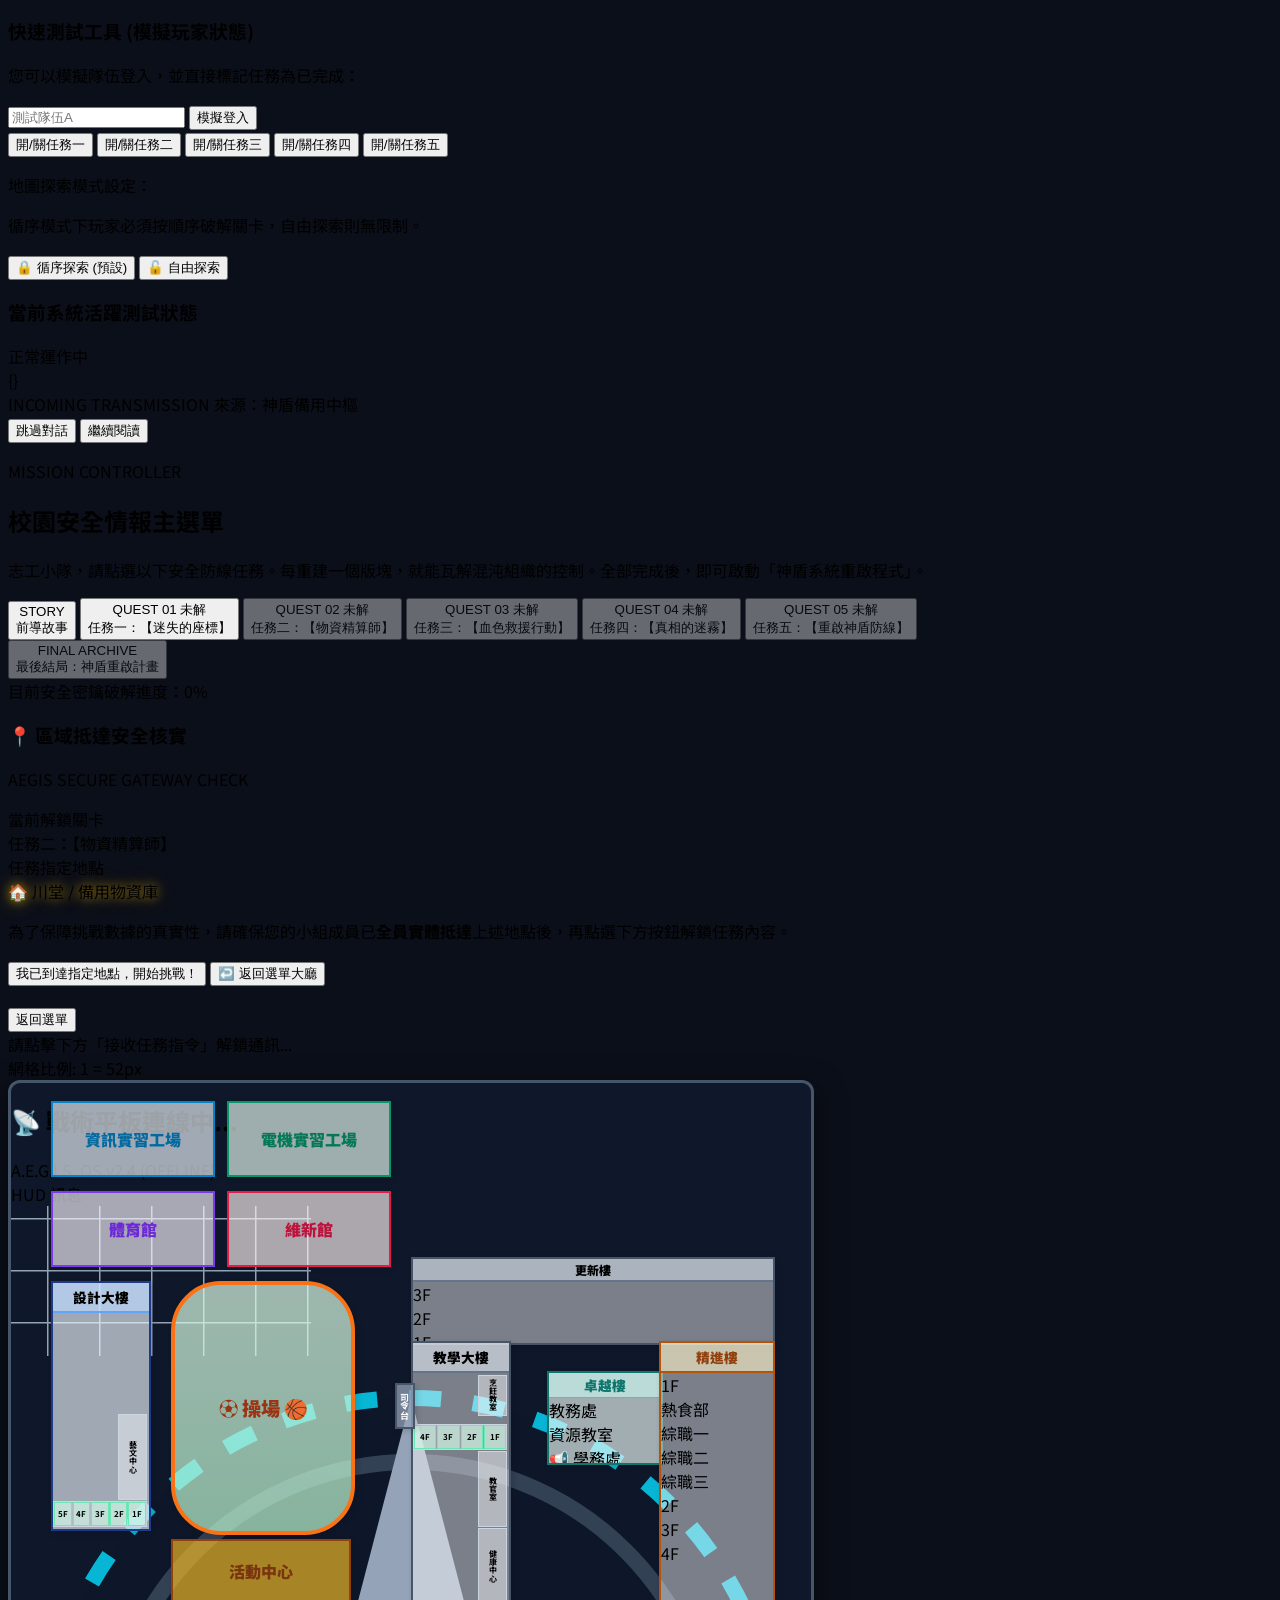
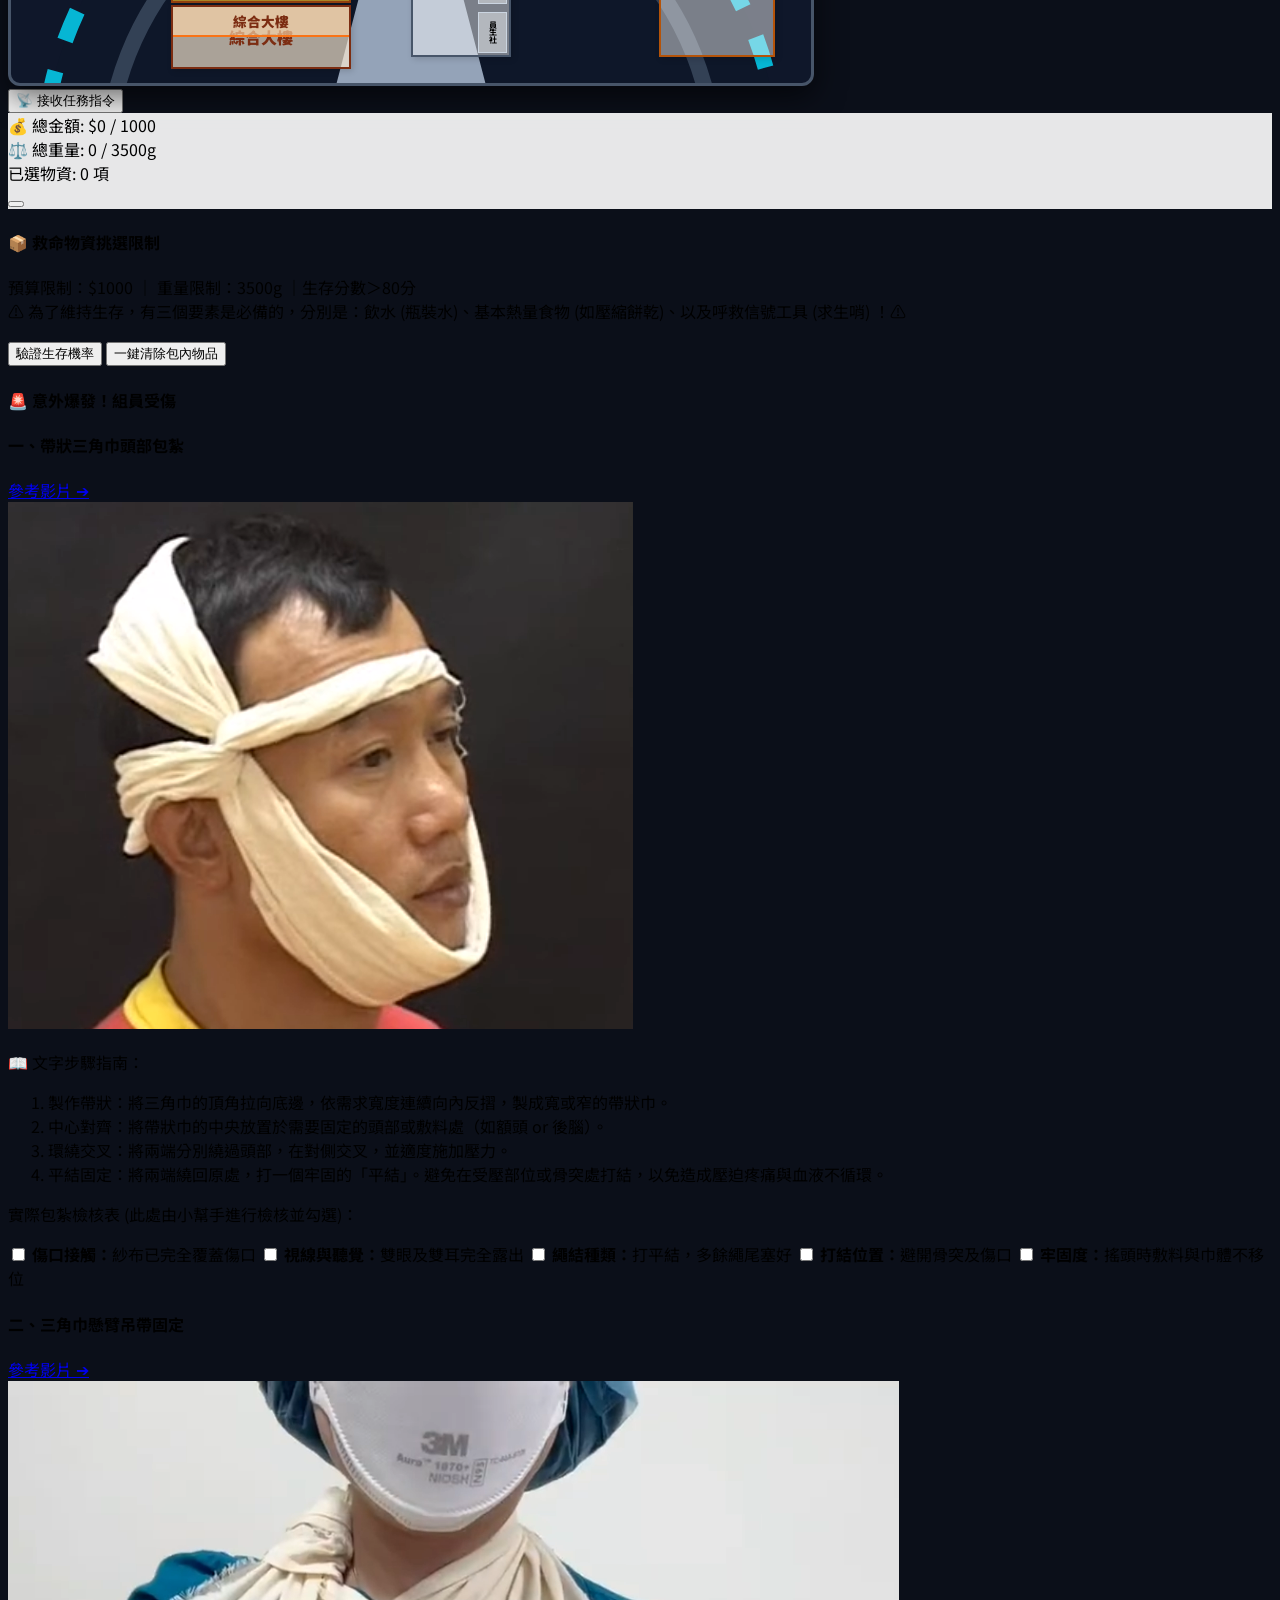
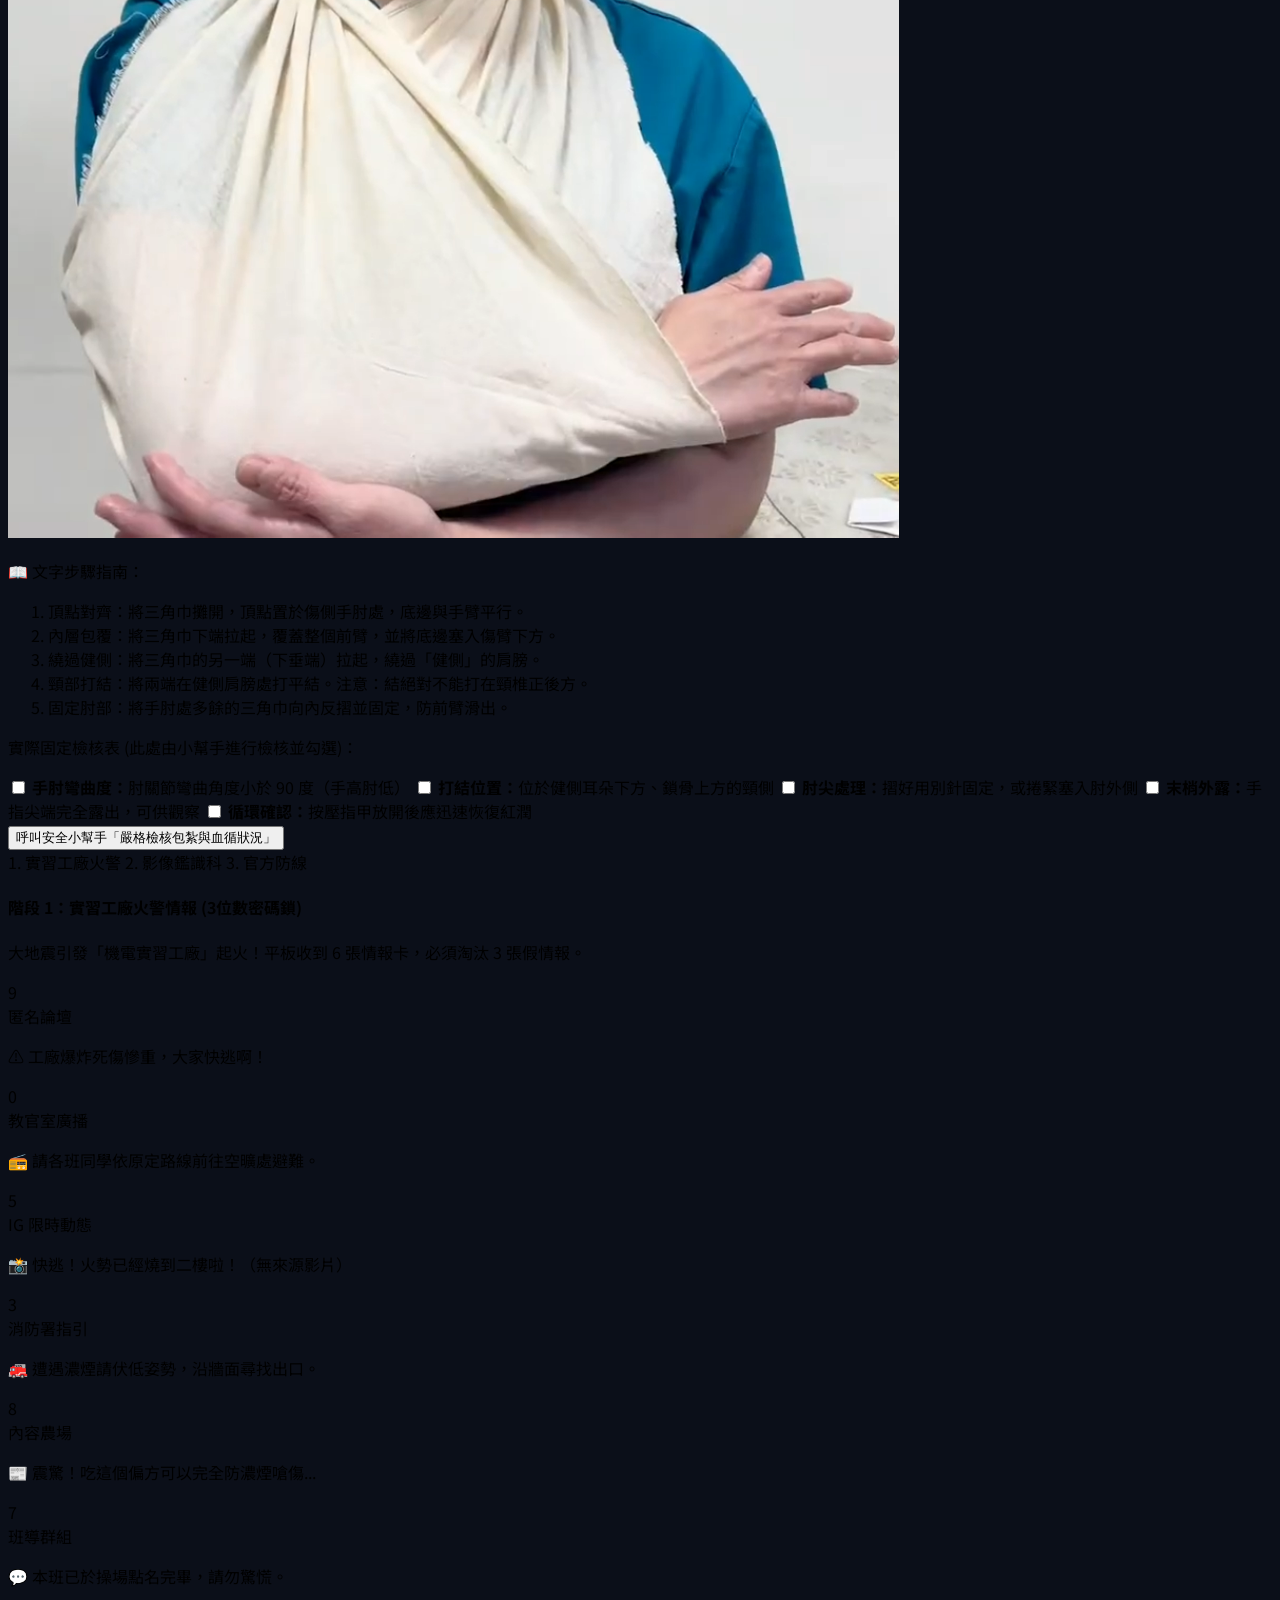
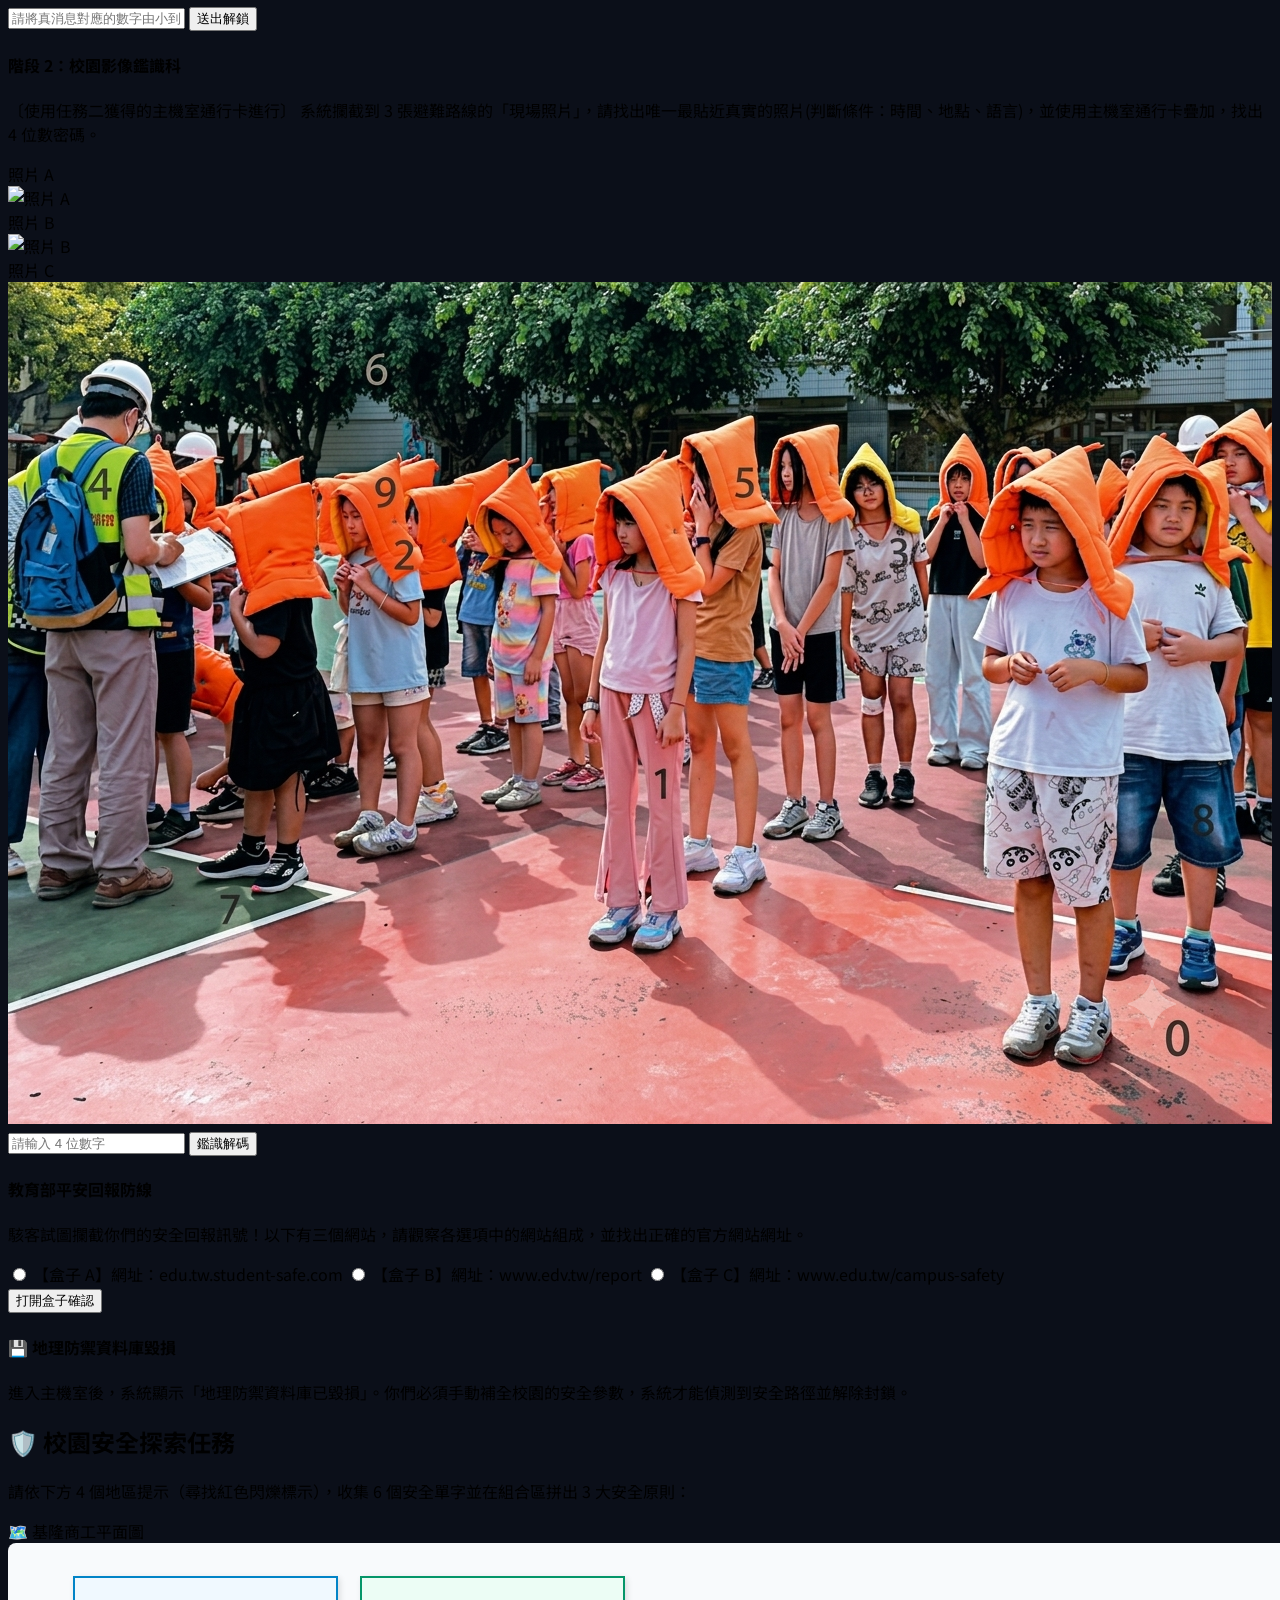
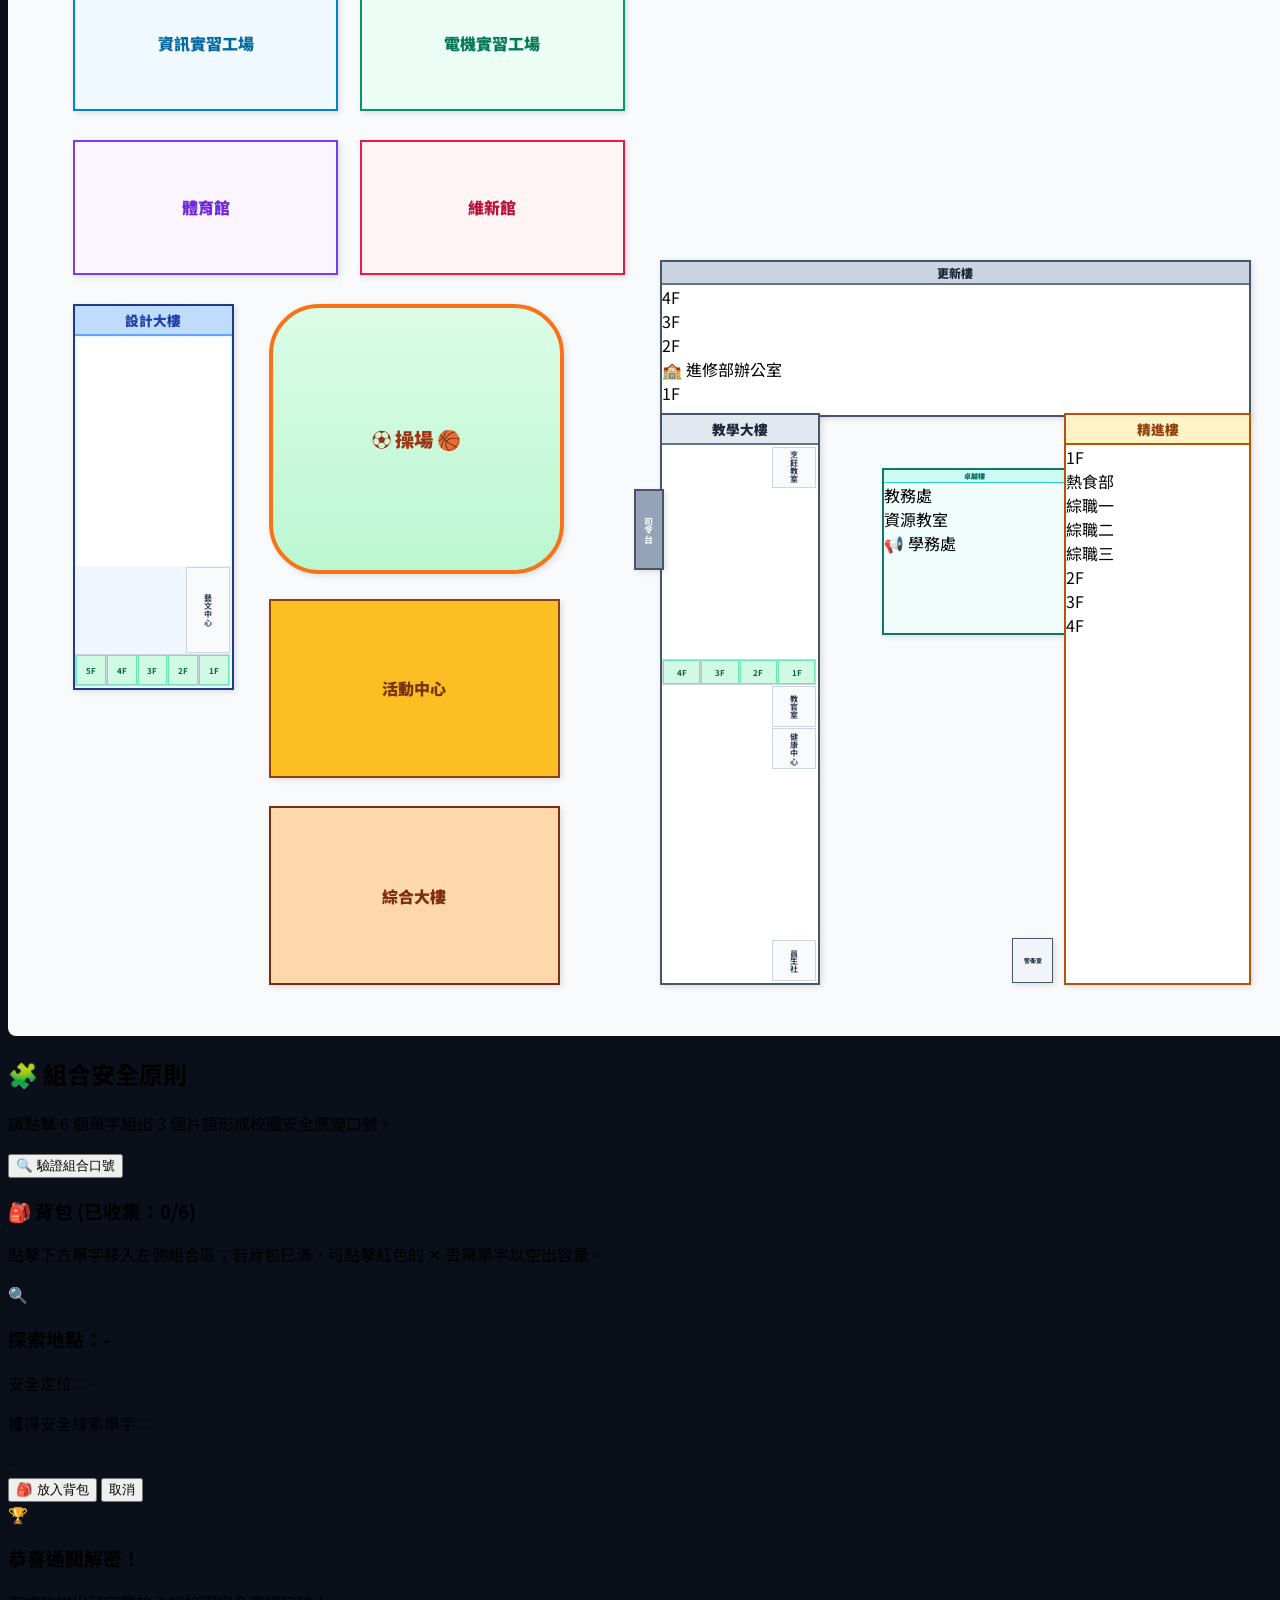
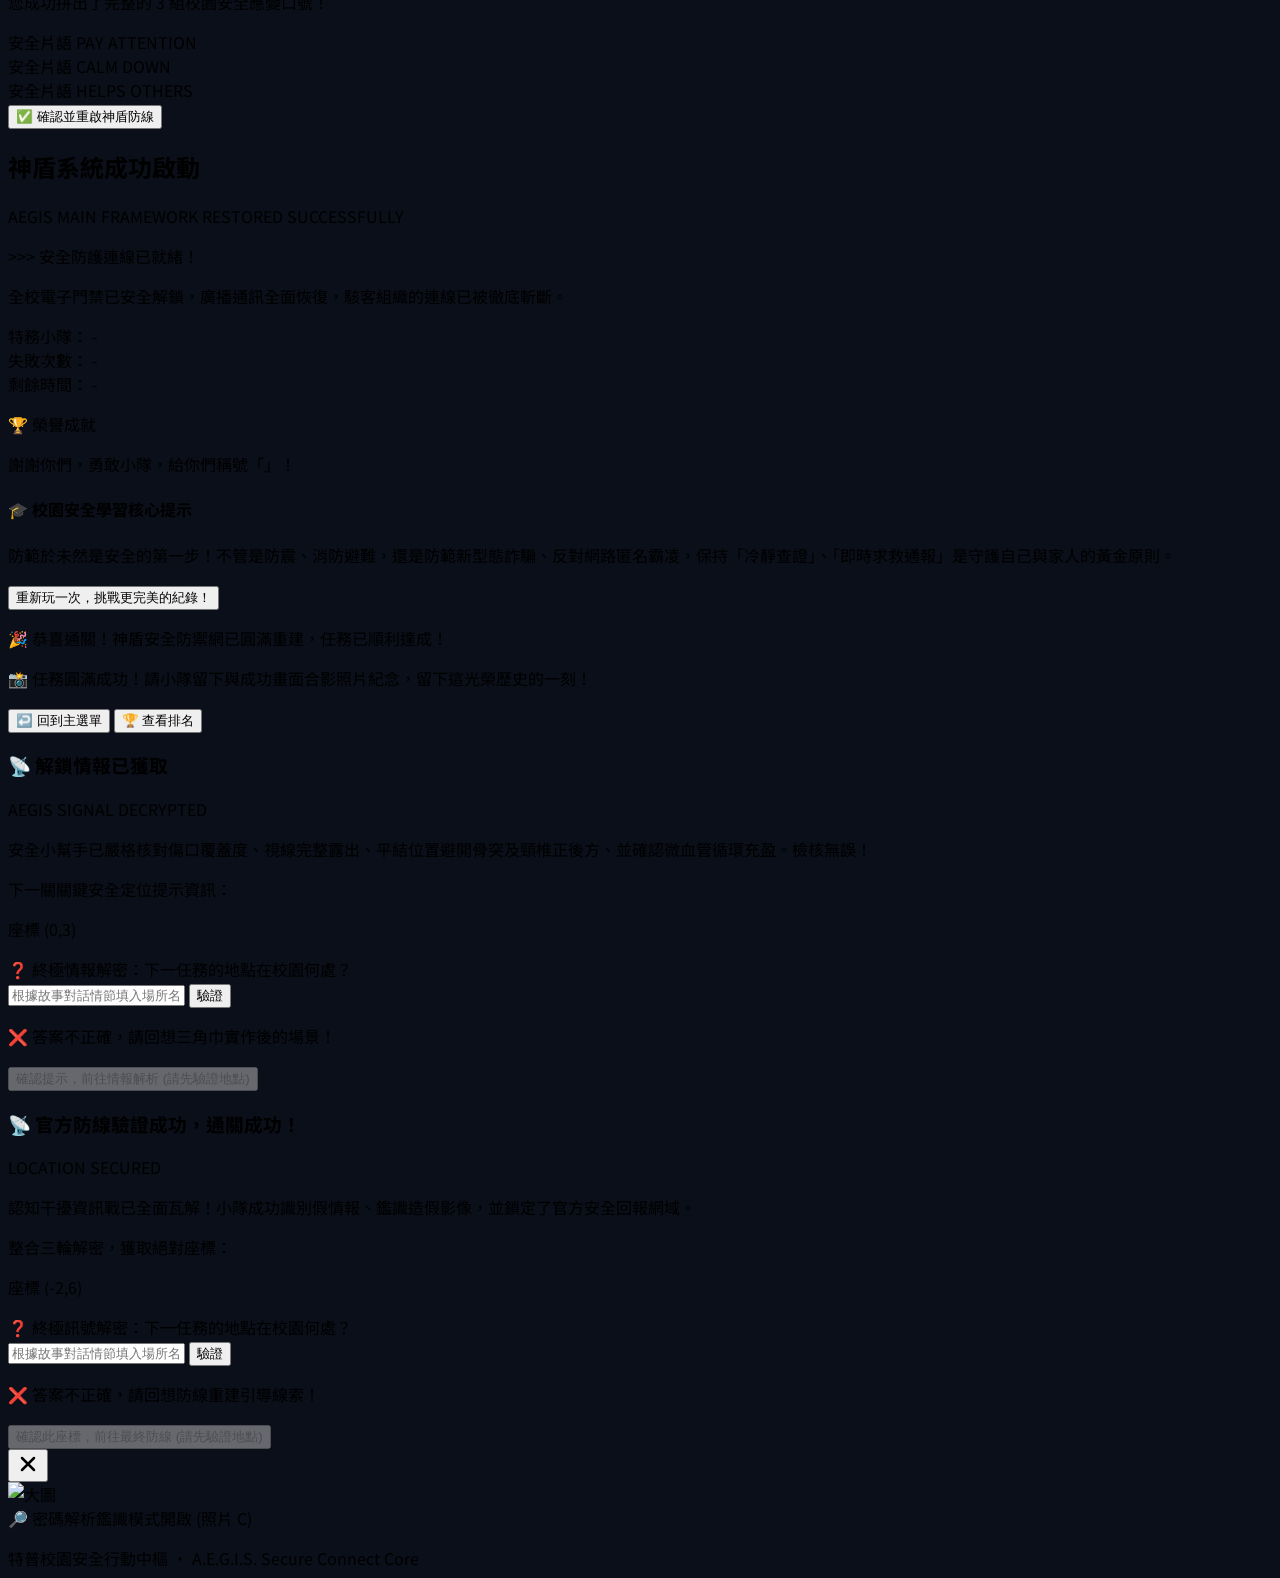
==== commit c0d455b8: "Update 代號：特普任務.html" ====
--- a/實境解謎網站/代號：特普任務.html
+++ b/實境解謎網站/代號：特普任務.html
@@ -281,13 +281,19 @@
                 <i data-lucide="shield-alert" class="w-6 h-6 text-green-500 animate-pulse"></i>
                 <span class="font-bold tracking-wider text-green-400 text-sm md:text-base">代號：特普任務</span>
             </div>
-            <div id="team-badge" class="hidden bg-green-950/50 border border-green-500/30 px-3 py-1 rounded-full text-xs text-green-400">
-                <i data-lucide="users" class="w-3.5 h-3.5 inline mr-1"></i> <span id="display-team-name">未登入</span>
-            </div>
-            <button id="header-home-btn" onclick="triggerResetGameSameTeam()" style="display: none;" class="text-xs text-rose-400 hover:text-white transition-colors flex items-center space-x-1 border border-rose-900/40 hover:border-rose-700 px-2.5 py-1 rounded-md bg-rose-950/20 shadow-sm">
-                <i data-lucide="rotate-ccw" class="w-3.5 h-3.5"></i>
-                <span>重置遊戲</span>
-            </button>
+            <div class="flex items-center space-x-2 md:space-x-3">
+                <div id="team-badge" class="hidden bg-green-950/50 border border-green-500/30 px-3 py-1 rounded-full text-xs text-green-400">
+                    <i data-lucide="users" class="w-3.5 h-3.5 inline mr-1"></i> <span id="display-team-name">未登入</span>
+                </div>
+                <button id="header-home-btn" onclick="triggerResetGameSameTeam()" style="display: none;" class="text-xs text-rose-400 hover:text-white transition-colors flex items-center space-x-1 border border-rose-900/40 hover:border-rose-700 px-2.5 py-1 rounded-md bg-rose-950/20 shadow-sm">
+                    <i data-lucide="rotate-ccw" class="w-3.5 h-3.5"></i>
+                    <span>重置遊戲</span>
+                </button>
+                <button id="fullscreen-btn" onclick="toggleFullscreen()" class="text-xs text-green-400 hover:text-white transition-colors flex items-center space-x-1 border border-green-900/40 hover:border-green-700 px-2.5 py-1 rounded-md bg-green-950/20 shadow-sm cursor-pointer">
+                    <i data-lucide="maximize" class="w-3.5 h-3.5" id="fullscreen-icon"></i>
+                    <span id="fullscreen-text">全螢幕模式</span>
+                </button>
+            </div>
         </div>
     </header>
 
@@ -3132,7 +3138,7 @@
         const q1_gameData = [
             {
                 title: "📍 節點一：強震防護機制",
-                desc: `<b>[系統警報]</b> 為了找到第一階段物資箱，必須往東方走，抗震保命步驟 of 總數，才能獲得解鎖 X 軸的位移密碼。<br><br><b>請回答下方簡答題，並在作答正確後直接在地圖上點選定位。</b>`,
+                desc: `<b>[系統警報]</b> 為了找到第一階段物資箱，必須往東方走。<br><br><b>請回答下方簡答題，並在作答正確後直接在地圖上點選定位。</b>`,
                 question: "⚠️ <b>解謎一：</b> 強震來襲，請問抗震保命動作，共有幾個步驟？",
                 options: [
                     { text: "A. 5 個" },
@@ -3160,7 +3166,7 @@
             },
             {
                 title: "📍 節點三：空間安全最終檢核",
-                desc: "恭喜，進入最後校正階段。請算出國家防災日的日期，並根據其日期「倒數第二個數字」作為往東偏移量 (往東偏移 = X 軸減少)。<br><br><b>請回答下方簡答題，並在作答正確後直接在地圖上點選定位。</b>",
+                desc: "恭喜，進入最後校正階段。請算出國家防災日的日期，並根據其日期「倒數第二個數字」作為往東偏移量。<br><br><b>請回答下方簡答題，並在作答正確後直接在地圖上點選定位。</b>",
                 question: "🏠 <b>解謎三：</b> 請問國家防災日是哪一天？",
                 options: [
                     { text: "A. 9月21日" }, // 倒數第二個數字為 2，往東偏移 2 格 (X位移 -2)
@@ -5185,8 +5191,11 @@
                             merged.push(selected);
                             cloudMap.delete(nameKey); // 移除已處理的小隊
                         } else {
-                            // 本機特有小隊（離線登入或剛好沒同步成功的隊伍），百分之百保留！
-                            merged.push(l);
+                            // 本機特有小隊（離線登入或剛好沒同步成功的隊伍）：
+                            // 若是當前活躍玩家小隊則必須保留以防影響遊戲，其餘非活躍小隊若雲端已無資料則不保留，隨時同步雲端刪除與清空狀態！
+                            if (teamName && nameKey === teamName.trim().toLowerCase()) {
+                                merged.push(l);
+                            }
                         }
                     });
 
@@ -5728,6 +5737,57 @@
             syncExplorationModeToCloud(mode);
         }
 
+        // ---------------------------------------------------
+        // 全螢幕模式切換與狀態處理
+        // ---------------------------------------------------
+        function toggleFullscreen() {
+            playSound('click');
+            if (!document.fullscreenElement && !document.webkitFullscreenElement) {
+                const docEl = document.documentElement;
+                if (docEl.requestFullscreen) {
+                    docEl.requestFullscreen().catch(err => {
+                        showToast(`無法切換至全螢幕模式: ${err.message}`, "fail");
+                    });
+                } else if (docEl.webkitRequestFullscreen) {
+                    docEl.webkitRequestFullscreen();
+                } else {
+                    showToast("此瀏覽器不支援全螢幕模式！", "fail");
+                }
+            } else {
+                if (document.exitFullscreen) {
+                    document.exitFullscreen();
+                } else if (document.webkitExitFullscreen) {
+                    document.webkitExitFullscreen();
+                }
+            }
+        }
+
+        const handleFullscreenChange = () => {
+            const isFullscreen = document.fullscreenElement || document.webkitFullscreenElement;
+            const icon = document.getElementById('fullscreen-icon');
+            const text = document.getElementById('fullscreen-text');
+            const btn = document.getElementById('fullscreen-btn');
+            if (isFullscreen) {
+                if (icon) icon.setAttribute('data-lucide', 'minimize');
+                if (text) text.innerText = '離開全螢幕';
+                if (btn) {
+                    btn.classList.remove('text-green-400', 'bg-green-950/20', 'border-green-900/40', 'hover:border-green-700');
+                    btn.classList.add('text-yellow-400', 'bg-yellow-950/20', 'border-yellow-900/40', 'hover:border-yellow-700');
+                }
+            } else {
+                if (icon) icon.setAttribute('data-lucide', 'maximize');
+                if (text) text.innerText = '全螢幕模式';
+                if (btn) {
+                    btn.classList.remove('text-yellow-400', 'bg-yellow-950/20', 'border-yellow-900/40', 'hover:border-yellow-700');
+                    btn.classList.add('text-green-400', 'bg-green-950/20', 'border-green-900/40', 'hover:border-green-700');
+                }
+            }
+            if (typeof lucide !== 'undefined') lucide.createIcons();
+        };
+
+        document.addEventListener('fullscreenchange', handleFullscreenChange);
+        document.addEventListener('webkitfullscreenchange', handleFullscreenChange);
+
         window.onload = function() {
             if (typeof lucide !== 'undefined') {
                 lucide.createIcons();
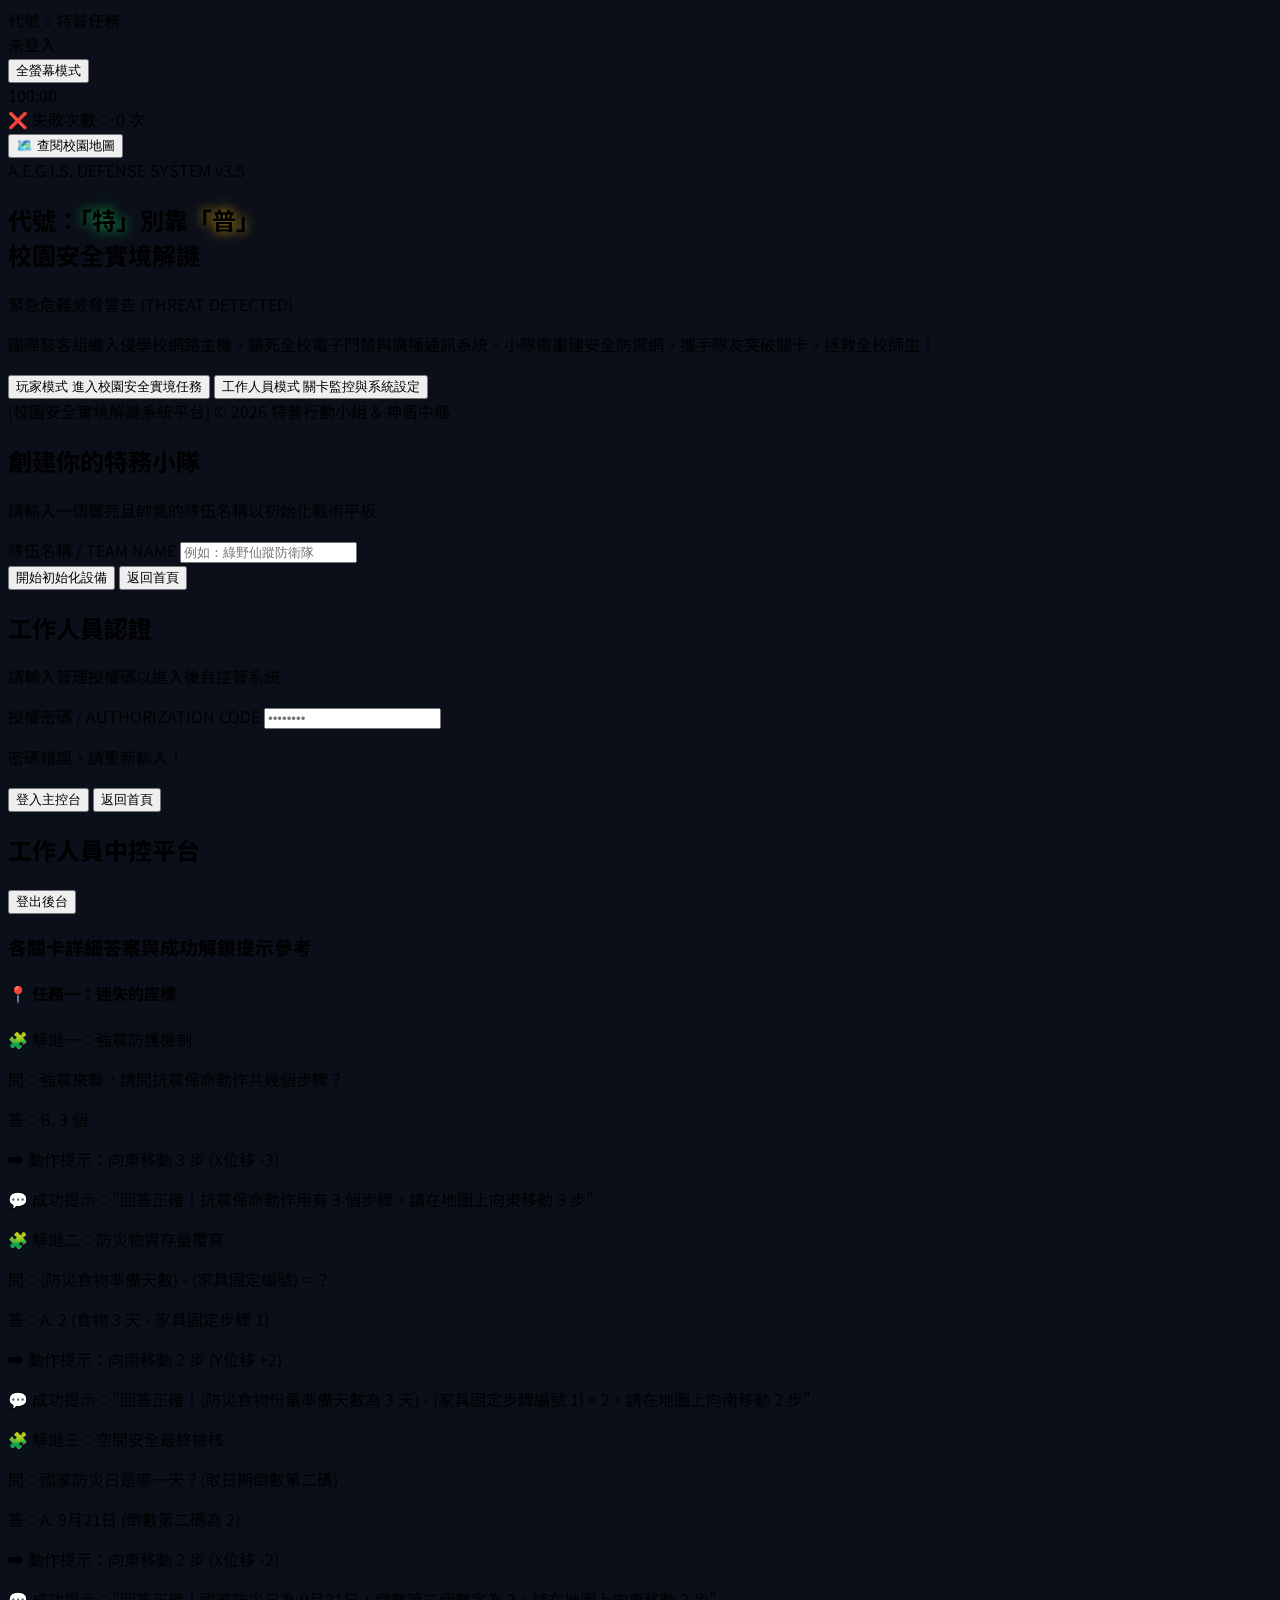
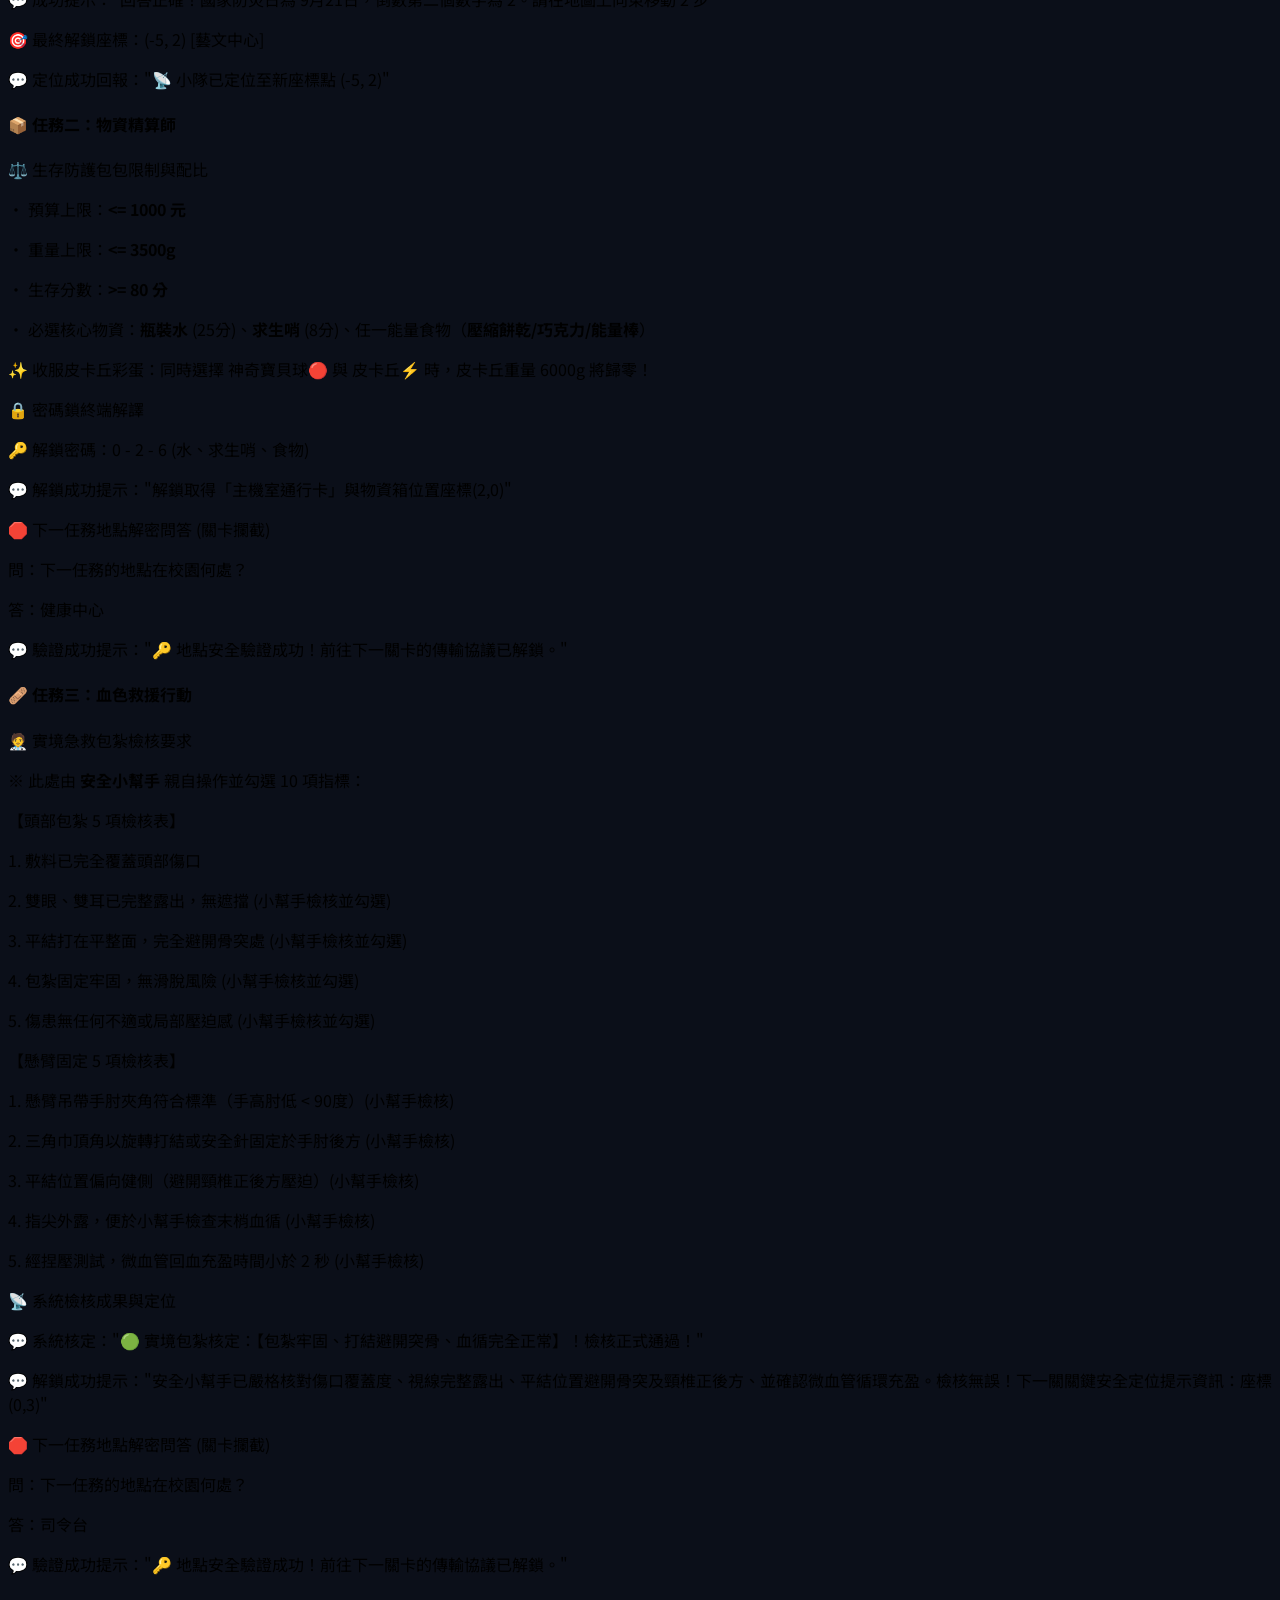
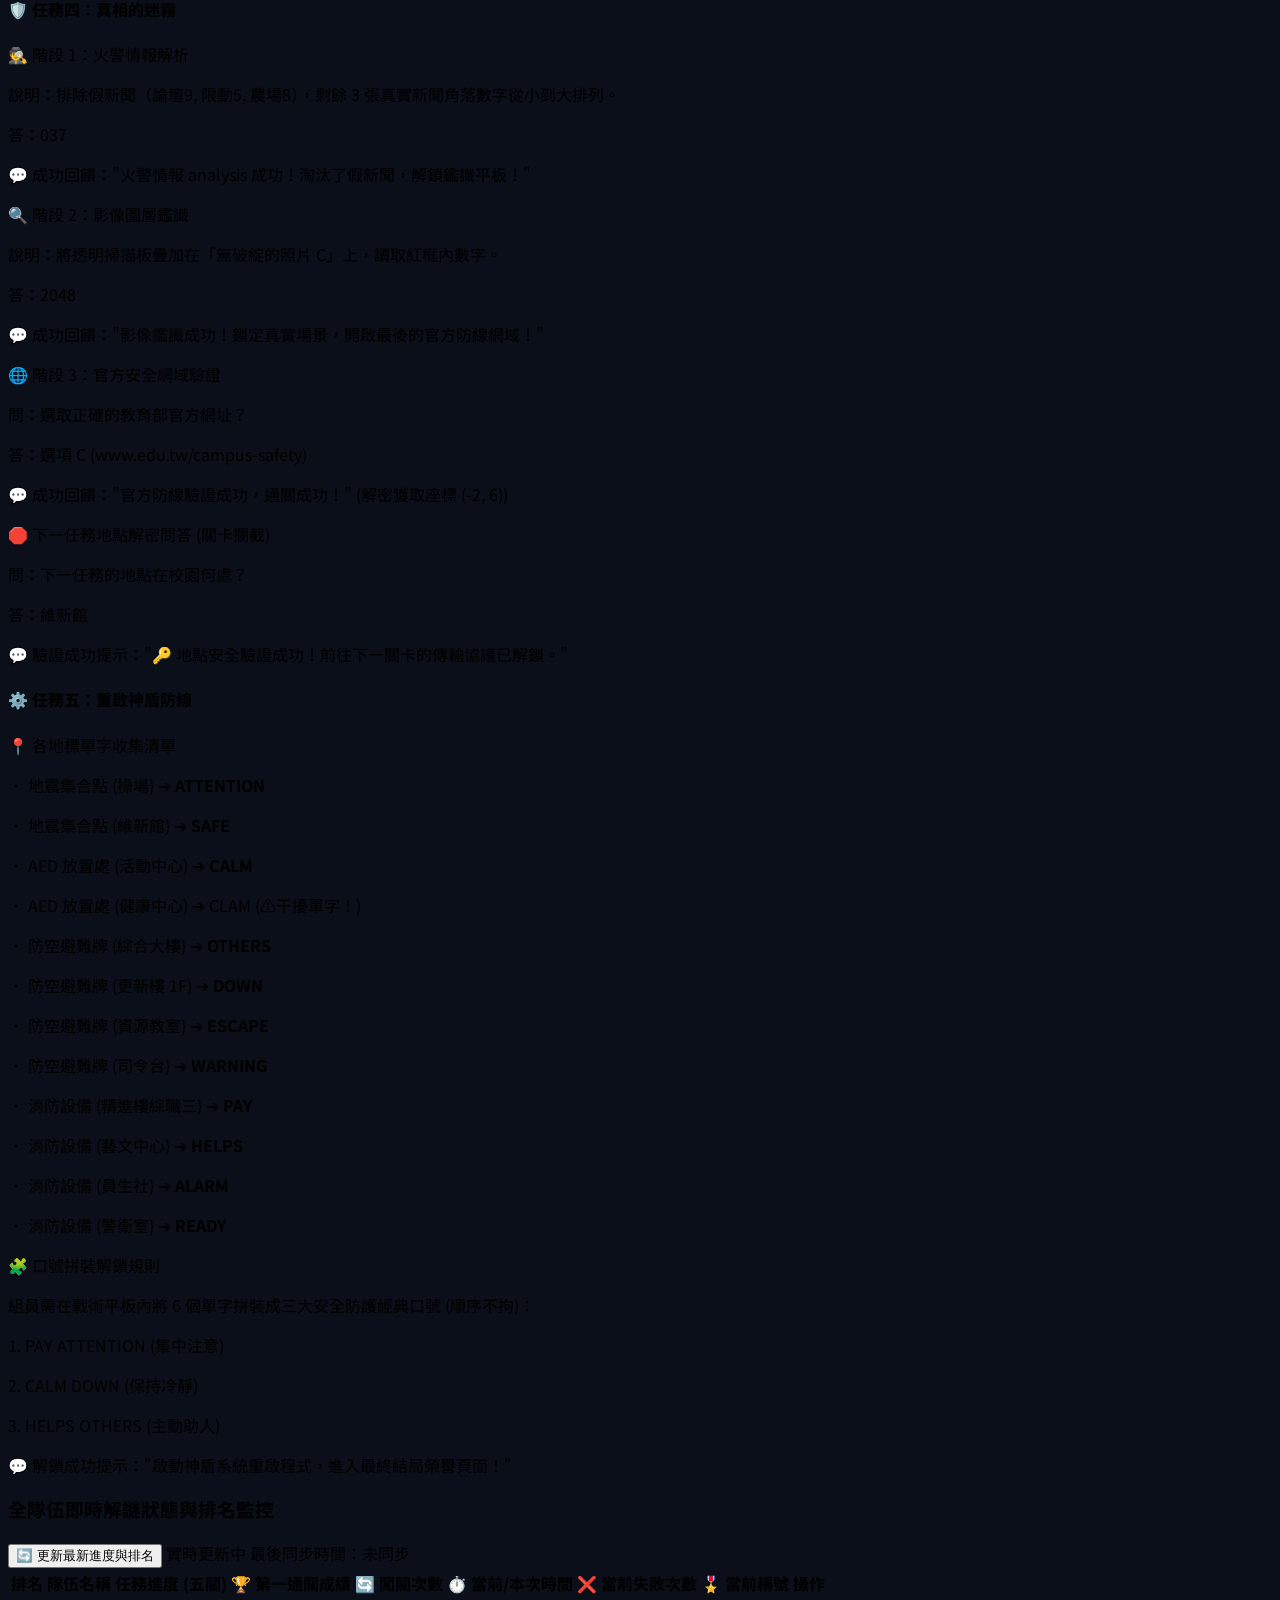
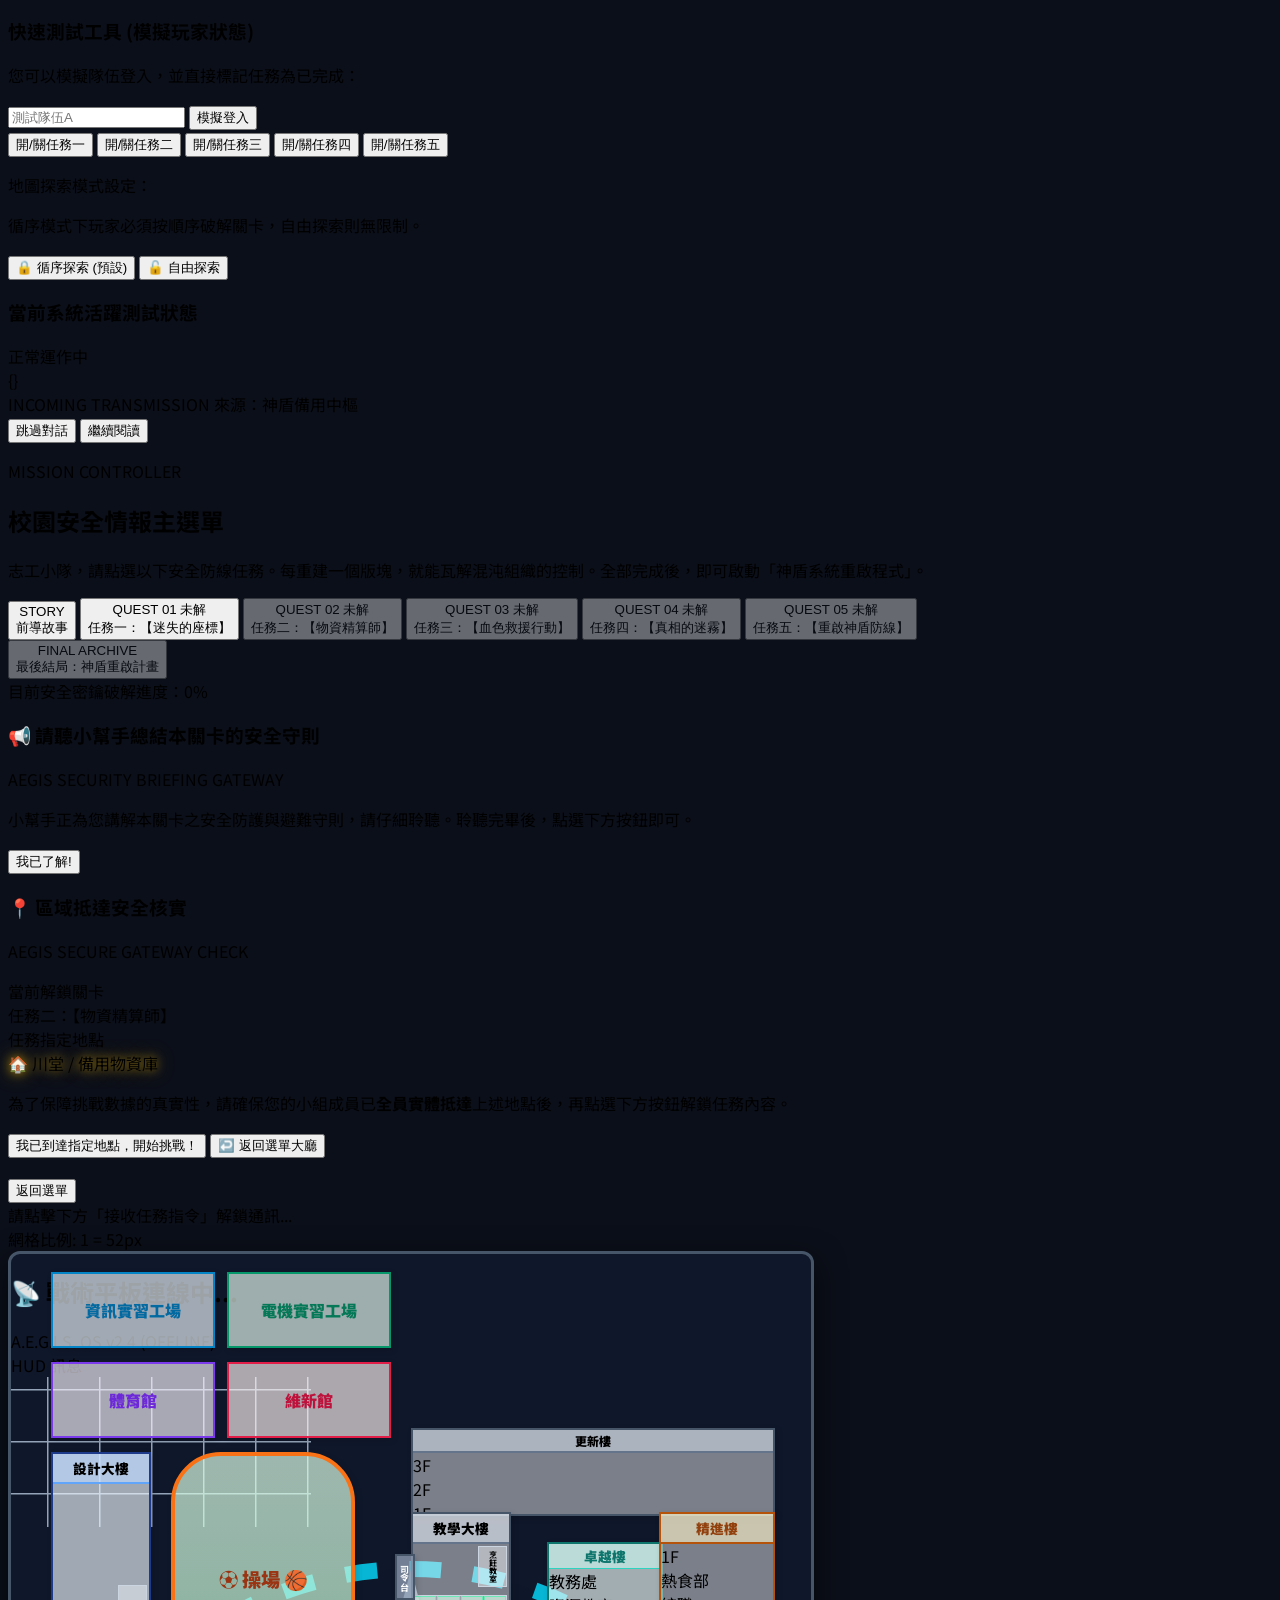
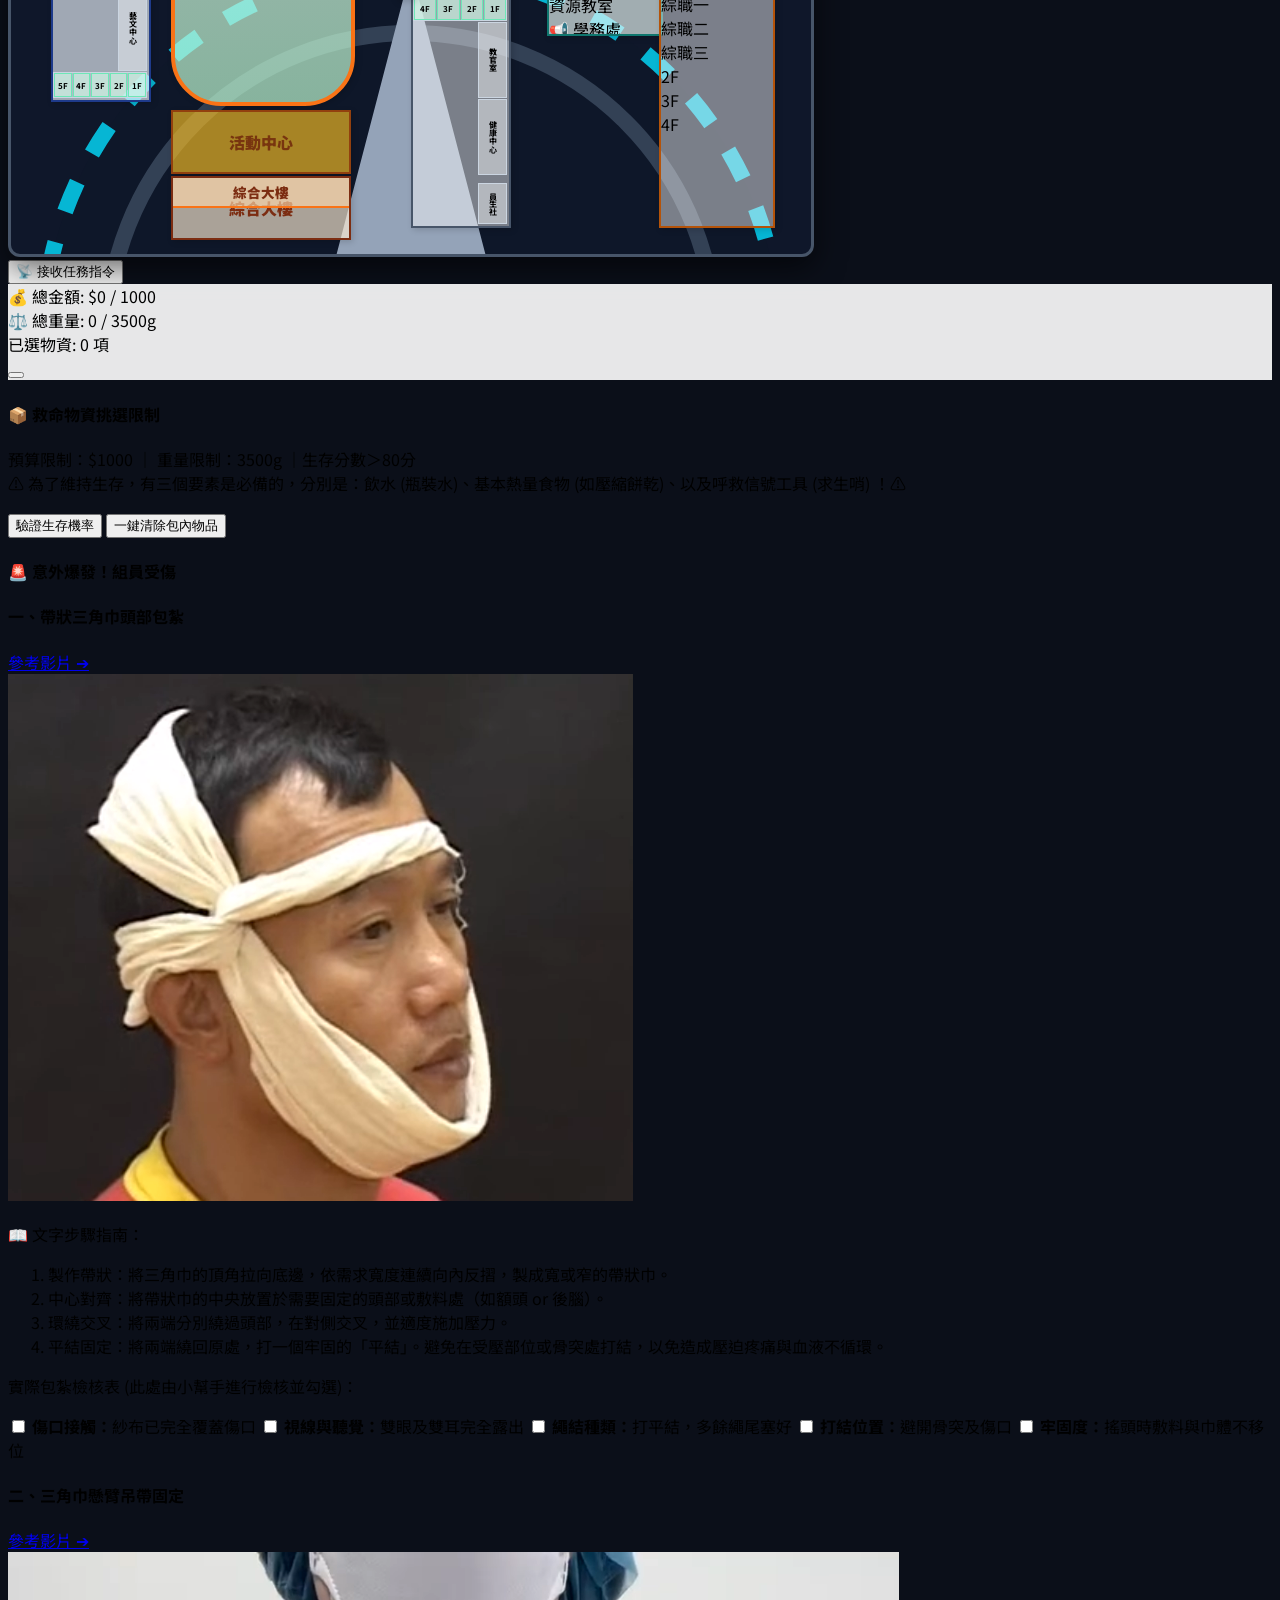
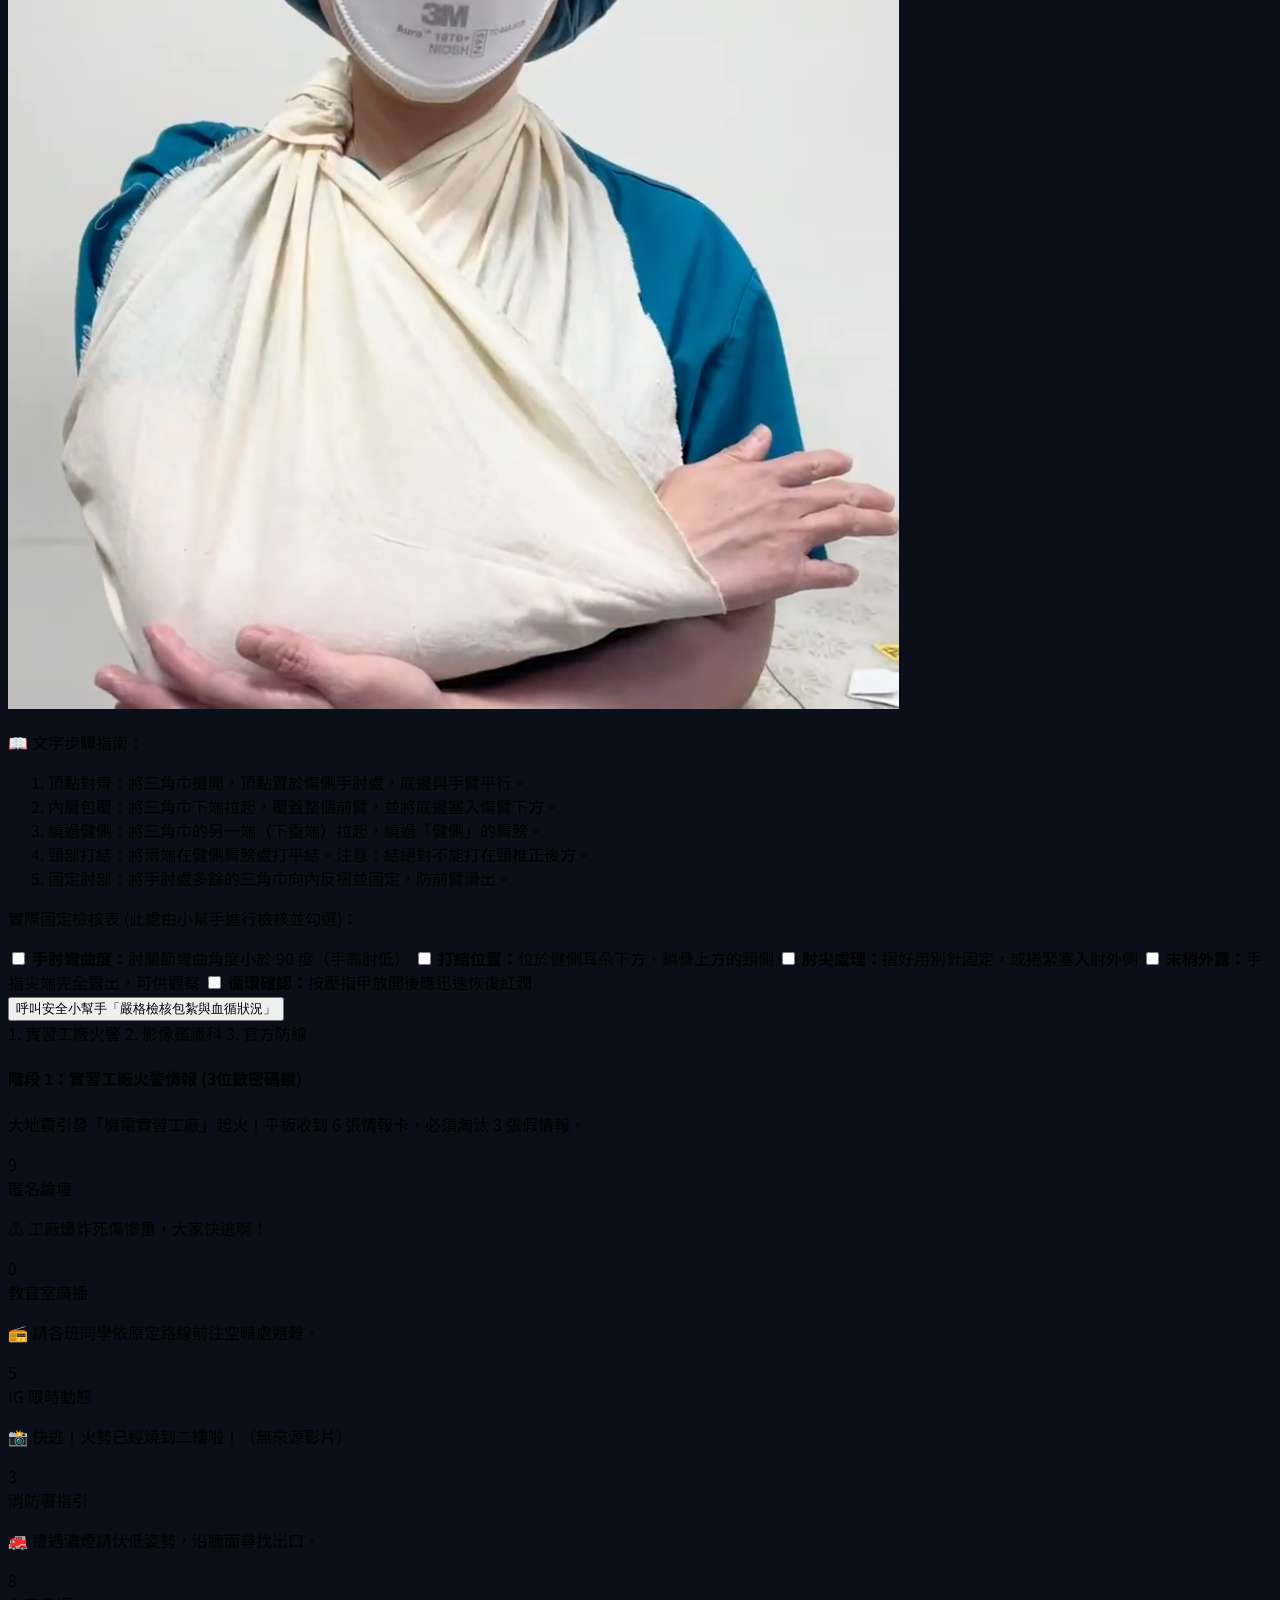
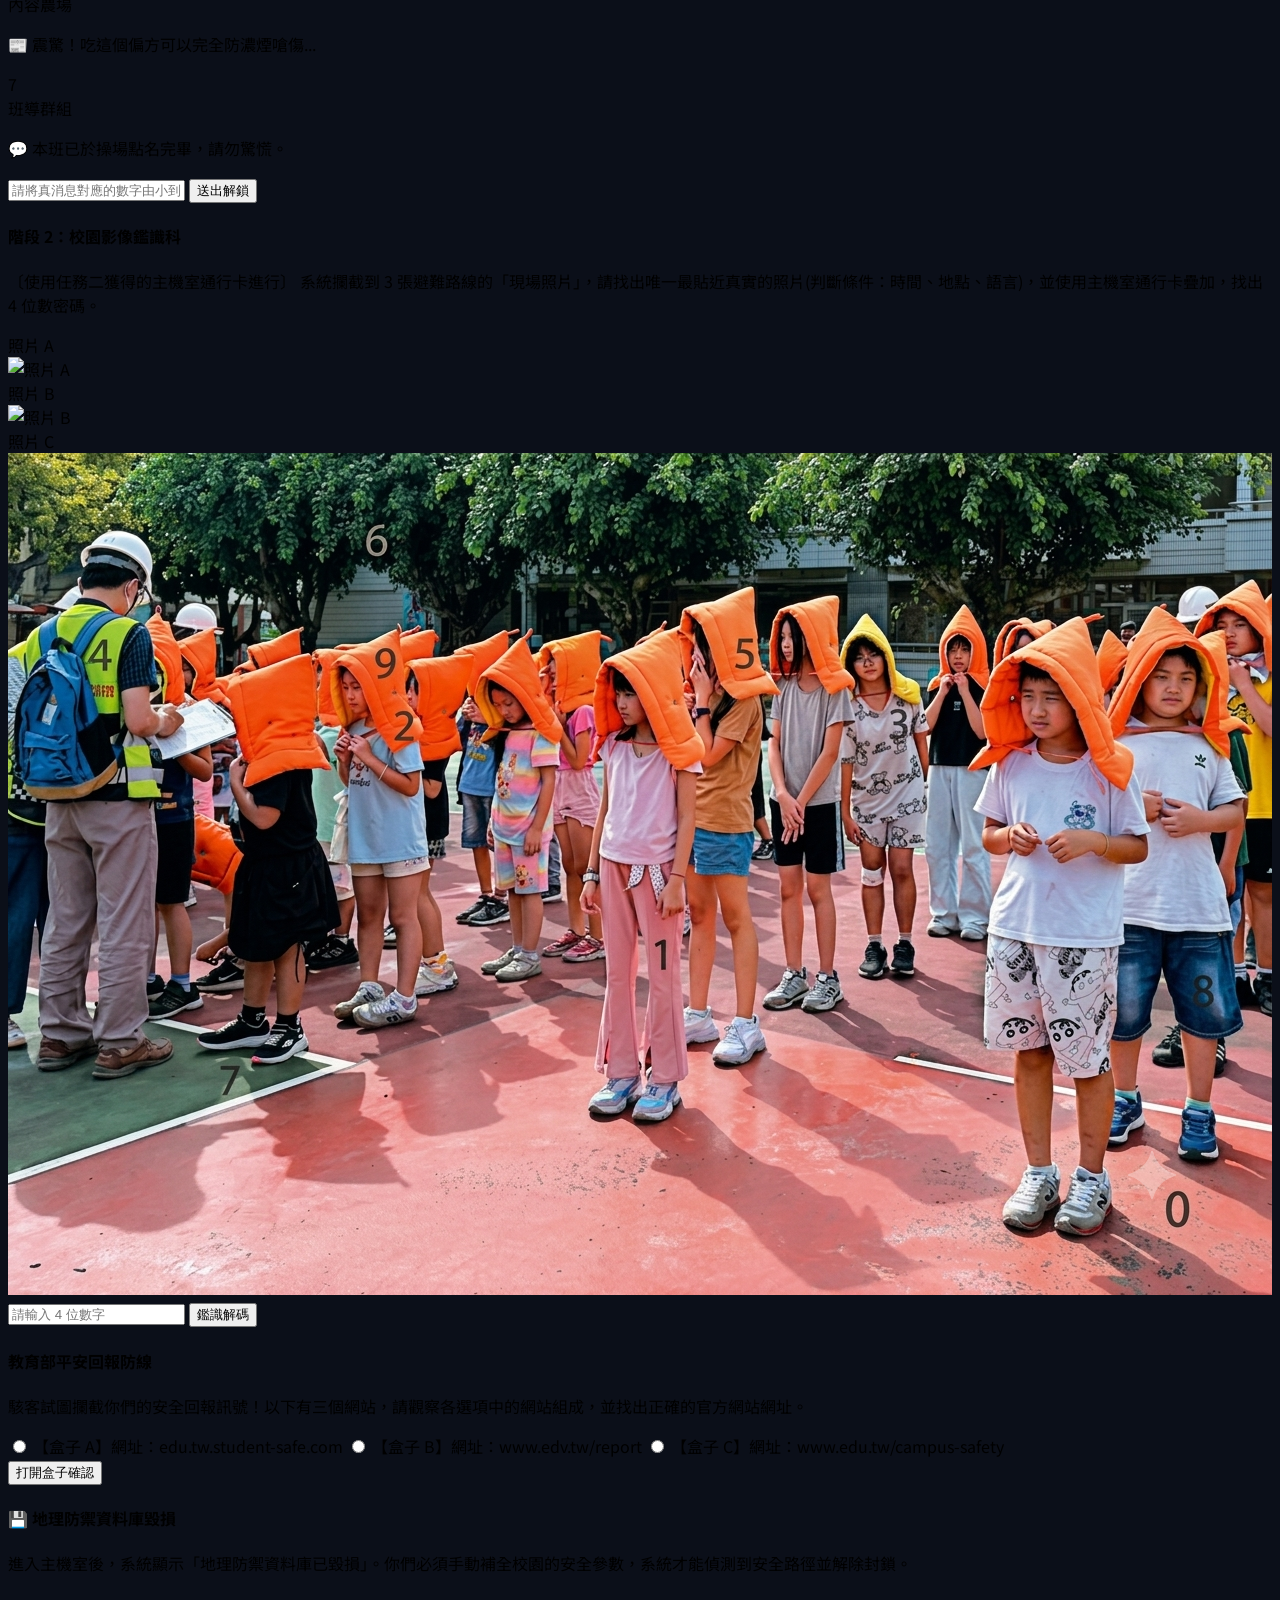
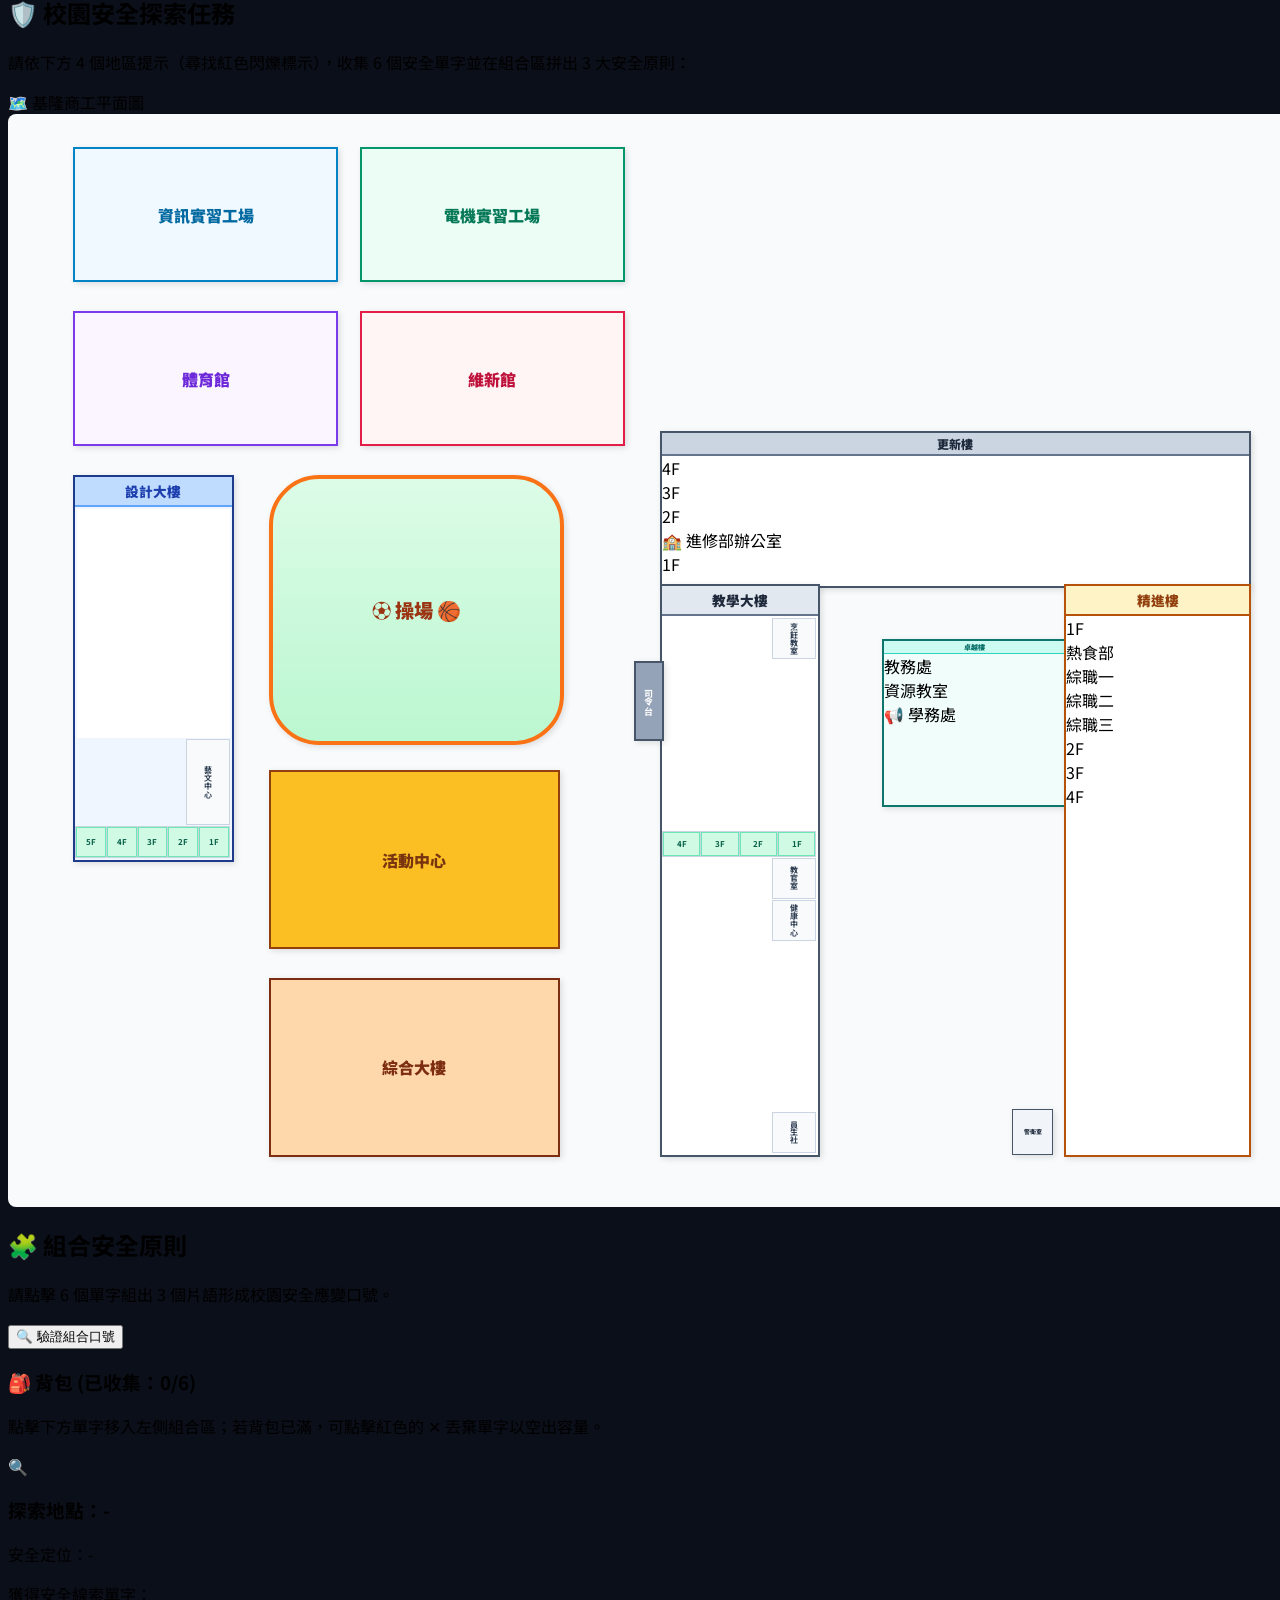
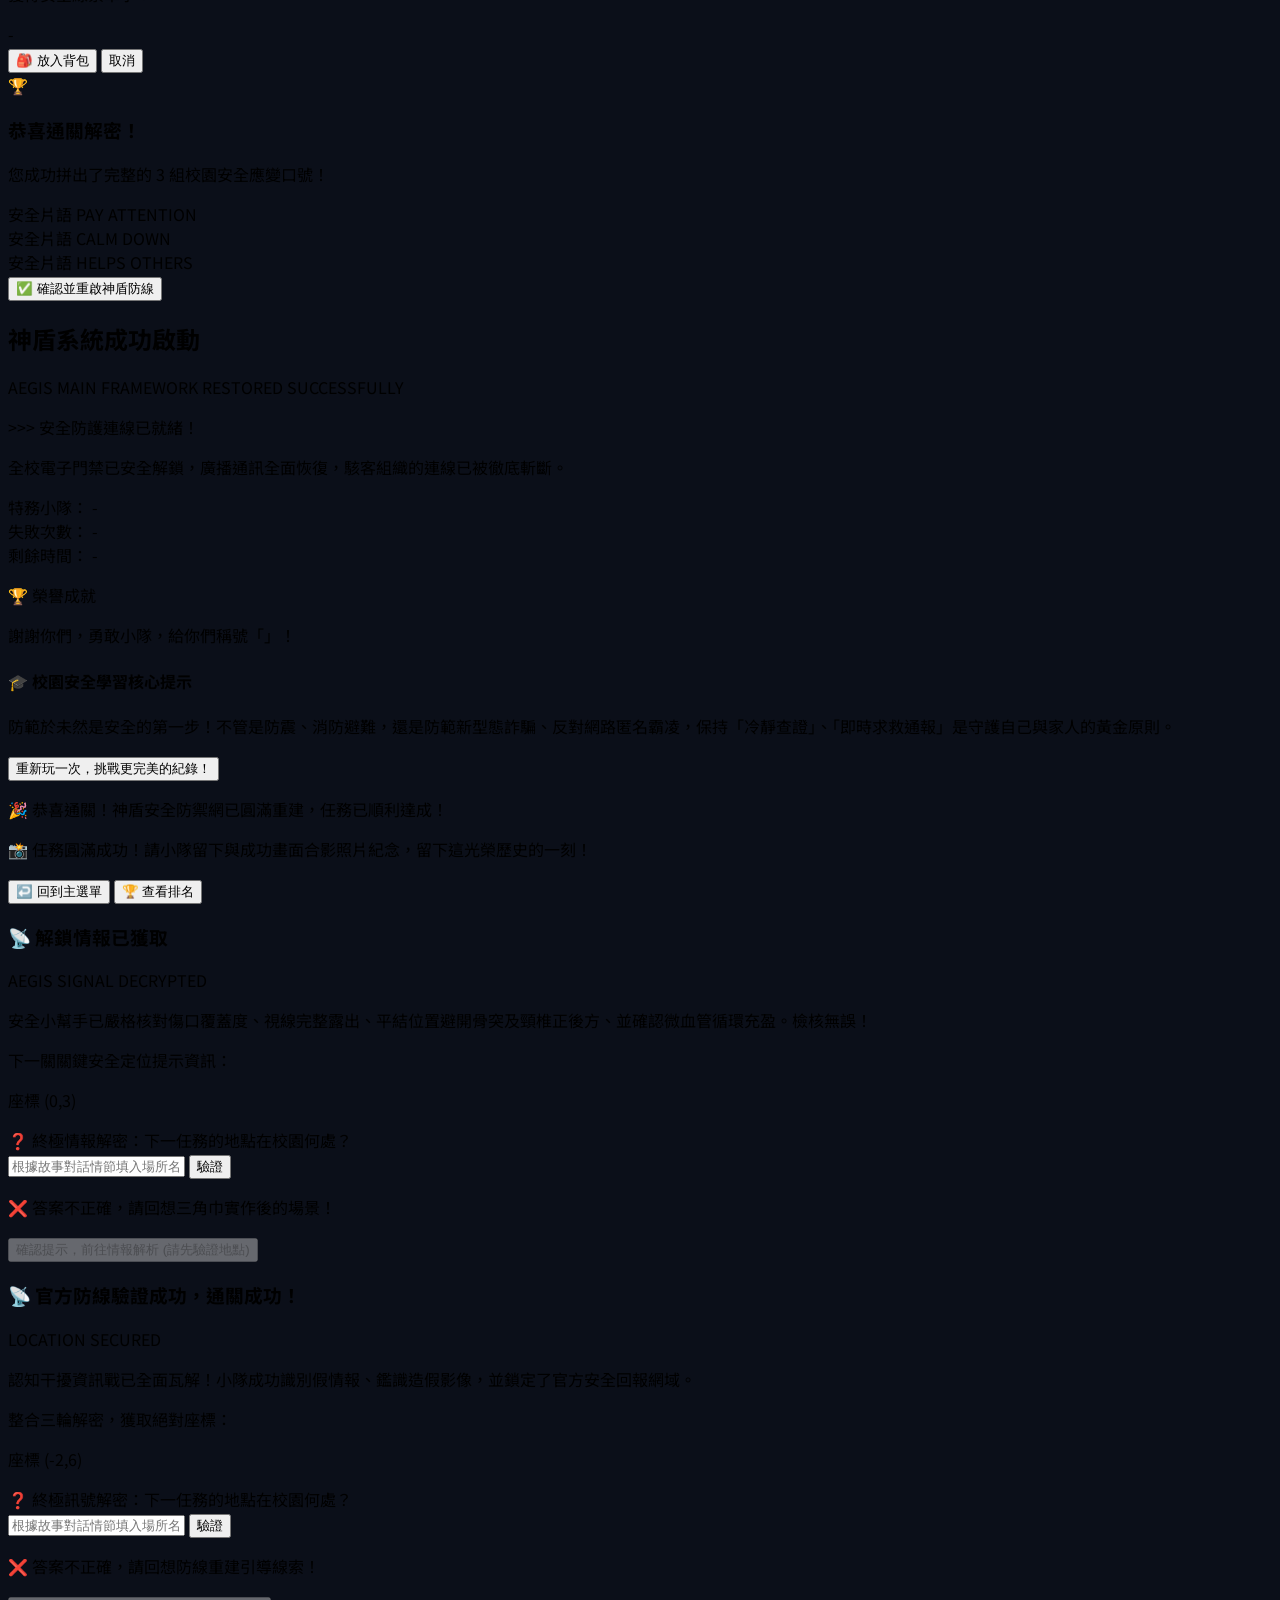
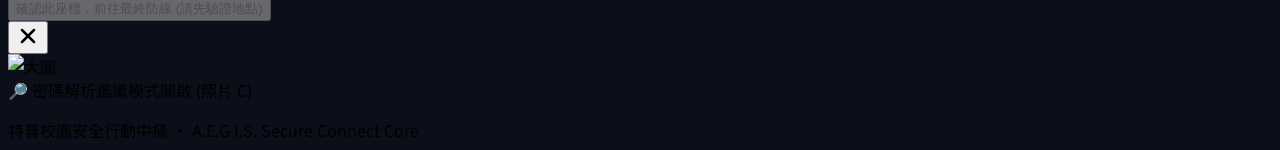
==== commit dfe0fdd5: "Update 代號：特普任務.html" ====
--- a/實境解謎網站/代號：特普任務.html
+++ b/實境解謎網站/代號：特普任務.html
@@ -848,6 +848,35 @@
         <!-- 7. 關卡細節頁面 -->
         <section id="screen-quest-detail" class="hidden w-full max-w-6xl bg-gray-900/90 border border-gray-800 rounded-2xl p-5 md:p-8 shadow-2xl space-y-6 relative">
             
+            <!-- 📢 安全守則宣導閘門 (quest-safety-rules-gate) -->
+            <div id="quest-safety-rules-gate" class="hidden fixed inset-x-0 bottom-0 z-[290] bg-slate-950/98 backdrop-blur-xl flex flex-col justify-center items-center p-6 transition-all duration-300">
+                <div class="text-center max-w-md space-y-6 p-4">
+                    <!-- 安全警報圖標與雷達光圈 -->
+                    <div class="relative w-20 h-20 mx-auto flex items-center justify-center">
+                        <div class="absolute inset-0 rounded-full bg-yellow-500/10 border border-yellow-500/30 animate-ping"></div>
+                        <div class="absolute inset-2 rounded-full bg-yellow-500/20 border border-yellow-500/40 animate-pulse"></div>
+                        <div class="w-14 h-14 rounded-full bg-yellow-950/80 border-2 border-yellow-400 flex items-center justify-center shadow-[0_0_20px_rgba(234,179,8,0.4)]">
+                            <i data-lucide="shield-alert" class="w-6 h-6 text-yellow-400 animate-bounce"></i>
+                        </div>
+                    </div>
+                    
+                    <div class="space-y-1">
+                        <h3 id="safety-rules-title" class="text-lg font-black text-yellow-500 tracking-wider">📢 請聽小幫手總結本關卡的安全守則</h3>
+                        <p class="text-[9px] text-slate-500 uppercase tracking-widest font-mono">AEGIS SECURITY BRIEFING GATEWAY</p>
+                    </div>
+
+                    <p class="text-xs text-slate-400 leading-relaxed max-w-xs mx-auto">
+                        小幫手正為您講解本關卡之安全防護與避難守則，請仔細聆聽。聆聽完畢後，點選下方按鈕即可。
+                    </p>
+
+                    <div class="space-y-3 pt-2 w-full max-w-xs mx-auto">
+                        <button onclick="dismissSafetyRules()" class="w-full py-3 bg-gradient-to-r from-yellow-500 to-amber-600 hover:from-yellow-600 hover:to-amber-700 text-black font-black tracking-widest rounded-xl text-xs transition-all duration-300 shadow-[0_0_20px_rgba(234,179,8,0.3)] hover:shadow-[0_0_25px_rgba(234,179,8,0.5)] transform hover:scale-[1.02] active:scale-[0.98] flex items-center justify-center gap-1.5 cursor-pointer">
+                            我已了解!
+                        </button>
+                    </div>
+                </div>
+            </div>
+
             <!-- 📍 區域抵達安全核實閘門 (quest-arrival-gate) -->
             <div id="quest-arrival-gate" class="hidden fixed inset-x-0 bottom-0 z-[285] bg-slate-950/98 backdrop-blur-xl flex flex-col justify-center items-center p-6 transition-all duration-300">
                 <div class="text-center max-w-md space-y-6 p-4">
@@ -3043,7 +3072,7 @@
                 console.error("Failed to load questArrived", e);
             }
 
-            // 抵達核實邏輯：若未通關且未確認抵達，則鎖死畫面
+            // 抵達核實與安全宣導閘門控制：若未通關且未確認抵達，則鎖死畫面以進行抵達確認
             if (!questStatus[questId] && !questArrived[questId]) {
                 const gate = document.getElementById('quest-arrival-gate');
                 if (gate) {
@@ -3051,10 +3080,14 @@
                     document.getElementById('gate-quest-title').innerText = data.title;
                     document.getElementById('gate-quest-location').innerText = questLocations[questId] || "指定任務地點";
                 }
+                const rulesGate = document.getElementById('quest-safety-rules-gate');
+                if (rulesGate) rulesGate.classList.add('hidden');
             } else {
-                // 已通關或已確認抵達，直接隱藏閘門並進行關卡初始化
+                // 已通關或已確認抵達，直接隱藏所有閘門並進行關卡初始化
                 const gate = document.getElementById('quest-arrival-gate');
                 if (gate) gate.classList.add('hidden');
+                const rulesGate = document.getElementById('quest-safety-rules-gate');
+                if (rulesGate) rulesGate.classList.add('hidden');
                 
                 if (questId === 1) initQuest1();
                 if (questId === 2) initQuest2();
@@ -3090,17 +3123,54 @@
             adjustQuest2StatusBar();
         }
 
-        // 動態調整抵達閘門的 top 懸浮定位，確保露出頂部倒數計時 HUD
+        // 動態調整抵達閘門及安全守則閘門的 top 懸浮定位，確保露出頂部倒數計時 HUD
         function adjustQuestArrivalGate() {
             const hud = document.getElementById('game-hud');
             const gate = document.getElementById('quest-arrival-gate');
-            if (gate) {
-                if (hud && !hud.classList.contains('hidden')) {
-                    const hudHeight = hud.offsetHeight || 56;
-                    gate.style.top = `${hudHeight}px`;
-                } else {
-                    gate.style.top = '0px';
-                }
+            const rulesGate = document.getElementById('quest-safety-rules-gate');
+            const topVal = (hud && !hud.classList.contains('hidden')) ? `${hud.offsetHeight || 56}px` : '0px';
+            
+            if (gate) gate.style.top = topVal;
+            if (rulesGate) rulesGate.style.top = topVal;
+        }
+
+        // ---------------------------------------------------
+        // 小幫手總結安全守則宣導流動 (任務結束後觸發)
+        // ---------------------------------------------------
+        let safetyBriefingCallback = null;
+
+        function showSafetyBriefingAfterQuest(questId, callback) {
+            safetyBriefingCallback = callback;
+            const rulesGate = document.getElementById('quest-safety-rules-gate');
+            if (rulesGate) {
+                const titleEl = document.getElementById('safety-rules-title');
+                if (titleEl) {
+                    const questNames = {
+                        1: "任務一：【迷失的座標】",
+                        2: "任務二：【物資精算師】",
+                        3: "任務三：【血色救援行動】",
+                        4: "任務四：【真相的迷霧】",
+                        5: "任務五：【重啟神盾防線】"
+                    };
+                    titleEl.innerText = `📢 請聽小幫手總結${questNames[questId] || "本關卡"}的安全守則`;
+                }
+                rulesGate.classList.remove('hidden');
+                adjustQuestArrivalGate();
+            } else {
+                if (callback) callback();
+            }
+        }
+
+        // 關閉安全守則宣導頁面，隨後執行後續動作 (如自動跳轉下一關或進入結局)
+        function dismissSafetyRules() {
+            playSound('success');
+            const rulesGate = document.getElementById('quest-safety-rules-gate');
+            if (rulesGate) rulesGate.classList.add('hidden');
+            
+            if (safetyBriefingCallback) {
+                const cb = safetyBriefingCallback;
+                safetyBriefingCallback = null;
+                cb();
             }
         }
 
@@ -3555,8 +3625,10 @@
             playSound('success');
             questStatus[1] = true;
             updateMenuProgress();
-            showToast("準備進入下一區域...", "info");
-            setTimeout(() => { goToQuest(2); }, 500); // 破關後自動接續至任務二
+            showSafetyBriefingAfterQuest(1, () => {
+                showToast("準備進入下一區域...", "info");
+                setTimeout(() => { goToQuest(2); }, 500); // 破關後自動接續至任務二
+            });
         }
 
 
@@ -4085,8 +4157,10 @@
             document.getElementById('unlock-success-modal').style.display = 'none';
             questStatus[2] = true;
             updateMenuProgress();
-            showToast("準備進入下一區域...", "info");
-            setTimeout(() => { goToQuest(3); }, 500); // 自動跳轉至任務三
+            showSafetyBriefingAfterQuest(2, () => {
+                showToast("準備進入下一區域...", "info");
+                setTimeout(() => { goToQuest(3); }, 500); // 自動跳轉至任務三
+            });
         }
 
         function returnToMapFromQuest(questId, modalId) {
@@ -4188,8 +4262,10 @@
             document.getElementById('coordinate-modal').classList.add('hidden');
             questStatus[3] = true;
             updateMenuProgress();
-            showToast("準備進入情報解析區域...", "info");
-            setTimeout(() => { goToQuest(4); }, 500); // 改為自動跳轉至任務四
+            showSafetyBriefingAfterQuest(3, () => {
+                showToast("準備進入情報解析區域...", "info");
+                setTimeout(() => { goToQuest(4); }, 500); // 改為自動跳轉至任務四
+            });
         }
 
         // ==========================================
@@ -4350,8 +4426,10 @@
             document.getElementById('coordinate-modal-4').classList.add('hidden');
             questStatus[4] = true;
             updateMenuProgress();
-            showToast("正在前往主機室...", "info");
-            setTimeout(() => { goToQuest(5); }, 500); // 改為自動跳轉至任務五
+            showSafetyBriefingAfterQuest(4, () => {
+                showToast("正在前往主機室...", "info");
+                setTimeout(() => { goToQuest(5); }, 500); // 改為自動跳轉至任務五
+            });
         }
 
         function openQ4ImageModal(src, caption, showScanner) {
@@ -4704,7 +4782,9 @@
             modal.classList.add('hidden');
             questStatus[5] = true;
             updateMenuProgress();
-            setTimeout(() => { goToEnding(); }, 500); // 完成後直接進入大結局
+            showSafetyBriefingAfterQuest(5, () => {
+                setTimeout(() => { goToEnding(); }, 500); // 完成後直接進入大結局
+            });
         }
 
         function goToEnding(isTimeUp = false) {
@@ -5191,11 +5271,8 @@
                             merged.push(selected);
                             cloudMap.delete(nameKey); // 移除已處理的小隊
                         } else {
-                            // 本機特有小隊（離線登入或剛好沒同步成功的隊伍）：
-                            // 若是當前活躍玩家小隊則必須保留以防影響遊戲，其餘非活躍小隊若雲端已無資料則不保留，隨時同步雲端刪除與清空狀態！
-                            if (teamName && nameKey === teamName.trim().toLowerCase()) {
-                                merged.push(l);
-                            }
+                            // 本機特有小隊（離線登入或剛好沒同步成功的隊伍），百分之百保留！
+                            merged.push(l);
                         }
                     });
 
@@ -5738,7 +5815,7 @@
         }
 
         // ---------------------------------------------------
-        // 全螢幕模式切換與狀態處理
+        // 全螢幕切換與狀態處理邏輯
         // ---------------------------------------------------
         function toggleFullscreen() {
             playSound('click');
@@ -5762,7 +5839,7 @@
             }
         }
 
-        const handleFullscreenChange = () => {
+        function handleFullscreenChange() {
             const isFullscreen = document.fullscreenElement || document.webkitFullscreenElement;
             const icon = document.getElementById('fullscreen-icon');
             const text = document.getElementById('fullscreen-text');
@@ -5783,7 +5860,7 @@
                 }
             }
             if (typeof lucide !== 'undefined') lucide.createIcons();
-        };
+        }
 
         document.addEventListener('fullscreenchange', handleFullscreenChange);
         document.addEventListener('webkitfullscreenchange', handleFullscreenChange);
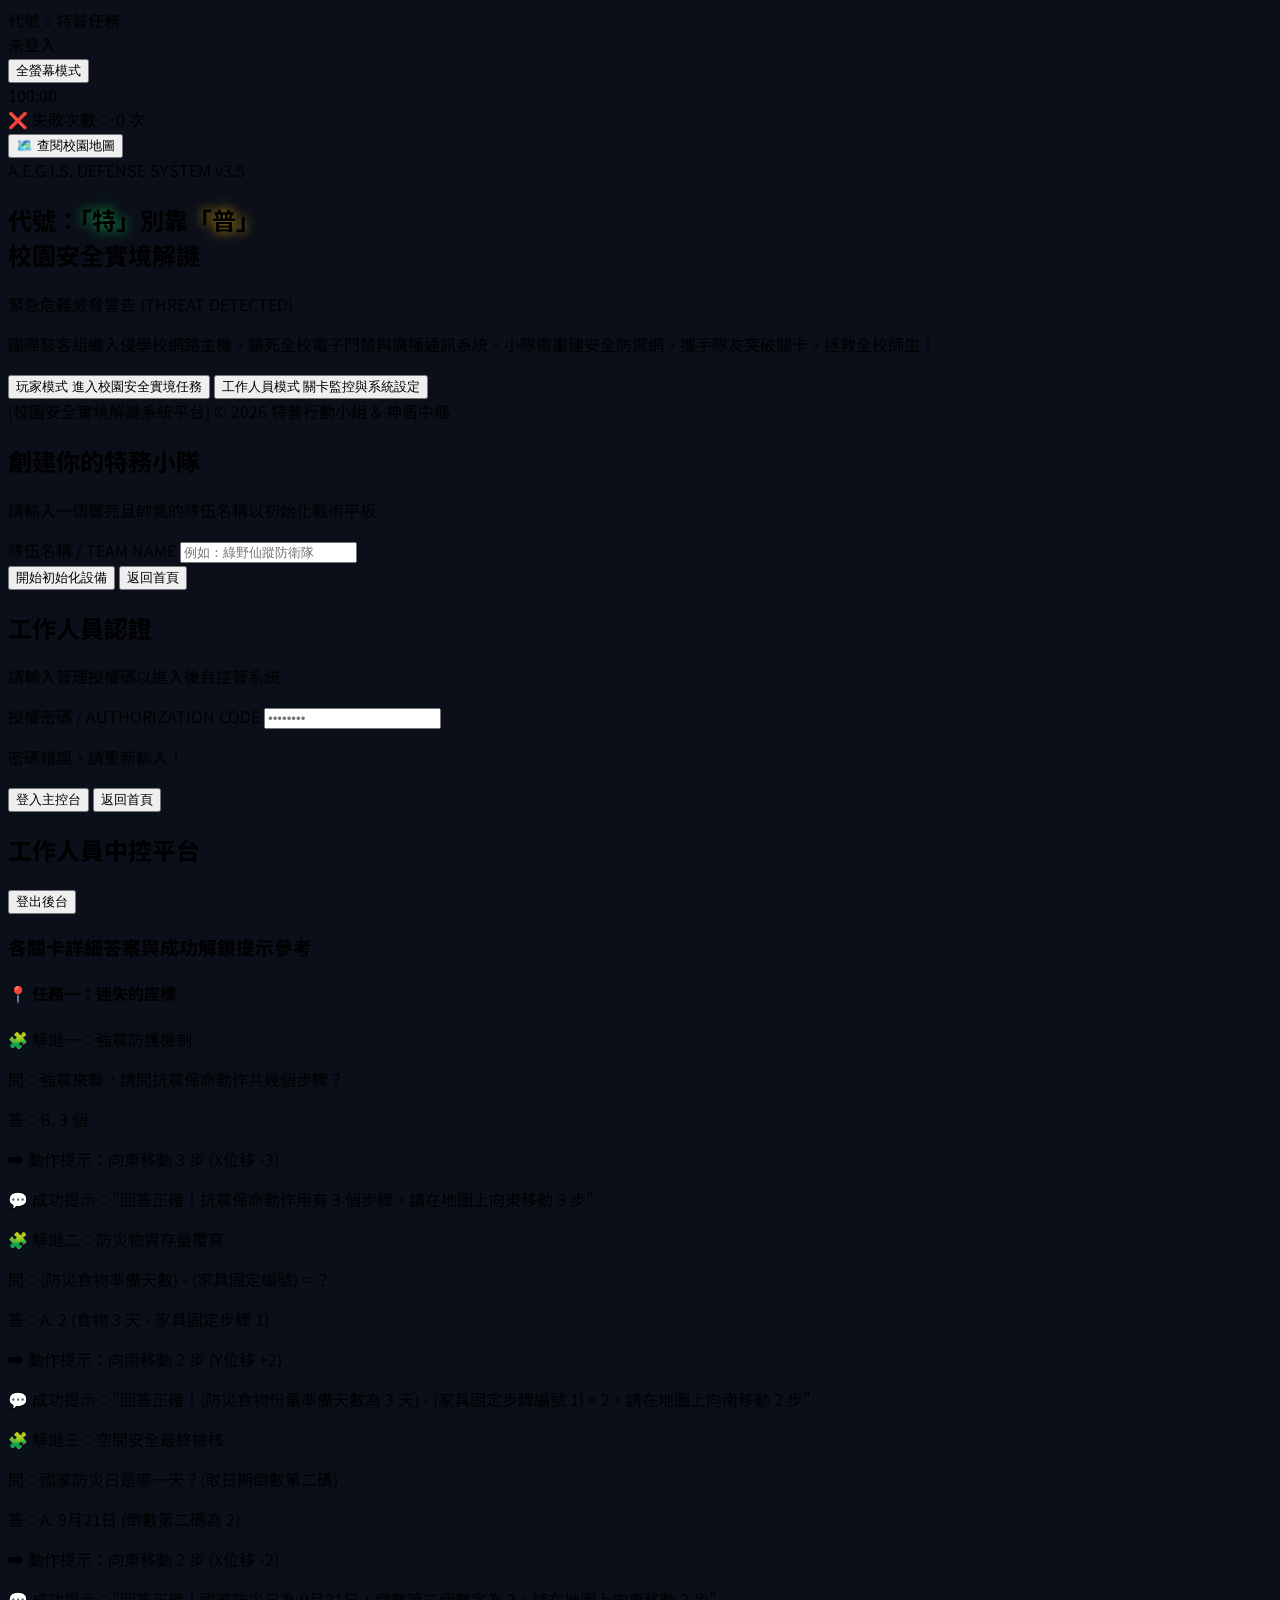
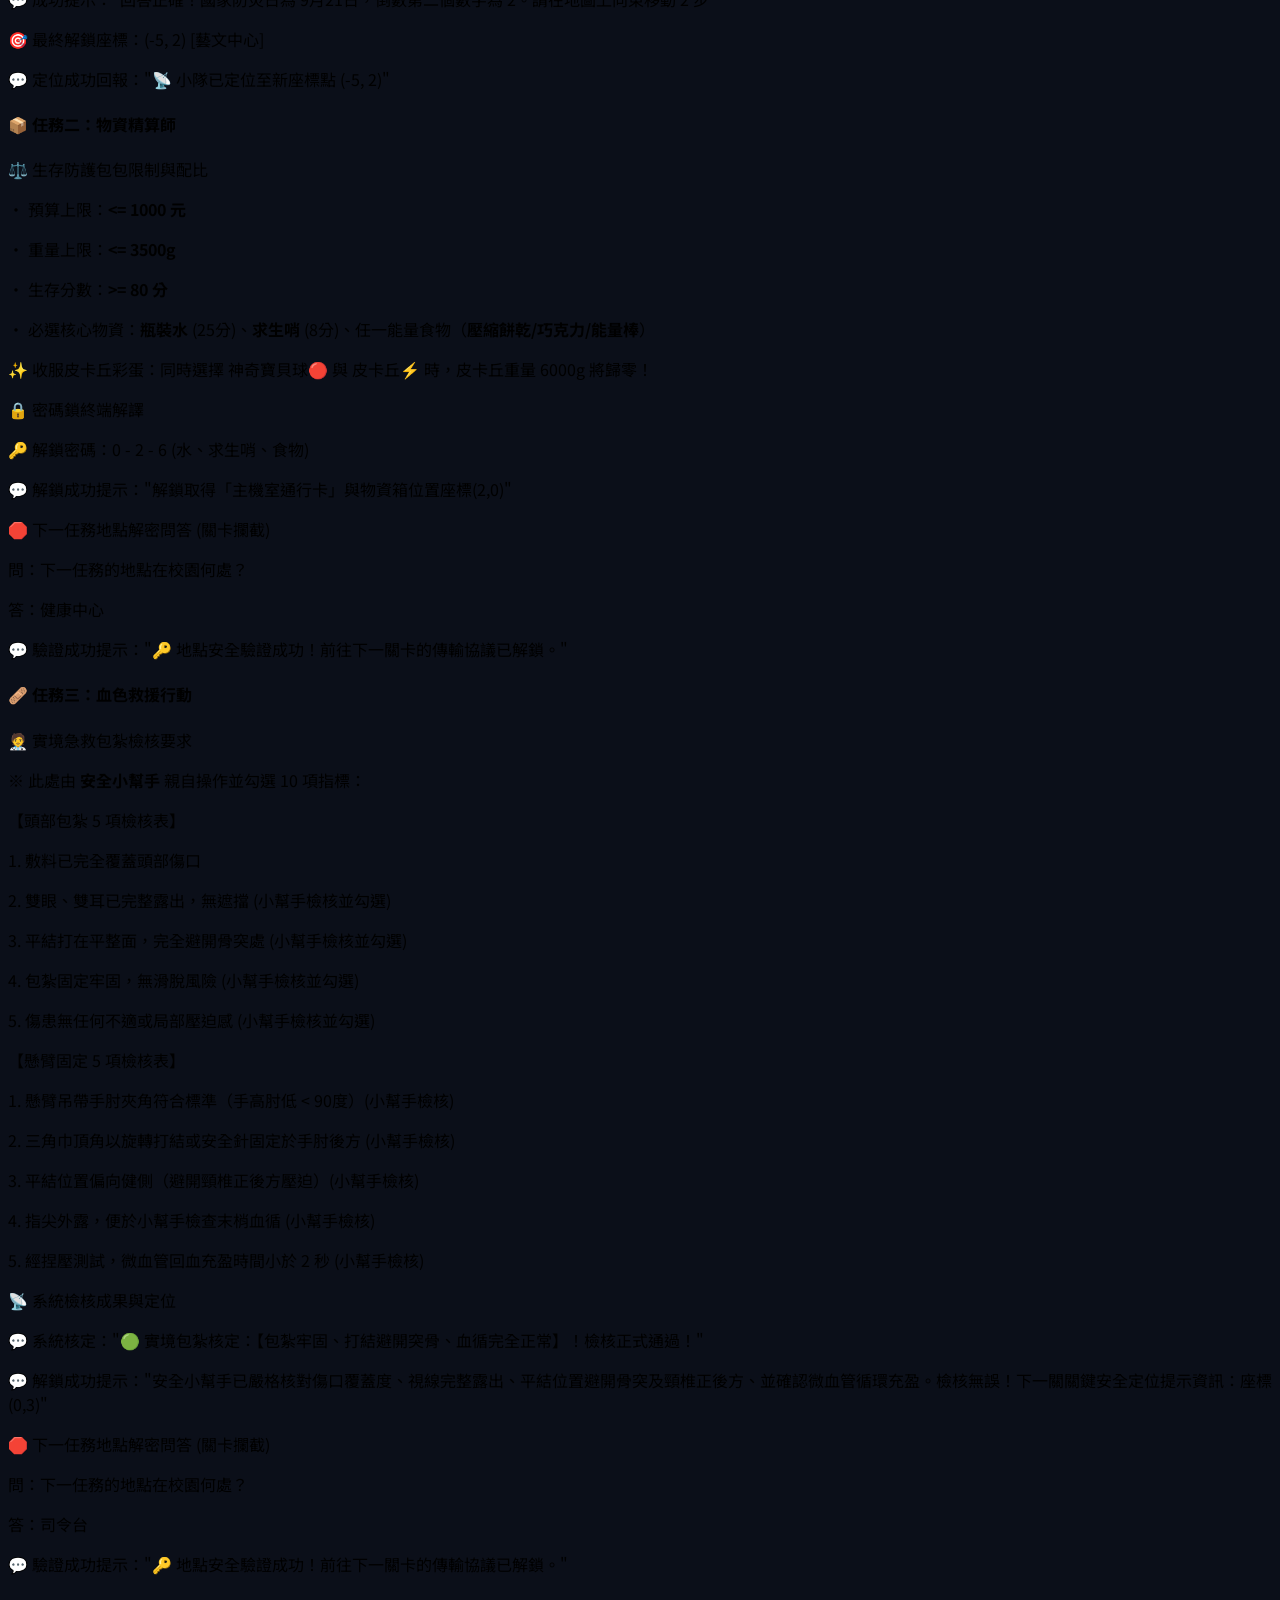
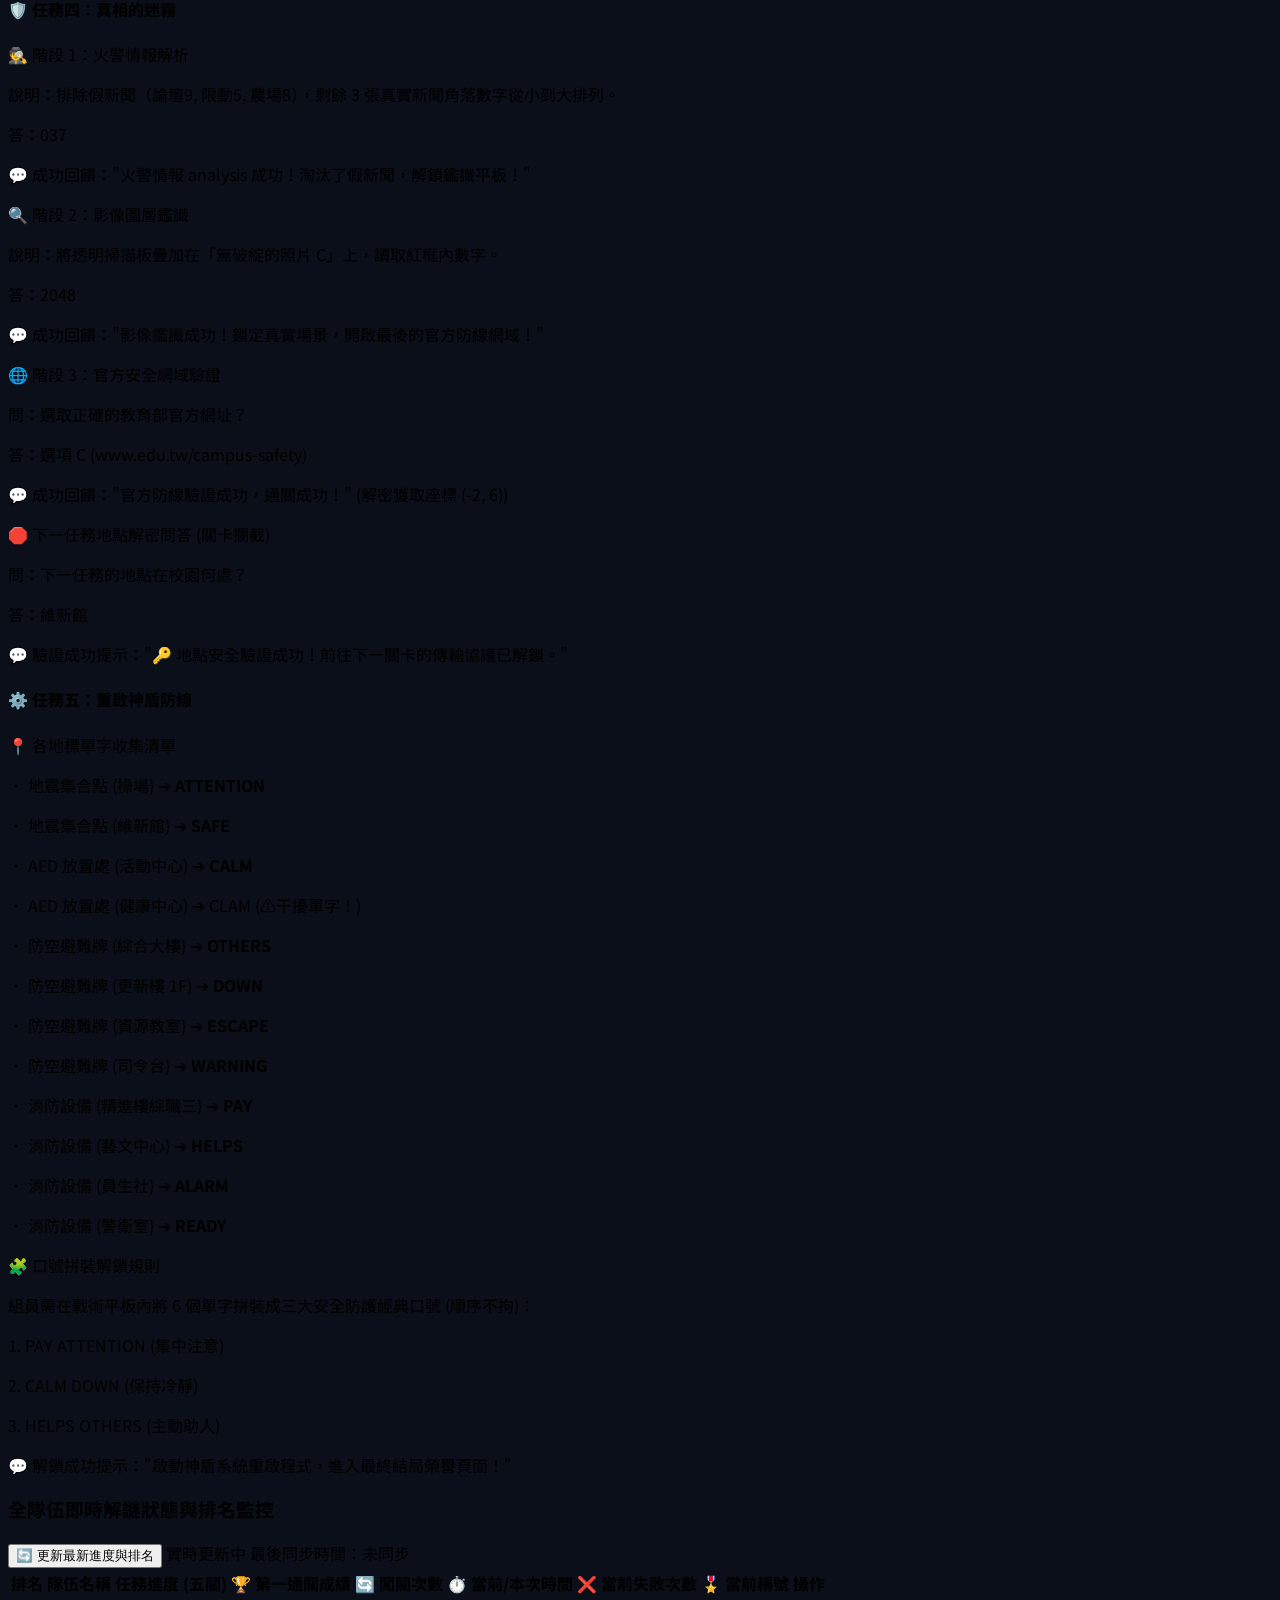
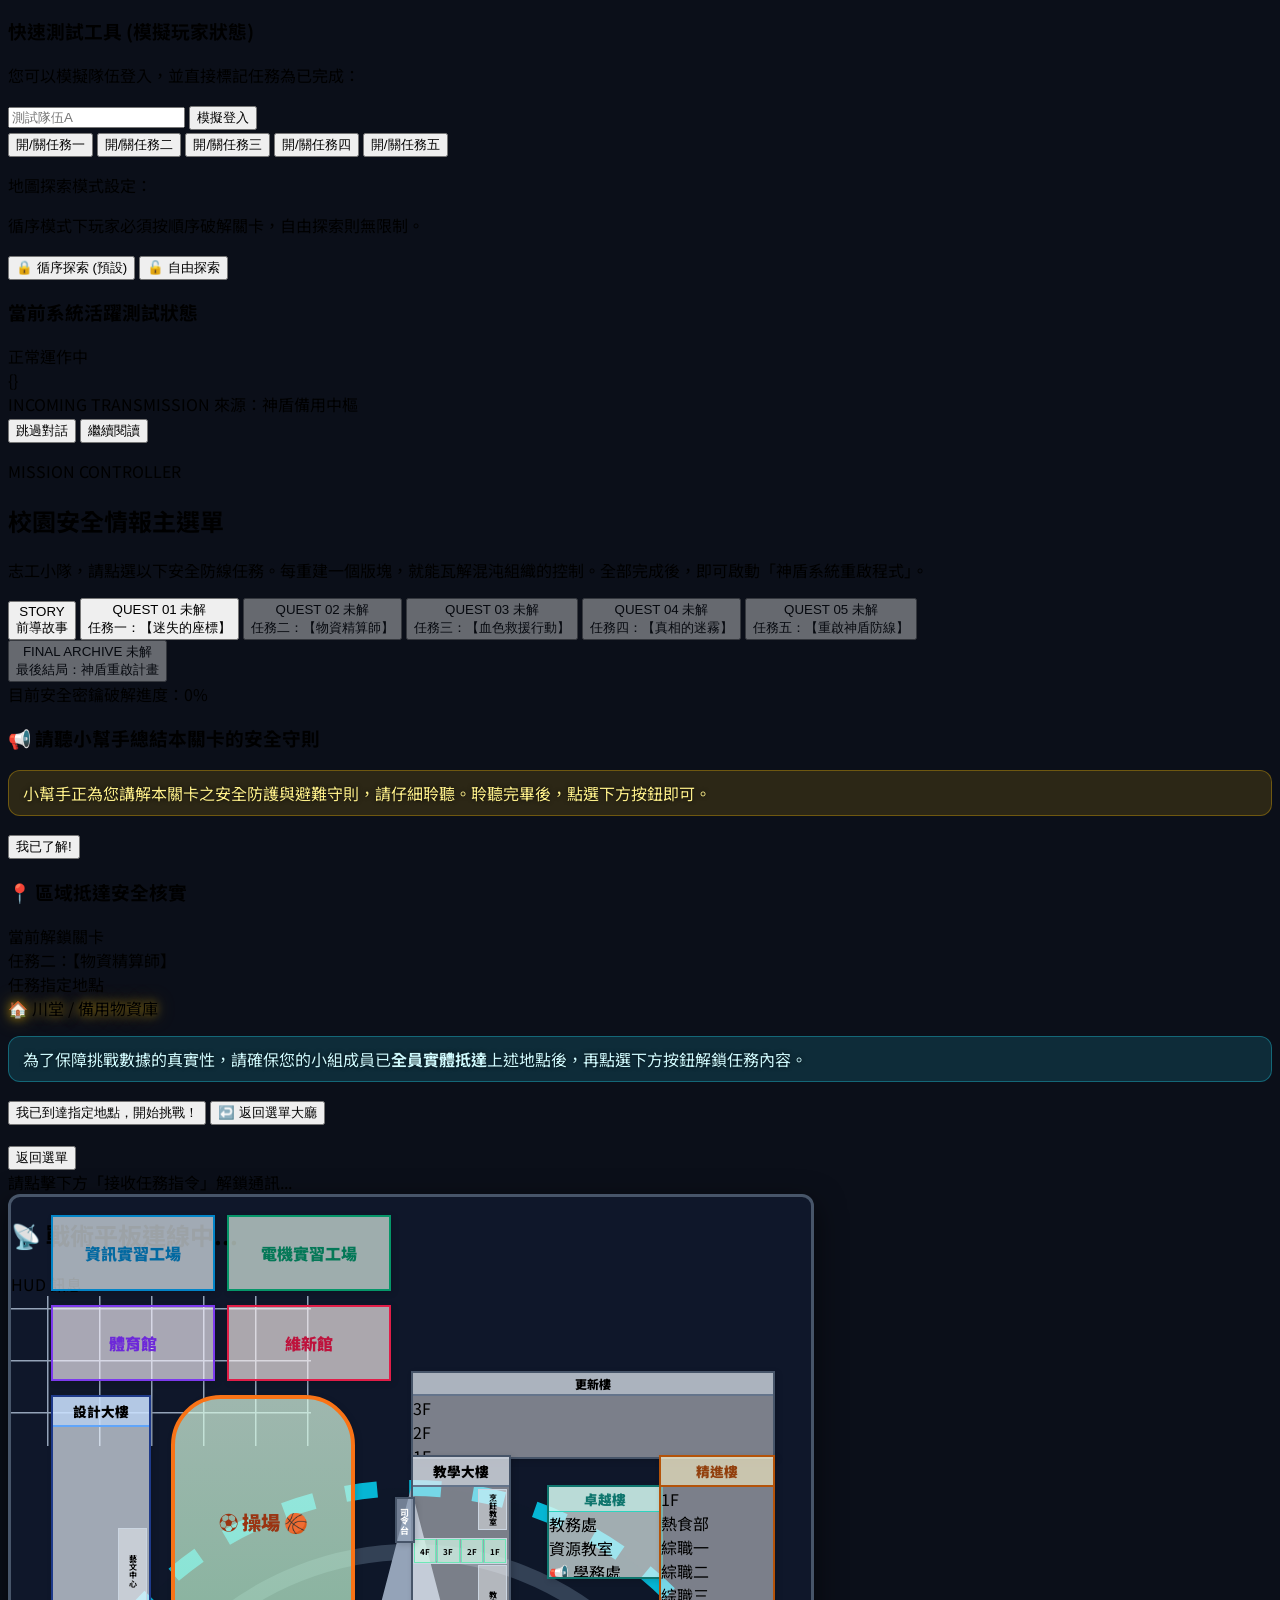
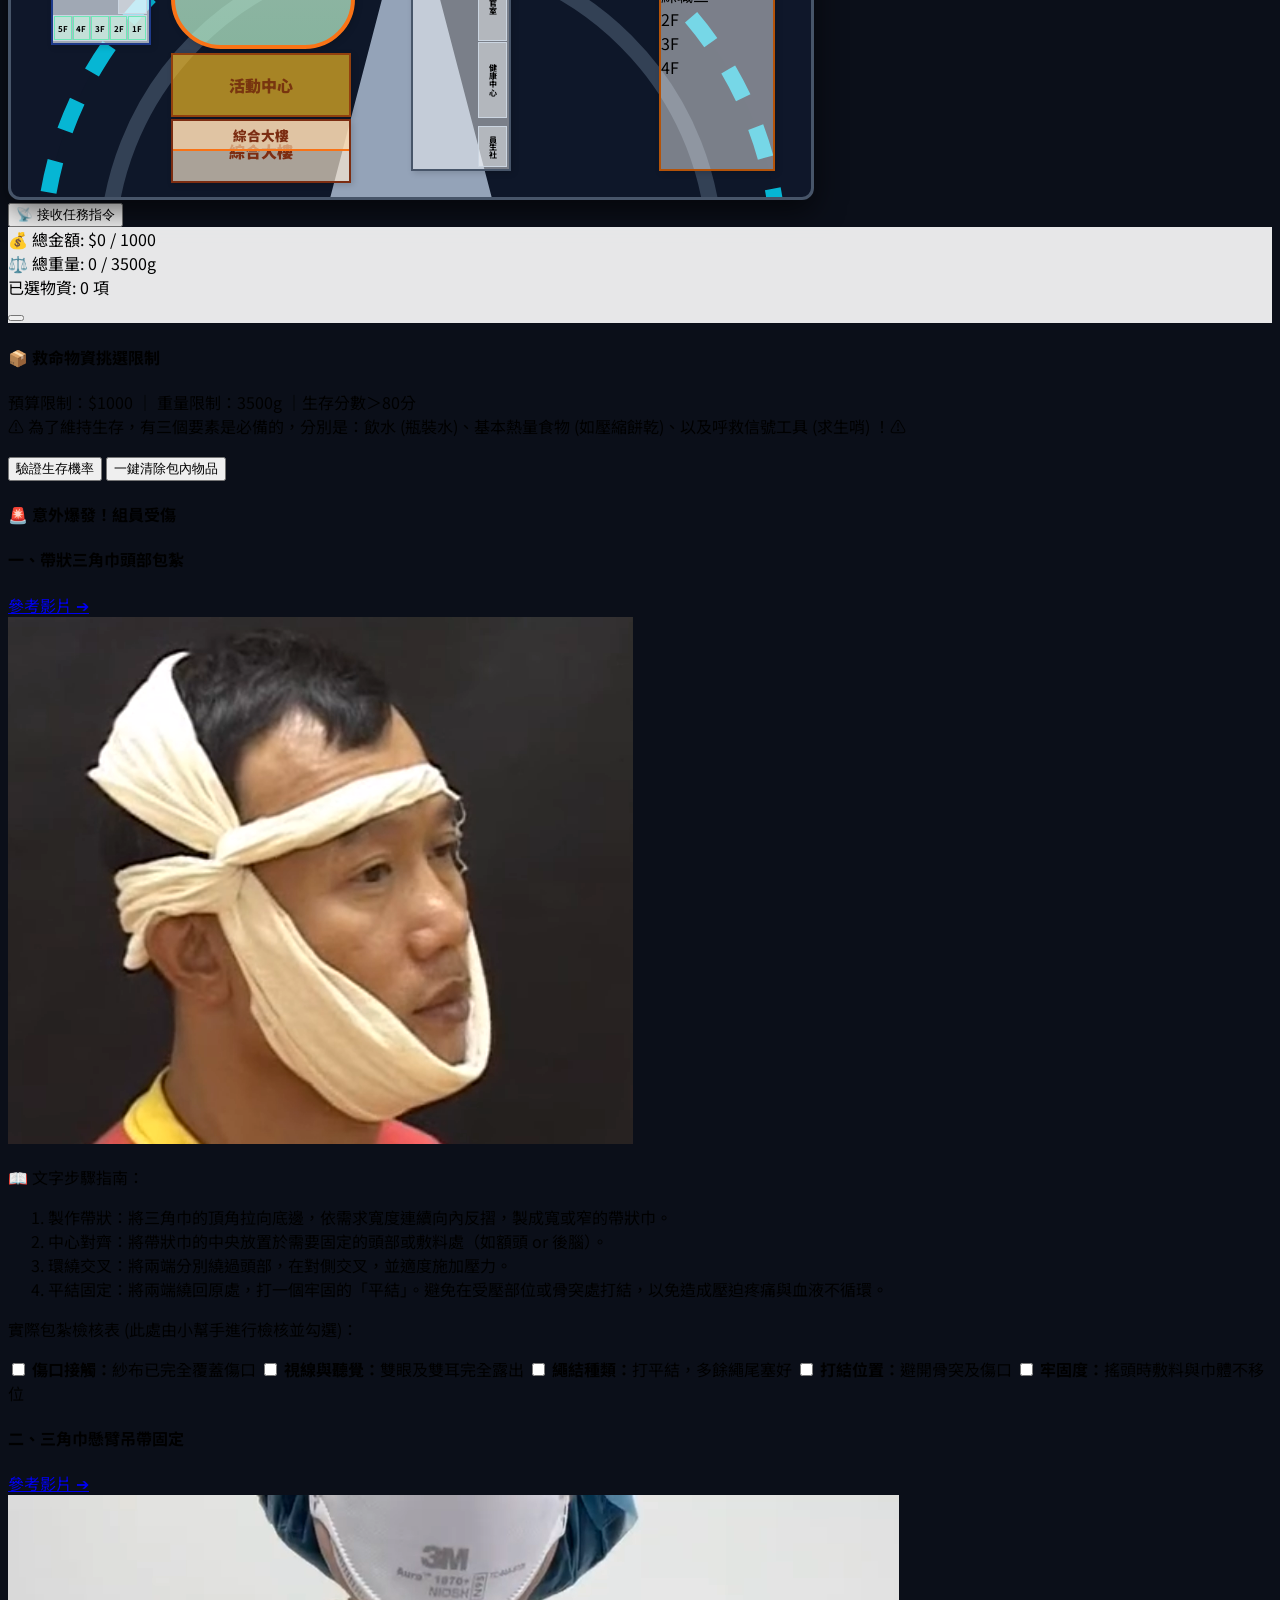
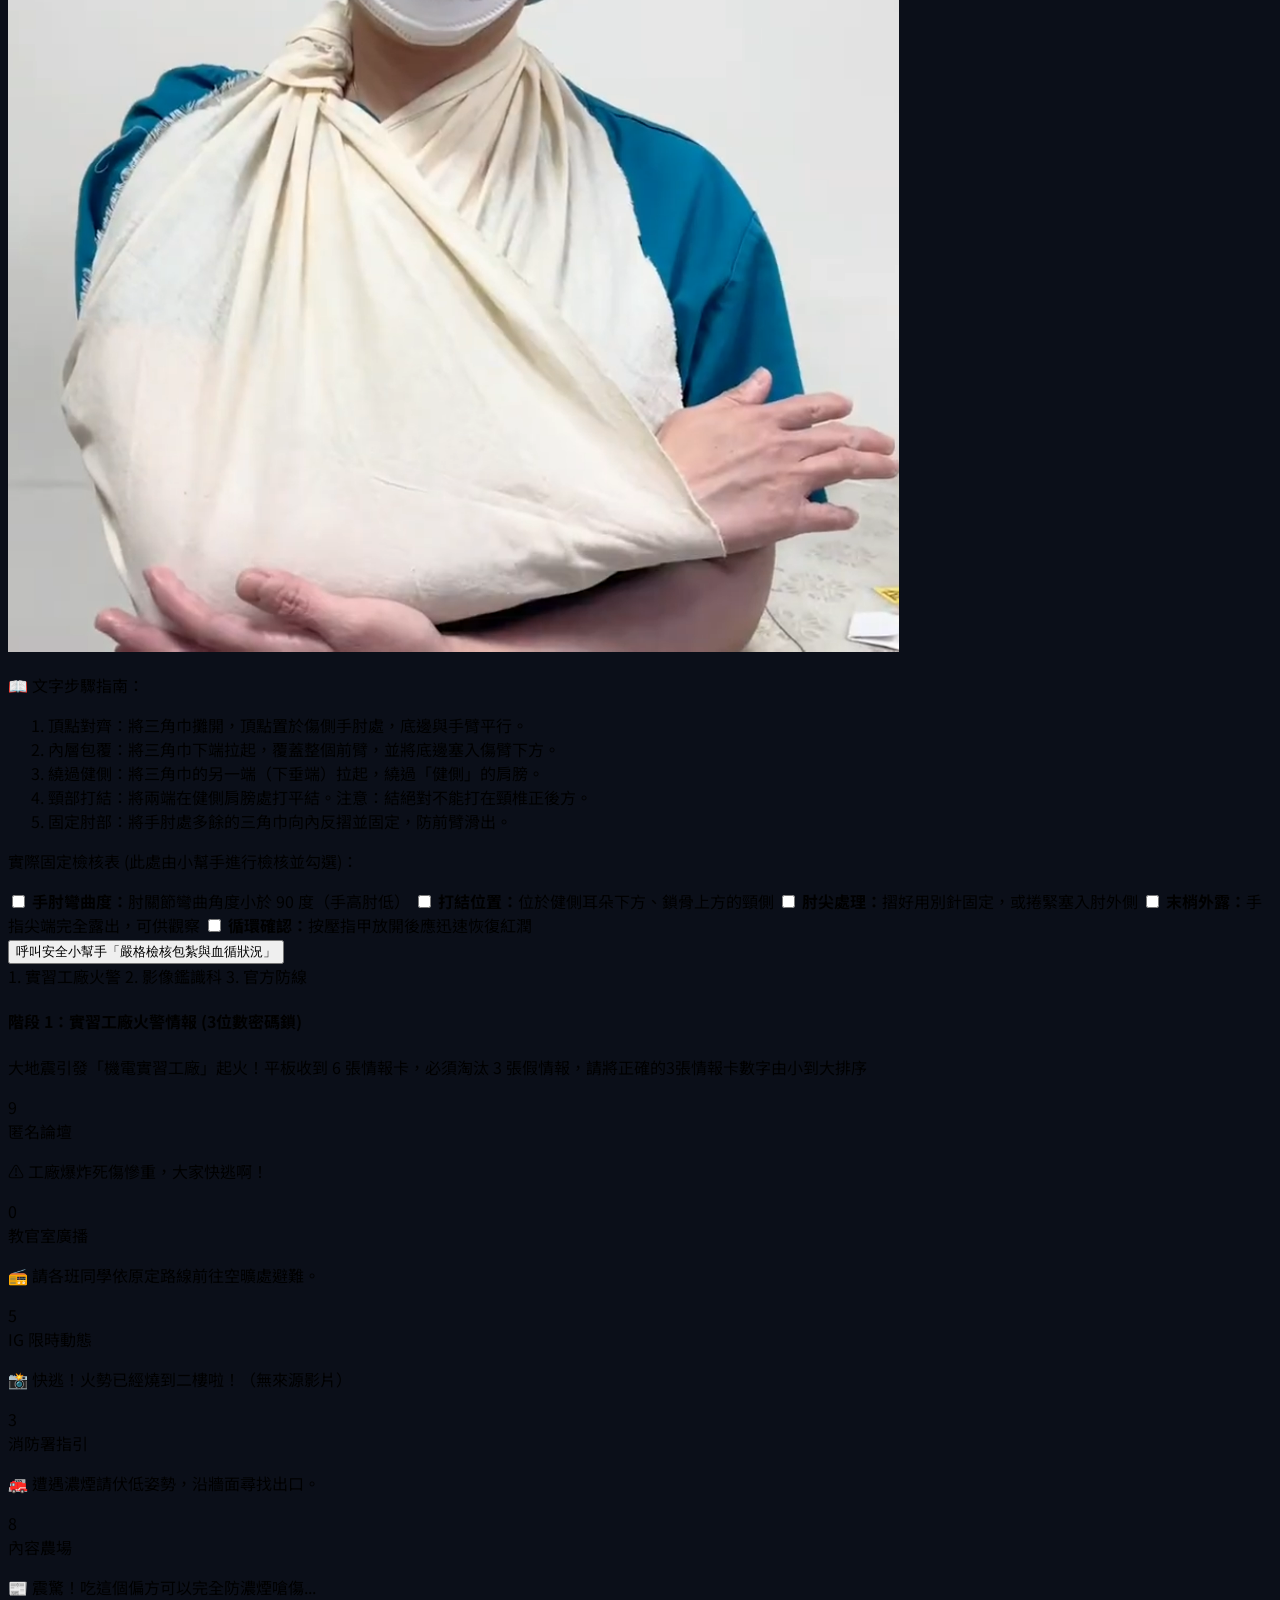
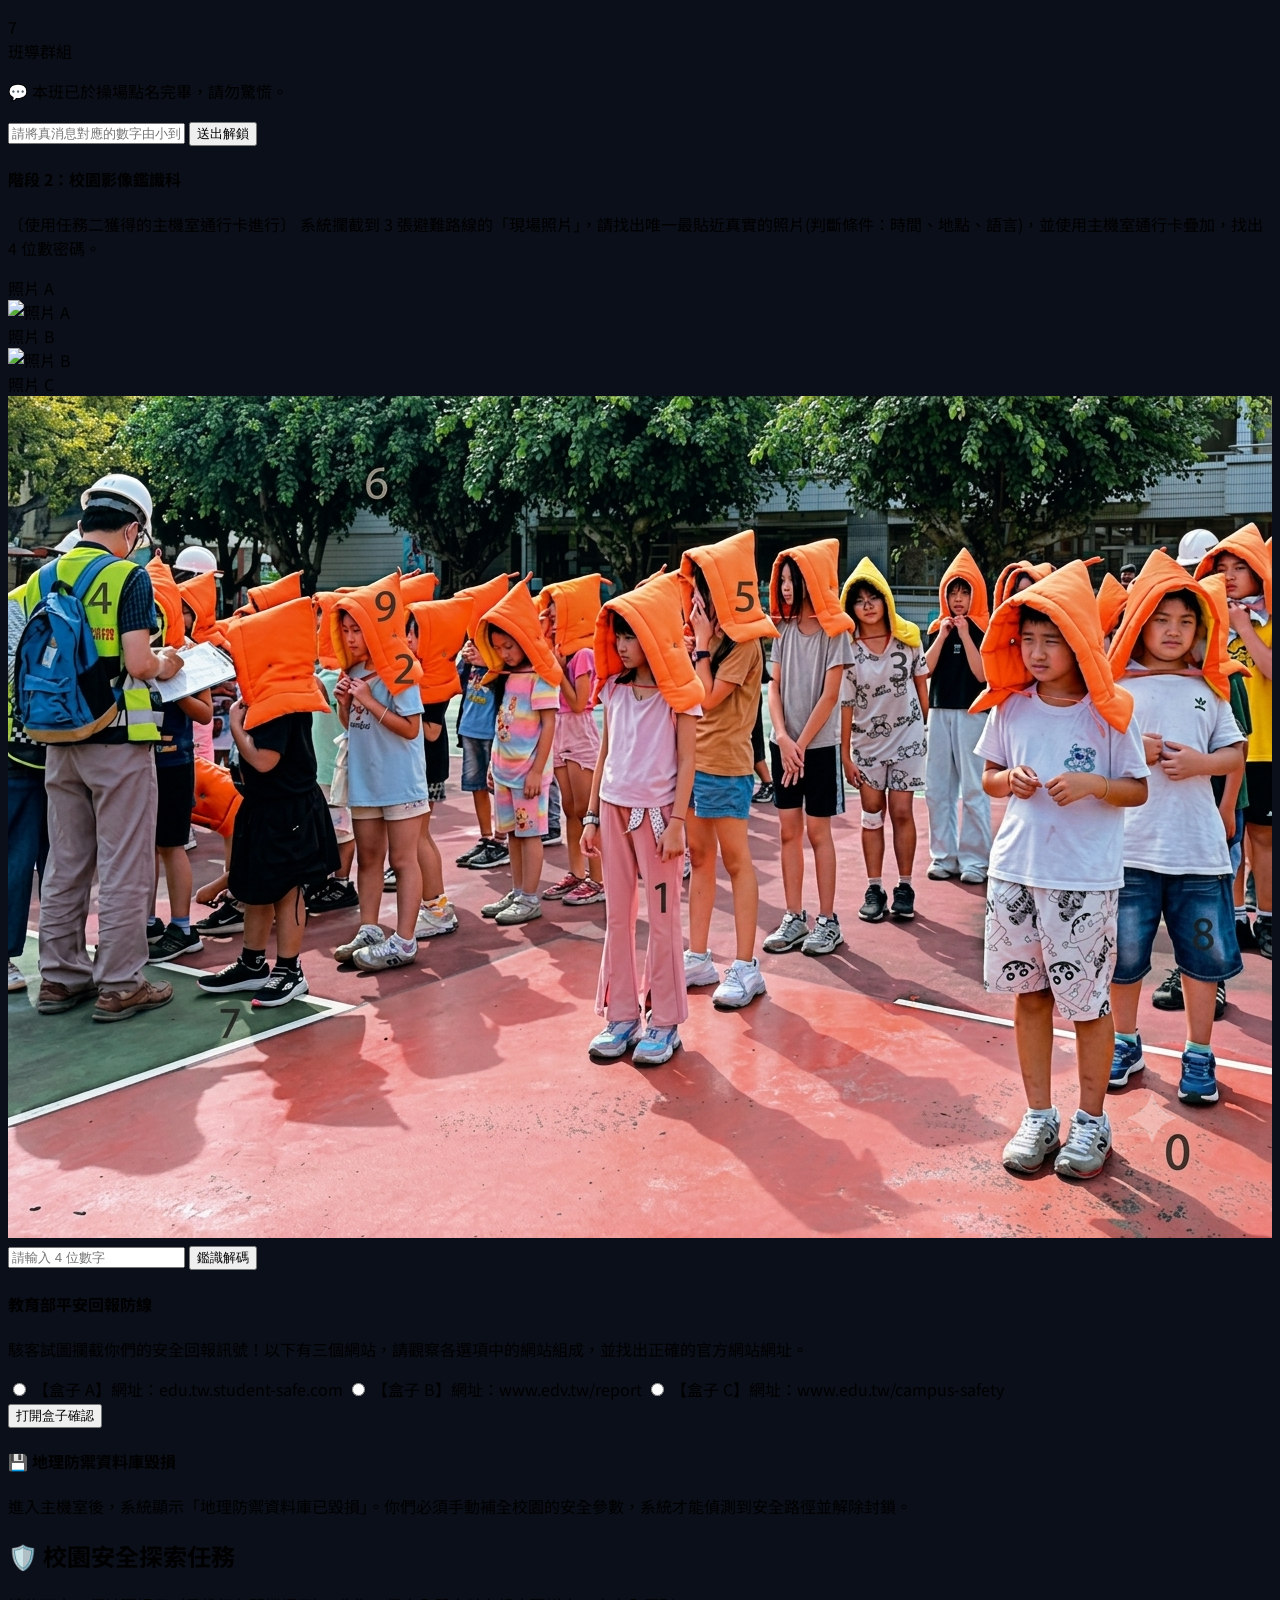
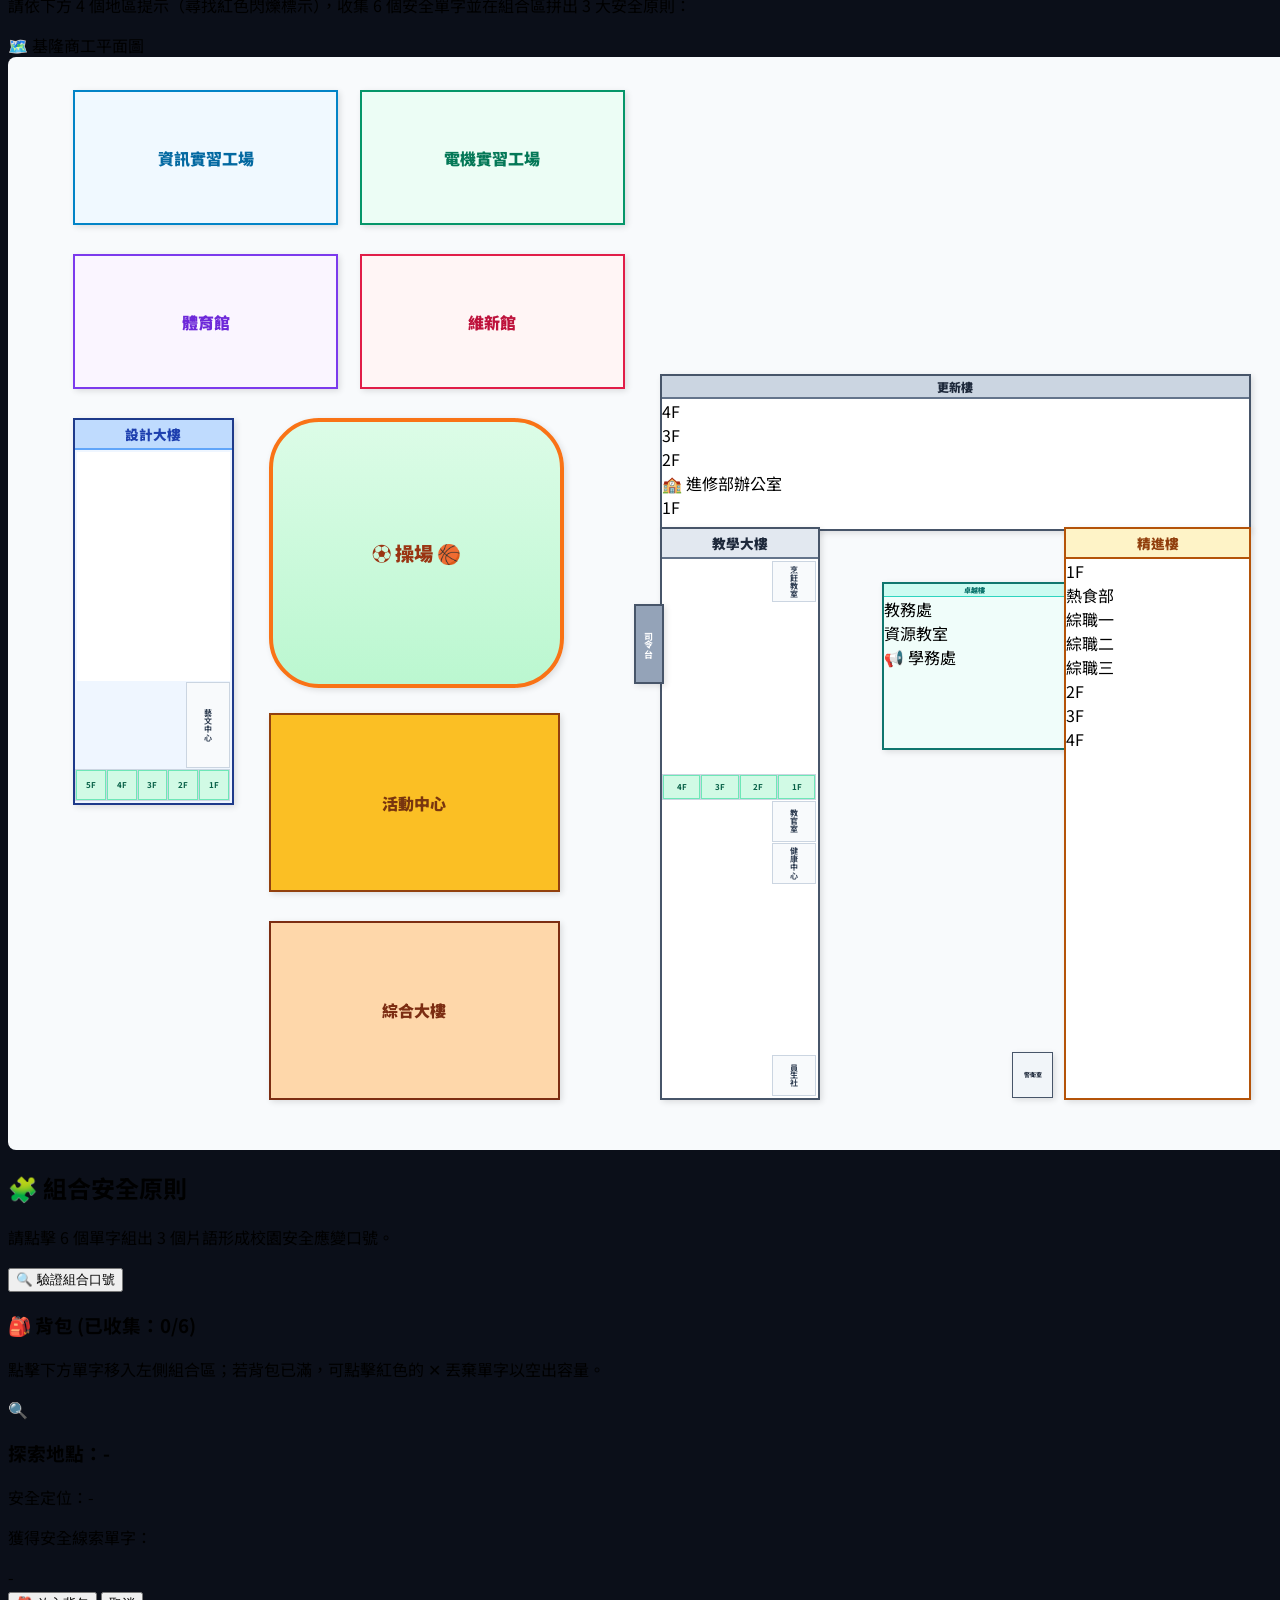
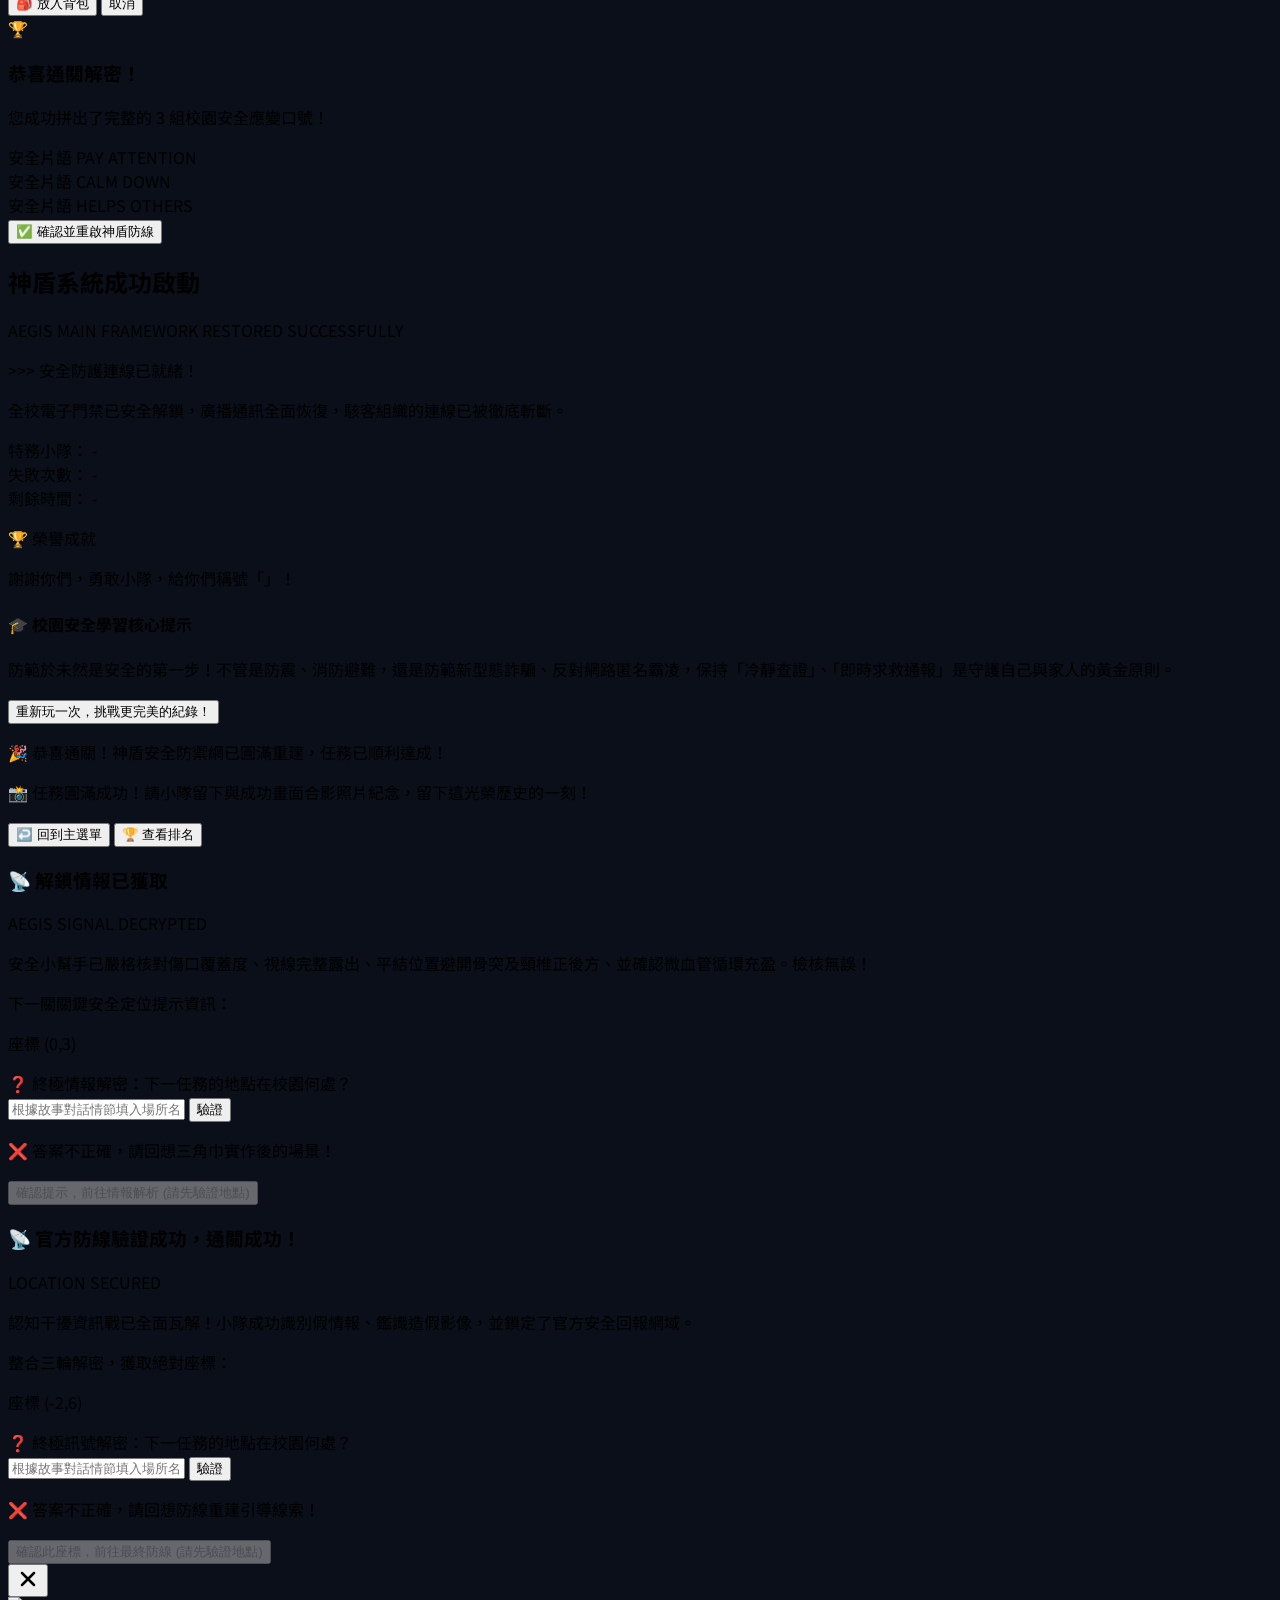
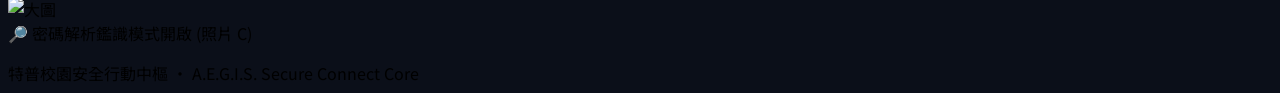
==== commit 6121dd4f: "Update 代號：特普任務.html" ====
--- a/實境解謎網站/代號：特普任務.html
+++ b/實境解謎網站/代號：特普任務.html
@@ -265,6 +265,51 @@
         }
         .animate-shake {
             animation: shake 0.2s ease-in-out 2;
+        }
+
+        /* 警告與說明文字底色+浮動閃爍動畫 */
+        @keyframes alert-float-blink-yellow {
+            0%, 100% {
+                transform: translateY(0);
+                opacity: 1;
+                box-shadow: 0 0 12px rgba(234, 179, 8, 0.4);
+            }
+            50% {
+                transform: translateY(-3px);
+                opacity: 0.85;
+                box-shadow: 0 0 4px rgba(234, 179, 8, 0.1);
+            }
+        }
+        .glowing-alert-box-yellow {
+            background-color: rgba(234, 179, 8, 0.15);
+            border: 1px solid rgba(234, 179, 8, 0.35);
+            color: #fef08a; /* text-yellow-200 */
+            padding: 10px 14px;
+            border-radius: 12px;
+            animation: alert-float-blink-yellow 2s infinite ease-in-out;
+            text-shadow: 0 0 4px rgba(0, 0, 0, 0.8);
+        }
+
+        @keyframes alert-float-blink-cyan {
+            0%, 100% {
+                transform: translateY(0);
+                opacity: 1;
+                box-shadow: 0 0 12px rgba(34, 211, 238, 0.4);
+            }
+            50% {
+                transform: translateY(-3px);
+                opacity: 0.85;
+                box-shadow: 0 0 4px rgba(34, 211, 238, 0.1);
+            }
+        }
+        .glowing-alert-box-cyan {
+            background-color: rgba(34, 211, 238, 0.15);
+            border: 1px solid rgba(34, 211, 238, 0.35);
+            color: #cffafe; /* text-cyan-100 */
+            padding: 10px 14px;
+            border-radius: 12px;
+            animation: alert-float-blink-cyan 2s infinite ease-in-out;
+            text-shadow: 0 0 4px rgba(0, 0, 0, 0.8);
         }
 
     </style>
@@ -830,7 +875,10 @@
                         <span id="ending-icon-container" class="inline-block text-gray-600 mb-1">
                             <i data-lucide="lock-keyhole" class="w-6 h-6 mx-auto"></i>
                         </span>
-                        <div class="text-xs text-gray-500 tracking-wider font-mono">FINAL ARCHIVE</div>
+                        <div class="text-xs text-gray-500 tracking-wider font-mono flex items-center justify-center gap-1.5">
+                            <span>FINAL ARCHIVE</span>
+                            <span id="badge-ending" class="text-xs px-1.5 rounded-full bg-red-950 text-red-300 border border-red-900">未解</span>
+                        </div>
                         <div id="ending-title" class="font-bold text-base text-gray-500">最後結局：神盾重啟計畫</div>
                     </div>
                 </button>
@@ -850,7 +898,7 @@
             
             <!-- 📢 安全守則宣導閘門 (quest-safety-rules-gate) -->
             <div id="quest-safety-rules-gate" class="hidden fixed inset-x-0 bottom-0 z-[290] bg-slate-950/98 backdrop-blur-xl flex flex-col justify-center items-center p-6 transition-all duration-300">
-                <div class="text-center max-w-md space-y-6 p-4">
+                <div class="text-center max-w-md w-full space-y-6 p-6 md:p-8 bg-slate-900/90 border border-slate-800 rounded-3xl shadow-2xl shadow-slate-950/50 backdrop-blur-md">
                     <!-- 安全警報圖標與雷達光圈 -->
                     <div class="relative w-20 h-20 mx-auto flex items-center justify-center">
                         <div class="absolute inset-0 rounded-full bg-yellow-500/10 border border-yellow-500/30 animate-ping"></div>
@@ -862,10 +910,9 @@
                     
                     <div class="space-y-1">
                         <h3 id="safety-rules-title" class="text-lg font-black text-yellow-500 tracking-wider">📢 請聽小幫手總結本關卡的安全守則</h3>
-                        <p class="text-[9px] text-slate-500 uppercase tracking-widest font-mono">AEGIS SECURITY BRIEFING GATEWAY</p>
-                    </div>
-
-                    <p class="text-xs text-slate-400 leading-relaxed max-w-xs mx-auto">
+                    </div>
+
+                    <p class="text-xs glowing-alert-box-yellow leading-relaxed max-w-xs mx-auto">
                         小幫手正為您講解本關卡之安全防護與避難守則，請仔細聆聽。聆聽完畢後，點選下方按鈕即可。
                     </p>
 
@@ -879,7 +926,7 @@
 
             <!-- 📍 區域抵達安全核實閘門 (quest-arrival-gate) -->
             <div id="quest-arrival-gate" class="hidden fixed inset-x-0 bottom-0 z-[285] bg-slate-950/98 backdrop-blur-xl flex flex-col justify-center items-center p-6 transition-all duration-300">
-                <div class="text-center max-w-md space-y-6 p-4">
+                <div class="text-center max-w-md w-full space-y-6 p-6 md:p-8 bg-slate-900/90 border border-slate-800 rounded-3xl shadow-2xl shadow-slate-950/50 backdrop-blur-md">
                     <!-- 定位圖標與雷達光圈 -->
                     <div class="relative w-20 h-20 mx-auto flex items-center justify-center">
                         <div class="absolute inset-0 rounded-full bg-cyan-500/10 border border-cyan-500/30 animate-ping"></div>
@@ -891,7 +938,6 @@
                     
                     <div class="space-y-1">
                         <h3 class="text-lg font-black text-cyan-400 tracking-wider">📍 區域抵達安全核實</h3>
-                        <p class="text-[9px] text-slate-500 uppercase tracking-widest font-mono">AEGIS SECURE GATEWAY CHECK</p>
                     </div>
 
                     <div class="bg-slate-900/80 border border-slate-800 p-4 rounded-2xl space-y-2 shadow-inner">
@@ -904,7 +950,7 @@
                         <div id="gate-quest-location" class="text-base font-black text-yellow-400 glow-text-yellow">🏠 川堂 / 備用物資庫</div>
                     </div>
 
-                    <p class="text-xs text-slate-400 leading-relaxed max-w-xs mx-auto">
+                    <p class="text-xs glowing-alert-box-cyan leading-relaxed max-w-xs mx-auto">
                         為了保障挑戰數據的真實性，請確保您的小組成員已<b>全員實體抵達</b>上述地點後，再點選下方按鈕解鎖任務內容。
                     </p>
 
@@ -947,7 +993,6 @@
                         <span class="inline-block w-2 h-2 rounded-full bg-cyan-400 animate-ping shrink-0"></span>
                         <span id="q1-status-text" class="text-cyan-300 font-bold truncate">請點擊下方「接收任務指令」解鎖通訊...</span>
                     </div>
-                    <div class="text-xs text-slate-400 font-mono hidden md:block ml-2 shrink-0">網格比例: 1 = 52px</div>
                 </div>
 
                 <!-- 網格地圖視窗 (含響應式捲動) -->
@@ -960,7 +1005,6 @@
                                     <h2 id="q1-ui-title" class="text-lg md:text-xl font-black flex items-center gap-2">
                                         <span class="animate-pulse text-cyan-400">📡</span> 戰術平板連線中...
                                     </h2>
-                                    <div class="text-xs text-slate-400 font-mono">A.E.G.I.S. OS v2.4 (OFFLINE)</div>
                                 </div>
                                 <div class="p-4 md:p-6 flex-1 overflow-y-auto bg-slate-50 text-slate-800" id="q1-ui-content">
                                 </div>
@@ -1317,7 +1361,7 @@
                 <div id="fog-stage-1" class="bg-gray-950 p-6 rounded-xl border border-purple-900/40 space-y-4">
                     <h4 class="font-bold text-purple-400 text-sm md:text-base">階段 1：實習工廠火警情報 (3位數密碼鎖)</h4>
                     <p class="text-xs text-gray-400 leading-relaxed">
-                        大地震引發「機電實習工廠」起火！平板收到 6 張情報卡，必須淘汰 3 張假情報。
+                        大地震引發「機電實習工廠」起火！平板收到 6 張情報卡，必須淘汰 3 張假情報，請將正確的3張情報卡數字由小到大排序
                     </p>
                     <div class="grid grid-cols-1 sm:grid-cols-2 md:grid-cols-3 gap-3 text-xs">
                         <div onclick="q4_clickCard(this, true, 9)" class="q4-info-card bg-gray-900 border border-gray-700 p-4 rounded-xl relative pr-8 shadow-sm hover:border-purple-500/50 hover:bg-gray-850 cursor-pointer transition-all duration-300 transform hover:-translate-y-0.5 select-none">
@@ -1917,7 +1961,7 @@
                                 <th class="py-3 px-2 text-center">排名</th>
                                 <th class="py-3 px-3">隊伍名稱</th>
                                 <th class="py-3 px-3 text-center">通關狀態</th>
-                                <th class="py-3 px-3 text-center">闖關時間</th>
+                                <th class="py-3 px-3 text-center">通關時間</th>
                                 <th class="py-3 px-3 text-center">失敗次數</th>
                             </tr>
                         </thead>
@@ -1978,7 +2022,7 @@
                     <h3 class="text-lg font-bold text-amber-500 tracking-wider">緊急逃生裝備挑戰</h3>
                     
                     <div class="bg-slate-900/60 border border-slate-800 p-4 rounded-2xl text-left leading-relaxed text-sm text-slate-300 font-medium">
-                        🎒 你的背包裡已放了身分證明、瑞士刀、保暖毯、包紮用品，剩下<span class="text-yellow-400 font-extrabold bg-yellow-400/10 px-1 py-0.5 rounded">30秒</span>逃生，你只能再拿三個物品，會拿哪些<span class="text-yellow-400 font-extrabold bg-yellow-400/10 px-1 py-0.5 rounded">「最佳物資」</span>？請依數字大小<span class="text-yellow-400 font-extrabold bg-yellow-400/10 px-1 py-0.5 rounded">由小排到大</span>。
+                        🎒 你的背包裡已放了身份證明、瑞士刀、保暖毯、包紮用品，剩下<span class="text-yellow-400 font-extrabold bg-yellow-400/10 px-1 py-0.5 rounded">30秒</span>逃生，你只能再拿三個物品，會拿哪些<span class="text-yellow-400 font-extrabold bg-yellow-400/10 px-1 py-0.5 rounded">「最佳物資」</span>？請依數字大小<span class="text-yellow-400 font-extrabold bg-yellow-400/10 px-1 py-0.5 rounded">由小排到大</span>。
                     </div>
                     
                     <p class="text-[10px] text-slate-500 uppercase tracking-widest font-mono">⚠️ 點選下方按鈕後，30秒倒數將立即啟動</p>
@@ -2004,7 +2048,7 @@
                 <div class="bg-[#161b22] border border-slate-800 p-3.5 rounded-2xl text-left overflow-hidden space-y-3">
                     <!-- ❓ 題目常駐顯示 -->
                     <div class="text-xs text-slate-300 font-bold leading-relaxed border-b border-slate-800 pb-2">
-                        🎒 你的背包裡已放了身分證明、瑞士刀、保暖毯、包紮用品，剩下<span class="text-yellow-400 font-extrabold bg-yellow-400/10 px-1 py-0.5 rounded">30秒</span>逃生，你只能再拿三個物品，會拿哪些<span class="text-yellow-400 font-extrabold bg-yellow-400/10 px-1 py-0.5 rounded">「最佳物資」</span>？請依數字大小<span class="text-yellow-400 font-extrabold bg-yellow-400/10 px-1 py-0.5 rounded">由小排到大</span>。
+                        🎒 你的背包裡已放了身份證明、瑞士刀、保暖毯、包紮用品，剩下<span class="text-yellow-400 font-extrabold bg-yellow-400/10 px-1 py-0.5 rounded">30秒</span>逃生，你只能再拿三個物品，會拿哪些<span class="text-yellow-400 font-extrabold bg-yellow-400/10 px-1 py-0.5 rounded">「最佳物資」</span>？請依數字大小<span class="text-yellow-400 font-extrabold bg-yellow-400/10 px-1 py-0.5 rounded">由小排到大</span>。
                     </div>
                     
                     <p class="text-[10px] text-slate-400 text-center tracking-wide font-medium">請選擇 3 個最佳裝備物品代碼（依序填入 3 位密碼）</p>
@@ -3013,6 +3057,7 @@
             const endingIcon = document.getElementById('ending-icon-container');
             const endingTitle = document.getElementById('ending-title');
             const endingGlow = document.getElementById('ending-glow');
+            const badgeEnding = document.getElementById('badge-ending');
 
             if (completedCount === 5) {
                 endingBtn.style.opacity = "1";
@@ -3021,6 +3066,10 @@
                 endingIcon.innerHTML = `<i data-lucide="lock-keyhole-open" class="w-6 h-6 mx-auto text-green-400 animate-pulse"></i>`;
                 endingTitle.className = "font-bold text-base text-green-300 glow-text";
                 endingGlow.className = "absolute inset-0 bg-green-500/10 opacity-100";
+                if (badgeEnding) {
+                    badgeEnding.innerText = "已解鎖";
+                    badgeEnding.className = "text-xs px-1.5 rounded-full bg-emerald-950 text-emerald-400 border border-emerald-800";
+                }
             } else {
                 endingBtn.style.opacity = "0.4";
                 endingBtn.style.cursor = "not-allowed";
@@ -3028,6 +3077,10 @@
                 endingIcon.innerHTML = `<i data-lucide="lock-keyhole" class="w-6 h-6 mx-auto text-gray-600"></i>`;
                 endingTitle.className = "font-bold text-base text-gray-500";
                 endingGlow.className = "absolute inset-0 bg-yellow-500/5 opacity-0";
+                if (badgeEnding) {
+                    badgeEnding.innerText = "未解";
+                    badgeEnding.className = "text-xs px-1.5 rounded-full bg-red-950 text-red-300 border border-red-900";
+                }
             }
             if (typeof lucide !== 'undefined') {
                 lucide.createIcons();
@@ -4788,6 +4841,19 @@
         }
 
         function goToEnding(isTimeUp = false) {
+            // 如果不是時間到，且尚未破完全部關卡，則不准進入大結局
+            if (!isTimeUp) {
+                let completedCount = 0;
+                for (let q in questStatus) {
+                    if (questStatus[q]) completedCount++;
+                }
+                if (completedCount < 5) {
+                    showToast("您尚未重建所有神盾安全任務，無法重啟終極防衛系統！", "fail");
+                    playSound('fail');
+                    return;
+                }
+            }
+            
             clearInterval(timerInterval); // 暫停計時器
             
             const endIcon = document.getElementById('end-status-icon');
@@ -4838,6 +4904,8 @@
                 document.getElementById('end-honor-banner').classList.remove('hidden');
                 
                 playSound('success');
+                // 啟動煙火特效
+                startFireworks();
             }
 
             document.getElementById('end-team-name').innerText = teamName;
@@ -4846,6 +4914,8 @@
             
             // 立即同步進度到 localStorage，將 playCount 累加並保存首次通關時間
             saveCurrentTeamProgress();
+            // 強制立即同步進度到雲端
+            syncProgressToCloud(true);
             
             if (typeof lucide !== 'undefined') {
                 lucide.createIcons();
@@ -4855,6 +4925,7 @@
 
         function restartGame() {
             playSound('click');
+            stopFireworks(); // 停止煙火
             clearInterval(timerInterval); // 重置計時
             totalSeconds = 100 * 60;
             document.getElementById('game-hud').classList.add('hidden');
@@ -5260,19 +5331,14 @@
                             const lScore = lDone + (l.gameCleared ? 10 : 0) + (l.playCount || 0) * 100;
                             const cScore = cDone + (c.gameCleared ? 10 : 0) + (c.playCount || 0) * 100;
                             
-                            let selected;
-                            if (teamName && nameKey === teamName.trim().toLowerCase()) {
-                                // 當前平板活躍小隊：保護玩家不受舊雲端覆蓋，取分數最高者，平手則保留本機最新進度與秒數
-                                selected = lScore >= cScore ? l : c;
-                            } else {
-                                // 其他平板小隊：取進度更完整/更新的資料
-                                selected = lScore >= cScore ? l : c;
-                            }
+                            let selected = lScore >= cScore ? l : c;
                             merged.push(selected);
                             cloudMap.delete(nameKey); // 移除已處理的小隊
                         } else {
-                            // 本機特有小隊（離線登入或剛好沒同步成功的隊伍），百分之百保留！
-                            merged.push(l);
+                            // 本機特有小隊：若為目前平板活躍小隊，則保留離線狀態；若為其他小隊，因雲端已被刪除，故予以同步刪除，防止重複貼回
+                            if (teamName && nameKey === teamName.trim().toLowerCase()) {
+                                merged.push(l);
+                            }
                         }
                     });
 
@@ -5382,22 +5448,24 @@
                         
                         let questStatusChanged = false;
                         for (let q = 1; q <= 5; q++) {
-                            if (cloudTeam.questStatus[q] !== questStatus[q]) {
-                                questStatus[q] = cloudTeam.questStatus[q];
+                            // 僅允許雲端進度向前同步至本機，絕不允許將本機已破解 (true) 的關卡覆蓋為未解 (false)
+                            // 避免因網路延遲、快取或競態條件導致本機進度回退
+                            if (cloudTeam.questStatus[q] && !questStatus[q]) {
+                                questStatus[q] = true;
                                 questStatusChanged = true;
                             }
                         }
                         
-                        if (cloudTeam.failureCount !== failureCount) {
+                        // 僅允許失敗次數增加，防止被雲端舊數據覆蓋
+                        if (cloudTeam.failureCount > failureCount) {
                             failureCount = cloudTeam.failureCount;
                             updateFailureDisplay();
                         }
                         
-                        if (cloudTeam.gameCleared !== gameCleared) {
-                            gameCleared = cloudTeam.gameCleared;
-                            if (gameCleared) {
-                                goToEnding(false);
-                            }
+                        // 僅允許已破關狀態從 false 變為 true
+                        if (cloudTeam.gameCleared && !gameCleared) {
+                            gameCleared = true;
+                            goToEnding(false);
                         }
                         
                         // 避免本機倒計時被雲端未同步的 elapsedSeconds 覆蓋而發生時間跳動，本機計時器應為單一可信來源
@@ -5408,9 +5476,30 @@
                         //     updateTimerDisplay();
                         // }
                         
+                        // 更新本機 localStorage 中該隊伍的紀錄，確保不被舊雲端數據降級
                         if (existingIdx > -1) {
-                            localTeams[existingIdx] = cloudTeam;
+                            let localTeam = localTeams[existingIdx];
+                            // 合併雲端與本機，只保留較先進的狀態
+                            for (let q = 1; q <= 5; q++) {
+                                localTeam.questStatus[q] = localTeam.questStatus[q] || cloudTeam.questStatus[q];
+                            }
+                            localTeam.failureCount = Math.max(localTeam.failureCount || 0, cloudTeam.failureCount || 0);
+                            localTeam.gameCleared = localTeam.gameCleared || cloudTeam.gameCleared;
+                            localTeam.playCount = Math.max(localTeam.playCount || 0, cloudTeam.playCount || 0);
+                            
+                            // 對於時間，本機計時器為單一可信來源，如果本機已經破關，endTime/elapsedSeconds 應保留本機
+                            if (!localTeam.gameCleared && cloudTeam.gameCleared) {
+                                localTeam.endTime = cloudTeam.endTime;
+                                localTeam.elapsedSeconds = cloudTeam.elapsedSeconds;
+                            }
+                            if (cloudTeam.firstElapsedSeconds !== null && (localTeam.firstElapsedSeconds === null || localTeam.firstElapsedSeconds === undefined)) {
+                                localTeam.firstElapsedSeconds = cloudTeam.firstElapsedSeconds;
+                                localTeam.firstFailureCount = cloudTeam.firstFailureCount;
+                                localTeam.firstTitle = cloudTeam.firstTitle;
+                            }
+                            localTeam.title = localTeam.title || cloudTeam.title;
                         } else {
+                            // 本機沒有該隊伍，則直接寫入
                             localTeams.push(cloudTeam);
                         }
                         localStorage.setItem('trump_mission_teams', JSON.stringify(localTeams));
@@ -5549,32 +5638,37 @@
                 const aCleared = a.gameCleared || (a.playCount > 0);
                 const bCleared = b.gameCleared || (b.playCount > 0);
                 
+                // 1. 已全部破關的隊伍排名一定會比尚未破關的隊伍排名前面
                 if (aCleared !== bCleared) {
                     return aCleared ? -1 : 1;
                 }
                 
                 if (aCleared) {
-                    // 已通關隊伍優先按首次通關時間與失敗次數排序
+                    // 2. 已全部破關的隊伍排序依據：通關時間 (秒) + 失敗次數 * 60 秒
                     const aTime = a.firstElapsedSeconds !== null ? a.firstElapsedSeconds : a.elapsedSeconds;
+                    const aFails = a.firstFailureCount !== null ? a.firstFailureCount : a.failureCount;
+                    const aEffective = aTime + aFails * 60;
+                    
                     const bTime = b.firstElapsedSeconds !== null ? b.firstElapsedSeconds : b.elapsedSeconds;
-                    if (aTime !== bTime) {
-                        return aTime - bTime;
-                    }
-                    const aFails = a.firstFailureCount !== null ? a.firstFailureCount : a.failureCount;
                     const bFails = b.firstFailureCount !== null ? b.firstFailureCount : b.failureCount;
-                    if (aFails !== bFails) {
-                        return aFails - bFails;
+                    const bEffective = bTime + bFails * 60;
+                    
+                    if (aEffective !== bEffective) {
+                        return aEffective - bEffective;
                     }
                     return a.startTime - b.startTime;
                 } else {
-                    // 進行中隊伍按破關數、消耗時間排序
+                    // 3. 尚未破關的隊伍排序依據：已過關數量越多越前面；若數量相同，依累計有效時間（目前時間 + 失敗次數 * 60 秒）由少至多排序
                     const aDone = Object.values(a.questStatus || {}).filter(Boolean).length;
                     const bDone = Object.values(b.questStatus || {}).filter(Boolean).length;
                     if (aDone !== bDone) {
                         return bDone - aDone;
                     }
-                    if (a.elapsedSeconds !== b.elapsedSeconds) {
-                        return a.elapsedSeconds - b.elapsedSeconds;
+                    
+                    const aEffective = a.elapsedSeconds + a.failureCount * 60;
+                    const bEffective = b.elapsedSeconds + b.failureCount * 60;
+                    if (aEffective !== bEffective) {
+                        return aEffective - bEffective;
                     }
                     return a.startTime - b.startTime;
                 }
@@ -5590,10 +5684,9 @@
             return m + "分" + (s < 10 ? "0" + s : s) + "秒";
         }
 
-        function openRankingModal() {
-            playSound('click');
-            const modal = document.getElementById('ranking-modal');
+        function renderRankingRows() {
             const tbody = document.getElementById('ranking-table-body');
+            if (!tbody) return;
             tbody.innerHTML = "";
             
             const sortedTeams = getSortedRankings();
@@ -5620,18 +5713,21 @@
                         ? `<div class="text-[10px] text-yellow-500/80 font-bold mt-0.5">🎖️ ${team.firstTitle}</div>` 
                         : (team.title ? `<div class="text-[10px] text-yellow-500/80 font-bold mt-0.5">🎖️ ${team.title}</div>` : "");
                     
-                    let firstClearStr = "-";
-                    if (team.playCount > 0 && team.firstElapsedSeconds !== null) {
-                        firstClearStr = `<span class="font-mono text-green-400 font-bold">${formatDuration(team.firstElapsedSeconds)}</span>
-                                         <span class="text-[10px] text-red-400 ml-1.5">(失敗: ${team.firstFailureCount || 0}次)</span>`;
-                    }
-                    
-                    const playCountBadge = `<span class="px-2 py-0.5 rounded-full bg-blue-950 text-blue-300 border border-blue-800 text-[10px] font-bold">${team.playCount || 0} 次</span>`;
-                    
+                    const isCleared = team.gameCleared || (team.playCount > 0);
                     const questDoneCount = Object.values(team.questStatus || {}).filter(Boolean).length;
-                    const statusBadge = team.gameCleared 
+                    const statusBadge = isCleared 
                         ? `<span class="px-2 py-0.5 rounded-full bg-emerald-950 text-emerald-400 border border-emerald-800 text-[10px] font-black">🎉 已通關</span>`
                         : `<span class="px-2 py-0.5 rounded-full bg-blue-950 text-blue-400 border border-blue-800 text-[10px] font-bold">🏃 進行中 (${questDoneCount}/5)</span>`;
+                    
+                    const timeVal = isCleared 
+                        ? (team.firstElapsedSeconds !== null ? team.firstElapsedSeconds : team.elapsedSeconds)
+                        : team.elapsedSeconds;
+                    const timeStr = `<span class="font-mono text-green-400 font-bold">${formatDuration(timeVal)}</span>`;
+
+                    const failVal = isCleared
+                        ? (team.firstFailureCount !== null ? team.firstFailureCount : team.failureCount)
+                        : team.failureCount;
+                    const failureStr = `<span class="font-mono text-red-400 font-bold">${failVal} 次</span>`;
                     
                     tbody.innerHTML += `
                         <tr class="border-b border-slate-800/60 hover:bg-slate-900/40 transition-colors ${isCurrent}">
@@ -5640,17 +5736,47 @@
                                 <span class="font-bold text-white">${team.name}</span>
                                 ${titleText}
                             </td>
-                            <td class="py-3.5 px-3 text-center">${firstClearStr}</td>
-                            <td class="py-3.5 px-3 text-center">${playCountBadge}</td>
                             <td class="py-3.5 px-3 text-center">${statusBadge}</td>
+                            <td class="py-3.5 px-3 text-center">${timeStr}</td>
+                            <td class="py-3.5 px-3 text-center">${failureStr}</td>
                         </tr>
                     `;
                 });
             }
-            
-            modal.style.display = 'flex';
             if (typeof lucide !== 'undefined') {
                 lucide.createIcons();
+            }
+        }
+
+        async function openRankingModal() {
+            playSound('click');
+            const modal = document.getElementById('ranking-modal');
+            modal.style.display = 'flex';
+            
+            // 1. 立即以當前快取數據渲染，確保瞬間開啟
+            renderRankingRows();
+            
+            // 2. 顯示連線更新提示，同時背景即時抓取雲端最新排行數據
+            const tbody = document.getElementById('ranking-table-body');
+            const statusRow = document.createElement('tr');
+            statusRow.id = 'ranking-sync-loader';
+            statusRow.innerHTML = `
+                <td colspan="5" class="py-3 text-center text-yellow-400 bg-yellow-950/20 border-b border-yellow-950/30 text-[10px] font-mono font-bold animate-pulse">
+                    📡 正在同步雲端最新排行數據...
+                </td>
+            `;
+            tbody.insertBefore(statusRow, tbody.firstChild);
+            
+            try {
+                // 強制背景同步雲端，完成後再次重新渲染
+                await syncProgressFromCloud();
+            } catch (e) {
+                console.error("Leaderboard background sync failed:", e);
+            } finally {
+                // 移除連線提示並重新渲染最新數據
+                const loader = document.getElementById('ranking-sync-loader');
+                if (loader) loader.remove();
+                renderRankingRows();
             }
         }
 
@@ -5659,8 +5785,179 @@
             document.getElementById('ranking-modal').style.display = 'none';
         }
 
+        // ---------------------------------------------------
+        // 🎇 煙火特效控制程式碼 (神盾系統啟動成功結局畫面)
+        // ---------------------------------------------------
+        let fireworksActive = false;
+        let fireworksCanvas = null;
+        let fireworksAnimationId = null;
+        let fireworksParticles = [];
+        let fireworksRockets = [];
+
+        function startFireworks() {
+            if (!gameCleared) return; // 僅限過關結局才放煙火
+            
+            fireworksActive = true;
+            if (!fireworksCanvas) {
+                fireworksCanvas = document.createElement('canvas');
+                fireworksCanvas.id = 'fireworks-canvas';
+                fireworksCanvas.className = 'fixed inset-0 pointer-events-none z-[120]';
+                document.body.appendChild(fireworksCanvas);
+            }
+            
+            fireworksCanvas.style.display = 'block';
+            resizeFireworksCanvas();
+            window.addEventListener('resize', resizeFireworksCanvas);
+            
+            fireworksParticles = [];
+            fireworksRockets = [];
+            animateFireworks();
+        }
+
+        function stopFireworks() {
+            fireworksActive = false;
+            if (fireworksAnimationId) {
+                cancelAnimationFrame(fireworksAnimationId);
+                fireworksAnimationId = null;
+            }
+            if (fireworksCanvas) {
+                fireworksCanvas.style.display = 'none';
+            }
+            window.removeEventListener('resize', resizeFireworksCanvas);
+        }
+
+        function resizeFireworksCanvas() {
+            if (fireworksCanvas) {
+                fireworksCanvas.width = window.innerWidth;
+                fireworksCanvas.height = window.innerHeight;
+            }
+        }
+
+        class FireworkParticle {
+            constructor(x, y, color) {
+                this.x = x;
+                this.y = y;
+                this.color = color;
+                this.angle = Math.random() * Math.PI * 2;
+                this.speed = Math.random() * 4 + 2;
+                this.friction = 0.95;
+                this.gravity = 0.08;
+                this.vx = Math.cos(this.angle) * this.speed;
+                this.vy = Math.sin(this.angle) * this.speed;
+                this.alpha = 1;
+                this.decay = Math.random() * 0.015 + 0.01;
+                this.size = Math.random() * 2 + 1.5;
+            }
+
+            update() {
+                this.vx *= this.friction;
+                this.vy *= this.friction;
+                this.vy += this.gravity;
+                this.x += this.vx;
+                this.y += this.vy;
+                this.alpha -= this.decay;
+            }
+
+            draw(ctx) {
+                ctx.save();
+                ctx.globalAlpha = this.alpha;
+                ctx.beginPath();
+                ctx.arc(this.x, this.y, this.size, 0, Math.PI * 2);
+                ctx.fillStyle = this.color;
+                ctx.shadowBlur = 6;
+                ctx.shadowColor = this.color;
+                ctx.fill();
+                ctx.restore();
+            }
+        }
+
+        class FireworkRocket {
+            constructor(startX, startY, targetX, targetY, color) {
+                this.x = startX;
+                this.y = startY;
+                this.targetX = targetX;
+                this.targetY = targetY;
+                this.color = color;
+                this.speed = 8;
+                this.angle = Math.atan2(targetY - startY, targetX - startX);
+                this.vx = Math.cos(this.angle) * this.speed;
+                this.vy = Math.sin(this.angle) * this.speed;
+                this.distanceToTarget = Math.hypot(targetX - startX, targetY - startY);
+                this.distanceTraveled = 0;
+            }
+
+            update() {
+                this.x += this.vx;
+                this.y += this.vy;
+                this.distanceTraveled = Math.hypot(this.x - this.targetX, this.y - this.targetY);
+                return this.distanceTraveled < 10; // 抵達爆炸點
+            }
+
+            draw(ctx) {
+                ctx.save();
+                ctx.beginPath();
+                ctx.arc(this.x, this.y, 3, 0, Math.PI * 2);
+                ctx.fillStyle = this.color;
+                ctx.shadowBlur = 10;
+                ctx.shadowColor = this.color;
+                ctx.fill();
+                ctx.restore();
+            }
+        }
+
+        function animateFireworks() {
+            if (!fireworksActive) return;
+            fireworksAnimationId = requestAnimationFrame(animateFireworks);
+            
+            const ctx = fireworksCanvas.getContext('2d');
+            ctx.clearRect(0, 0, fireworksCanvas.width, fireworksCanvas.height);
+            
+            // 隨機在左右兩側發射煙火
+            if (Math.random() < 0.05) {
+                const isLeft = Math.random() < 0.5;
+                const startX = isLeft 
+                    ? Math.random() * (fireworksCanvas.width * 0.25) + fireworksCanvas.width * 0.05
+                    : Math.random() * (fireworksCanvas.width * 0.25) + fireworksCanvas.width * 0.7;
+                
+                const startY = fireworksCanvas.height;
+                const targetX = startX + (Math.random() * 100 - 50);
+                const targetY = Math.random() * (fireworksCanvas.height * 0.4) + fireworksCanvas.height * 0.15;
+                
+                const colors = ['#f59e0b', '#10b981', '#3b82f6', '#ec4899', '#8b5cf6', '#ef4444', '#06b6d4'];
+                const color = colors[Math.floor(Math.random() * colors.length)];
+                
+                fireworksRockets.push(new FireworkRocket(startX, startY, targetX, targetY, color));
+            }
+            
+            // 更新並繪製火箭
+            for (let i = fireworksRockets.length - 1; i >= 0; i--) {
+                const rocket = fireworksRockets[i];
+                rocket.draw(ctx);
+                const arrived = rocket.update();
+                if (arrived) {
+                    // 產生粒子爆炸效果
+                    for (let p = 0; p < 50; p++) {
+                        fireworksParticles.push(new FireworkParticle(rocket.targetX, rocket.targetY, rocket.color));
+                    }
+                    fireworksRockets.splice(i, 1);
+                }
+            }
+            
+            // 更新並繪製粒子
+            for (let i = fireworksParticles.length - 1; i >= 0; i--) {
+                const p = fireworksParticles[i];
+                p.update();
+                if (p.alpha <= 0) {
+                    fireworksParticles.splice(i, 1);
+                } else {
+                    p.draw(ctx);
+                }
+            }
+        }
+
         function goToMenuFromEnding() {
             playSound('click');
+            stopFireworks(); // 停止煙火
             switchScreen('screen-game-menu');
             updateMenuProgress();
         }
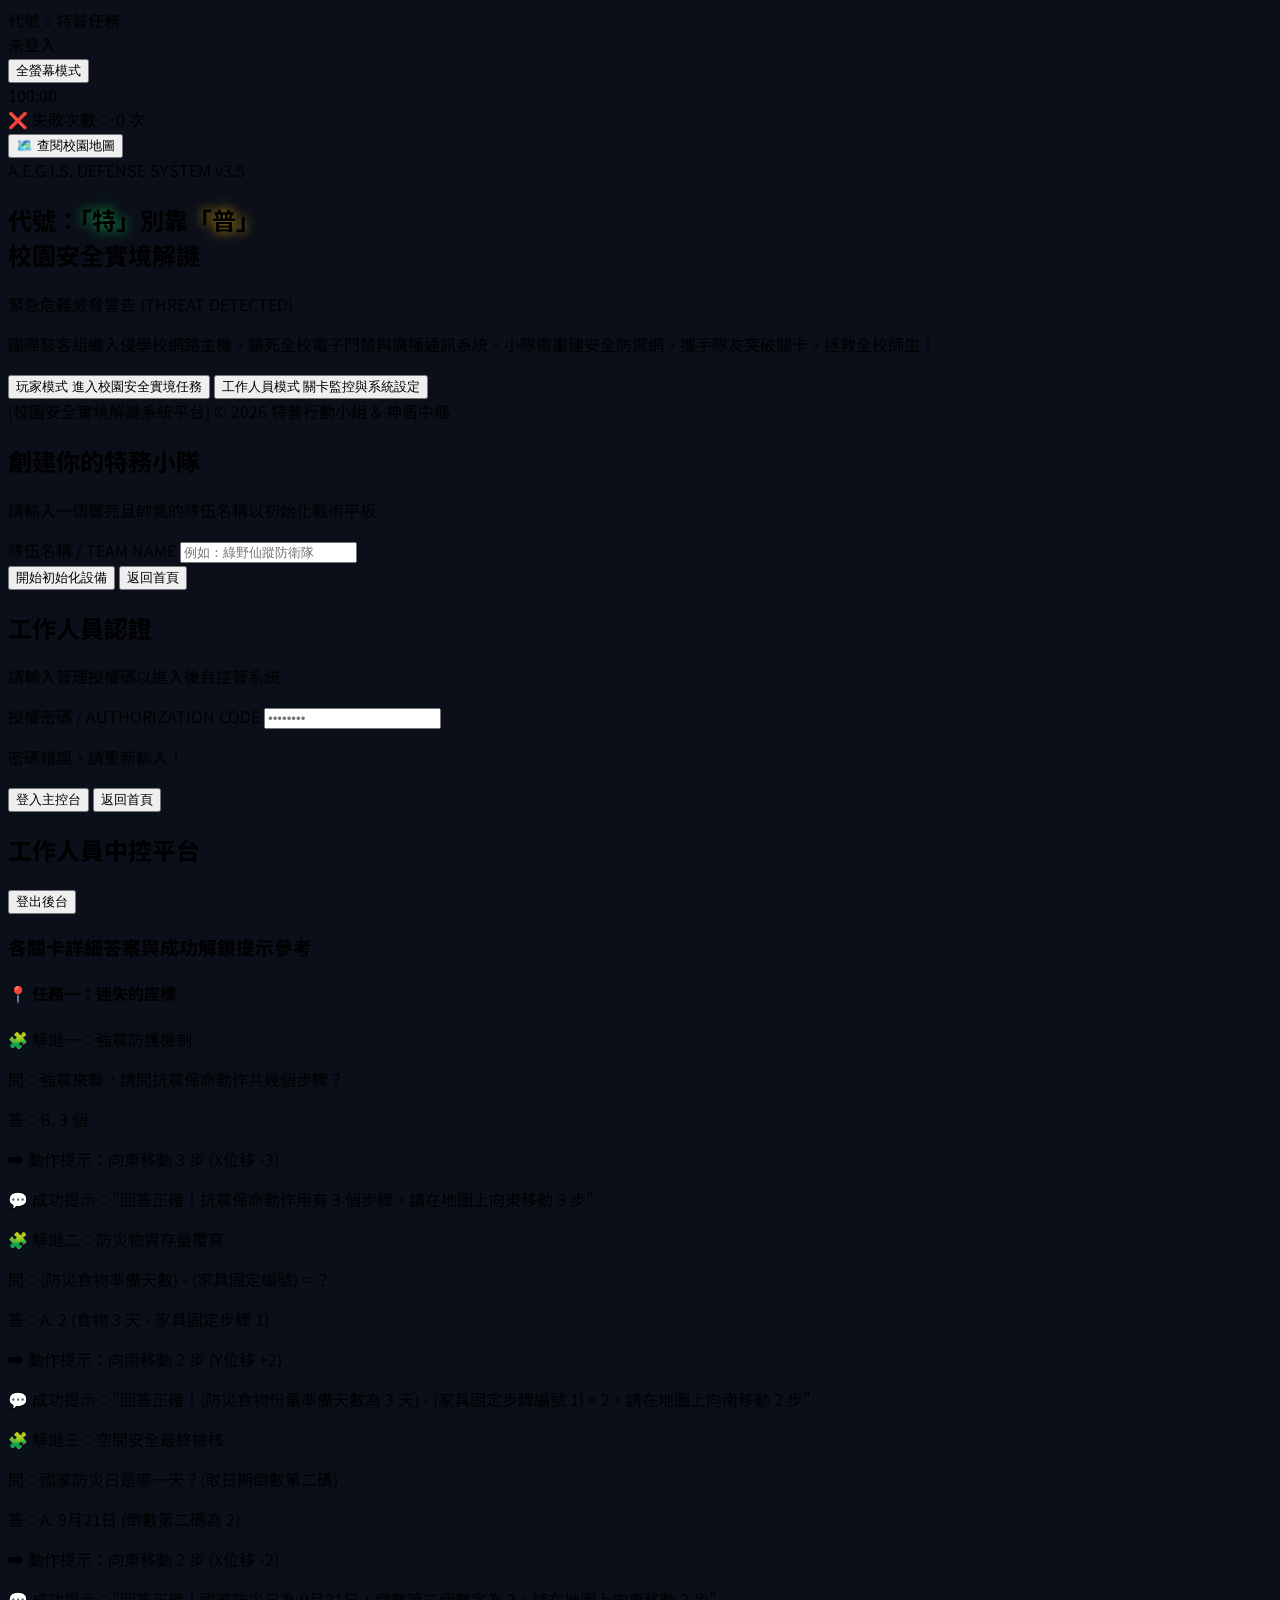
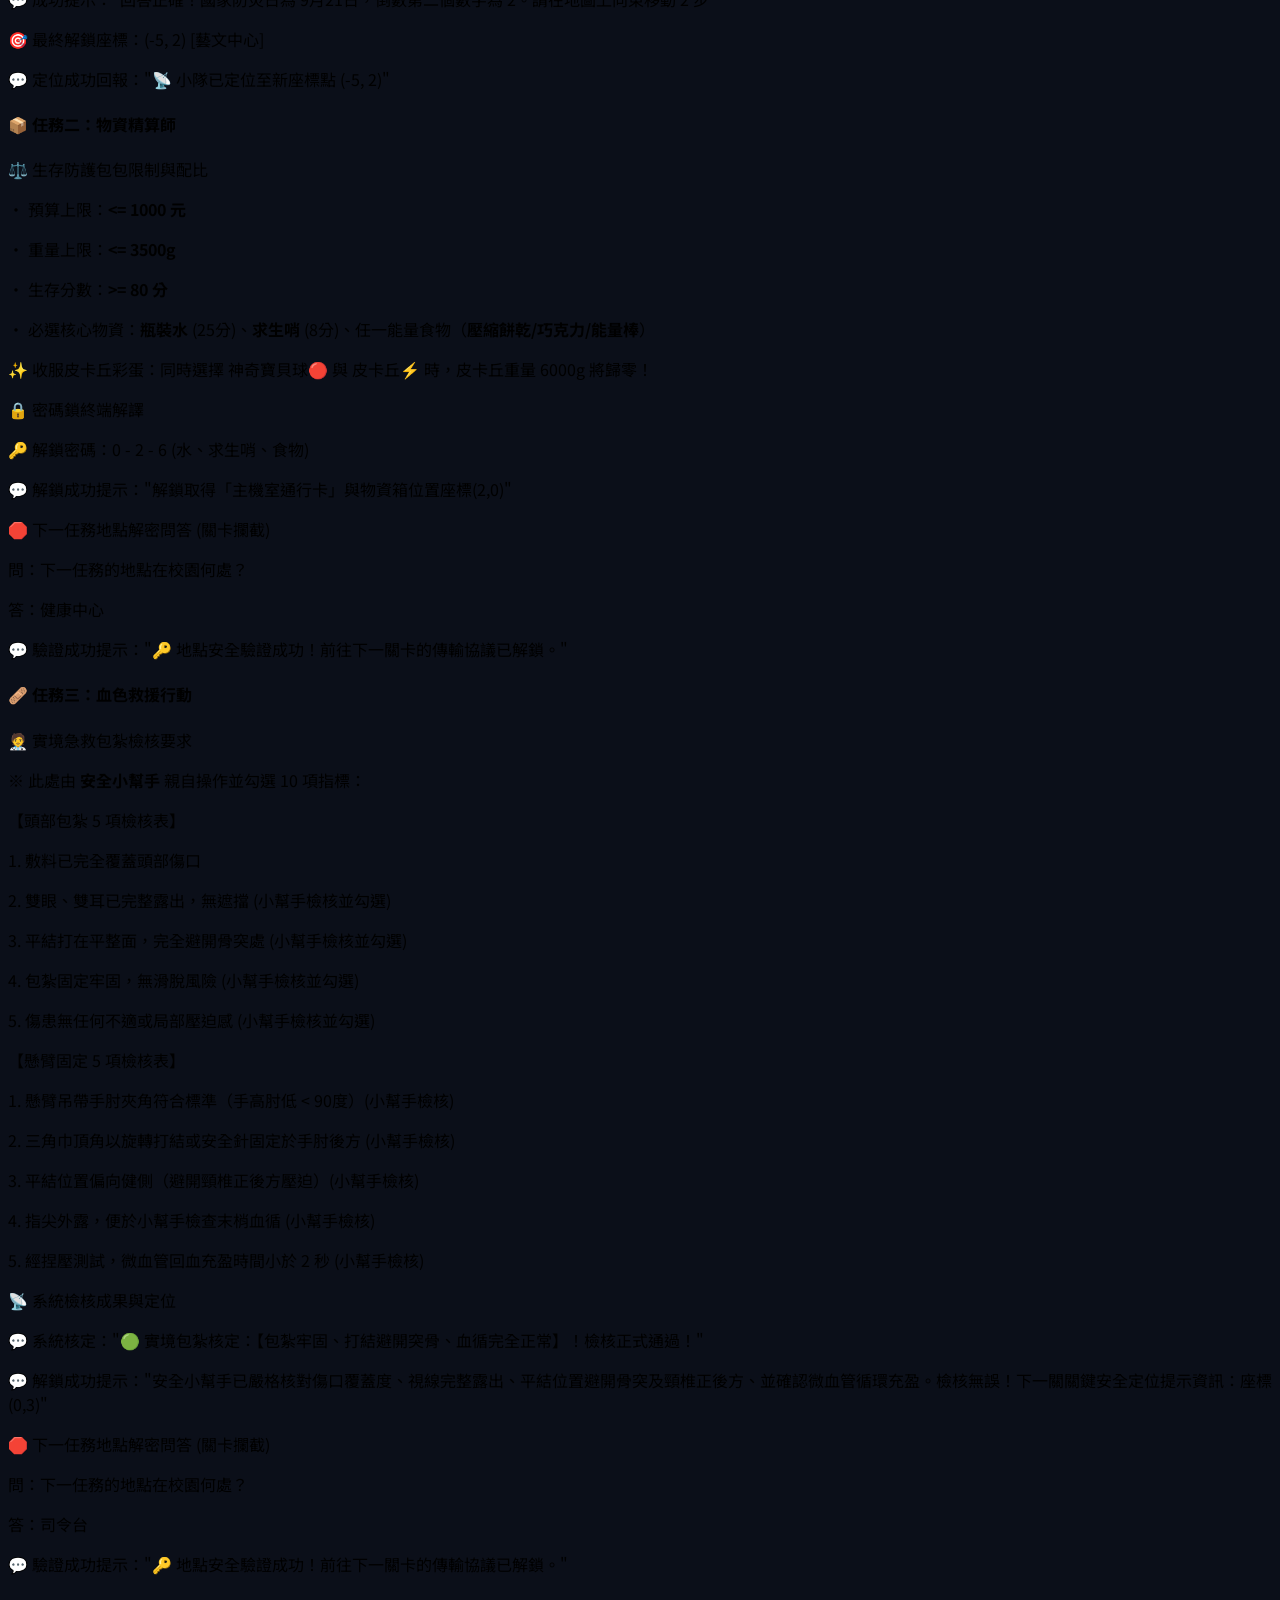
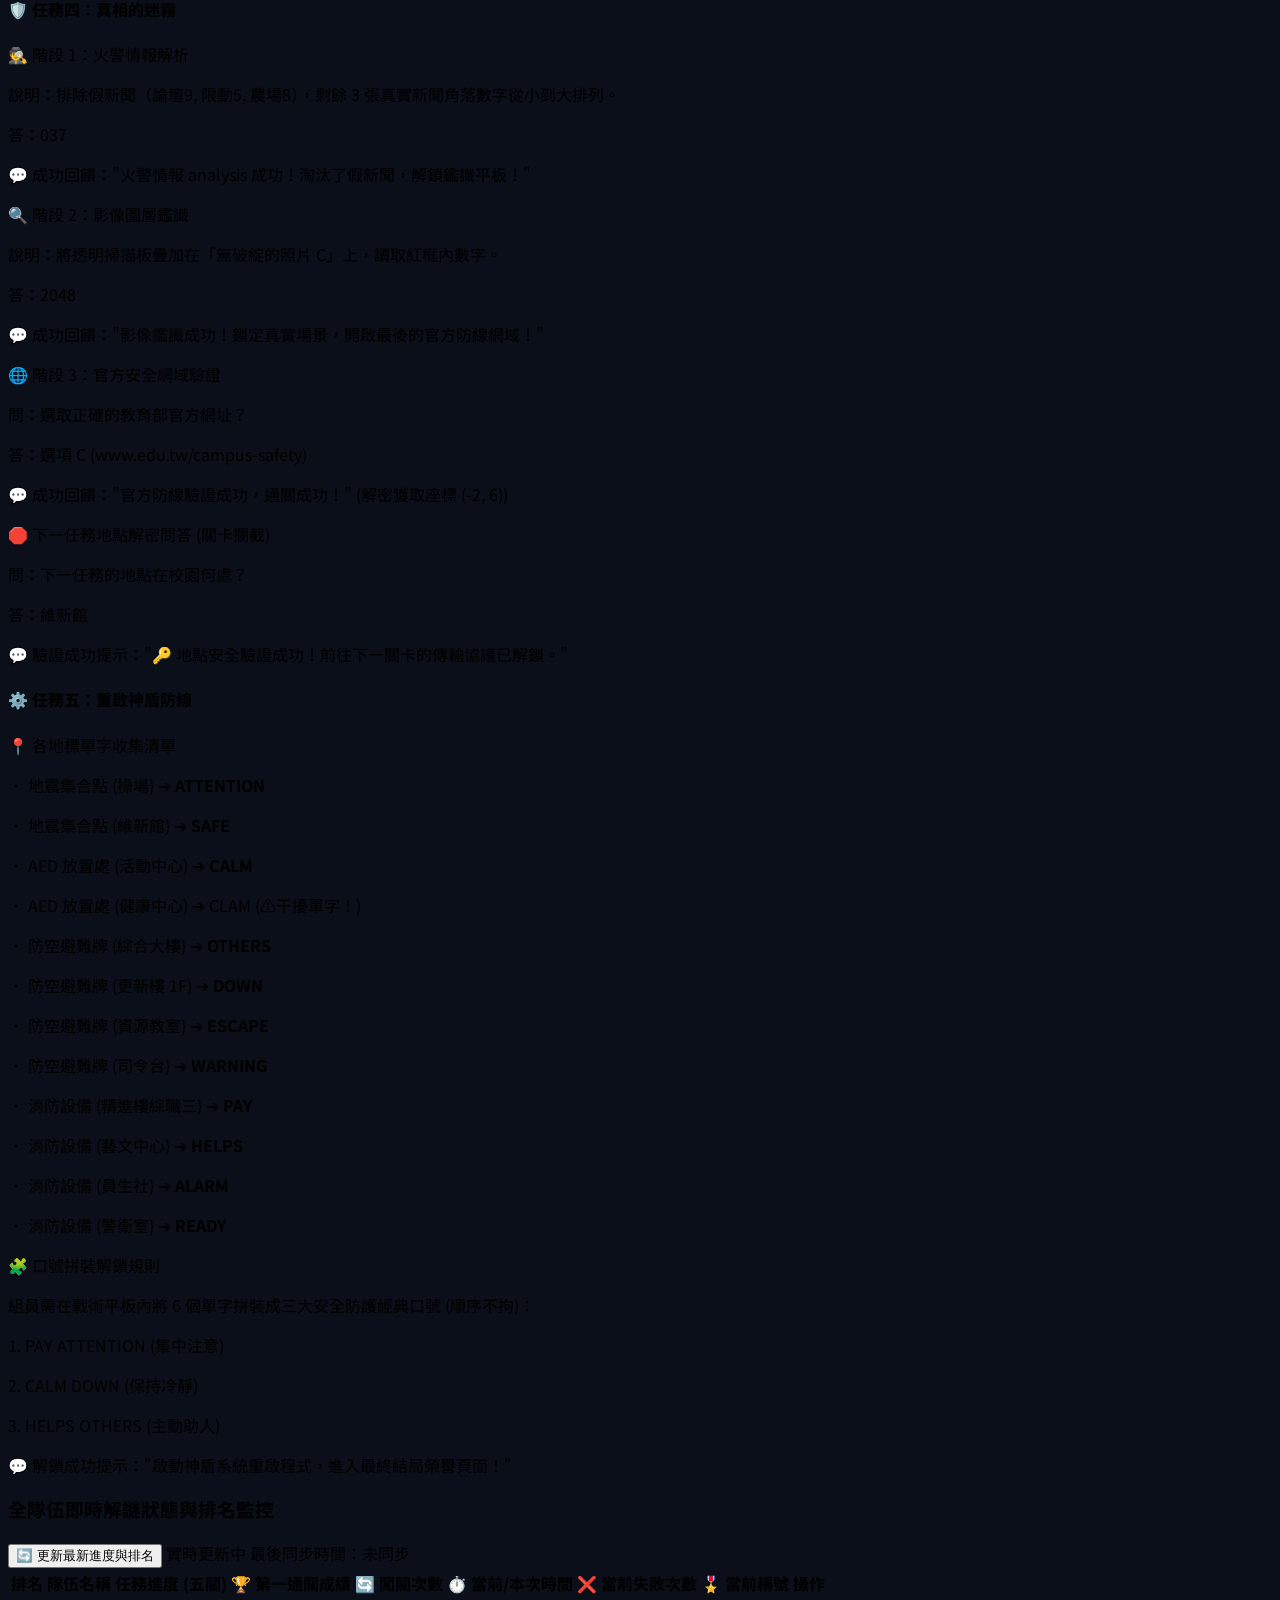
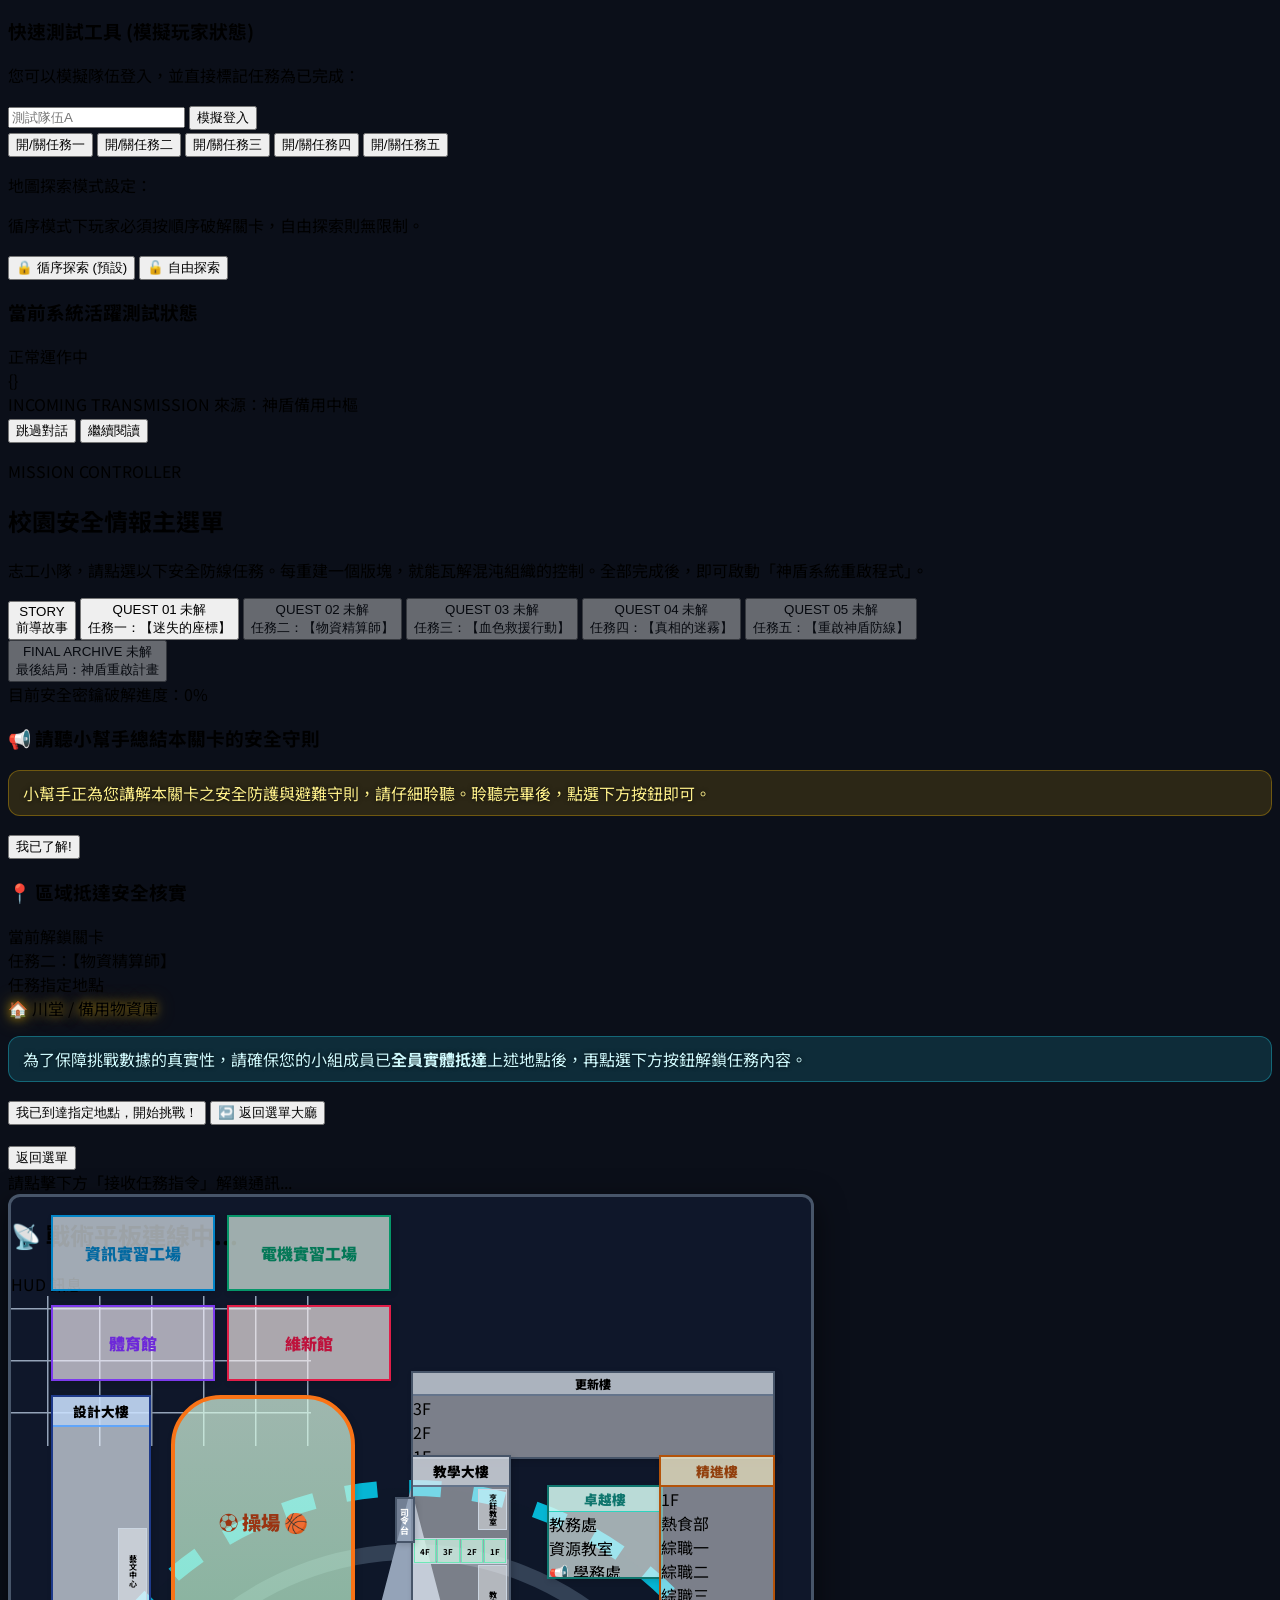
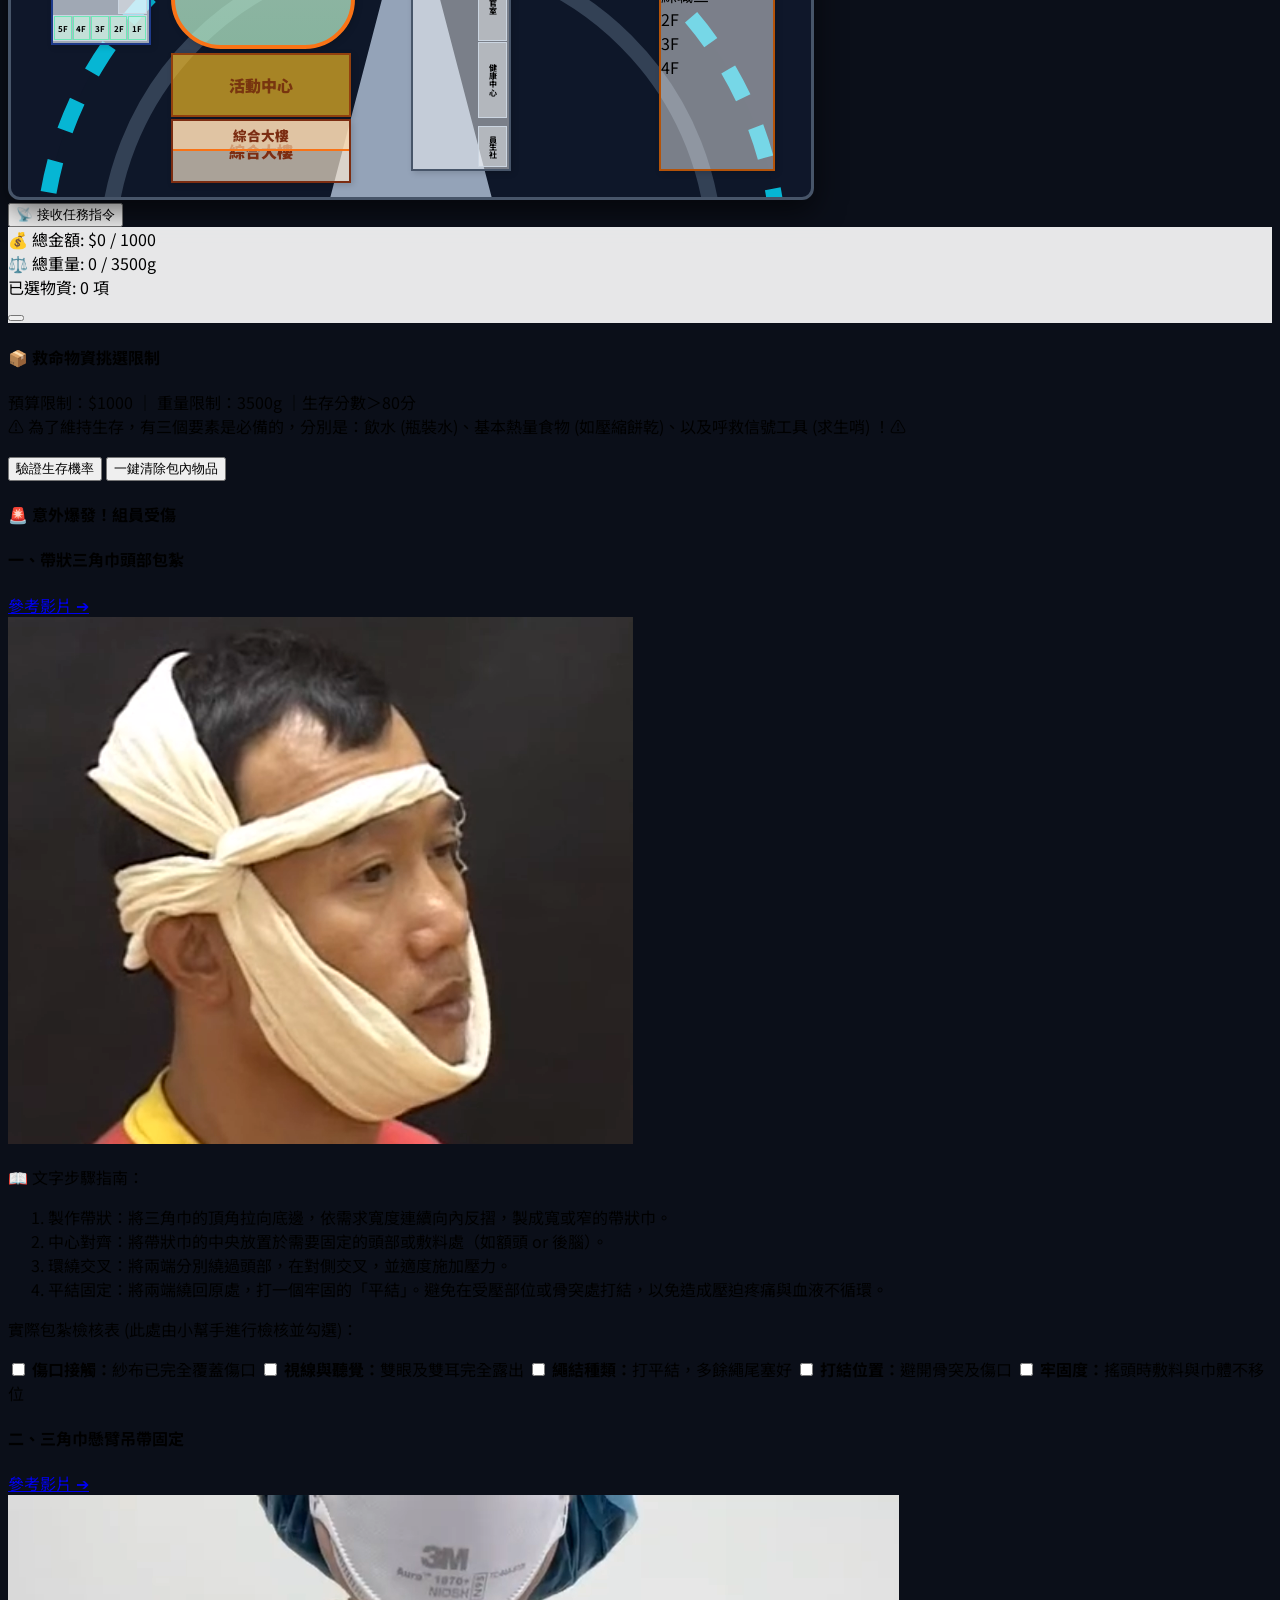
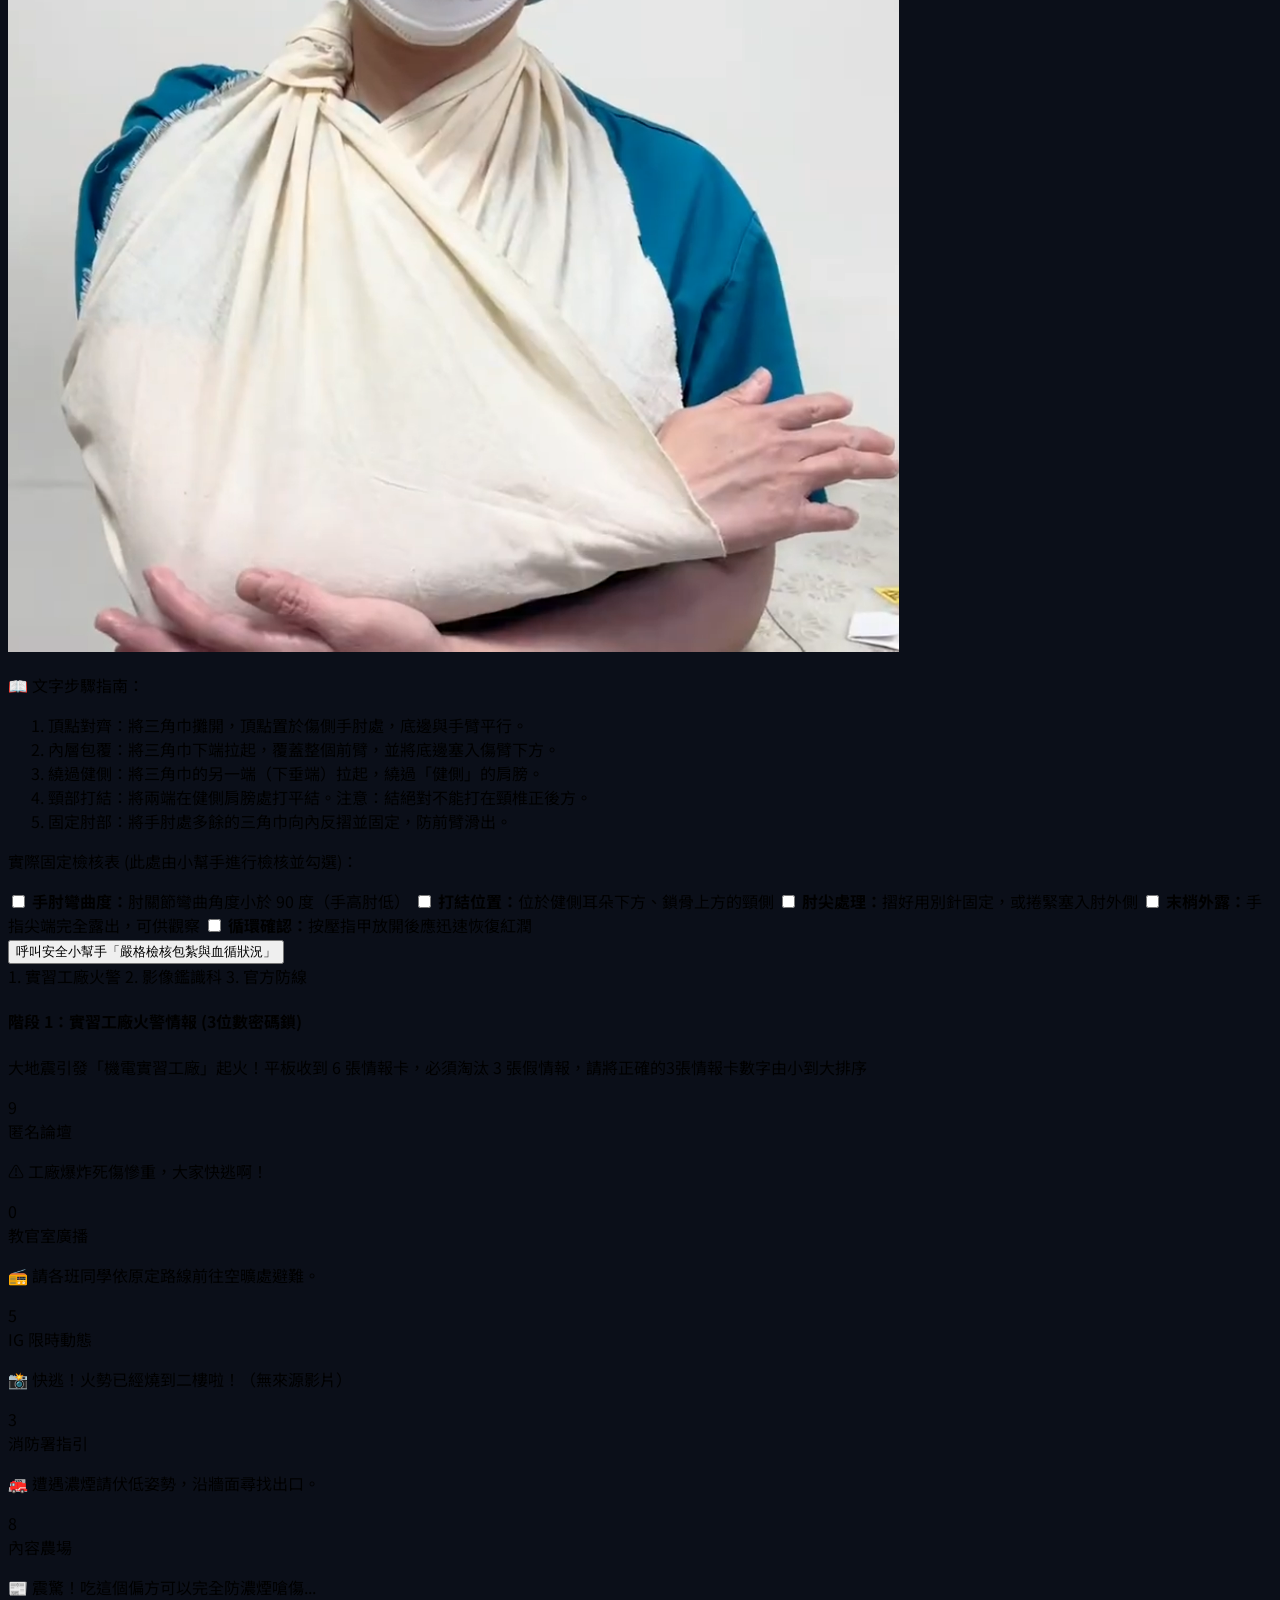
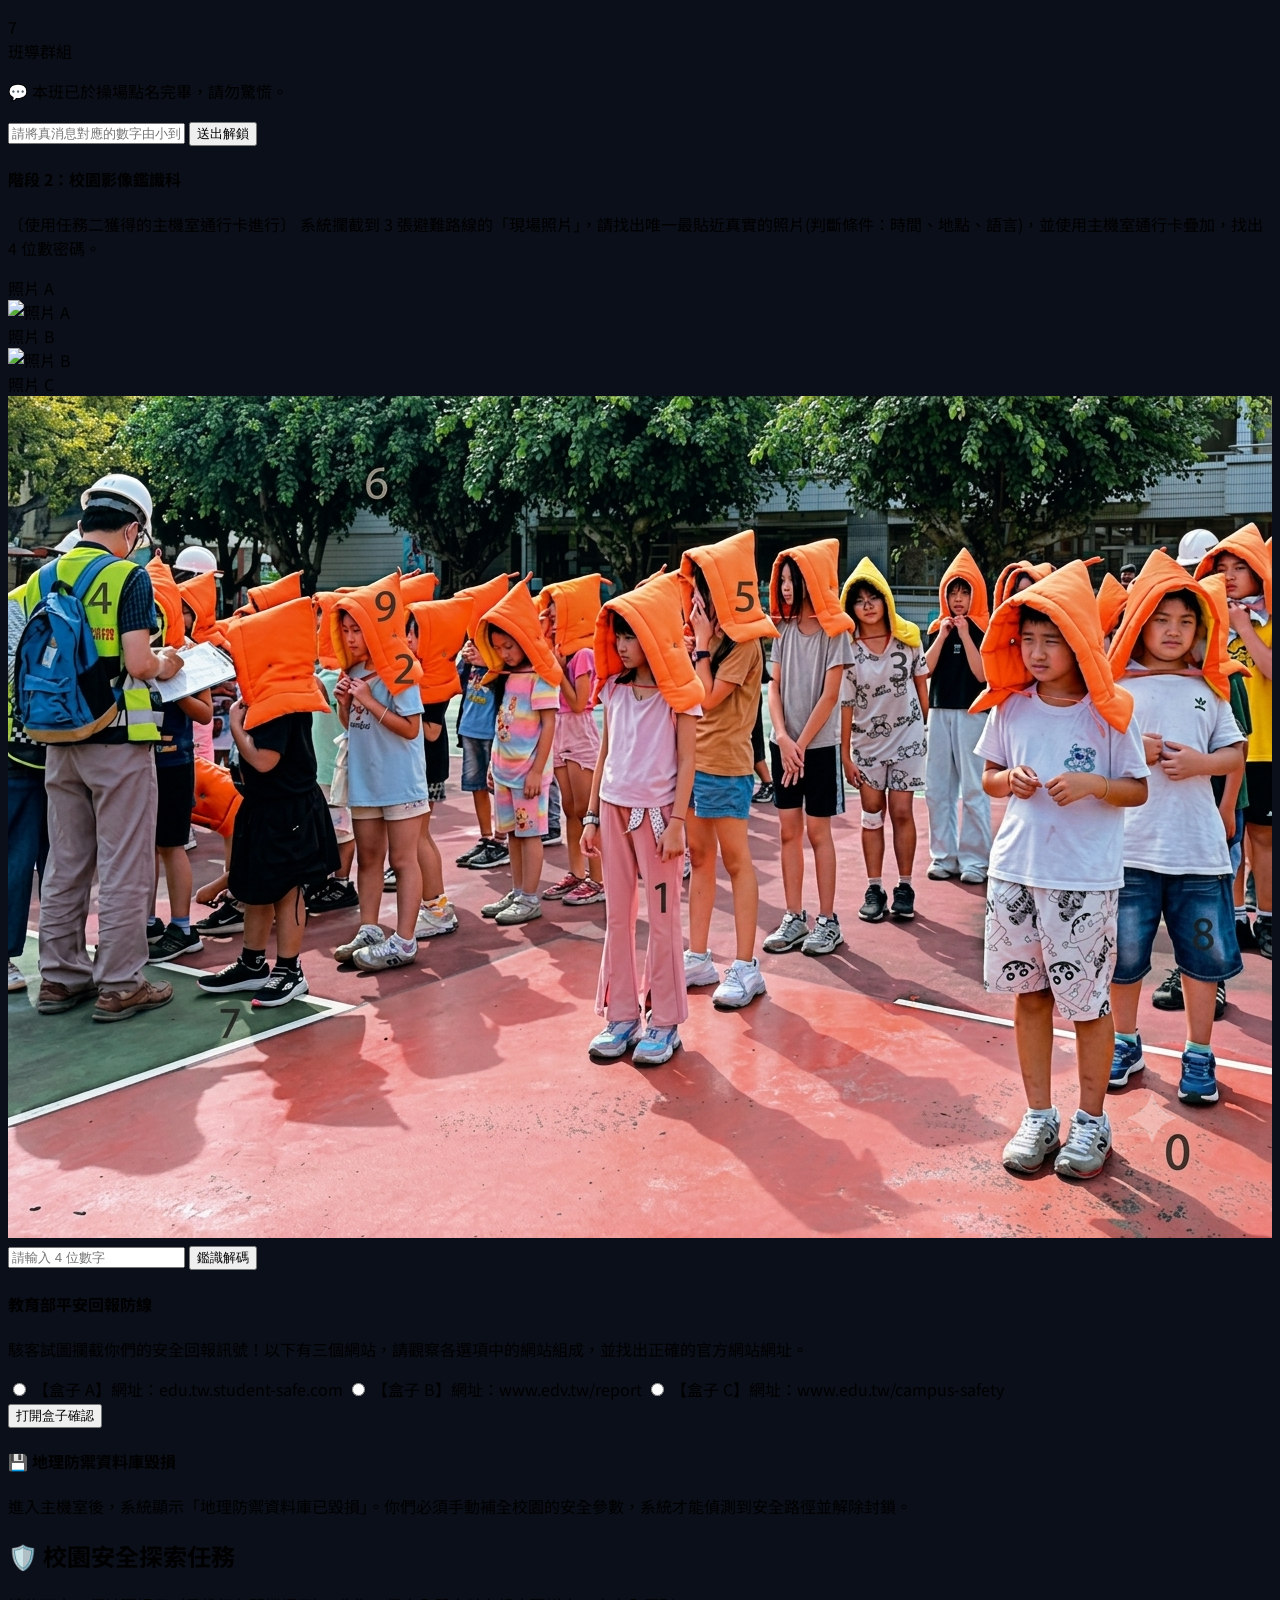
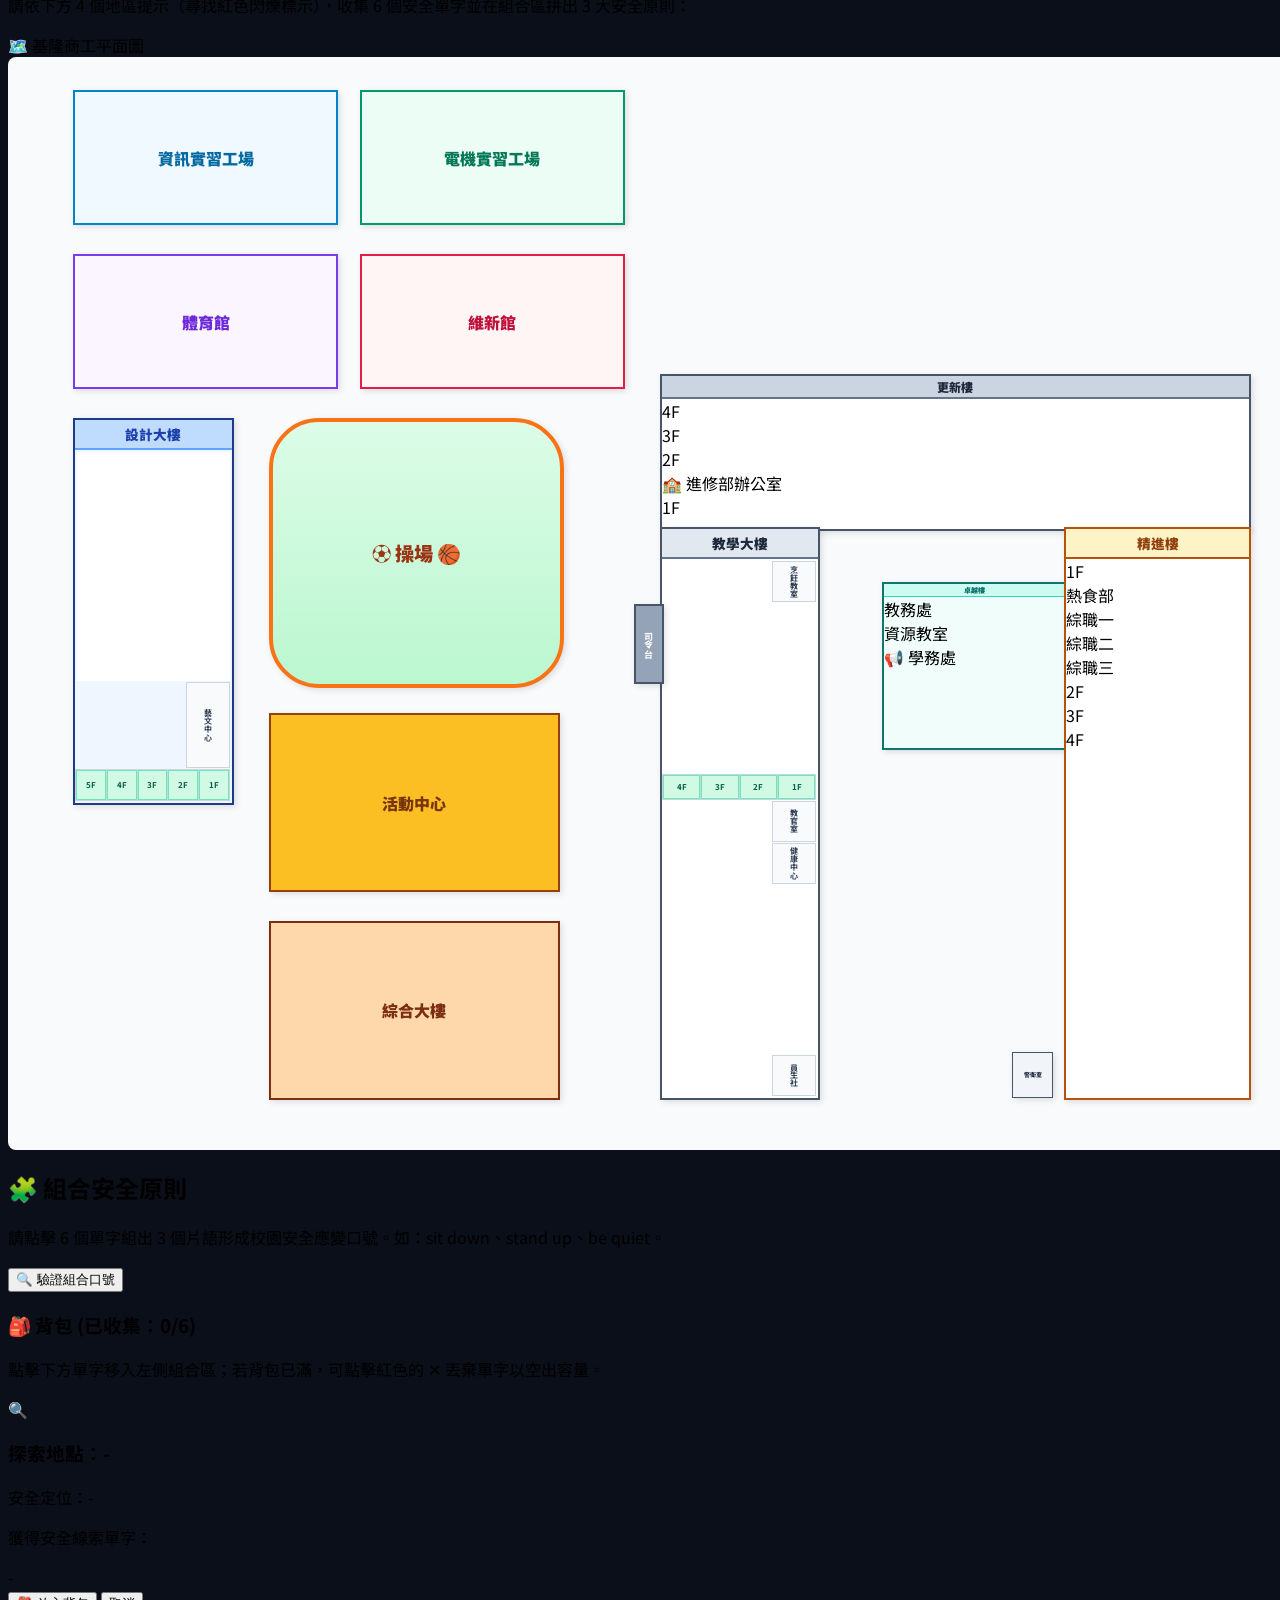
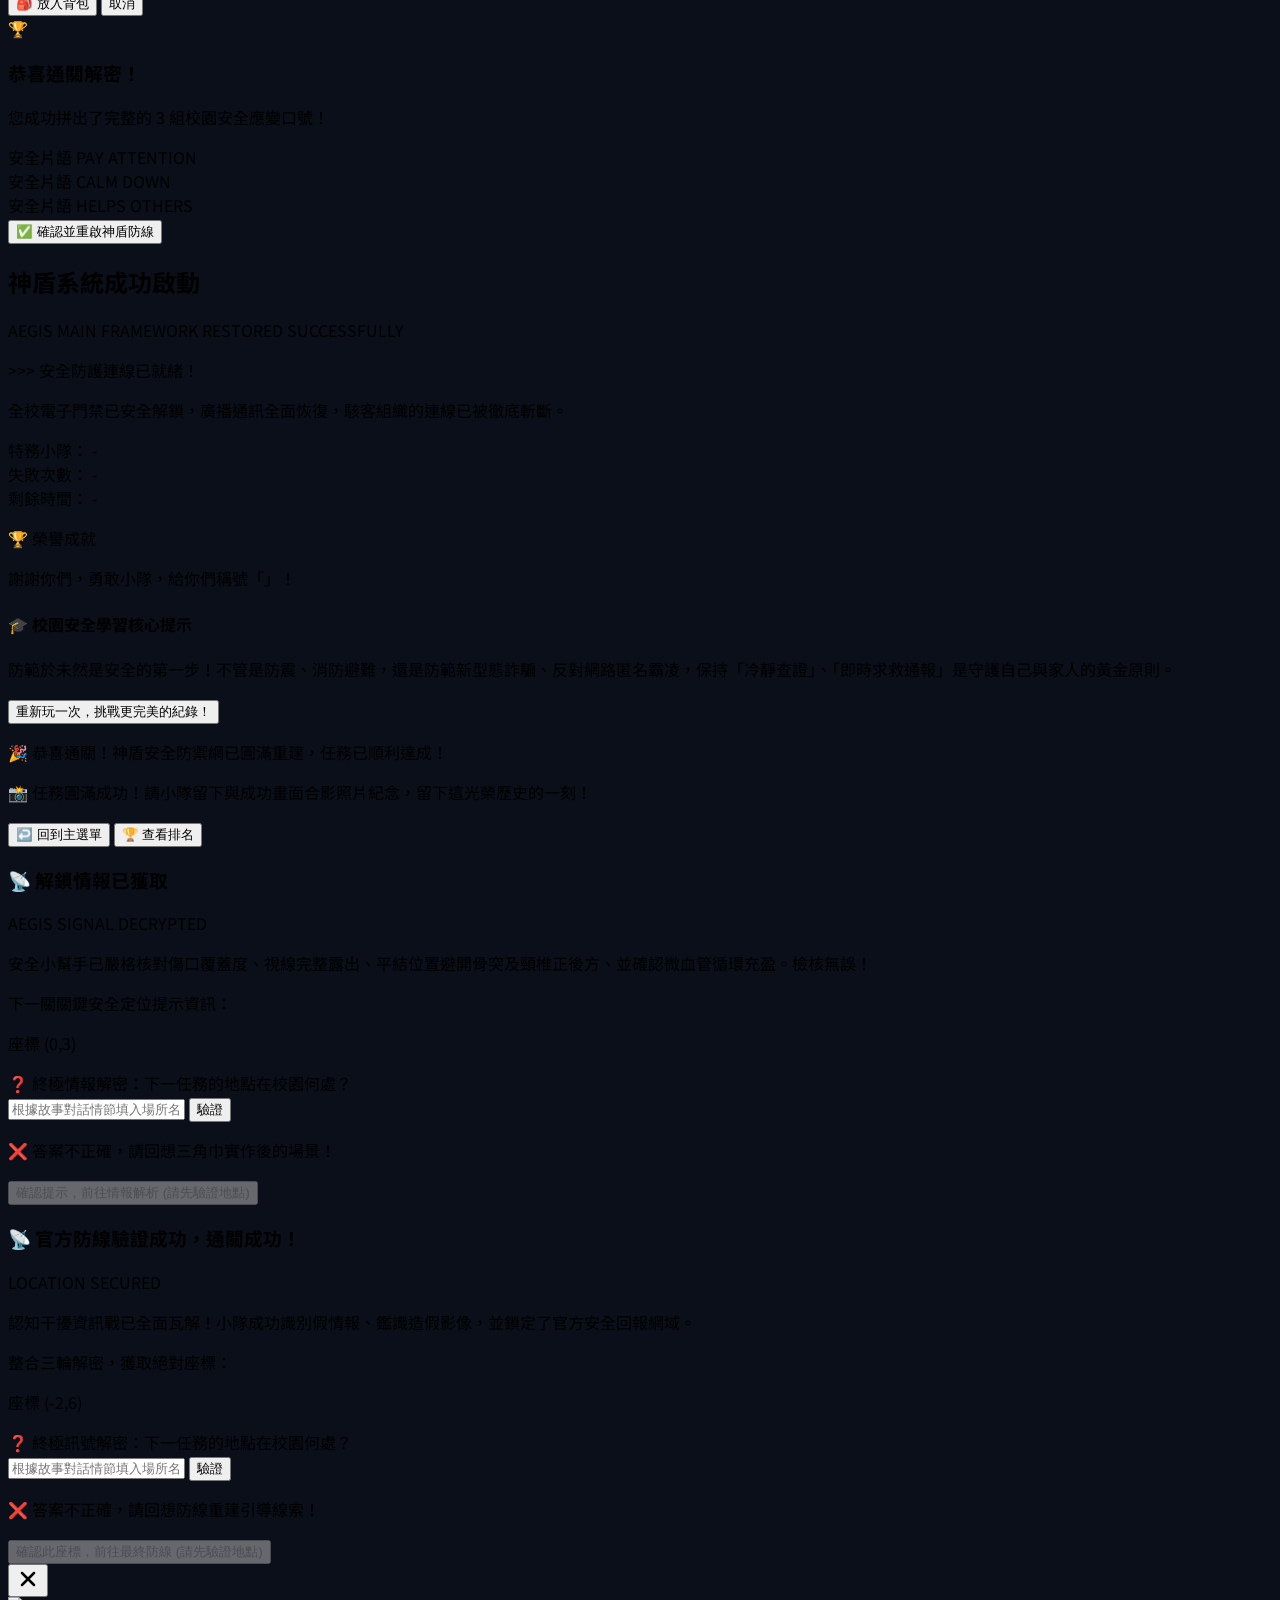
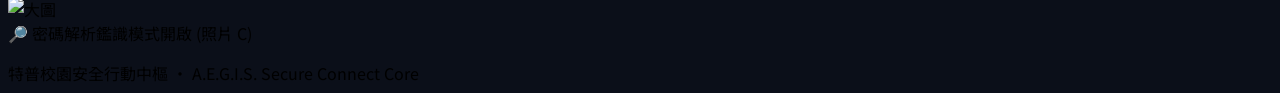
==== commit 483c5078: "Update 代號：特普任務.html" ====
--- a/實境解謎網站/代號：特普任務.html
+++ b/實境解謎網站/代號：特普任務.html
@@ -1652,7 +1652,7 @@
                                 <h2 class="text-xl font-black text-slate-800 mb-2 flex items-center gap-2">
                                     <span>🧩</span> 組合安全原則
                                 </h2>
-                                <p class="text-xs text-slate-500 font-bold mb-4">請點擊 6 個單字組出 3 個片語形成校園安全應變口號。</p>
+                                <p class="text-xs text-slate-500 font-bold mb-4">請點擊 6 個單字組出 3 個片語形成校園安全應變口號。如：sit down、stand up、be quiet。</p>
                                 <div id="q5-sentence-container" class="min-h-[100px] bg-slate-50 rounded-xl border-2 border-dashed border-slate-300 p-4 flex flex-wrap gap-2 items-center justify-center mb-6">
                                     <!-- 由 JS 動態生成 -->
                                 </div>
@@ -3680,7 +3680,7 @@
             updateMenuProgress();
             showSafetyBriefingAfterQuest(1, () => {
                 showToast("準備進入下一區域...", "info");
-                setTimeout(() => { goToQuest(2); }, 500); // 破關後自動接續至任務二
+                goToQuest(2); // 破關後自動接續至任務二
             });
         }
 
@@ -4212,7 +4212,7 @@
             updateMenuProgress();
             showSafetyBriefingAfterQuest(2, () => {
                 showToast("準備進入下一區域...", "info");
-                setTimeout(() => { goToQuest(3); }, 500); // 自動跳轉至任務三
+                goToQuest(3); // 自動跳轉至任務三
             });
         }
 
@@ -4317,7 +4317,7 @@
             updateMenuProgress();
             showSafetyBriefingAfterQuest(3, () => {
                 showToast("準備進入情報解析區域...", "info");
-                setTimeout(() => { goToQuest(4); }, 500); // 改為自動跳轉至任務四
+                goToQuest(4); // 改為自動跳轉至任務四
             });
         }
 
@@ -4481,7 +4481,7 @@
             updateMenuProgress();
             showSafetyBriefingAfterQuest(4, () => {
                 showToast("正在前往主機室...", "info");
-                setTimeout(() => { goToQuest(5); }, 500); // 改為自動跳轉至任務五
+                goToQuest(5); // 改為自動跳轉至任務五
             });
         }
 
@@ -4836,7 +4836,7 @@
             questStatus[5] = true;
             updateMenuProgress();
             showSafetyBriefingAfterQuest(5, () => {
-                setTimeout(() => { goToEnding(); }, 500); // 完成後直接進入大結局
+                goToEnding(); // 完成後直接進入大結局
             });
         }
 
